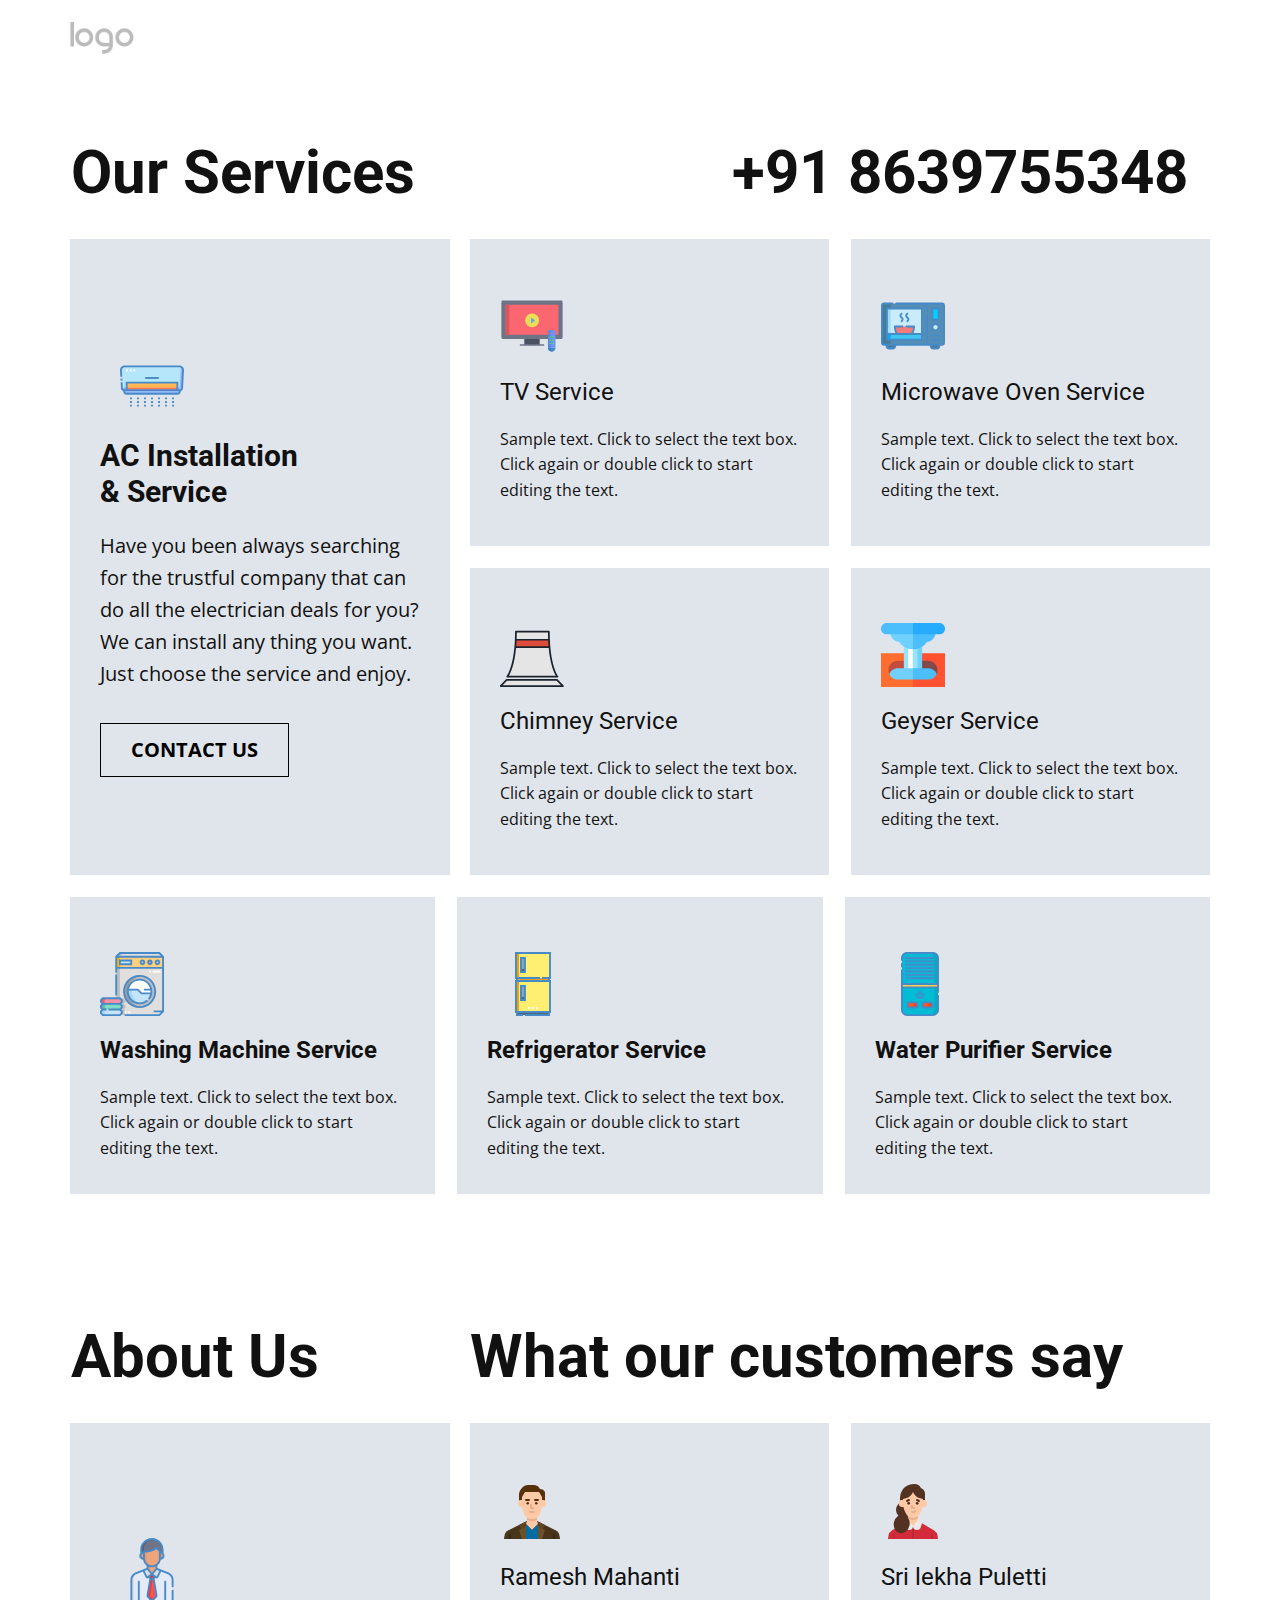
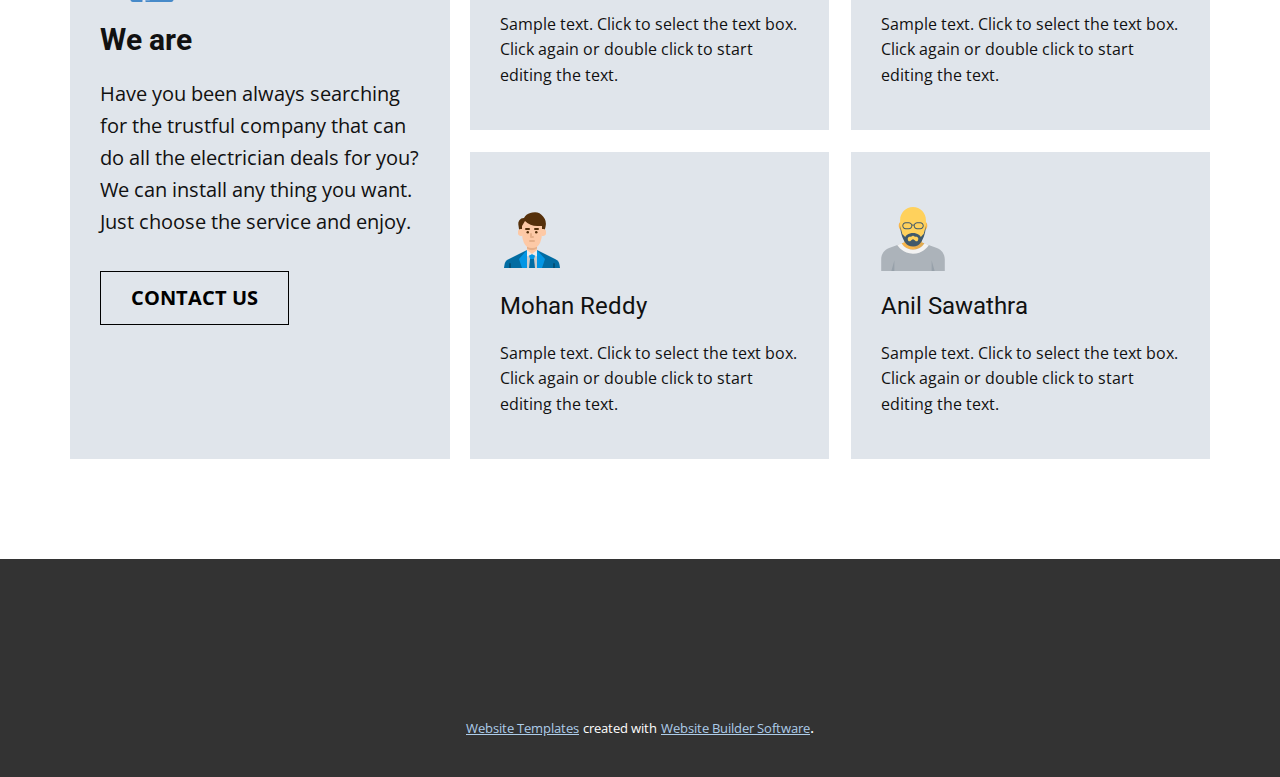
==== Page-1.html @ e944c773 "Initial" ====
<!DOCTYPE html>
<html style="font-size: 16px;">
  <head>
    <meta name="viewport" content="width=device-width, initial-scale=1.0">
    <meta charset="utf-8">
    <meta name="keywords" content="Our Services, +91 8639755348, About Us, What our customers say">
    <meta name="description" content="">
    <meta name="page_type" content="np-template-header-footer-from-plugin">
    <title>Page 1</title>
    <link rel="stylesheet" href="nicepage.css" media="screen">
<link rel="stylesheet" href="Page-1.css" media="screen">
    <script class="u-script" type="text/javascript" src="jquery.js" defer=""></script>
    <script class="u-script" type="text/javascript" src="nicepage.js" defer=""></script>
    <meta name="generator" content="Nicepage 3.3.3, nicepage.com">
    <link id="u-theme-google-font" rel="stylesheet" href="https://fonts.googleapis.com/css?family=Roboto:100,100i,300,300i,400,400i,500,500i,700,700i,900,900i|Open+Sans:300,300i,400,400i,600,600i,700,700i,800,800i">
    
    
    
    <script type="application/ld+json">{
		"@context": "http://schema.org",
		"@type": "Organization",
		"name": "",
		"url": "index.html",
		"logo": "images/default-logo.png"
}</script>
    <meta property="og:title" content="Page 1">
    <meta property="og:type" content="website">
    <meta name="theme-color" content="#478ac9">
    <link rel="canonical" href="index.html">
    <meta property="og:url" content="index.html">
  </head>
  <body class="u-body"><header class="u-clearfix u-header u-header" id="sec-9bbb"><div class="u-clearfix u-sheet u-sheet-1">
        <a href="https://nicepage.com" class="u-image u-logo u-image-1">
          <img src="images/default-logo.png" class="u-logo-image u-logo-image-1">
        </a>
      </div></header>
    <section class="u-align-center u-clearfix u-section-1" id="carousel_09b3">
      <div class="u-clearfix u-sheet u-valign-middle-md u-valign-middle-sm u-valign-middle-xs u-sheet-1">
        <h2 class="u-align-left u-text u-text-1">Our Services</h2>
        <h2 class="u-align-right u-text u-text-2">+91 8639755348</h2>
        <div class="u-container-style u-expanded-width-md u-group u-palette-5-light-2 u-shape-rectangle u-group-1">
          <div class="u-container-layout u-valign-middle-md u-valign-middle-sm u-valign-middle-xs u-container-layout-1"><span class="u-icon u-icon-circle u-text-palette-1-base u-icon-1"><svg class="u-svg-link" preserveAspectRatio="xMidYMin slice" viewBox="0 0 512.483 512.483" style=""><use xmlns:xlink="http://www.w3.org/1999/xlink" xlink:href="#svg-d937"></use></svg><svg xmlns="http://www.w3.org/2000/svg" xmlns:xlink="http://www.w3.org/1999/xlink" version="1.1" xml:space="preserve" class="u-svg-content" viewBox="0 0 512.483 512.483" id="svg-d937"><g id="XMLID_124_"><g id="COLORS_18_"><path id="XMLID_88_" d="m15.146 274.714c.419 7.967 7.001 14.211 14.979 14.211h452.232c7.978 0 14.56-6.245 14.979-14.211l7.603-144.399c.904-17.165-12.77-31.577-29.958-31.577h-437.48c-17.188 0-30.862 14.413-29.958 31.577z" fill="#b6e6fa"></path><path d="m487.159 101.313-9.545 167.612h-462.773l.305 5.789c.419 7.967 7.001 14.211 14.979 14.211h452.232c7.978 0 14.56-6.245 14.979-14.211l7.604-144.399c.675-12.827-6.791-24.114-17.781-29.002z" fill="#94b7f7"></path><path id="XMLID_122_" d="m53.149 228.732h406.185v60.193h-406.185z" fill="#ffb655"></path><path id="XMLID_127_" d="m53.149 269.375h406.185v19.55h-406.185z" fill="#ff7956"></path><path id="XMLID_71_" d="m462.377 318.336h-412.271c-6.585 0-12.4-4.295-14.337-10.588l-5.792-18.822h452.528l-5.792 18.822c-1.937 6.293-7.751 10.588-14.336 10.588z" fill="#94b7f7"></path>
</g><g id="LINES_19_"><path d="m3.938 196.949h14.999v14.666h-14.999z" transform="matrix(.999 -.053 .053 .999 -10.731 .885)"></path><path d="m248.741 406.579h15v14.666h-15z"></path><path d="m248.741 377.247h15v14.666h-15z"></path><path d="m248.741 347.915h15v14.666h-15z"></path><path d="m192.569 377.247h15v14.666h-15z"></path><path d="m192.569 406.579h15v14.666h-15z"></path><path d="m192.569 347.915h15v14.666h-15z"></path><path d="m136.398 377.247h15v14.666h-15z"></path><path d="m136.398 347.915h15v14.666h-15z"></path><path d="m136.398 406.579h15v14.666h-15z"></path><path d="m80.226 406.579h15v14.666h-15z"></path><path d="m80.226 347.915h15v14.666h-15z"></path><path d="m80.226 377.247h15v14.666h-15z"></path><path d="m304.913 377.247h15v14.666h-15z"></path><path d="m304.913 347.915h15v14.666h-15z"></path><path d="m304.913 406.579h15v14.666h-15z"></path><path d="m361.085 377.247h15v14.666h-15z"></path><path d="m361.085 347.915h15v14.666h-15z"></path><path d="m361.085 406.579h15v14.666h-15z"></path><path d="m417.257 347.915h15v14.666h-15z"></path><path d="m417.257 406.579h15v14.666h-15z"></path><path d="m417.257 377.247h15v14.666h-15z"></path><path d="m201.276 184.377h109.93v15h-109.93z"></path><path d="m502.187 102.928c-7.152-7.539-16.813-11.69-27.205-11.69h-437.481c-10.392 0-20.053 4.152-27.205 11.69-7.151 7.539-10.789 17.405-10.242 27.781l2.737 51.998 14.979-.789-2.737-51.998c-.328-6.226 1.854-12.146 6.146-16.669s10.089-7.014 16.323-7.014h437.48c6.234 0 12.032 2.491 16.323 7.014s6.474 10.443 6.146 16.669l-7.603 144.398c-.21 3.984-3.5 7.106-7.49 7.106h-15.523v-60.193h-421.186v60.193h-15.524c-3.99 0-7.28-3.122-7.49-7.105l-2.552-48.464-14.979.789 2.552 48.463c.522 9.901 7.39 18.007 16.532 20.505l4.413 14.34c2.923 9.5 11.564 15.882 21.504 15.882h412.271c9.939 0 18.581-6.382 21.504-15.882l4.413-14.34c9.143-2.498 16.01-10.604 16.532-20.505l7.603-144.398c.548-10.376-3.09-20.242-10.241-27.781zm-441.538 133.304h391.186v45.193h-391.186zm408.896 69.31c-.975 3.166-3.855 5.293-7.168 5.293h-412.271c-3.312 0-6.193-2.127-7.168-5.293l-2.805-9.117h5.516 421.186 5.516z"></path><g fill="#fff"><path d="m106.986 123.86h14.666v15h-14.666z"></path><path d="m77.654 123.86h14.666v15h-14.666z"></path><path d="m48.322 123.86h14.666v15h-14.666z"></path>
</g>
</g>
</g></svg></span>
            <h3 class="u-text u-text-3">AC Installation<br>&amp; Service
            </h3>
            <p class="u-text u-text-4">Have you been always searching for the trustful company that can do all the electrician deals for you? We can install any thing you want. Just choose the service and enjoy.</p>
            <a href="https://nicepage.com/html5-template" class="u-border-1 u-border-black u-btn u-button-style u-hover-black u-none u-text-black u-text-hover-white u-btn-1">contact us</a>
          </div>
        </div>
        <div class="u-expanded-width-md u-expanded-width-sm u-expanded-width-xs u-list u-repeater u-list-1">
          <div class="u-align-left u-container-style u-list-item u-palette-5-light-2 u-repeater-item u-list-item-1">
            <div class="u-container-layout u-similar-container u-valign-top u-container-layout-2"><span class="u-icon u-icon-circle u-text-palette-1-base u-icon-2"><svg class="u-svg-link" preserveAspectRatio="xMidYMin slice" viewBox="0 0 512 512" style=""><use xmlns:xlink="http://www.w3.org/1999/xlink" xlink:href="#svg-d41c"></use></svg><svg xmlns="http://www.w3.org/2000/svg" xmlns:xlink="http://www.w3.org/1999/xlink" version="1.1" xml:space="preserve" class="u-svg-content" viewBox="0 0 512 512" id="svg-d41c"><rect fill="#6d7486" height="307.48" rx="11.23" width="490" x="11" y="52.25"></rect><path d="m317.78 362.6v44.93h-123.56v-44.93-2.87h123.56z" fill="#4a5160"></path><path d="m44.7 85.95v240.08h422.6v-240.08z" fill="#fb6771"></path><circle cx="256.833" cy="210.833" fill="#eadf53" r="55.5"></circle><path d="m280.6 211.61-32.09 24.07v-48.14z" fill="#5fa8ed"></path><path d="m384.51 429.75h-.8a30 30 0 0 0 60 0z" fill="#4689d3"></path><path d="m433.71 289.75h-40a10 10 0 0 0 -10 10v130h60v-130a10 10 0 0 0 -10-10z" fill="#6994fe"></path><path d="m44.7 85.95h30v240.08h-30z" fill="#d85561"></path><path d="m407.71 429.75h-24a30 30 0 0 0 42 27.5 30 30 0 0 1 -18-27.5z" fill="#3e7fba"></path><path d="m407.71 429.75v-130a10 10 0 0 1 10-10h-24a10 10 0 0 0 -10 10v130z" fill="#5987e2"></path><path d="m348.321 413.53h-184.642a6 6 0 1 1 0-12h184.642a6 6 0 0 1 0 12z" fill="#6d7486"></path><g fill="#50dd5a"><path d="m401.71 375.747a7 7 0 1 1 7-7 7.009 7.009 0 0 1 -7 7z"></path><path d="m401.71 351.747a7 7 0 1 1 7-7 7.009 7.009 0 0 1 -7 7z"></path><path d="m401.71 401.747a7 7 0 1 1 7-7 7.009 7.009 0 0 1 -7 7z"></path><path d="m425.71 375.747a7 7 0 1 1 7-7 7.009 7.009 0 0 1 -7 7z"></path><path d="m425.71 351.747a7 7 0 1 1 7-7 7.009 7.009 0 0 1 -7 7z"></path><path d="m425.71 401.747a7 7 0 1 1 7-7 7.009 7.009 0 0 1 -7 7z"></path>
</g><path d="m401.71 321.747a7 7 0 1 1 7-7 7.009 7.009 0 0 1 -7 7z" fill="#fb6771"></path></svg></span>
              <h4 class="u-text u-text-5">TV Service</h4>
              <p class="u-text u-text-6">Sample text. Click to select the text box. Click again or double click to start editing the text.</p>
            </div>
          </div>
          <div class="u-align-left u-container-style u-list-item u-palette-5-light-2 u-repeater-item u-video-cover">
            <div class="u-container-layout u-similar-container u-valign-top u-container-layout-3"><span class="u-icon u-icon-circle u-text-palette-1-base u-icon-3"><svg class="u-svg-link" preserveAspectRatio="xMidYMin slice" viewBox="0 0 512 512" style=""><use xmlns:xlink="http://www.w3.org/1999/xlink" xlink:href="#svg-88bd"></use></svg><svg xmlns="http://www.w3.org/2000/svg" xmlns:xlink="http://www.w3.org/1999/xlink" version="1.1" xml:space="preserve" class="u-svg-content" viewBox="0 0 512 512" id="svg-88bd"><g><g fill="#447d99"><path d="m94.25 436h-30c-11.046 0-20-8.954-20-20v-10h70v10c0 11.046-8.954 20-20 20z"></path><path d="m447.75 436h-30c-11.046 0-20-8.954-20-20v-10h70v10c0 11.046-8.954 20-20 20z"></path>
</g><path d="m489.5 406h-467c-8.284 0-15-6.716-15-15v-300c0-8.284 6.716-15 15-15h467c8.284 0 15 6.716 15 15v300c0 8.285-6.716 15-15 15z" fill="#548eb5"></path><path d="m92.5 406h-70c-8.28 0-15-6.72-15-15v-300c0-8.28 6.72-15 15-15h70c-8.28 0-15 6.72-15 15v300c0 8.28 6.72 15 15 15z" fill="#447d99"></path><path d="m62.5 101h250v280h-250z" fill="#c9ebfa" transform="matrix(0 1 -1 0 428.5 53.5)"></path><path d="m47.5 116h30v250h-30z" fill="#a0ddf3"></path><path d="m47.5 319.84h280v46.16h-280z" fill="#3dc6ef"></path><path d="m47.5 319.84h30v46.16h-30z" fill="#08a9f1"></path><path d="m411 116h50v90h-50z" fill="#01d0fb"></path><circle cx="436" cy="266" fill="#c9ebfa" r="25"></circle><path d="m229.461 319.84h-83.922c-14.665 0-27.181-10.602-29.592-25.068l-5.822-34.932h154.75l-5.822 34.932c-2.411 14.465-14.927 25.068-29.592 25.068z" fill="#f37c7b"></path><g><path d="m489.5 68.5h-367.16c-4.143 0-7.5 3.357-7.5 7.5s3.357 7.5 7.5 7.5h237.66v50.6c0 4.143 3.357 7.5 7.5 7.5s7.5-3.357 7.5-7.5v-50.6h114.5c4.136 0 7.5 3.364 7.5 7.5v300c0 4.136-3.364 7.5-7.5 7.5h-114.5v-231.71c0-4.143-3.357-7.5-7.5-7.5s-7.5 3.357-7.5 7.5v231.71h-337.5c-4.136 0-7.5-3.364-7.5-7.5v-300c0-4.136 3.364-7.5 7.5-7.5h67.16c4.143 0 7.5-3.357 7.5-7.5s-3.357-7.5-7.5-7.5h-67.16c-12.406 0-22.5 10.094-22.5 22.5v300c0 12.406 10.094 22.5 22.5 22.5h14.25v2.5c0 15.163 12.337 27.5 27.5 27.5h30c15.163 0 27.5-12.337 27.5-27.5v-2.5h268.5v2.5c0 15.163 12.337 27.5 27.5 27.5h30c15.163 0 27.5-12.337 27.5-27.5v-2.5h14.25c12.406 0 22.5-10.094 22.5-22.5v-300c0-12.406-10.094-22.5-22.5-22.5zm-382.75 347.5c0 6.893-5.607 12.5-12.5 12.5h-30c-6.893 0-12.5-5.607-12.5-12.5v-2.5h55zm353.5 0c0 6.893-5.607 12.5-12.5 12.5h-30c-6.893 0-12.5-5.607-12.5-12.5v-2.5h55z"></path><path d="m40 116v250c0 4.143 3.357 7.5 7.5 7.5h280c4.143 0 7.5-3.357 7.5-7.5v-250c0-4.143-3.357-7.5-7.5-7.5h-280c-4.143 0-7.5 3.357-7.5 7.5zm15 242.5v-31.16h265v31.16zm265-235v188.84h-60.509c3.492-4.673 5.937-10.22 6.956-16.336l5.83-34.93c.233-5.197-2.232-8.109-7.397-8.734h-61.04c-4.143 0-7.5 3.357-7.5 7.5s3.357 7.5 7.5 7.5h52.185l-4.373 26.197c-1.814 10.896-11.147 18.803-22.191 18.803h-83.92c-11.044 0-20.377-7.907-22.192-18.805l-4.372-26.195h52.185c4.143 0 7.5-3.357 7.5-7.5s-3.357-7.5-7.5-7.5h-61.04c-5.165.626-7.631 3.537-7.397 8.734l5.829 34.928c1.019 6.117 3.464 11.665 6.957 16.338h-60.511v-188.84z"></path><path d="m461 213.5c4.143 0 7.5-3.357 7.5-7.5v-90c0-4.143-3.357-7.5-7.5-7.5h-50c-4.143 0-7.5 3.357-7.5 7.5v90c0 4.143 3.357 7.5 7.5 7.5zm-42.5-90h35v75h-35z"></path><path d="m436 298.5c17.921 0 32.5-14.579 32.5-32.5s-14.579-32.5-32.5-32.5-32.5 14.579-32.5 32.5 14.579 32.5 32.5 32.5zm0-50c9.649 0 17.5 7.851 17.5 17.5s-7.851 17.5-17.5 17.5-17.5-7.851-17.5-17.5 7.851-17.5 17.5-17.5z"></path><path d="m411 337.34h50c4.143 0 7.5-3.357 7.5-7.5s-3.357-7.5-7.5-7.5h-50c-4.143 0-7.5 3.357-7.5 7.5s3.357 7.5 7.5 7.5z"></path><path d="m411 373.5h50c4.143 0 7.5-3.357 7.5-7.5s-3.357-7.5-7.5-7.5h-50c-4.143 0-7.5 3.357-7.5 7.5s3.357 7.5 7.5 7.5z"></path><path d="m205.602 193.609c9.636 8.346 9.06 10.877.297 18.605-3.106 2.739-3.404 7.479-.664 10.586 3.438 3.147 6.966 3.369 10.586.664 15.459-13.633 14.811-28.019-.398-41.194-9.778-8.467-8.782-10.992.298-18.719 3.154-2.685 3.536-7.418.852-10.572-2.683-3.154-7.417-3.536-10.572-.852-15.899 13.528-15.958 28.007-.399 41.482z"></path><path d="m159.501 193.609c9.636 8.346 9.059 10.878.297 18.605-3.106 2.74-3.404 7.479-.664 10.586 3.438 3.147 6.966 3.369 10.586.664 15.457-13.633 14.813-28.019-.398-41.193-9.777-8.469-8.784-10.992.298-18.72 3.154-2.685 3.536-7.418.852-10.572-2.683-3.154-7.417-3.536-10.572-.852-15.897 13.527-15.959 28.008-.399 41.482z"></path>
</g>
</g></svg></span>
              <h4 class="u-text u-text-7">Microwave Oven Service</h4>
              <p class="u-text u-text-8">Sample text. Click to select the text box. Click again or double click to start editing the text.</p>
            </div>
          </div>
          <div class="u-align-left u-container-style u-list-item u-palette-5-light-2 u-repeater-item u-video-cover">
            <div class="u-container-layout u-similar-container u-valign-top u-container-layout-4"><span class="u-icon u-icon-circle u-text-palette-1-base u-icon-4"><svg class="u-svg-link" preserveAspectRatio="xMidYMin slice" viewBox="1 -35 580.58196 580" style=""><use xmlns:xlink="http://www.w3.org/1999/xlink" xlink:href="#svg-74e0"></use></svg><svg xmlns="http://www.w3.org/2000/svg" xmlns:xlink="http://www.w3.org/1999/xlink" version="1.1" xml:space="preserve" class="u-svg-content" viewBox="1 -35 580.58196 580" id="svg-74e0"><g id="surface1"><path d="M 523.433594 416.25 C 523.433594 416.25 444.925781 324.660156 444.925781 8.011719 L 146.59375 8.011719 C 146.59375 324.660156 68.085938 416.25 68.085938 416.25 Z M 523.433594 416.25 " style=" stroke:none;fill-rule:nonzero;fill:rgb(89.803922%,89.803922%,89.803922%);fill-opacity:1;"></path><path d="M 140.734375 148.433594 L 450.785156 148.433594 C 448.9375 127.710938 447.488281 105.515625 446.441406 81.859375 L 145.078125 81.859375 C 144.066406 105.554688 142.617188 127.746094 140.734375 148.433594 Z M 140.734375 148.433594 " style=" stroke:none;fill-rule:nonzero;fill:rgb(87.058824%,29.803922%,23.529412%);fill-opacity:1;"></path><path d="M 518.199219 445.039062 L 62.851562 445.039062 L 7.898438 502.609375 L 573.152344 502.609375 Z M 518.199219 445.039062 " style=" stroke:none;fill-rule:nonzero;fill:rgb(89.803922%,89.803922%,89.803922%);fill-opacity:1;"></path><path d="M 7.898438 510.460938 L 573.15625 510.460938 C 577.488281 510.457031 581.007812 506.945312 581 502.605469 C 581 500.582031 580.214844 498.628906 578.808594 497.167969 L 523.851562 439.59375 C 522.371094 438.054688 520.335938 437.1875 518.199219 437.1875 L 62.851562 437.1875 C 60.703125 437.175781 58.640625 438.046875 57.148438 439.59375 L 2.191406 497.167969 C -0.8125 500.292969 -0.71875 505.265625 2.40625 508.269531 C 3.882812 509.6875 5.851562 510.472656 7.898438 510.460938 Z M 66.203125 452.890625 L 514.847656 452.890625 L 554.835938 494.761719 L 26.214844 494.761719 Z M 66.203125 452.890625 " style=" stroke:none;fill-rule:nonzero;fill:rgb(10.588235%,13.72549%,17.647059%);fill-opacity:1;"></path><path d="M 68.085938 424.101562 L 523.433594 424.101562 C 527.765625 424.09375 531.273438 420.5625 531.261719 416.230469 C 531.257812 414.378906 530.597656 412.585938 529.398438 411.175781 C 528.613281 410.285156 452.777344 316.964844 452.777344 8.167969 C 452.777344 3.832031 449.257812 0.316406 444.925781 0.316406 L 146.59375 0.316406 C 142.261719 0.316406 138.742188 3.835938 138.742188 8.167969 C 138.742188 316.964844 62.851562 410.441406 62.121094 411.175781 C 59.289062 414.457031 59.648438 419.414062 62.9375 422.25 C 64.371094 423.484375 66.199219 424.160156 68.085938 424.15625 C 68.085938 424.15625 68.085938 424.101562 68.085938 424.101562 Z M 154.445312 15.863281 L 437.074219 15.863281 C 437.074219 36.222656 437.597656 55.535156 438.277344 74.007812 L 153.242188 74.007812 C 153.921875 55.535156 154.445312 36.222656 154.445312 15.863281 Z M 152.5625 89.710938 L 438.957031 89.710938 C 439.796875 107.503906 440.894531 124.515625 442.203125 140.582031 L 149.210938 140.582031 C 150.675781 124.464844 151.722656 107.503906 152.5625 89.710938 Z M 147.957031 156.285156 L 443.5625 156.285156 C 457.851562 308.070312 492.132812 381.34375 508.515625 408.402344 L 82.949219 408.402344 C 99.386719 381.289062 133.511719 308.277344 147.957031 156.285156 Z M 147.957031 156.285156 " style=" stroke:none;fill-rule:nonzero;fill:rgb(10.588235%,13.72549%,17.647059%);fill-opacity:1;"></path>
</g></svg></span>
              <h4 class="u-text u-text-9">Chimney Service<br>
              </h4>
              <p class="u-text u-text-10">Sample text. Click to select the text box. Click again or double click to start editing the text.</p>
            </div>
          </div>
          <div class="u-align-left u-container-style u-list-item u-palette-5-light-2 u-repeater-item u-video-cover">
            <div class="u-container-layout u-similar-container u-valign-top u-container-layout-5"><span class="u-icon u-icon-circle u-text-palette-1-base u-icon-5"><svg class="u-svg-link" preserveAspectRatio="xMidYMin slice" viewBox="0 0 512 512" style=""><use xmlns:xlink="http://www.w3.org/1999/xlink" xlink:href="#svg-f475"></use></svg><svg xmlns="http://www.w3.org/2000/svg" xmlns:xlink="http://www.w3.org/1999/xlink" version="1.1" xml:space="preserve" class="u-svg-content" viewBox="0 0 512 512" x="0px" y="0px" id="svg-f475" style="enable-background:new 0 0 512 512;"><g><polygon style="fill:#FF5233;" points="512,242 256,242 151,377 256,512 512,512  "></polygon><rect y="242" style="fill:#FF6E2E;" width="256" height="270"></rect><path style="fill:#C24D3F;" d="M135,302c-41.355,0-75,33.645-75,75c0,10.664,2.252,20.806,6.281,30H256V302H135z"></path><path style="fill:#84494A;" d="M377,302H256l-40,105h229.719c4.029-9.194,6.281-19.336,6.281-30C452,335.645,418.355,302,377,302z"></path><polygon style="fill:#71D1FE;" points="182.751,127.236 256,392 329.249,392 329.249,127.236  "></polygon><rect x="182.751" y="127.236" style="fill:#97E4FD;" width="73.249" height="264.764"></rect><rect x="239.249" y="182" style="fill:#97E4FD;" width="52.5" height="210"></rect><rect x="218.5" y="182" style="fill:#FFFFFF;" width="35.749" height="210"></rect><path style="fill:#4CBEFE;" d="M377,362H256l-30,45l30,45h121c30.692,0,57.122-18.539,68.719-45   C434.122,380.539,407.692,362,377,362z"></path><path style="fill:#71D1FE;" d="M135,362c-30.692,0-57.122,18.539-68.719,45c11.597,26.461,38.027,45,68.719,45h121v-90H135z"></path><path style="fill:#4CBEFE;" d="M226,75l30,135c74.439,0,135-60.561,135-135H226z"></path><path style="fill:#71D1FE;" d="M121,75c0,74.439,60.561,135,135,135V75H121z"></path><path style="fill:#4CBEFE;" d="M226,60l30,90h106c41.355,0,75-33.645,75-75V60H226z"></path><path style="fill:#71D1FE;" d="M75,60v15c0,41.355,33.645,75,75,75h106V60H75z"></path><path style="fill:#26ABFF;" d="M467,0H256l-60,45l60,45h211c24.81,0,45-20.19,45-45S491.81,0,467,0z"></path><path style="fill:#4CBEFE;" d="M45,0C20.19,0,0,20.19,0,45s20.19,45,45,45h211V0H45z"></path>
</g></svg></span>
              <h4 class="u-text u-text-11">Geyser Service</h4>
              <p class="u-text u-text-12">Sample text. Click to select the text box. Click again or double click to start editing the text.</p>
            </div>
          </div>
        </div>
        <div class="u-expanded-width u-list u-repeater u-list-2">
          <div class="u-align-left u-container-style u-list-item u-palette-5-light-2 u-repeater-item u-list-item-5">
            <div class="u-container-layout u-similar-container u-valign-top u-container-layout-6"><span class="u-icon u-icon-circle u-text-palette-1-base u-icon-6"><svg class="u-svg-link" preserveAspectRatio="xMidYMin slice" viewBox="0 0 512 512" style=""><use xmlns:xlink="http://www.w3.org/1999/xlink" xlink:href="#svg-210e"></use></svg><svg xmlns="http://www.w3.org/2000/svg" xmlns:xlink="http://www.w3.org/1999/xlink" version="1.1" xml:space="preserve" class="u-svg-content" viewBox="0 0 512 512" id="svg-210e"><g><g><path clip-rule="evenodd" d="m474.5 7.5h-315l-30 30h375zm30 119.999h-375v242.001h30l15 15v15l-15 15 15 15v15l-15 15 15 15v15l-15 15h315l30-30zm-187.5 63.5c69.035 0 125 55.964 125 125s-55.964 125-125 125-125-55.964-125-125c0-69.035 55.964-125 125-125z" fill="#e0dfde" fill-rule="evenodd"></path><circle cx="318" cy="316" fill="#fff" r="96"></circle><g clip-rule="evenodd" fill-rule="evenodd"><ellipse cx="459.5" cy="82.5" fill="#c4e5f9" rx="15" ry="15" transform="matrix(.707 -.707 .707 .707 76.249 349.079)"></ellipse><ellipse cx="399.501" cy="82.5" fill="#f492a7" rx="15" ry="15" transform="matrix(.987 -.16 .16 .987 -8.056 65.058)"></ellipse><ellipse cx="339.502" cy="82.5" fill="#e7cda2" rx="15" ry="15" transform="matrix(.987 -.16 .16 .987 -8.831 55.448)"></ellipse><path d="m159.499 67.5h89.999v30h-89.999z" fill="#c4e5f9"></path><path d="m324.502 82.499c0-8.284 6.716-15 15-15s15 6.716 15 15-6.716 15-15 15c-8.284.001-15-6.715-15-15zm179.998-44.999h-375v89.999h375zm-119.999 44.999c0-8.284 6.716-15 15-15s15 6.716 15 15-6.716 15-15 15c-8.284.001-15-6.715-15-15zm59.999 0c0-8.284 6.716-15 15-15s15 6.716 15 15-6.716 15-15 15c-8.284.001-15-6.715-15-15zm-195.002-14.999v30h-89.999v-30z" fill="#ffcf7b"></path><path d="m442 315.999c0-69.036-55.964-125-125-125s-125 55.964-125 125 55.964 125 125 125 125-55.964 125-125zm-125-95.049c52.662 0 95.05 42.723 95.05 95.05 0 5.104-.402 10.114-1.177 15h-78.873l-30-30h-78.873c7.192-45.368 46.482-80.05 93.873-80.05z" fill="#bfbec1"></path><path d="m410.867 330.999c-7.193 45.366-46.477 80.05-93.867 80.05-52.495 0-95.05-42.555-95.05-95.05 0-5.104.407-10.113 1.182-15h78.868l30 30z" fill="#c4e5f9"></path><path d="m159.5 369.5h-137l-15 15v15l15 15h137l14.999-15v-15z" fill="#f492a7"></path><path d="m159.5 414.5h-137l-15 15v15l15 15h137l14.999-15v-15z" fill="#7fdcc7"></path><path d="m159.5 459.5h-137l-15 15v15l15 15h137l14.999-15v-15z" fill="#c4e5f9"></path><path d="m189.499 7.5h-30l-30 30h30zm-30 119.999h-30v242.001h30zm.001 242.001 15 15v15l-15 15 15 15v15l-15 15 15 15v15l-15 15h30l15-15v-15l-15-15 15-15v-15l-15-15 15-15v-15l-15-15z" fill="#bfbec1"></path><path d="m331.999 191.898c-74.28-8.883-140 48.901-140 124.101s65.72 132.983 140 124.101c-61.962-7.411-110-60.142-110-124.101s48.038-116.689 110-124.101z" fill="#9c9c9f"></path><path d="m332.009 409.868c-4.889.776-9.902 1.181-15.009 1.181-52.495 0-95.05-42.555-95.05-95.05 0-5.104.407-10.113 1.182-15h30c-.775 4.887-1.182 9.896-1.182 15 0 47.393 34.688 86.68 80.059 93.869z" fill="#a4d7f5"></path><path d="m129.5 37.5h30v89.999h-30z" fill="#ffaf02"></path><path d="m52.5 369.5h-30l-15 15v15l15 15h30l-15-15v-15z" fill="#f05d7a"></path><path d="m52.5 414.5h-30l-15 15v15l15 15h30l-15-15v-15z" fill="#6ab7a4"></path><path d="m52.5 459.5h-30l-15 15v15l15 15h30l-15-15v-15z" fill="#a4d7f5"></path>
</g><g><path d="m241.999 489.499h-15v-15h15zm-30 0h-15v-15h15zm270.001-324.5h-59.999v-15h59.999zm-74.999 0h-15v-15h15z" fill="#fff"></path>
</g>
</g><g><path d="m477.606 0h-321.213l-34.393 34.394v130.605h15v-30h360v332.001h-67.5v15h56.894l-15 15h-274.395v15h280.607l34.394-34.394v-443.212zm-315 15h308.788l15 15h-338.788zm-25.606 104.999v-74.999h360v74.999z"></path><path d="m122 179.999h15v167.001h-15z"></path><path d="m317 448.499c73.061 0 132.499-59.439 132.499-132.5s-59.438-132.499-132.499-132.499-132.5 59.439-132.5 132.5 59.439 132.499 132.5 132.499zm0-249.999c64.789 0 117.499 52.71 117.499 117.5s-52.71 117.5-117.499 117.5c-64.79 0-117.5-52.71-117.5-117.5s52.71-117.5 117.5-117.5z"></path><path d="m317 418.549c24.397 0 48.038-8.716 66.568-24.543l-9.742-11.405c-15.816 13.509-35.998 20.948-56.826 20.948-48.275 0-87.55-39.274-87.55-87.55 0-2.527.114-5.027.325-7.5h69.119l29.999 30h72.705c-3.341 12.562-9.449 24.319-17.997 34.327l11.406 9.742c15.826-18.529 24.542-42.17 24.542-66.569 0-56.546-46.003-102.549-102.549-102.549s-102.55 46.003-102.55 102.549 46.004 102.55 102.55 102.55zm0-190.099c40.498 0 74.657 27.643 84.613 65.05h-50.741v15h53.352c.211 2.473.325 4.973.325 7.5 0 2.512-.114 5.014-.328 7.5h-69.116l-29.999-30h-72.72c9.956-37.407 44.115-65.05 84.614-65.05z"></path><path d="m459.5 60c-12.406 0-22.5 10.093-22.5 22.5s10.094 22.5 22.5 22.5 22.5-10.094 22.5-22.5-10.094-22.5-22.5-22.5zm0 30c-4.136 0-7.5-3.364-7.5-7.5s3.364-7.5 7.5-7.5 7.5 3.364 7.5 7.5-3.364 7.5-7.5 7.5z"></path><path d="m399.501 60c-12.406 0-22.5 10.093-22.5 22.5s10.094 22.5 22.5 22.5 22.5-10.093 22.5-22.5-10.094-22.5-22.5-22.5zm0 30c-4.136 0-7.5-3.364-7.5-7.5s3.364-7.5 7.5-7.5 7.5 3.364 7.5 7.5-3.364 7.5-7.5 7.5z"></path><path d="m339.502 60c-12.406 0-22.5 10.093-22.5 22.5s10.094 22.5 22.5 22.5 22.5-10.093 22.5-22.5-10.094-22.5-22.5-22.5zm0 30c-4.136 0-7.5-3.364-7.5-7.5s3.364-7.5 7.5-7.5 7.5 3.364 7.5 7.5-3.364 7.5-7.5 7.5z"></path><path d="m152 105h104.999v-45h-104.999zm15-30h74.999v15h-74.999z"></path><path d="m19.394 362-19.394 19.393v21.213l11.893 11.894-11.893 11.893v21.213l11.893 11.894-11.893 11.893v21.213l19.394 19.394h143.212l19.394-19.394v-21.213l-11.894-11.893 11.894-11.894v-21.213l-11.894-11.893 11.894-11.894v-21.213l-19.394-19.393zm147.606 124.394-10.607 10.606h-130.787l-10.606-10.606v-8.788l10.606-10.606h26.894v-15h-26.894l-10.606-10.606v-8.788l10.606-10.606h130.787l10.607 10.606v8.788l-10.607 10.606h-88.893v15h88.894l10.606 10.606zm0-90-10.607 10.606h-130.787l-10.606-10.606v-8.788l10.606-10.606h130.787l10.607 10.606z"></path>
</g>
</g></svg></span>
              <h4 class="u-text u-text-13">Washing Machine Service</h4>
              <p class="u-text u-text-14">Sample text. Click to select the text box. Click again or double click to start editing the text.</p>
            </div>
          </div>
          <div class="u-align-left u-container-style u-list-item u-palette-5-light-2 u-repeater-item u-video-cover">
            <div class="u-container-layout u-similar-container u-valign-top u-container-layout-7"><span class="u-icon u-icon-circle u-text-palette-1-base u-icon-7"><svg class="u-svg-link" preserveAspectRatio="xMidYMin slice" viewBox="-112 0 512 512" style=""><use xmlns:xlink="http://www.w3.org/1999/xlink" xlink:href="#svg-38bf"></use></svg><svg xmlns="http://www.w3.org/2000/svg" xmlns:xlink="http://www.w3.org/1999/xlink" version="1.1" xml:space="preserve" class="u-svg-content" viewBox="-112 0 512 512" id="svg-38bf"><path d="m272.53125 479.9375v24.046875h-256.5v-24.046875" fill="#506573"></path><path d="m16.03125 207.40625h256.5v24.046875h-256.5zm0 0" fill="#eaa017"></path><path d="m8.015625 7.015625h272.53125v200.390625h-272.53125zm0 0" fill="#feee72"></path><path d="m8.015625 7.015625h24.046875v200.390625h-24.046875zm0 0" fill="#eaa017"></path><path d="m8.015625 231.453125h272.53125v248.484375h-272.53125zm0 0" fill="#feee72"></path><g fill="#fff"><path d="m168.328125 440.359375h16.03125v15.03125h-16.03125zm0 0"></path><path d="m136.265625 440.359375h16.03125v15.03125h-16.03125zm0 0"></path><path d="m104.203125 440.359375h16.03125v15.03125h-16.03125zm0 0"></path>
</g><path d="m8.015625 231.453125h24.046875v248.484375h-24.046875zm0 0" fill="#eaa017"></path><path d="m48.09375 47.09375h32.0625v112.21875h-32.0625zm0 0" fill="#8ca4b8"></path><path d="m48.09375 135.265625h32.0625v24.046875h-32.0625zm0 0" fill="#506573"></path><path d="m48.09375 271.53125h32.0625v112.21875h-32.0625zm0 0" fill="#8ca4b8"></path><path d="m48.09375 359.703125h32.0625v24.046875h-32.0625zm0 0" fill="#506573"></path><path d="m287.5625 215.421875v-215.421875h-287.5625v215.421875h8.015625v9.015625h-8.015625v263.515625h8.015625v24.046875h56.109375v-15.03125h-41.078125v-9.015625h241.46875v9.015625h-184.359375v15.03125h199.390625v-24.046875h8.015625v-263.515625h-8.015625v-9.015625zm-15.03125 257.5h-257.5v-233.453125h257.5zm0-272.53125h-56.109375v15.03125h48.09375v9.015625h-241.46875v-9.015625h177.34375v-15.03125h-185.359375v-185.359375h257.5zm0 0"></path><path d="m87.171875 40.078125h-47.09375v127.25h47.09375zm-15.03125 112.21875h-17.03125v-97.1875h17.03125zm0 0"></path><path d="m87.171875 264.515625h-47.09375v127.25h47.09375zm-15.03125 112.21875h-17.03125v-97.1875h17.03125zm0 0"></path></svg></span>
              <h4 class="u-text u-text-15">Refrigerator Service</h4>
              <p class="u-text u-text-16">Sample text. Click to select the text box. Click again or double click to start editing the text.</p>
            </div>
          </div>
          <div class="u-align-left u-container-style u-list-item u-palette-5-light-2 u-repeater-item u-video-cover">
            <div class="u-container-layout u-similar-container u-valign-top u-container-layout-8"><span class="u-icon u-icon-circle u-text-palette-1-base u-icon-8"><svg class="u-svg-link" preserveAspectRatio="xMidYMin slice" viewBox="-104 0 512 512" style=""><use xmlns:xlink="http://www.w3.org/1999/xlink" xlink:href="#svg-c19b"></use></svg><svg xmlns="http://www.w3.org/2000/svg" xmlns:xlink="http://www.w3.org/1999/xlink" version="1.1" xml:space="preserve" class="u-svg-content" viewBox="-104 0 512 512" id="svg-c19b"><path d="m254.851562 504.5h-205.703124c-23 0-41.648438-18.648438-41.648438-41.648438v-413.703124c0-23 18.648438-41.648438 41.648438-41.648438h205.703124c23 0 41.648438 18.648438 41.648438 41.648438v413.703124c0 23-18.648438 41.648438-41.648438 41.648438zm0 0" fill="#00bcd4"></path><path d="m254.851562 7.5h-30c23 0 41.648438 18.648438 41.648438 41.648438v413.703124c0 23-18.648438 41.648438-41.648438 41.648438h30c23 0 41.648438-18.648438 41.648438-41.648438v-413.703124c0-23-18.648438-41.648438-41.648438-41.648438zm0 0" fill="#00acc1"></path><path d="m123 444h-62c-4.417969 0-8-3.582031-8-8v-25c0-4.417969 3.582031-8 8-8h62c4.417969 0 8 3.582031 8 8v25c0 4.417969-3.582031 8-8 8zm0 0" fill="#ff5622"></path><path d="m123 403h-30c4.417969 0 8 3.582031 8 8v25c0 4.417969-3.582031 8-8 8h30c4.417969 0 8-3.582031 8-8v-25c0-4.417969-3.582031-8-8-8zm0 0" fill="#e8491d"></path><path d="m243 444h-62c-4.417969 0-8-3.582031-8-8v-25c0-4.417969 3.582031-8 8-8h62c4.417969 0 8 3.582031 8 8v25c0 4.417969-3.582031 8-8 8zm0 0" fill="#ff5622"></path><path d="m243 403h-30c4.417969 0 8 3.582031 8 8v25c0 4.417969-3.582031 8-8 8h30c4.417969 0 8-3.582031 8-8v-25c0-4.417969-3.582031-8-8-8zm0 0" fill="#e8491d"></path><path d="m7.5 255.5h289v27h-289zm0 0" fill="#ffd54f"></path><path d="m266.5 255.5h30v27h-30zm0 0" fill="#ffca28"></path><path d="m7.5 123.332031c4.140625 0 7.5-3.355469 7.5-7.5v-20.164062c0-4.144531-3.359375-7.5-7.5-7.5s-7.5 3.355469-7.5 7.5v20.164062c0 4.144531 3.359375 7.5 7.5 7.5zm0 0"></path><path d="m254.851562 0h-205.703124c-27.101563 0-49.148438 22.050781-49.148438 49.148438v14.519531c0 4.140625 3.359375 7.5 7.5 7.5s7.5-3.359375 7.5-7.5v-14.519531c0-18.828126 15.320312-34.148438 34.148438-34.148438h205.703124c18.828126 0 34.148438 15.320312 34.148438 34.148438v198.851562h-274v-100.167969c0-4.140625-3.359375-7.5-7.5-7.5s-7.5 3.359375-7.5 7.5v315.019531c0 27.101563 22.046875 49.148438 49.148438 49.148438h205.703124c27.101563 0 49.148438-22.050781 49.148438-49.148438v-111.183593c0-4.144531-3.359375-7.5-7.5-7.5s-7.5 3.355469-7.5 7.5v111.183593c0 18.828126-15.320312 34.148438-34.148438 34.148438h-205.703124c-18.828126 0-34.148438-15.320312-34.148438-34.148438v-172.851562h274v29.332031c0 4.144531 3.359375 7.5 7.5 7.5s7.5-3.355469 7.5-7.5v-270.183593c0-27.097657-22.046875-49.148438-49.148438-49.148438zm-239.851562 275v-12h274v12zm0 0"></path><path d="m61 395.5c-8.546875 0-15.5 6.953125-15.5 15.5v25c0 8.546875 6.953125 15.5 15.5 15.5h62c8.546875 0 15.5-6.953125 15.5-15.5v-25c0-8.546875-6.953125-15.5-15.5-15.5zm62.5 15.5v25c0 .273438-.222656.5-.5.5h-62c-.277344 0-.5-.226562-.5-.5v-25c0-.273438.222656-.5.5-.5h62c.277344 0 .5.226562.5.5zm0 0"></path><path d="m181 451.5h62c8.546875 0 15.5-6.953125 15.5-15.5v-25c0-8.546875-6.953125-15.5-15.5-15.5h-62c-8.546875 0-15.5 6.953125-15.5 15.5v25c0 8.546875 6.953125 15.5 15.5 15.5zm-.5-40.5c0-.273438.222656-.5.5-.5h62c.277344 0 .5.226562.5.5v25c0 .273438-.222656.5-.5.5h-62c-.277344 0-.5-.226562-.5-.5zm0 0"></path><path d="m182.5 344.5c0-5.238281-1.351562-10.40625-3.910156-14.945312-2.035156-3.609376-6.613282-4.886719-10.21875-2.851563-3.609375 2.035156-4.882813 6.609375-2.851563 10.21875 1.296875 2.292969 1.980469 4.914063 1.980469 7.578125 0 8.546875-6.953125 15.5-15.5 15.5s-15.5-6.953125-15.5-15.5c0-2.664062.683594-5.285156 1.976562-7.578125 2.035157-3.609375.757813-8.183594-2.847656-10.21875-3.609375-2.03125-8.183594-.757813-10.21875 2.851563-2.558594 4.539062-3.914062 9.707031-3.914062 14.945312 0 16.816406 13.683594 30.5 30.5 30.5 16.820312 0 30.503906-13.683594 30.503906-30.5zm0 0"></path><path d="m159.5 340.5v-25c0-4.144531-3.359375-7.5-7.5-7.5s-7.5 3.355469-7.5 7.5v25c0 4.144531 3.359375 7.5 7.5 7.5s7.5-3.355469 7.5-7.5zm0 0"></path><path d="m262.363281 40h-223.863281c-4.140625 0-7.5 3.355469-7.5 7.5s3.359375 7.5 7.5 7.5h223.863281c4.140625 0 7.5-3.355469 7.5-7.5s-3.359375-7.5-7.5-7.5zm0 0"></path><path d="m262.886719 67h-223.863281c-4.140626 0-7.5 3.355469-7.5 7.5s3.359374 7.5 7.5 7.5h223.863281c4.140625 0 7.5-3.355469 7.5-7.5s-3.359375-7.5-7.5-7.5zm0 0"></path><path d="m263.40625 94h-223.859375c-4.144531 0-7.5 3.355469-7.5 7.5s3.355469 7.5 7.5 7.5h223.859375c4.144531 0 7.5-3.355469 7.5-7.5s-3.355469-7.5-7.5-7.5zm0 0"></path><path d="m263.929688 121h-223.859376c-4.144531 0-7.5 3.355469-7.5 7.5s3.355469 7.5 7.5 7.5h223.859376c4.140624 0 7.5-3.355469 7.5-7.5s-3.355469-7.5-7.5-7.5zm0 0"></path><path d="m264.453125 148h-223.859375c-4.144531 0-7.5 3.355469-7.5 7.5s3.355469 7.5 7.5 7.5h223.859375c4.144531 0 7.5-3.355469 7.5-7.5s-3.355469-7.5-7.5-7.5zm0 0"></path><path d="m264.976562 175h-223.863281c-4.140625 0-7.5 3.355469-7.5 7.5s3.359375 7.5 7.5 7.5h223.863281c4.140626 0 7.5-3.355469 7.5-7.5s-3.359374-7.5-7.5-7.5zm0 0"></path><path d="m41.636719 202c-4.140625 0-7.5 3.355469-7.5 7.5s3.359375 7.5 7.5 7.5h223.863281c4.140625 0 7.5-3.355469 7.5-7.5s-3.359375-7.5-7.5-7.5zm0 0"></path></svg></span>
              <h4 class="u-text u-text-17">Water Purifier Service</h4>
              <p class="u-text u-text-18">Sample text. Click to select the text box. Click again or double click to start editing the text.</p>
            </div>
          </div>
        </div>
      </div>
    </section>
    <section class="u-align-center u-clearfix u-section-2" id="carousel_18c8">
      <div class="u-clearfix u-sheet u-valign-middle-md u-valign-middle-sm u-valign-middle-xs u-sheet-1">
        <h2 class="u-align-left u-text u-text-1">About Us</h2>
        <h2 class="u-align-left u-text u-text-2">What our customers say</h2>
        <div class="u-container-style u-expanded-width-md u-group u-palette-5-light-2 u-shape-rectangle u-group-1">
          <div class="u-container-layout u-valign-middle-md u-valign-middle-sm u-valign-middle-xs u-container-layout-1"><span class="u-icon u-icon-circle u-text-palette-1-base u-icon-1"><svg class="u-svg-link" preserveAspectRatio="xMidYMin slice" viewBox="0 0 512 512" style=""><use xmlns:xlink="http://www.w3.org/1999/xlink" xlink:href="#svg-32ba"></use></svg><svg xmlns="http://www.w3.org/2000/svg" xmlns:xlink="http://www.w3.org/1999/xlink" version="1.1" xml:space="preserve" class="u-svg-content" viewBox="0 0 512 512" x="0px" y="0px" id="svg-32ba" style="enable-background:new 0 0 512 512;"><path style="fill:#707487;" d="M254.945,8c-47.195,0-85.451,38.257-85.451,85.452v34.551c5.711-5.294,13.836-8.17,21.767-7.111  v-4.258c0-3.385,2.89-6.058,6.241-5.805c33.038,2.373,66.661-8.125,92.084-24.733c2.373-1.551,5.516-1.165,7.444,0.908  c21.734,23.362,21.603,22.458,21.603,25.509v8.362c8.694-1.303,16.405,1.383,21.763,6.364V93.453  C340.397,46.258,302.141,8,254.945,8z"></path><path style="fill:#5B5D6E;" d="M189.495,93.453c0-43.81,32.972-79.896,75.451-84.85C261.663,8.219,258.33,8,254.945,8  c-47.195,0-85.451,38.257-85.451,85.452v34.552c5.287-4.901,12.645-7.724,20.001-7.276V93.453z"></path><path style="fill:#F0A479;" d="M318.519,117.78v46.993c0,0.509-0.027,1.012-0.039,1.52c16.629,2.518,29.654-9.498,29.654-24.254  C348.135,127.252,335.099,115.295,318.519,117.78z"></path><path style="fill:#E59770;" d="M338.674,122.732c-5.253-4.065-12.306-6.129-20.155-4.952v46.993c0,0.509-0.027,1.012-0.039,1.52  c7.873,1.192,14.936-0.877,20.193-4.949v-38.611H338.674z"></path><path style="fill:#F0A479;" d="M191.451,164.83v-47.094c-14.515-1.938-29.691,9.201-29.691,24.301  c0,14.775,13.029,26.843,29.728,24.315C191.476,165.845,191.451,165.339,191.451,164.83z"></path><path style="fill:#E59770;" d="M191.451,161.556c-5.986-4.537-9.69-11.642-9.69-19.518c0-7.676,3.926-14.324,9.69-18.756v-5.545  c-14.515-1.938-29.691,9.202-29.691,24.301c0,14.775,13.029,26.843,29.728,24.315c-0.012-0.508-0.037-1.015-0.037-1.523V161.556z"></path><path style="fill:#F0A479;" d="M255.856,224.461c-13.805,0-25.938-3.79-35.86-10.131v35.008l35.706,44.074l35.706-44.074v-35.954  C281.294,220.362,269.047,224.461,255.856,224.461z"></path><path style="fill:#E59770;" d="M240.386,222.77c-7.528-1.692-14.369-4.592-20.39-8.439v35.008l20.39,25.169L240.386,222.77  L240.386,222.77z"></path><path style="fill:#E4EAF8;" d="M385.868,282.921l-94.46-36.582l-35.706,44.074l-35.706-44.074l-94.361,36.582  c0,0-34.937,14.363-34.937,54.19c0,36.038,0,127.133,0,156.245c0,6.429,5.212,11.642,11.642,11.642c4.899,0,301.849,0,306.824,0  c6.429,0,11.642-5.212,11.642-11.642c0-29.114,0-120.208,0-156.245C420.805,297.284,385.868,282.921,385.868,282.921z"></path><path style="fill:#D8DCE5;" d="M110.629,493.358c0-29.114,0-131.209,0-167.246c0-23.102,11.751-37.623,21.624-45.756l-6.618,2.566  c0,0-34.937,14.363-34.937,54.19c0,36.038,0,127.133,0,156.245c0,6.429,5.213,11.642,11.642,11.642c0.734,0,8.037,0,19.931,0  C115.843,505,110.629,499.786,110.629,493.358z"></path><path style="fill:#F0A479;" d="M297.03,84.005c-1.929-2.073-5.071-2.458-7.444-0.908c-25.423,16.607-59.045,27.106-92.084,24.732  c-3.351-0.254-6.241,2.42-6.241,5.804v51.05c0,32.81,25.709,62.777,64.595,62.777c34.616,0,62.778-28.162,62.778-62.777v-55.171  C318.634,106.462,318.765,107.367,297.03,84.005z"></path><path style="fill:#E59770;" d="M211.262,164.684v-56.6c-4.582,0.148-9.177,0.075-13.76-0.254c-3.351-0.254-6.241,2.42-6.241,5.805  v51.05c0,32.81,25.709,62.777,64.595,62.777c3.088,0,6.122-0.234,9.092-0.667C234.627,222.375,211.262,196.211,211.262,164.684z"></path><g><path style="fill:#D8DCE5;" d="M298.816,313.06l26.701-53.512l-34.107-13.209l-35.706,44.074l34.812,24.723   C293.332,317.139,297.272,316.153,298.816,313.06z"></path><path style="fill:#D8DCE5;" d="M212.639,313.06l-26.701-53.512l34.107-13.209l35.706,44.074l-34.812,24.723   C218.122,317.139,214.182,316.153,212.639,313.06z"></path>
</g><path style="fill:#FF5050;" d="M292.017,461.76l-22.916-135.649h-13.352h-0.043h-13.352L219.438,461.76  c-0.241,1.748,0.272,3.522,1.364,4.726l0,0l0,0l31.639,34.87c1.762,1.942,4.811,1.942,6.574,0l31.639-34.87l0,0l0,0  C291.745,465.282,292.257,463.508,292.017,461.76z"></path><g><polygon style="fill:#ED3A3A;" points="255.748,290.444 255.748,290.414 255.727,290.429 255.705,290.414 255.705,290.444    230.385,308.427 242.354,326.44 255.705,326.44 255.748,326.44 269.1,326.44 281.069,308.427  "></polygon><path style="fill:#ED3A3A;" d="M240.802,466.486c-1.093-1.205-1.605-2.979-1.364-4.726l22.916-135.649h-6.606h-0.043h-13.352   L219.437,461.76c-0.241,1.748,0.271,3.522,1.364,4.726l31.638,34.87c1.762,1.942,4.812,1.942,6.574,0l6.713-7.399L240.802,466.486z   "></path>
</g><path style="fill:#DB2A2A;" d="M265.728,297.531l-9.98-7.087v-0.031l-0.022,0.015l-0.021-0.015v0.031l-25.321,17.982l11.969,18.013  h13.352h0.043h6.606l-10.368-15.604c-0.892-1.342-0.557-3.15,0.757-4.084L265.728,297.531z"></path><path d="M421.052,394.842c4.142,0,7.5-3.358,7.5-7.5v-50.73c0-44.344-37.969-60.463-39.585-61.128  c-0.047-0.02-0.095-0.039-0.143-0.057l-89.668-34.726v-21.03c14.242-11.076,24.117-27.495,26.596-46.227  c7.101-0.5,13.69-3.152,19.071-7.779c7.027-6.043,11.059-14.838,11.059-24.126c0-7.708-2.781-15.068-7.737-20.803V92.953  C348.144,41.699,306.446,0,255.192,0S162.24,41.699,162.24,92.953v28.511c-5.009,5.677-7.733,12.665-7.733,20.074  c0,9.291,4.03,18.085,11.059,24.129c5.377,4.625,11.962,7.274,19.061,7.775c2.499,19.083,12.662,36.114,28.117,47.339v19.92  l-89.571,34.725c-0.047,0.018-0.094,0.037-0.141,0.056c-1.617,0.665-39.585,16.784-39.585,61.128v156.245  c0,10.555,8.587,19.142,19.142,19.142h71.457c4.142,0,7.5-3.358,7.5-7.5s-3.358-7.5-7.5-7.5h-16.137V349.301  c0-4.142-3.358-7.5-7.5-7.5c-4.142,0-7.5,3.358-7.5,7.5v147.698h-40.319c-2.283,0-4.141-1.858-4.141-4.141V336.611  c0-33.769,28.493-46.486,30.243-47.234l53.834-20.87l23.652,47.402l0,0c2.263,4.533,6.858,7.27,11.756,7.27  c4.801,0,7.349-2.249,10.738-4.656l6.041,9.094l-22.421,132.468c-0.013,0.075-0.024,0.15-0.035,0.226  c-0.542,3.924,0.671,7.957,3.244,10.789l23.543,25.9h-29.995c-4.142,0-7.5,3.358-7.5,7.5s3.358,7.5,7.5,7.5h200.365  c10.555,0,19.142-8.587,19.142-19.142v-70.514c0-4.142-3.358-7.5-7.5-7.5c-4.142,0-7.5,3.358-7.5,7.5v70.514  c0,2.283-1.858,4.141-4.141,4.141h-40.317V349.301c0-4.142-3.358-7.5-7.5-7.5c-4.142,0-7.5,3.358-7.5,7.5v147.698h-81.185  l23.543-25.9c2.572-2.83,3.785-6.861,3.244-10.787c-0.01-0.076-0.022-0.152-0.035-0.228L277.24,327.617l6.041-9.094  c3.34,2.372,5.913,4.656,10.738,4.656c4.908,0,9.497-2.747,11.755-7.269v-0.001l23.65-47.4l53.876,20.865  c1.949,0.836,30.252,13.582,30.252,47.238v50.73C413.552,391.484,416.91,394.842,421.052,394.842z M335.042,154.291  c-2.453,2.11-5.416,3.459-8.661,3.987v-33.477c8.62,1.4,14.5,8.551,14.5,16.737C340.88,146.452,338.752,151.1,335.042,154.291z   M177.241,92.953c0-42.983,34.968-77.952,77.951-77.952s77.951,34.969,77.951,77.952v18.043c-2.18-0.663-4.441-1.101-6.762-1.307  c0-7.237,0.063-5.841-23.612-31.294c-4.354-4.678-11.556-5.658-17.037-2.077c-26.13,17.069-58.005,25.644-87.415,23.532  c-6.448-0.483-12.325,3.766-13.906,10.046c-2.389,0.274-5.127,0.921-7.168,1.615V92.953z M169.507,141.538  c0-8.017,6.647-14.544,14.5-16.359v33.1C175.289,156.864,169.507,149.656,169.507,141.538z M199.008,164.184v-46.792v-2.465  c32.375,1.896,66.318-7.722,93.739-25.283c10.858,11.658,16.738,17.773,18.634,20.099c0,5.884,0,47.705,0,54.44  c0,30.447-24.826,55.276-55.277,55.276C221.91,219.46,199.008,192.934,199.008,164.184z M256.103,234.461  c9.833,0,19.476-2.096,28.052-5.846v14.567l-28.181,34.785l-28.231-34.846v-14.036C236.855,232.758,246.593,234.461,256.103,234.461  z M196.573,263.069l21.293-8.247l27.241,33.625c-13.852,9.838-25.228,17.919-26.485,18.812L196.573,263.069z M255.974,493.325  l-28.746-31.623l21.709-128.263h14.071l21.709,128.263L255.974,493.325z M265.325,318.439h-18.703l-5.718-8.607l15.07-10.703  l15.07,10.703L265.325,318.439z M293.325,307.259c-0.548-0.389-12.233-8.691-26.517-18.834c6.198-7.651-1.053,1.299,27.235-33.617  l21.331,8.262L293.325,307.259z"></path></svg></span>
            <h3 class="u-text u-text-3">We are</h3>
            <p class="u-text u-text-4">Have you been always searching for the trustful company that can do all the electrician deals for you? We can install any thing you want. Just choose the service and enjoy.</p>
            <a href="https://nicepage.com/html5-template" class="u-border-1 u-border-black u-btn u-button-style u-hover-black u-none u-text-black u-text-hover-white u-btn-1">contact us</a>
          </div>
        </div>
        <div class="u-expanded-width-md u-expanded-width-sm u-expanded-width-xs u-list u-repeater u-list-1">
          <div class="u-align-left u-container-style u-list-item u-palette-5-light-2 u-repeater-item u-list-item-1">
            <div class="u-container-layout u-similar-container u-valign-top u-container-layout-2"><span class="u-icon u-icon-circle u-text-palette-1-base u-icon-2"><svg class="u-svg-link" preserveAspectRatio="xMidYMin slice" viewBox="0 0 512 512" style=""><use xmlns:xlink="http://www.w3.org/1999/xlink" xlink:href="#svg-7f1a"></use></svg><svg xmlns="http://www.w3.org/2000/svg" xmlns:xlink="http://www.w3.org/1999/xlink" version="1.1" xml:space="preserve" class="u-svg-content" viewBox="0 0 512 512" id="svg-7f1a"><g id="flat"><path d="m336 488h144l-3.554-24.879a60 60 0 0 0 -32.564-45.18l-147.882-73.941h-80l-147.882 73.941a60 60 0 0 0 -32.564 45.18l-3.554 24.879h144" fill="#48351b"></path><path d="m424 488v-32a8 8 0 0 1 16 0v32z" fill="#332613"></path><path d="m216 344-64 32 24 48 40-32z" fill="#5f4623"></path><path d="m208 488h-32l-24-72 56-24z" fill="#6e5129"></path><path d="m296 344 64 32-24 48-40-32z" fill="#5f4623"></path><path d="m304 488h32l24-72-56-24z" fill="#6e5129"></path><path d="m296 312v19.64c-.08.06-.17.11-.25.17a70.9 70.9 0 0 1 -79.75-.17v-19.64z" fill="#e6af89"></path><path d="m216 312v32l-8 24 48 48 48-48-8-24v-32z" fill="#fdc9a6"></path><path d="m296 312v19.64c-.08.06-.17.11-.25.17a70.9 70.9 0 0 1 -79.75-.17v-19.64z" fill="#e6af89"></path><path d="m304 368-48 48-48-48v120h96z" fill="#026ca2"></path><path d="m72 488v-32a8 8 0 0 1 16 0v32z" fill="#332613"></path><path d="m152 200v-72.022a57.888 57.888 0 0 1 16.955-40.933l14.09-14.09a57.888 57.888 0 0 1 40.933-16.955h44.245a57.889 57.889 0 0 1 51.777 32 44.846 44.846 0 0 1 37.313 19.969 16 16 0 0 1 2.687 8.875v83.156z" fill="#55300b"></path><path d="m256 328a70.9 70.9 0 0 1 -65.827-44.567 198.156 198.156 0 0 1 -14.173-73.596v-57.837l24-40.73h112l24 40.73v57.837a198.156 198.156 0 0 1 -14.173 73.6 70.9 70.9 0 0 1 -65.827 44.563z" fill="#fdc9a6"></path><g fill="#55300b"><path d="m304 184h-24a8 8 0 0 1 0-16h24a8 8 0 0 1 0 16z"></path><circle cx="290" cy="202" r="10"></circle><path d="m232 184h-24a8 8 0 0 1 0-16h24a8 8 0 0 1 0 16z"></path><circle cx="222" cy="202" r="10"></circle>
</g><path d="m272 280h-32a8 8 0 0 1 0-16h32a8 8 0 0 1 0 16z" fill="#e6af89"></path><path d="m264 248h-16a8 8 0 0 1 -8-8v-24a8 8 0 0 1 16 0v16h8a8 8 0 0 1 0 16z" fill="#e6af89"></path><path d="m176 176h-11.056a20.944 20.944 0 0 0 -20.944 20.944v14.112a20.944 20.944 0 0 0 2.211 9.366 20.944 20.944 0 0 0 18.733 11.578h19.056z" fill="#fdc9a6"></path><path d="m336 176h11.056a20.944 20.944 0 0 1 20.944 20.944v14.112a20.944 20.944 0 0 1 -2.211 9.366 20.944 20.944 0 0 1 -18.733 11.578h-19.056z" fill="#fdc9a6"></path>
</g></svg></span>
              <h4 class="u-text u-text-5">Ramesh Mahanti</h4>
              <p class="u-text u-text-6">Sample text. Click to select the text box. Click again or double click to start editing the text.</p>
            </div>
          </div>
          <div class="u-align-left u-container-style u-list-item u-palette-5-light-2 u-repeater-item u-video-cover">
            <div class="u-container-layout u-similar-container u-valign-top u-container-layout-3"><span class="u-icon u-icon-circle u-text-palette-1-base u-icon-3"><svg class="u-svg-link" preserveAspectRatio="xMidYMin slice" viewBox="0 0 512 512" style=""><use xmlns:xlink="http://www.w3.org/1999/xlink" xlink:href="#svg-4113"></use></svg><svg xmlns="http://www.w3.org/2000/svg" xmlns:xlink="http://www.w3.org/1999/xlink" version="1.1" xml:space="preserve" class="u-svg-content" viewBox="0 0 512 512" id="svg-4113"><g id="flat"><path d="m296 344 126.786 73.4a60 60 0 0 1 29.334 43.44l3.88 27.16h-400l3.88-27.158a60 60 0 0 1 29.334-43.442l126.786-73.4z" fill="#d32b39"></path><path d="m248 488v-96a8 8 0 0 1 16 0v96z" fill="#bf2734"></path><circle cx="192" cy="255.964" fill="#533222" r="72"></circle><path d="m215.496 296v48l-8 24 48.504 24 47.496-24-8-24v-48z" fill="#fdc9a6"></path><path d="m295.5 296v24.92a59.737 59.737 0 0 1 -39.69 15.06h-.06a59.742 59.742 0 0 1 -40.25-15.62v-24.36z" fill="#e6af89"></path><path d="m352 184v-57.874a46.93 46.93 0 0 0 -1.573-12.047l-.434-1.629a46.9 46.9 0 0 0 -30.493-32.45 56.721 56.721 0 0 0 -51.05-32h-6.338a110.287 110.287 0 0 0 -94.312 53.109 110.287 110.287 0 0 0 -15.974 58.337l.174 32.554 104-8z" fill="#533222"></path><path d="m255.814 319.984h-.059a59.753 59.753 0 0 1 -49.53-26.369 180.075 180.075 0 0 1 -30.725-100.588c0-13.93 0-25.027 0-25.027l22.69-5.628a84.066 84.066 0 0 0 57.81-50.372l.073.183a84.069 84.069 0 0 0 57.512 50.3l21.915 5.517v25.953a180.079 180.079 0 0 1 -29.761 99.162l-.012.018a59.754 59.754 0 0 1 -49.913 26.851z" fill="#fdc9a6"></path><g fill="#533222"><path d="m303.489 192a7.963 7.963 0 0 1 -3.663-.893l-15.5-8a8 8 0 1 1 7.34-14.216l15.5 8a8 8 0 0 1 -3.677 15.109z"></path><circle cx="289.496" cy="202" r="11"></circle><path d="m208.006 192a8 8 0 0 1 -3.584-15.157l16-8a8 8 0 1 1 7.156 14.31l-16 8a7.976 7.976 0 0 1 -3.572.847z"></path><circle cx="221.496" cy="202" r="11"></circle>
</g><path d="m253.611 280h-5.611a8 8 0 0 1 0-16h5.611a20.864 20.864 0 0 0 13.285-4.788 8 8 0 0 1 10.204 12.321 36.9 36.9 0 0 1 -23.489 8.467z" fill="#e6af89"></path><path d="m264 248h-16a8 8 0 0 1 -8-8v-16a8 8 0 0 1 16 0v8h8a8 8 0 0 1 0 16z" fill="#e6af89"></path><path d="m96 488v-32a8 8 0 0 1 16 0v32z" fill="#bf2734"></path><path d="m400 488v-32a8 8 0 0 1 16 0v32z" fill="#bf2734"></path><path d="m175.5 176h-11.06a20.944 20.944 0 0 0 -20.94 20.944v14.112a20.944 20.944 0 0 0 2.211 9.366 20.944 20.944 0 0 0 18.729 11.578h19.56z" fill="#fdc9a6"></path><path d="m335.5 176h11.055a20.944 20.944 0 0 1 20.945 20.944v14.112a20.944 20.944 0 0 1 -2.211 9.366 20.944 20.944 0 0 1 -18.738 11.578h-18.551z" fill="#fdc9a6"></path><path d="m256 384-40-48-32 24 9.385 32.848a31.922 31.922 0 0 0 30.693 23.152 31.922 31.922 0 0 0 31.922-31.922z" fill="#eaeae8"></path><path d="m256 384 40-48 32 24-9.385 32.848a31.922 31.922 0 0 1 -30.693 23.152 31.922 31.922 0 0 1 -31.922-31.922z" fill="#eaeae8"></path><ellipse cx="165.794" cy="367.189" fill="#533222" rx="74.087" ry="63.603" transform="matrix(.209 -.978 .978 .209 -227.907 452.718)"></ellipse>
</g></svg></span>
              <h4 class="u-text u-text-7">Sri lekha Puletti</h4>
              <p class="u-text u-text-8">Sample text. Click to select the text box. Click again or double click to start editing the text.</p>
            </div>
          </div>
          <div class="u-align-left u-container-style u-list-item u-palette-5-light-2 u-repeater-item u-video-cover">
            <div class="u-container-layout u-similar-container u-valign-top u-container-layout-4"><span class="u-icon u-icon-circle u-text-palette-1-base u-icon-4"><svg class="u-svg-link" preserveAspectRatio="xMidYMin slice" viewBox="0 0 512 512" style=""><use xmlns:xlink="http://www.w3.org/1999/xlink" xlink:href="#svg-73b5"></use></svg><svg xmlns="http://www.w3.org/2000/svg" xmlns:xlink="http://www.w3.org/1999/xlink" version="1.1" xml:space="preserve" class="u-svg-content" viewBox="0 0 512 512" id="svg-73b5"><g id="flat"><path d="m296 344 147.882 73.941a60 60 0 0 1 32.564 45.18l3.554 24.879h-448l3.554-24.879a60 60 0 0 1 32.564-45.18l147.882-73.941z" fill="#026ca2"></path><path d="m216 344h80v144h-80z" fill="#cbcbcb"></path><path d="m216 312v32l-8 24v8h96v-8l-8-24v-32z" fill="#fdc9a6"></path><path d="m296 312v19.64c-.08.06-.17.11-.25.17a70.9 70.9 0 0 1 -79.75-.17v-19.64z" fill="#fdc9a6"></path><path d="m296 312v19.64c-.08.06-.17.11-.25.17a70.9 70.9 0 0 1 -79.75-.17v-19.64z" fill="#e6af89"></path><path d="m72 488v-32a8 8 0 0 1 16 0v32z" fill="#015078"></path><path d="m424 488v-32a8 8 0 0 1 16 0v32z" fill="#015078"></path><path d="m230.857 388.571 9.143 27.429h32l9.143-27.429-25.143-12.571z" fill="#0296e5"></path><path d="m240 416-8 72h48l-8-72z" fill="#026ca2"></path><path d="m360.925 171.923 3.421-13.6a91.909 91.909 0 0 0 -19.565-82.485 84.136 84.136 0 0 0 -86.433-31.538c-5.306 1.236-10.592 2.465-15.636 3.637a76.04 76.04 0 0 0 -50.812 40.063h-2.124a43.754 43.754 0 0 0 -35 17.5 43.754 43.754 0 0 0 -8.311 32.44l5.435 38.06 2.913 24h197.187l6.585-20.007q1.315-3.993 2.34-8.07z" fill="#55300b"></path><path d="m256 328a70.9 70.9 0 0 1 -65.827-44.567 198.156 198.156 0 0 1 -14.173-73.596v-57.837l24-40.73a136.076 136.076 0 0 0 97.087 40.73h38.913v57.837a198.156 198.156 0 0 1 -14.173 73.6 70.9 70.9 0 0 1 -65.827 44.563z" fill="#fdc9a6"></path><g fill="#55300b"><path d="m304 184h-24a8 8 0 0 1 0-16h24a8 8 0 0 1 0 16z"></path><circle cx="290" cy="202" r="10"></circle><path d="m232 184h-24a8 8 0 0 1 0-16h24a8 8 0 0 1 0 16z"></path><circle cx="222" cy="202" r="10"></circle>
</g><path d="m272 280h-32a8 8 0 0 1 0-16h32a8 8 0 0 1 0 16z" fill="#e6af89"></path><path d="m264 248h-16a8 8 0 0 1 -8-8v-24a8 8 0 0 1 16 0v16h8a8 8 0 0 1 0 16z" fill="#e6af89"></path><path d="m176 176h-11.056a20.944 20.944 0 0 0 -20.944 20.944v14.112a20.944 20.944 0 0 0 2.211 9.366 20.944 20.944 0 0 0 18.733 11.578h14.056z" fill="#fdc9a6"></path><path d="m336 176h11.056a20.944 20.944 0 0 1 20.944 20.944v14.112a20.944 20.944 0 0 1 -2.211 9.366 20.944 20.944 0 0 1 -18.733 11.578h-14.056z" fill="#fdc9a6"></path><path d="m216 344 40 32-48 24v-32z" fill="#ebebeb"></path><path d="m296 344-40 32 48 24v-32z" fill="#ebebeb"></path><path d="m216 488h-40l-24-72 64-72z" fill="#0296e5"></path><path d="m296 488h40l24-72-64-72z" fill="#0296e5"></path>
</g></svg></span>
              <h4 class="u-text u-text-9">Mohan Reddy<br>
              </h4>
              <p class="u-text u-text-10">Sample text. Click to select the text box. Click again or double click to start editing the text.</p>
            </div>
          </div>
          <div class="u-align-left u-container-style u-list-item u-palette-5-light-2 u-repeater-item u-video-cover">
            <div class="u-container-layout u-similar-container u-valign-top u-container-layout-5"><span class="u-icon u-icon-circle u-text-palette-1-base u-icon-5"><svg class="u-svg-link" preserveAspectRatio="xMidYMin slice" viewBox="0 0 511.424 511.424" style=""><use xmlns:xlink="http://www.w3.org/1999/xlink" xlink:href="#svg-98b5"></use></svg><svg xmlns="http://www.w3.org/2000/svg" xmlns:xlink="http://www.w3.org/1999/xlink" version="1.1" xml:space="preserve" class="u-svg-content" viewBox="0 0 511.424 511.424" x="0px" y="0px" id="svg-98b5" style="enable-background:new 0 0 511.424 511.424;"><g><path style="fill:#ACB3BA;" d="M255.936,321.504c-0.128,0.128-0.224,0.128-0.224,0.128v-0.245   C255.808,321.376,255.936,321.504,255.936,321.504"></path><path style="fill:#ACB3BA;" d="M255.936,321.387v0.224c0,0-0.128,0-0.224-0.107C255.712,321.504,255.808,321.387,255.936,321.387"></path>
</g><g><path style="fill:#F8B64C;" d="M186.379,283.317c0.853,1.163,0.736,1.163-0.117,0H186.379z"></path><path style="fill:#F8B64C;" d="M186.251,149.195c1.579,17.856-7.104,33.227-19.36,34.293   c-12.256,1.077-23.467-12.544-25.024-30.421c-1.568-17.867,7.104-33.227,19.36-34.293   C173.493,117.696,184.683,131.317,186.251,149.195"></path><path style="fill:#F8B64C;" d="M369.781,153.067c-1.568,17.877-12.757,31.499-25.035,30.421   c-12.245-1.067-20.939-16.427-19.349-34.293c1.557-17.877,12.757-31.488,25.024-30.421   C362.677,119.84,371.349,135.211,369.781,153.067"></path>
</g><path style="fill:#ACB3BA;" d="M446.475,326.965l-121.12-43.648l0,0l-0.011,0.021c0,0-0.779,0.96-0.779,0.853  c-17.067,23.125-42.859,34.539-68.768,34.549h-0.021c-0.021,0-0.021,0-0.021,0c-25.824-0.011-51.627-11.424-68.789-34.549  l-0.661-0.832l-0.043-0.021L64.939,326.965c-37.867,13.547-63.253,49.589-63.253,89.92v94.539h508.053v-94.539  C509.739,376.555,484.352,340.501,446.475,326.965"></path><path style="fill:#FFD15C;" d="M255.819,0c-56.928,0-103.083,46.144-103.083,103.083v30.933c0,7.904,0.491,15.787,1.472,23.616  v0.032c4.885,40.043,22.133,77.557,49.355,107.339l9.771,10.72c8.981,9.845,21.675,15.445,34.997,15.445h14.933  c13.312,0,26.005-5.589,34.997-15.424l9.813-10.741c27.211-29.771,44.459-67.339,49.397-107.36  c0.981-7.861,1.429-15.712,1.429-23.616v-30.933C358.901,46.155,312.747,0,255.819,0"></path><path style="fill:#F8B64C;" d="M345.579,290.613c-0.331,1.077-0.747,2.133-1.291,3.093c-0.309,0.747-0.736,1.387-1.163,2.016  c-1.173,1.931-29.76,45.227-87.467,45.227c-57.28,0-86.187-43.307-87.36-45.109c-1.067-1.707-1.92-3.413-2.347-5.227l20.267-7.264  V243.04h0.107c5.227,7.691,10.891,15.04,17.28,21.984l9.707,10.667c8.96,9.92,21.643,15.456,34.976,15.456h14.933  c13.333,0,26.016-5.547,34.987-15.349l9.813-10.773c6.411-6.933,12.053-14.293,17.28-21.984v40.309L345.579,290.613z"></path><path style="fill:#F2F2F2;" d="M381.621,303.627c-1.067,2.133-2.123,3.84-3.083,5.227c-6.933,10.357-46.293,64.107-122.891,64.107  c-79.147,0-118.923-58.016-123.2-64.64c-0.96-1.589-1.92-3.2-2.667-4.693l36.171-13.013c0.416,1.813,1.269,3.52,2.336,5.227  c1.173,1.813,30.08,45.109,87.36,45.109c57.707,0,86.304-43.307,87.467-45.227c0.427-0.64,0.853-1.269,1.163-2.016  c0.544-0.96,0.96-2.016,1.291-3.093L381.621,303.627z"></path><g style="opacity:0.1;"><g><path style="fill:#40596B;" d="M325.312,243.061c-5.205,7.669-10.923,15.029-17.237,21.941l-9.803,10.741    c-9.003,9.835-21.685,15.424-35.008,15.424h-14.923c-12.352,0-24.043-5.003-32.853-13.557h-0.021l66.432,60.096    c40.139-10.037,60.256-40.373,61.237-41.973c0.427-0.64,0.853-1.28,1.163-2.027c0.544-0.96,0.96-2.016,1.291-3.083l-20.267-7.264    v-40.299H325.312z"></path>
</g>
</g><g><polygon style="fill:#97A1AA;" points="106.827,511.424 82.72,511.424 106.827,424.565  "></polygon><polygon style="fill:#97A1AA;" points="404.597,511.424 428.704,511.424 404.597,424.565  "></polygon>
</g><g><path style="fill:#40596B;" d="M358.496,150.539l-16.907,63.627l-23.307,25.365c-2.624-7.157-8.629-13.227-15.936-18.293   c-27.733-19.221-65.419-19.232-93.12,0.021c-7.275,5.067-13.248,11.125-15.872,18.272l-22.976-24.64l-17.227-64.352l3.712,38.741   c6.176,36.704,28.704,101.557,62.293,117.621c11.061,5.301,23.403,8.864,36.64,8.864c13.312,0,25.653-3.563,36.715-8.864   c33.568-16.064,56.107-80.917,62.293-117.621L358.496,150.539z M294.773,267.051c0,0-8.395,14.976-23.36,0   c0,0-7.797-8.981-15.584-9.568c-7.776,0.597-15.584,9.568-15.584,9.568c-14.976,14.976-23.36,0-23.36,0   c-3.456-7.093-3.936-12.693-2.912-17.056c1.899-8.128,9.749-13.269,18.037-12.544c15.168,1.355,23.819-8.736,23.819-8.736   s8.661,10.091,23.819,8.736c8.288-0.725,16.149,4.416,18.027,12.544C298.709,254.357,298.229,259.957,294.773,267.051"></path><path style="fill:#40596B;" d="M313.664,122.603h-24.725c-12.192,0-22.443,7.851-26.251,18.741   c-2.475-0.437-5.003-0.747-7.563-0.747c-2.101,0-4.171,0.299-6.208,0.619c-3.851-10.827-14.069-18.603-26.208-18.603h-24.725   c-15.413,0-27.925,12.501-27.925,27.915c0,15.435,12.512,27.957,27.936,27.957h24.715c15.413,0,27.915-12.523,27.915-27.936v-0.021   c0-0.651-0.149-1.269-0.192-1.92c3.584-0.501,7.211-0.491,10.752,0.128c-0.032,0.608-0.181,1.173-0.181,1.792   c0,15.435,12.512,27.957,27.947,27.957h24.704c15.413,0,27.925-12.523,27.925-27.936v-0.021   C341.589,135.104,329.077,122.603,313.664,122.603 M222.688,170.485h-24.693c-10.987,0-19.936-8.96-19.936-19.936   c0-10.987,8.949-19.936,19.925-19.936h24.704c10.997,0,19.936,8.949,19.936,19.936   C242.624,161.525,233.685,170.485,222.688,170.485 M313.664,170.485H288.96c-10.997,0-19.947-8.96-19.947-19.936   c0-10.987,8.939-19.936,19.925-19.936h24.725c10.976,0,19.915,8.949,19.915,19.936C333.579,161.525,324.64,170.485,313.664,170.485   "></path>
</g></svg></span>
              <h4 class="u-text u-text-11">Anil Sawathra</h4>
              <p class="u-text u-text-12">Sample text. Click to select the text box. Click again or double click to start editing the text.</p>
            </div>
          </div>
        </div>
      </div>
    </section>
    
    
    <footer class="u-align-left u-clearfix u-footer u-grey-80 u-footer" id="sec-a7e4"><div class="u-clearfix u-sheet u-sheet-1"></div></footer>
    <section class="u-backlink u-clearfix u-grey-80">
      <a class="u-link" href="https://nicepage.com/website-templates" target="_blank">
        <span>Website Templates</span>
      </a>
      <p class="u-text">
        <span>created with</span>
      </p>
      <a class="u-link" href="https://nicepage.com/" target="_blank">
        <span>Website Builder Software</span>
      </a>. 
    </section>
  </body>
</html>
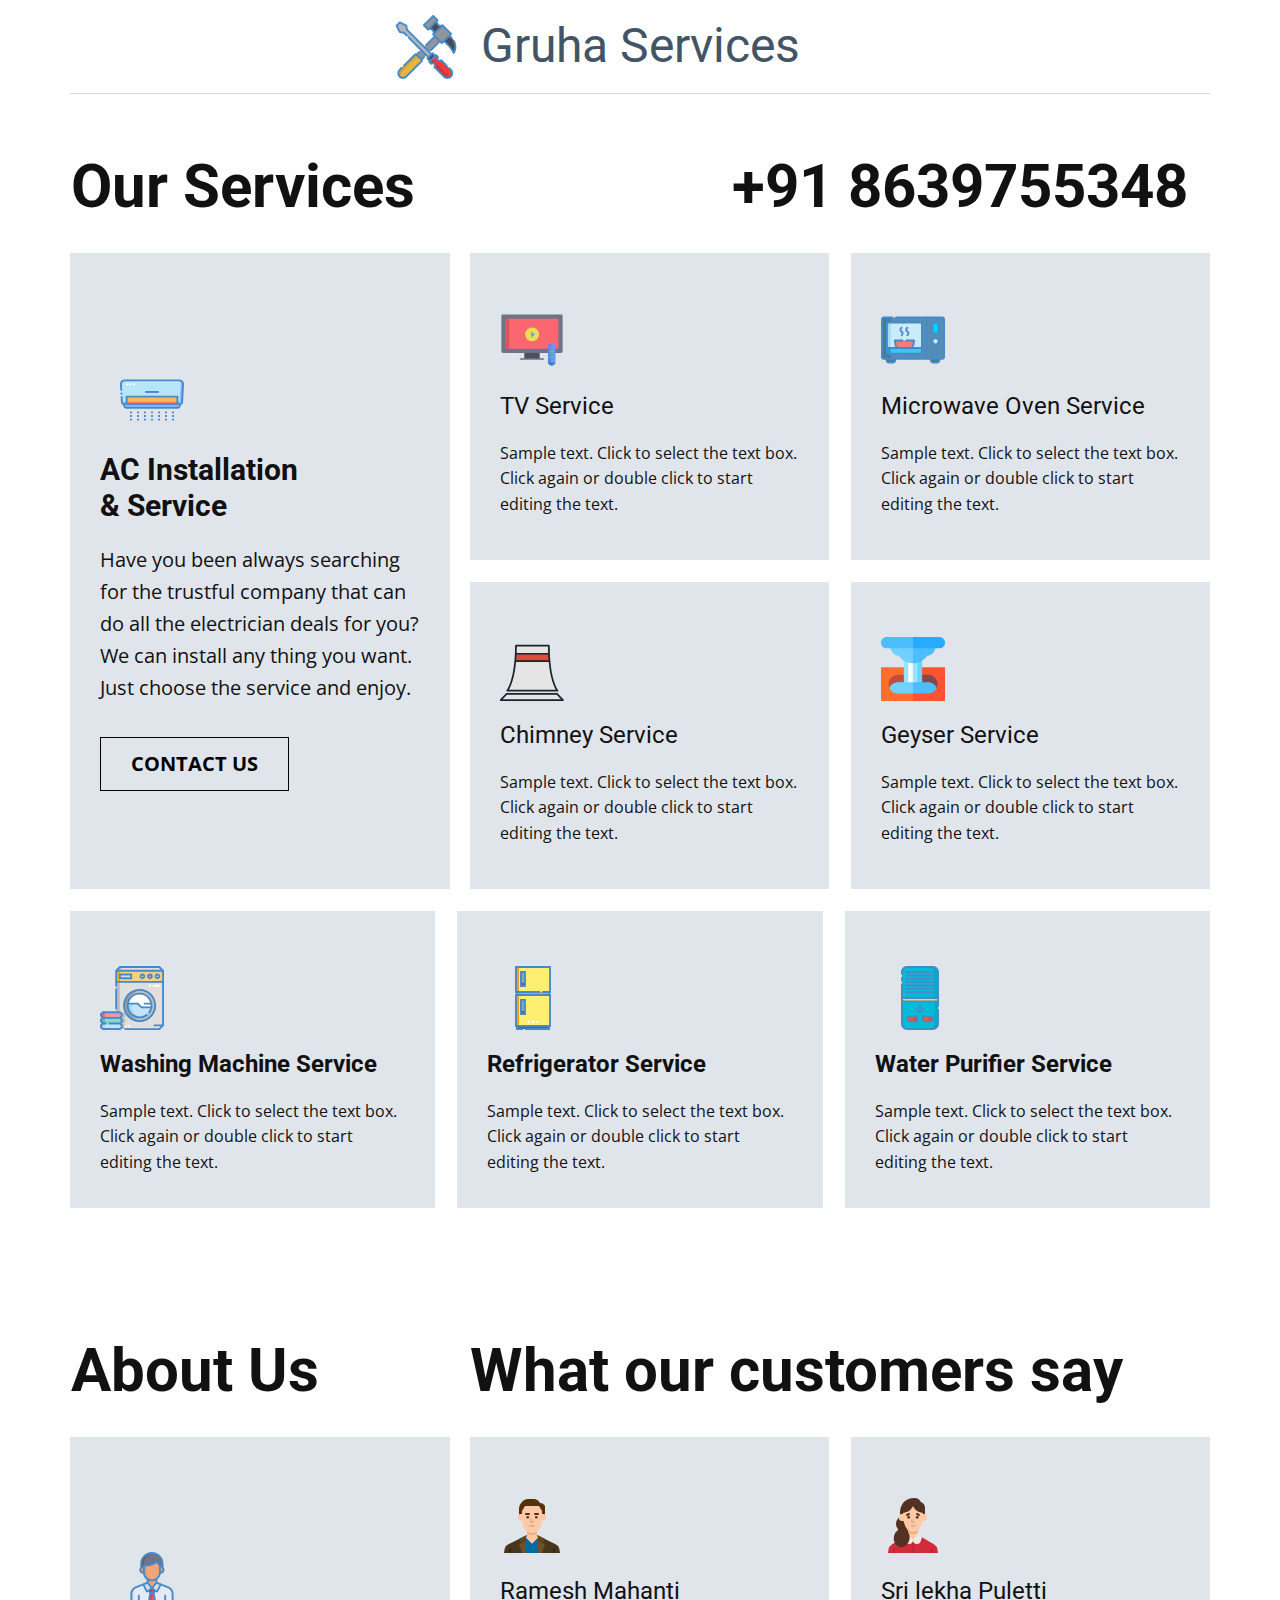
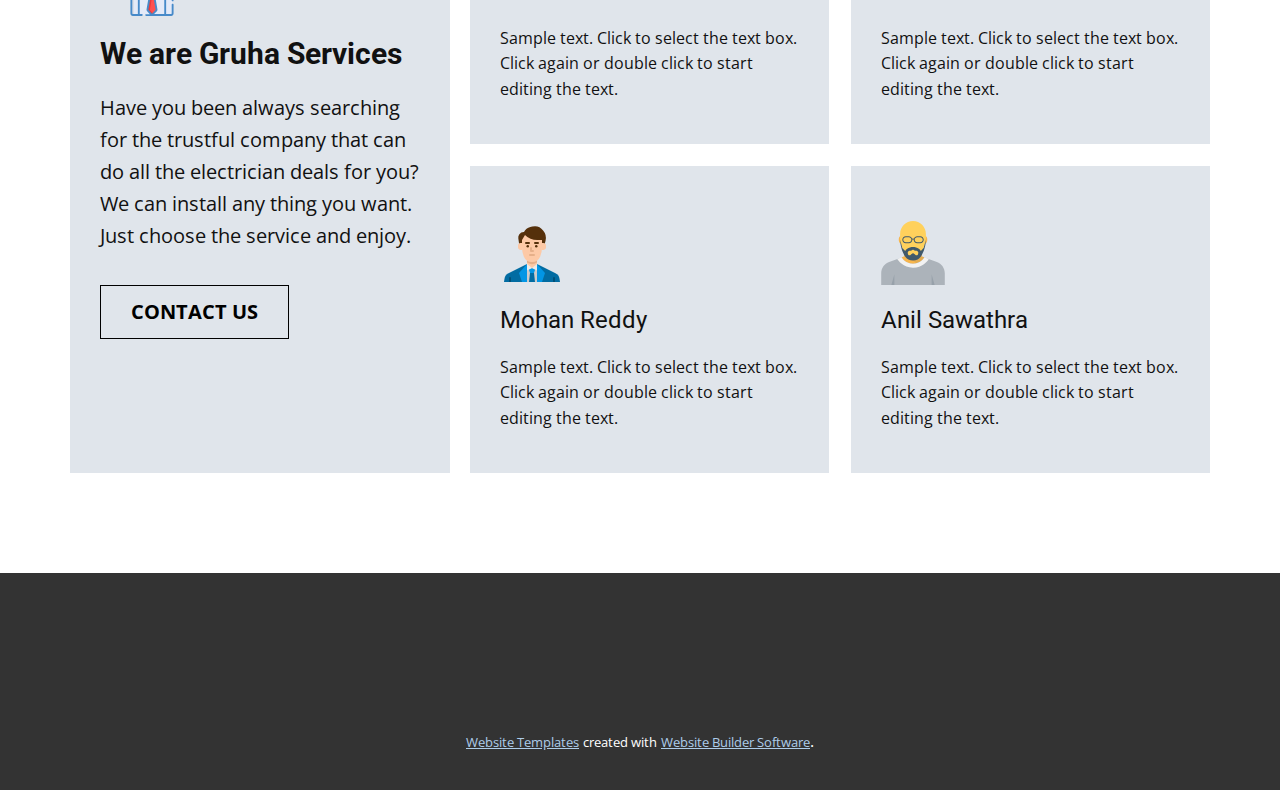
==== commit ba40b193: "changes" ====
--- a/Page-1.html
+++ b/Page-1.html
@@ -3,7 +3,7 @@
   <head>
     <meta name="viewport" content="width=device-width, initial-scale=1.0">
     <meta charset="utf-8">
-    <meta name="keywords" content="Our Services, +91 8639755348, About Us, What our customers say">
+    <meta name="keywords" content="Gruha Services, Our Services, +91 8639755348, About Us, What our customers say">
     <meta name="description" content="">
     <meta name="page_type" content="np-template-header-footer-from-plugin">
     <title>Page 1</title>
@@ -20,8 +20,7 @@
 		"@context": "http://schema.org",
 		"@type": "Organization",
 		"name": "",
-		"url": "index.html",
-		"logo": "images/default-logo.png"
+		"url": "index.html"
 }</script>
     <meta property="og:title" content="Page 1">
     <meta property="og:type" content="website">
@@ -29,10 +28,13 @@
     <link rel="canonical" href="index.html">
     <meta property="og:url" content="index.html">
   </head>
-  <body class="u-body"><header class="u-clearfix u-header u-header" id="sec-9bbb"><div class="u-clearfix u-sheet u-sheet-1">
-        <a href="https://nicepage.com" class="u-image u-logo u-image-1">
-          <img src="images/default-logo.png" class="u-logo-image u-logo-image-1">
-        </a>
+  <body class="u-body"><header class="u-clearfix u-header" id="sec-9bbb"><div class="u-clearfix u-sheet u-sheet-1">
+        <h1 class="u-align-center u-headline u-text u-text-palette-1-dark-2 u-text-1">
+          <a href="/">Gruha Services</a>
+        </h1><span class="u-icon u-icon-circle u-text-palette-1-base u-icon-1"><svg class="u-svg-link" preserveAspectRatio="xMidYMin slice" viewBox="0 0 511.996 511.996" style=""><use xmlns:xlink="http://www.w3.org/1999/xlink" xlink:href="#svg-ac4c"></use></svg><svg xmlns="http://www.w3.org/2000/svg" xmlns:xlink="http://www.w3.org/1999/xlink" version="1.1" xml:space="preserve" class="u-svg-content" viewBox="0 0 511.996 511.996" x="0px" y="0px" id="svg-ac4c" style="enable-background:new 0 0 511.996 511.996;"><path style="fill:#E8B33F;" d="M222.018,368.564L98.179,492.403c-14.848,14.848-39.13,14.634-53.704-0.64  c-14.137-14.838-13.365-38.429,1.127-52.922L168.944,315.5c2.498-2.498,6.53-2.498,9.018,0l1.96,1.95l13.02,13.02v0.01  l27.116,27.116l1.96,1.95C224.506,362.034,224.506,366.076,222.018,368.564z"></path><rect x="169.455" y="235.43" transform="matrix(-0.7071 0.7071 -0.7071 -0.7071 653.7679 256.8315)" style="fill:#92949B;" width="208.475" height="56.77"></rect><g><path style="fill:#484B54;" d="M461.596,184.381c30.887,30.887,39.719,79.791,16.208,119.819   c-16.287-36.696-53.974-78.089-80.329-93.327l14.334-14.334l30.994-30.951l0.014,0.014   C453.223,176.008,460.785,183.57,461.596,184.381z"></path><path style="fill:#484B54;" d="M383.809,86.991l-65.478,65.478l-2.284-1.522c4.474-8.984,1.738-21.63-7.418-30.786   c-9.099-9.099-21.651-11.856-30.621-7.483l-0.445-0.977l65.478-65.478l1.063,0.488c-4.216,8.955-1.429,21.364,7.59,30.384   c9.171,9.171,21.859,11.907,30.843,7.389L383.809,86.991z"></path>
+</g><g><path style="fill:#92949B;" d="M344.104,46.711l-1.063-0.488l-65.478,65.478l0.445,0.977c-1.723,0.833-3.318,1.939-4.725,3.304   l-34.074-34.076l74.289-74.289l34.075,34.075C346.115,43.178,344.96,44.866,344.104,46.711z"></path><path style="fill:#92949B;" d="M457.151,151.27l-14.348,14.32l-30.994,30.951l-14.334,14.334l-14.65,14.65l-15.346-15.346   l0.007-0.007l-40.143-40.143l-0.007,0.007l-14.521-14.521c1.328-1.372,2.406-2.909,3.232-4.567l2.284,1.522l65.478-65.478   l-1.272-2.506c1.667-0.833,3.203-1.925,4.567-3.26C387.106,81.223,431.055,125.172,457.151,151.27z"></path>
+</g><path style="fill:#D39F37;" d="M192.942,330.47v0.01c0,0-131.029,107.905-148.467,161.283  c-14.137-14.838-13.365-38.429,1.127-52.922L168.944,315.5c2.498-2.498,6.53-2.498,9.018,0l1.96,1.95L192.942,330.47z"></path><polygon style="fill:#484B54;" points="309.414,305.974 330.458,327.017 288.324,369.151 267.28,348.107 276.144,339.244   300.552,314.837 "></polygon><path style="fill:#EA3D3D;" d="M465.685,465.714c0,9.892-3.778,19.794-11.324,27.339c-15.102,15.102-39.587,15.102-54.689,0  L323.2,416.591c7.109-7.109,7.109-18.626,0-25.735c-7.109-7.109-18.626-7.109-25.724,0l-15.427-15.427l6.276-6.276l18.24-18.23  l23.896-23.907l6.276-6.276l15.427,15.427c-7.109,7.099-7.109,18.626,0,25.725c7.109,7.109,18.626,7.109,25.735,0l76.463,76.473  C461.907,445.91,465.685,455.812,465.685,465.714z"></path><polygon style="fill:#B5B6BA;" points="46.787,59.434 98.738,85.338 103.283,117.569 300.552,314.837 276.144,339.244   78.876,141.976 46.646,137.43 20.741,85.48 "></polygon><path style="fill:#D33333;" d="M454.361,493.053c-15.102,15.102-39.587,15.102-54.689,0L323.2,416.591  c7.109-7.109,7.109-18.626,0-25.735c-7.109-7.109-18.626-7.109-25.724,0l-15.427-15.427l6.276-6.276l18.24-18.23  C307.773,352.467,395.671,464.505,454.361,493.053z"></path><path d="M235.467,331.417l-15.404,15.404l-29.369-29.369l15.409-15.409c2.975-2.975,2.975-7.797,0-10.771  c-2.975-2.975-7.798-2.975-10.771,0l-16.03,16.03c-1.812-0.835-3.791-1.29-5.846-1.29c-3.737,0-7.252,1.456-9.896,4.1  l-89.334,89.334c-2.975,2.975-2.975,7.797,0,10.771c2.975,2.975,7.798,2.975,10.771,0l88.458-88.458l42.297,42.297L92.789,487.021  c-5.732,5.732-13.37,8.821-21.505,8.74c-8.131-0.095-15.695-3.384-21.298-9.257c-11.108-11.651-10.66-30.616,1-42.276l14.621-14.621  c2.975-2.975,2.975-7.797,0-10.771c-2.975-2.975-7.798-2.974-10.771,0l-14.621,14.621c-17.46,17.461-18.023,45.974-1.252,63.562  c8.46,8.868,19.874,13.831,32.142,13.975c0.185,0.002,0.367,0.003,0.55,0.003c12.066,0,23.379-4.677,31.905-13.205l123.839-123.839  c4.248-4.248,5.173-10.565,2.806-15.732l16.032-16.032c2.975-2.975,2.975-7.798,0-10.771  C243.264,328.443,238.441,328.443,235.467,331.417z"></path><path d="M484.709,202.29c-2.076-3.66-6.725-4.944-10.383-2.869c-3.659,2.075-4.944,6.723-2.869,10.382  c13.771,24.288,15.84,52.236,6.224,77.194c-17.578-31.491-45.834-61.628-68.148-77.389l33.275-33.243l13.402,13.402  c1.488,1.488,3.437,2.232,5.387,2.232c1.949,0,3.898-0.743,5.385-2.23c2.976-2.974,2.976-7.797,0.002-10.772l-13.398-13.398  l8.946-8.938c1.431-1.428,2.235-3.366,2.236-5.388c0.001-2.021-0.801-3.96-2.231-5.39l-70.045-70.045  c-2.952-2.952-7.732-2.978-10.714-0.057c-0.786,0.77-1.676,1.406-2.66,1.897c-6.193,3.116-15.462,0.603-22.036-5.971  c-6.536-6.535-9.038-15.48-6.064-21.797c0.497-1.071,1.167-2.043,1.995-2.886c2.925-2.983,2.901-7.765-0.053-10.718L318.884,2.231  c-2.975-2.975-7.798-2.975-10.771,0L233.823,76.52c-2.975,2.975-2.975,7.797,0,10.771l34.075,34.075  c2.941,2.942,7.7,2.979,10.688,0.083c0.806-0.782,1.727-1.426,2.761-1.926c6.181-3.015,15.392-0.482,21.897,6.022  c6.555,6.555,9.071,15.808,5.985,22.005c-0.487,0.979-1.121,1.875-1.883,2.661c-2.895,2.988-2.858,7.745,0.084,10.687l9.132,9.132  l-65.375,65.384c-2.975,2.975-2.974,7.798,0.001,10.772c1.487,1.487,3.436,2.23,5.386,2.23c1.95,0,3.899-0.743,5.387-2.231  l65.374-65.383l29.373,29.373l-65.384,65.384c-2.975,2.975-2.975,7.797,0,10.771c1.487,1.488,3.437,2.231,5.386,2.231  c1.949,0,3.899-0.743,5.386-2.231l65.384-65.384l9.961,9.961c1.428,1.428,3.366,2.231,5.386,2.231s3.958-0.802,5.386-2.231  l10.371-10.361c24.057,16.096,57.176,52.756,72.26,86.742c1.159,2.61,3.679,4.353,6.53,4.515c0.145,0.008,0.289,0.012,0.433,0.012  c2.689,0,5.194-1.422,6.566-3.759C503.586,275.346,503.712,235.807,484.709,202.29z M249.981,81.906l63.517-63.517l23.303,23.303  l-63.517,63.518L249.981,81.906z M295.89,104.146l39.805-39.806c1.711,6.492,5.3,12.827,10.614,18.14  c5.816,5.816,12.977,9.575,20.205,11.033l-41.472,41.472c-1.457-7.235-5.215-14.4-11.026-20.212  C308.69,109.449,302.364,105.859,295.89,104.146z M382.825,214.751l-58.003-58.003l63.518-63.517l58.033,58.033L382.825,214.751z"></path><path d="M447.522,420.751c-2.975-2.975-7.798-2.975-10.771,0c-2.975,2.975-2.975,7.797,0,10.771l12.227,12.227  c5.862,5.862,9.09,13.66,9.09,21.961c0,8.299-3.228,16.098-9.09,21.96c-5.866,5.866-13.666,9.096-21.961,9.096  c-8.295,0-16.095-3.231-21.961-9.096l-71.886-71.885c1.947-3.672,2.979-7.788,2.979-12.062c0-6.894-2.685-13.376-7.561-18.251  c-4.875-4.876-11.357-7.561-18.251-7.561c-4.274,0-8.39,1.032-12.062,2.978l-5.458-5.458l43.921-43.921l5.465,5.465  c-5.14,9.746-3.614,22.116,4.575,30.306c4.876,4.876,11.357,7.561,18.252,7.561c4.274,0,8.39-1.032,12.062-2.978l40.358,40.358  c2.975,2.975,7.798,2.975,10.771,0c2.975-2.975,2.975-7.797,0-10.771l-44.94-44.94c-1.428-1.429-3.366-2.231-5.386-2.231  s-3.958,0.802-5.386,2.231c-1.999,1.999-4.654,3.099-7.48,3.099s-5.481-1.101-7.48-3.099c-4.124-4.124-4.124-10.835,0-14.959  c2.975-2.975,2.974-7.798,0-10.771l-15.426-15.426c-1.428-1.429-3.366-2.231-5.386-2.231s-3.958,0.802-5.386,2.231l-0.894,0.894  l-15.657-15.657c-1.428-1.429-3.366-2.231-5.386-2.231s-3.958,0.802-5.386,2.231l-3.477,3.477L110.47,113.984l-4.19-29.709  c-0.35-2.483-1.899-4.634-4.144-5.753L50.186,52.618c-2.931-1.46-6.468-0.887-8.785,1.431L15.355,80.094  c-2.317,2.317-2.892,5.854-1.431,8.785l25.905,51.951c1.119,2.243,3.27,3.793,5.753,4.144l29.709,4.19l21.559,21.559  c2.975,2.975,7.798,2.975,10.771,0c2.975-2.975,2.975-7.798,0-10.771l-23.358-23.358c-1.169-1.169-2.686-1.926-4.322-2.156  l-28.265-3.987l-21.67-43.461l18.292-18.292l43.458,21.67l3.987,28.265c0.231,1.637,0.987,3.153,2.156,4.322l191.882,191.882  l-13.636,13.636L122.852,175.18c-2.975-2.975-7.798-2.975-10.771,0c-2.975,2.975-2.975,7.797,0,10.771l153.292,153.292l-3.477,3.477  c-1.429,1.428-2.231,3.366-2.231,5.386s0.802,3.958,2.231,5.386l15.658,15.657l-0.893,0.894c-2.975,2.975-2.975,7.797,0,10.771  l15.426,15.426c2.975,2.975,7.798,2.975,10.771,0c1.999-1.999,4.654-3.1,7.48-3.1c2.825,0,5.481,1.101,7.48,3.1  c1.999,1.999,3.099,4.654,3.099,7.48s-1.1,5.481-3.099,7.48c-1.429,1.428-2.231,3.366-2.231,5.386c0,2.02,0.802,3.958,2.231,5.386  l76.469,76.468c8.743,8.743,20.367,13.558,32.732,13.558c12.365,0,23.989-4.815,32.732-13.558  c8.739-8.739,13.552-20.363,13.552-32.732c0-12.369-4.813-23.993-13.552-32.732L447.522,420.751z M278.052,348.107l27.885-27.885  l0,0l0,0l3.477-3.477l10.272,10.272l-31.362,31.362L278.052,348.107z"></path></svg></span>
+        <div class="u-align-left u-border-1 u-border-grey-15 u-expanded-width u-line u-line-horizontal u-line-1"></div>
       </div></header>
     <section class="u-align-center u-clearfix u-section-1" id="carousel_09b3">
       <div class="u-clearfix u-sheet u-valign-middle-md u-valign-middle-sm u-valign-middle-xs u-sheet-1">
@@ -119,7 +121,7 @@
           <div class="u-container-layout u-valign-middle-md u-valign-middle-sm u-valign-middle-xs u-container-layout-1"><span class="u-icon u-icon-circle u-text-palette-1-base u-icon-1"><svg class="u-svg-link" preserveAspectRatio="xMidYMin slice" viewBox="0 0 512 512" style=""><use xmlns:xlink="http://www.w3.org/1999/xlink" xlink:href="#svg-32ba"></use></svg><svg xmlns="http://www.w3.org/2000/svg" xmlns:xlink="http://www.w3.org/1999/xlink" version="1.1" xml:space="preserve" class="u-svg-content" viewBox="0 0 512 512" x="0px" y="0px" id="svg-32ba" style="enable-background:new 0 0 512 512;"><path style="fill:#707487;" d="M254.945,8c-47.195,0-85.451,38.257-85.451,85.452v34.551c5.711-5.294,13.836-8.17,21.767-7.111  v-4.258c0-3.385,2.89-6.058,6.241-5.805c33.038,2.373,66.661-8.125,92.084-24.733c2.373-1.551,5.516-1.165,7.444,0.908  c21.734,23.362,21.603,22.458,21.603,25.509v8.362c8.694-1.303,16.405,1.383,21.763,6.364V93.453  C340.397,46.258,302.141,8,254.945,8z"></path><path style="fill:#5B5D6E;" d="M189.495,93.453c0-43.81,32.972-79.896,75.451-84.85C261.663,8.219,258.33,8,254.945,8  c-47.195,0-85.451,38.257-85.451,85.452v34.552c5.287-4.901,12.645-7.724,20.001-7.276V93.453z"></path><path style="fill:#F0A479;" d="M318.519,117.78v46.993c0,0.509-0.027,1.012-0.039,1.52c16.629,2.518,29.654-9.498,29.654-24.254  C348.135,127.252,335.099,115.295,318.519,117.78z"></path><path style="fill:#E59770;" d="M338.674,122.732c-5.253-4.065-12.306-6.129-20.155-4.952v46.993c0,0.509-0.027,1.012-0.039,1.52  c7.873,1.192,14.936-0.877,20.193-4.949v-38.611H338.674z"></path><path style="fill:#F0A479;" d="M191.451,164.83v-47.094c-14.515-1.938-29.691,9.201-29.691,24.301  c0,14.775,13.029,26.843,29.728,24.315C191.476,165.845,191.451,165.339,191.451,164.83z"></path><path style="fill:#E59770;" d="M191.451,161.556c-5.986-4.537-9.69-11.642-9.69-19.518c0-7.676,3.926-14.324,9.69-18.756v-5.545  c-14.515-1.938-29.691,9.202-29.691,24.301c0,14.775,13.029,26.843,29.728,24.315c-0.012-0.508-0.037-1.015-0.037-1.523V161.556z"></path><path style="fill:#F0A479;" d="M255.856,224.461c-13.805,0-25.938-3.79-35.86-10.131v35.008l35.706,44.074l35.706-44.074v-35.954  C281.294,220.362,269.047,224.461,255.856,224.461z"></path><path style="fill:#E59770;" d="M240.386,222.77c-7.528-1.692-14.369-4.592-20.39-8.439v35.008l20.39,25.169L240.386,222.77  L240.386,222.77z"></path><path style="fill:#E4EAF8;" d="M385.868,282.921l-94.46-36.582l-35.706,44.074l-35.706-44.074l-94.361,36.582  c0,0-34.937,14.363-34.937,54.19c0,36.038,0,127.133,0,156.245c0,6.429,5.212,11.642,11.642,11.642c4.899,0,301.849,0,306.824,0  c6.429,0,11.642-5.212,11.642-11.642c0-29.114,0-120.208,0-156.245C420.805,297.284,385.868,282.921,385.868,282.921z"></path><path style="fill:#D8DCE5;" d="M110.629,493.358c0-29.114,0-131.209,0-167.246c0-23.102,11.751-37.623,21.624-45.756l-6.618,2.566  c0,0-34.937,14.363-34.937,54.19c0,36.038,0,127.133,0,156.245c0,6.429,5.213,11.642,11.642,11.642c0.734,0,8.037,0,19.931,0  C115.843,505,110.629,499.786,110.629,493.358z"></path><path style="fill:#F0A479;" d="M297.03,84.005c-1.929-2.073-5.071-2.458-7.444-0.908c-25.423,16.607-59.045,27.106-92.084,24.732  c-3.351-0.254-6.241,2.42-6.241,5.804v51.05c0,32.81,25.709,62.777,64.595,62.777c34.616,0,62.778-28.162,62.778-62.777v-55.171  C318.634,106.462,318.765,107.367,297.03,84.005z"></path><path style="fill:#E59770;" d="M211.262,164.684v-56.6c-4.582,0.148-9.177,0.075-13.76-0.254c-3.351-0.254-6.241,2.42-6.241,5.805  v51.05c0,32.81,25.709,62.777,64.595,62.777c3.088,0,6.122-0.234,9.092-0.667C234.627,222.375,211.262,196.211,211.262,164.684z"></path><g><path style="fill:#D8DCE5;" d="M298.816,313.06l26.701-53.512l-34.107-13.209l-35.706,44.074l34.812,24.723   C293.332,317.139,297.272,316.153,298.816,313.06z"></path><path style="fill:#D8DCE5;" d="M212.639,313.06l-26.701-53.512l34.107-13.209l35.706,44.074l-34.812,24.723   C218.122,317.139,214.182,316.153,212.639,313.06z"></path>
 </g><path style="fill:#FF5050;" d="M292.017,461.76l-22.916-135.649h-13.352h-0.043h-13.352L219.438,461.76  c-0.241,1.748,0.272,3.522,1.364,4.726l0,0l0,0l31.639,34.87c1.762,1.942,4.811,1.942,6.574,0l31.639-34.87l0,0l0,0  C291.745,465.282,292.257,463.508,292.017,461.76z"></path><g><polygon style="fill:#ED3A3A;" points="255.748,290.444 255.748,290.414 255.727,290.429 255.705,290.414 255.705,290.444    230.385,308.427 242.354,326.44 255.705,326.44 255.748,326.44 269.1,326.44 281.069,308.427  "></polygon><path style="fill:#ED3A3A;" d="M240.802,466.486c-1.093-1.205-1.605-2.979-1.364-4.726l22.916-135.649h-6.606h-0.043h-13.352   L219.437,461.76c-0.241,1.748,0.271,3.522,1.364,4.726l31.638,34.87c1.762,1.942,4.812,1.942,6.574,0l6.713-7.399L240.802,466.486z   "></path>
 </g><path style="fill:#DB2A2A;" d="M265.728,297.531l-9.98-7.087v-0.031l-0.022,0.015l-0.021-0.015v0.031l-25.321,17.982l11.969,18.013  h13.352h0.043h6.606l-10.368-15.604c-0.892-1.342-0.557-3.15,0.757-4.084L265.728,297.531z"></path><path d="M421.052,394.842c4.142,0,7.5-3.358,7.5-7.5v-50.73c0-44.344-37.969-60.463-39.585-61.128  c-0.047-0.02-0.095-0.039-0.143-0.057l-89.668-34.726v-21.03c14.242-11.076,24.117-27.495,26.596-46.227  c7.101-0.5,13.69-3.152,19.071-7.779c7.027-6.043,11.059-14.838,11.059-24.126c0-7.708-2.781-15.068-7.737-20.803V92.953  C348.144,41.699,306.446,0,255.192,0S162.24,41.699,162.24,92.953v28.511c-5.009,5.677-7.733,12.665-7.733,20.074  c0,9.291,4.03,18.085,11.059,24.129c5.377,4.625,11.962,7.274,19.061,7.775c2.499,19.083,12.662,36.114,28.117,47.339v19.92  l-89.571,34.725c-0.047,0.018-0.094,0.037-0.141,0.056c-1.617,0.665-39.585,16.784-39.585,61.128v156.245  c0,10.555,8.587,19.142,19.142,19.142h71.457c4.142,0,7.5-3.358,7.5-7.5s-3.358-7.5-7.5-7.5h-16.137V349.301  c0-4.142-3.358-7.5-7.5-7.5c-4.142,0-7.5,3.358-7.5,7.5v147.698h-40.319c-2.283,0-4.141-1.858-4.141-4.141V336.611  c0-33.769,28.493-46.486,30.243-47.234l53.834-20.87l23.652,47.402l0,0c2.263,4.533,6.858,7.27,11.756,7.27  c4.801,0,7.349-2.249,10.738-4.656l6.041,9.094l-22.421,132.468c-0.013,0.075-0.024,0.15-0.035,0.226  c-0.542,3.924,0.671,7.957,3.244,10.789l23.543,25.9h-29.995c-4.142,0-7.5,3.358-7.5,7.5s3.358,7.5,7.5,7.5h200.365  c10.555,0,19.142-8.587,19.142-19.142v-70.514c0-4.142-3.358-7.5-7.5-7.5c-4.142,0-7.5,3.358-7.5,7.5v70.514  c0,2.283-1.858,4.141-4.141,4.141h-40.317V349.301c0-4.142-3.358-7.5-7.5-7.5c-4.142,0-7.5,3.358-7.5,7.5v147.698h-81.185  l23.543-25.9c2.572-2.83,3.785-6.861,3.244-10.787c-0.01-0.076-0.022-0.152-0.035-0.228L277.24,327.617l6.041-9.094  c3.34,2.372,5.913,4.656,10.738,4.656c4.908,0,9.497-2.747,11.755-7.269v-0.001l23.65-47.4l53.876,20.865  c1.949,0.836,30.252,13.582,30.252,47.238v50.73C413.552,391.484,416.91,394.842,421.052,394.842z M335.042,154.291  c-2.453,2.11-5.416,3.459-8.661,3.987v-33.477c8.62,1.4,14.5,8.551,14.5,16.737C340.88,146.452,338.752,151.1,335.042,154.291z   M177.241,92.953c0-42.983,34.968-77.952,77.951-77.952s77.951,34.969,77.951,77.952v18.043c-2.18-0.663-4.441-1.101-6.762-1.307  c0-7.237,0.063-5.841-23.612-31.294c-4.354-4.678-11.556-5.658-17.037-2.077c-26.13,17.069-58.005,25.644-87.415,23.532  c-6.448-0.483-12.325,3.766-13.906,10.046c-2.389,0.274-5.127,0.921-7.168,1.615V92.953z M169.507,141.538  c0-8.017,6.647-14.544,14.5-16.359v33.1C175.289,156.864,169.507,149.656,169.507,141.538z M199.008,164.184v-46.792v-2.465  c32.375,1.896,66.318-7.722,93.739-25.283c10.858,11.658,16.738,17.773,18.634,20.099c0,5.884,0,47.705,0,54.44  c0,30.447-24.826,55.276-55.277,55.276C221.91,219.46,199.008,192.934,199.008,164.184z M256.103,234.461  c9.833,0,19.476-2.096,28.052-5.846v14.567l-28.181,34.785l-28.231-34.846v-14.036C236.855,232.758,246.593,234.461,256.103,234.461  z M196.573,263.069l21.293-8.247l27.241,33.625c-13.852,9.838-25.228,17.919-26.485,18.812L196.573,263.069z M255.974,493.325  l-28.746-31.623l21.709-128.263h14.071l21.709,128.263L255.974,493.325z M265.325,318.439h-18.703l-5.718-8.607l15.07-10.703  l15.07,10.703L265.325,318.439z M293.325,307.259c-0.548-0.389-12.233-8.691-26.517-18.834c6.198-7.651-1.053,1.299,27.235-33.617  l21.331,8.262L293.325,307.259z"></path></svg></span>
-            <h3 class="u-text u-text-3">We are</h3>
+            <h3 class="u-text u-text-3">We are Gruha Services</h3>
             <p class="u-text u-text-4">Have you been always searching for the trustful company that can do all the electrician deals for you? We can install any thing you want. Just choose the service and enjoy.</p>
             <a href="https://nicepage.com/html5-template" class="u-border-1 u-border-black u-btn u-button-style u-hover-black u-none u-text-black u-text-hover-white u-btn-1">contact us</a>
           </div>
--- a/nicepage.css
+++ b/nicepage.css
@@ -31193,35 +31193,53 @@
 
 
 /*end-variables sitestylecss*/
-.u-header {
-  background-image: none;
-}
-
 .u-header .u-sheet-1 {
-  min-height: 80px;
-}
-
-.u-header .u-image-1 {
-  margin: 22px auto 26px 0;
-}
-
-.u-header .u-logo-image-1 {
-  max-width: 64px;
-  max-height: 64px;
+  min-height: 93px;
+}
+
+.u-header .u-text-1 {
+  width: 457px;
+  margin: 20px auto 0;
+}
+
+.u-header .u-icon-1 {
+  height: 64px;
+  width: 64px;
+  margin: -58px auto 0 324px;
+}
+
+.u-header .u-line-1 {
+  transform-origin: left center 0px;
+  margin: 14px auto 0 0;
 }
 @media (max-width: 1199px) {
-  .u-header .u-image-1 {
-    width: 64px;
-    height: 32px;
-  }
-}
-
-@media (max-width: 767px) {
-  .u-header .u-image-1 {
-    width: auto;
-  }
-}
-
+  .u-header .u-icon-1 {
+    margin-top: -58px;
+    margin-left: 324px;
+  }
+
+  .u-header .u-line-1 {
+    margin-right: initial;
+    margin-left: initial;
+  }
+}
+
+
+@media (max-width: 575px) {
+  .u-header .u-text-1 {
+    width: 340px;
+  }
+
+  .u-header .u-icon-1 {
+    margin-left: 276px;
+  }
+
+  .u-header .u-line-1 {
+    margin-bottom: 13px;
+    margin-right: initial;
+    margin-left: initial;
+  }
+}
 .u-footer {
   background-image: none;
 }
--- a/Page-1.css
+++ b/Page-1.css
@@ -524,7 +524,7 @@
 
 .u-section-2 .u-text-3 {
   font-weight: 700;
-  margin: 20px 104px 0 0;
+  margin: 20px 15px 0 0;
 }
 
 .u-section-2 .u-text-4 {
@@ -810,7 +810,7 @@
   }
 
   .u-section-2 .u-text-3 {
-    margin-right: 64px;
+    margin-right: 0;
   }
 
   .u-section-2 .u-list-1 {
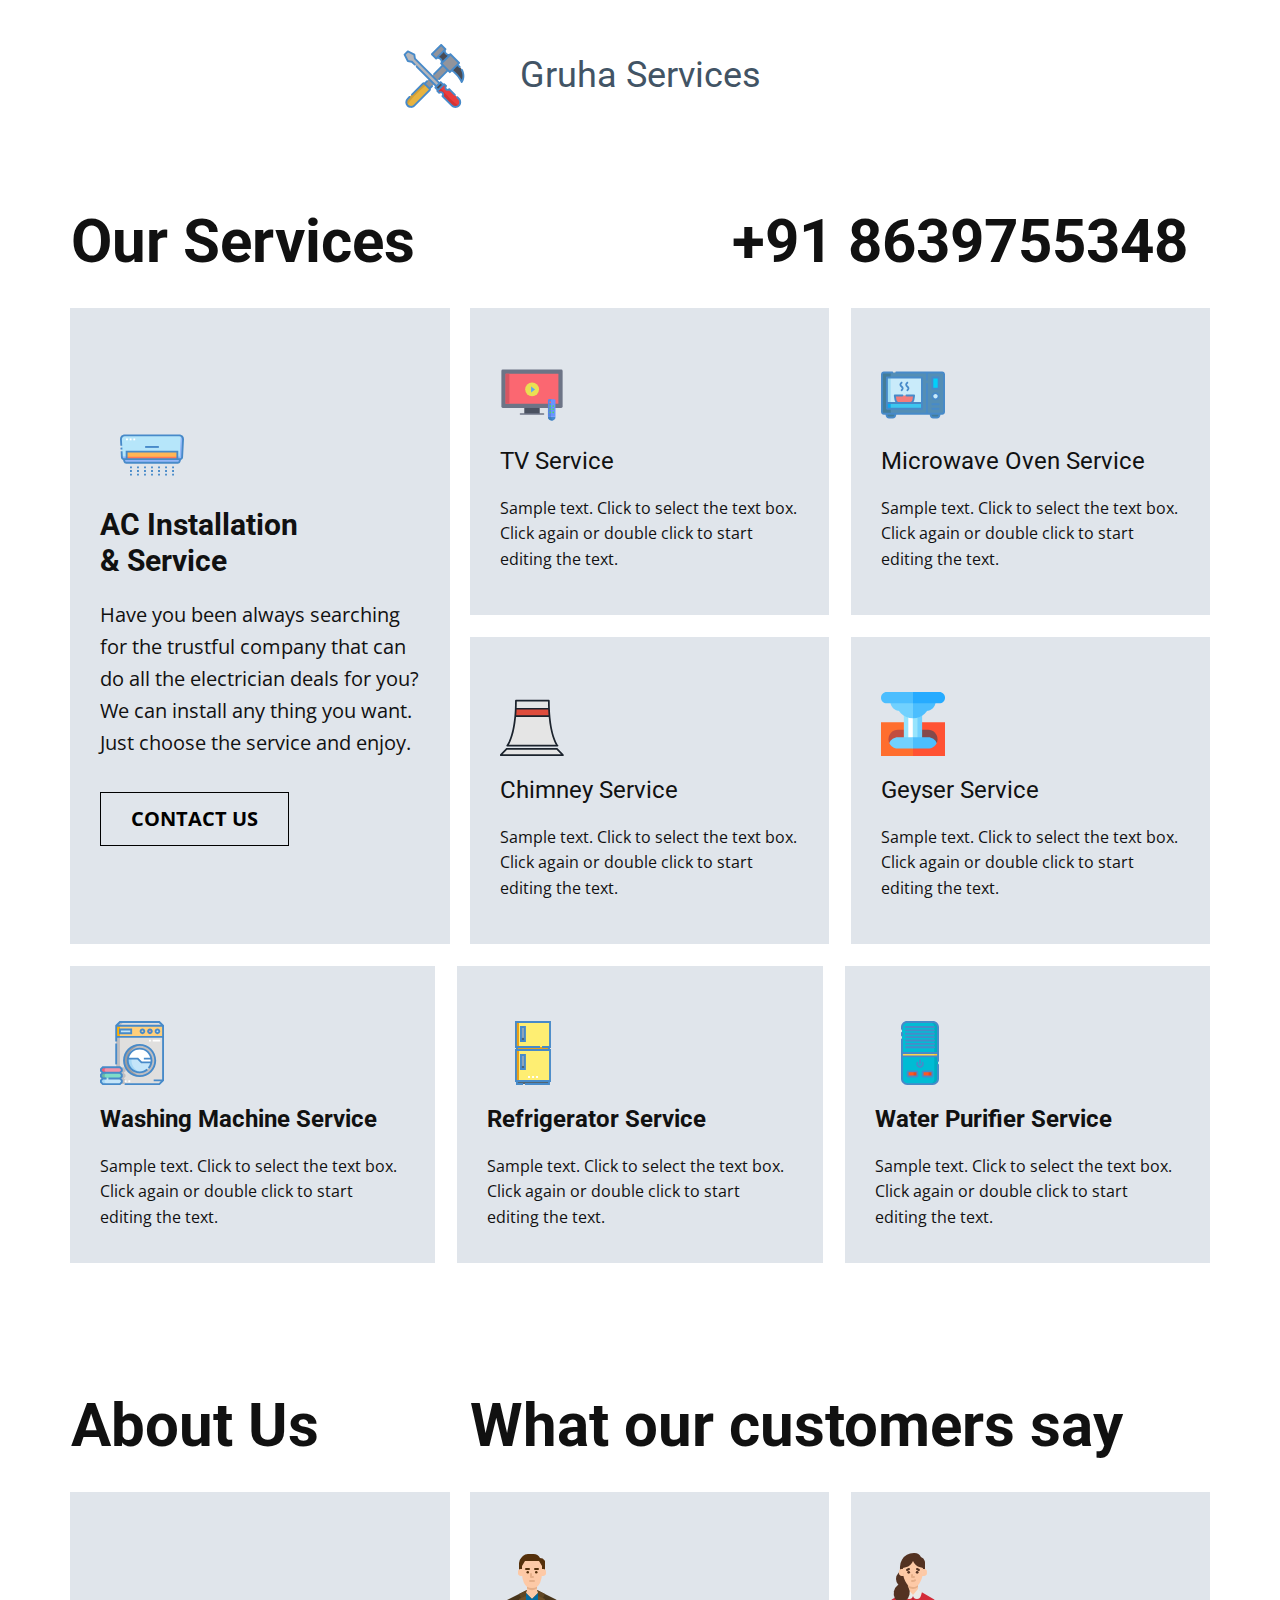
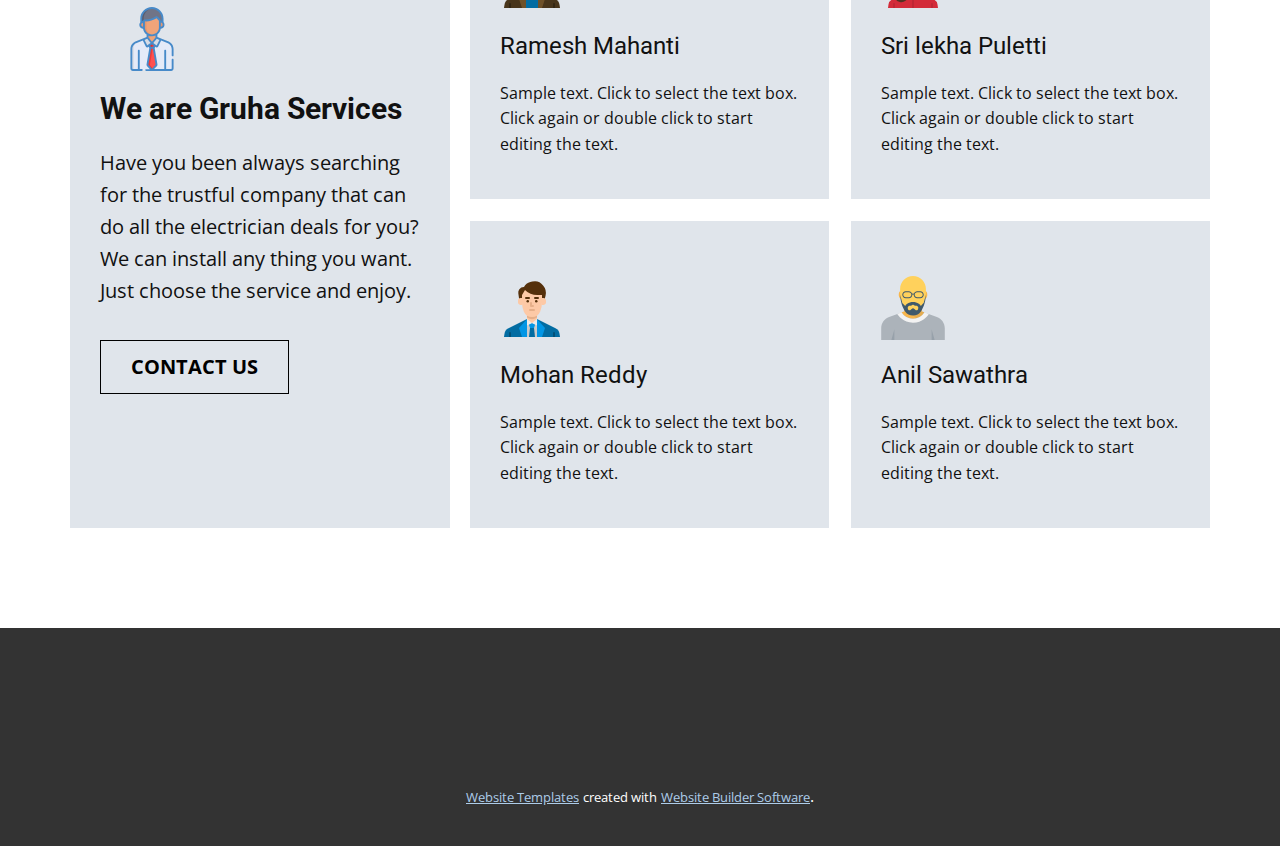
==== commit b0bf4c76: "changes" ====
--- a/Page-1.html
+++ b/Page-1.html
@@ -29,12 +29,11 @@
     <meta property="og:url" content="index.html">
   </head>
   <body class="u-body"><header class="u-clearfix u-header" id="sec-9bbb"><div class="u-clearfix u-sheet u-sheet-1">
-        <h1 class="u-align-center u-headline u-text u-text-palette-1-dark-2 u-text-1">
+        <h2 class="u-align-center u-headline u-text u-text-palette-1-dark-2 u-text-1">
           <a href="/">Gruha Services</a>
-        </h1><span class="u-icon u-icon-circle u-text-palette-1-base u-icon-1"><svg class="u-svg-link" preserveAspectRatio="xMidYMin slice" viewBox="0 0 511.996 511.996" style=""><use xmlns:xlink="http://www.w3.org/1999/xlink" xlink:href="#svg-ac4c"></use></svg><svg xmlns="http://www.w3.org/2000/svg" xmlns:xlink="http://www.w3.org/1999/xlink" version="1.1" xml:space="preserve" class="u-svg-content" viewBox="0 0 511.996 511.996" x="0px" y="0px" id="svg-ac4c" style="enable-background:new 0 0 511.996 511.996;"><path style="fill:#E8B33F;" d="M222.018,368.564L98.179,492.403c-14.848,14.848-39.13,14.634-53.704-0.64  c-14.137-14.838-13.365-38.429,1.127-52.922L168.944,315.5c2.498-2.498,6.53-2.498,9.018,0l1.96,1.95l13.02,13.02v0.01  l27.116,27.116l1.96,1.95C224.506,362.034,224.506,366.076,222.018,368.564z"></path><rect x="169.455" y="235.43" transform="matrix(-0.7071 0.7071 -0.7071 -0.7071 653.7679 256.8315)" style="fill:#92949B;" width="208.475" height="56.77"></rect><g><path style="fill:#484B54;" d="M461.596,184.381c30.887,30.887,39.719,79.791,16.208,119.819   c-16.287-36.696-53.974-78.089-80.329-93.327l14.334-14.334l30.994-30.951l0.014,0.014   C453.223,176.008,460.785,183.57,461.596,184.381z"></path><path style="fill:#484B54;" d="M383.809,86.991l-65.478,65.478l-2.284-1.522c4.474-8.984,1.738-21.63-7.418-30.786   c-9.099-9.099-21.651-11.856-30.621-7.483l-0.445-0.977l65.478-65.478l1.063,0.488c-4.216,8.955-1.429,21.364,7.59,30.384   c9.171,9.171,21.859,11.907,30.843,7.389L383.809,86.991z"></path>
+        </h2><span class="u-icon u-icon-circle u-text-palette-1-base u-icon-1"><svg class="u-svg-link" preserveAspectRatio="xMidYMin slice" viewBox="0 0 511.996 511.996" style=""><use xmlns:xlink="http://www.w3.org/1999/xlink" xlink:href="#svg-ac4c"></use></svg><svg xmlns="http://www.w3.org/2000/svg" xmlns:xlink="http://www.w3.org/1999/xlink" version="1.1" xml:space="preserve" class="u-svg-content" viewBox="0 0 511.996 511.996" x="0px" y="0px" id="svg-ac4c" style="enable-background:new 0 0 511.996 511.996;"><path style="fill:#E8B33F;" d="M222.018,368.564L98.179,492.403c-14.848,14.848-39.13,14.634-53.704-0.64  c-14.137-14.838-13.365-38.429,1.127-52.922L168.944,315.5c2.498-2.498,6.53-2.498,9.018,0l1.96,1.95l13.02,13.02v0.01  l27.116,27.116l1.96,1.95C224.506,362.034,224.506,366.076,222.018,368.564z"></path><rect x="169.455" y="235.43" transform="matrix(-0.7071 0.7071 -0.7071 -0.7071 653.7679 256.8315)" style="fill:#92949B;" width="208.475" height="56.77"></rect><g><path style="fill:#484B54;" d="M461.596,184.381c30.887,30.887,39.719,79.791,16.208,119.819   c-16.287-36.696-53.974-78.089-80.329-93.327l14.334-14.334l30.994-30.951l0.014,0.014   C453.223,176.008,460.785,183.57,461.596,184.381z"></path><path style="fill:#484B54;" d="M383.809,86.991l-65.478,65.478l-2.284-1.522c4.474-8.984,1.738-21.63-7.418-30.786   c-9.099-9.099-21.651-11.856-30.621-7.483l-0.445-0.977l65.478-65.478l1.063,0.488c-4.216,8.955-1.429,21.364,7.59,30.384   c9.171,9.171,21.859,11.907,30.843,7.389L383.809,86.991z"></path>
 </g><g><path style="fill:#92949B;" d="M344.104,46.711l-1.063-0.488l-65.478,65.478l0.445,0.977c-1.723,0.833-3.318,1.939-4.725,3.304   l-34.074-34.076l74.289-74.289l34.075,34.075C346.115,43.178,344.96,44.866,344.104,46.711z"></path><path style="fill:#92949B;" d="M457.151,151.27l-14.348,14.32l-30.994,30.951l-14.334,14.334l-14.65,14.65l-15.346-15.346   l0.007-0.007l-40.143-40.143l-0.007,0.007l-14.521-14.521c1.328-1.372,2.406-2.909,3.232-4.567l2.284,1.522l65.478-65.478   l-1.272-2.506c1.667-0.833,3.203-1.925,4.567-3.26C387.106,81.223,431.055,125.172,457.151,151.27z"></path>
 </g><path style="fill:#D39F37;" d="M192.942,330.47v0.01c0,0-131.029,107.905-148.467,161.283  c-14.137-14.838-13.365-38.429,1.127-52.922L168.944,315.5c2.498-2.498,6.53-2.498,9.018,0l1.96,1.95L192.942,330.47z"></path><polygon style="fill:#484B54;" points="309.414,305.974 330.458,327.017 288.324,369.151 267.28,348.107 276.144,339.244   300.552,314.837 "></polygon><path style="fill:#EA3D3D;" d="M465.685,465.714c0,9.892-3.778,19.794-11.324,27.339c-15.102,15.102-39.587,15.102-54.689,0  L323.2,416.591c7.109-7.109,7.109-18.626,0-25.735c-7.109-7.109-18.626-7.109-25.724,0l-15.427-15.427l6.276-6.276l18.24-18.23  l23.896-23.907l6.276-6.276l15.427,15.427c-7.109,7.099-7.109,18.626,0,25.725c7.109,7.109,18.626,7.109,25.735,0l76.463,76.473  C461.907,445.91,465.685,455.812,465.685,465.714z"></path><polygon style="fill:#B5B6BA;" points="46.787,59.434 98.738,85.338 103.283,117.569 300.552,314.837 276.144,339.244   78.876,141.976 46.646,137.43 20.741,85.48 "></polygon><path style="fill:#D33333;" d="M454.361,493.053c-15.102,15.102-39.587,15.102-54.689,0L323.2,416.591  c7.109-7.109,7.109-18.626,0-25.735c-7.109-7.109-18.626-7.109-25.724,0l-15.427-15.427l6.276-6.276l18.24-18.23  C307.773,352.467,395.671,464.505,454.361,493.053z"></path><path d="M235.467,331.417l-15.404,15.404l-29.369-29.369l15.409-15.409c2.975-2.975,2.975-7.797,0-10.771  c-2.975-2.975-7.798-2.975-10.771,0l-16.03,16.03c-1.812-0.835-3.791-1.29-5.846-1.29c-3.737,0-7.252,1.456-9.896,4.1  l-89.334,89.334c-2.975,2.975-2.975,7.797,0,10.771c2.975,2.975,7.798,2.975,10.771,0l88.458-88.458l42.297,42.297L92.789,487.021  c-5.732,5.732-13.37,8.821-21.505,8.74c-8.131-0.095-15.695-3.384-21.298-9.257c-11.108-11.651-10.66-30.616,1-42.276l14.621-14.621  c2.975-2.975,2.975-7.797,0-10.771c-2.975-2.975-7.798-2.974-10.771,0l-14.621,14.621c-17.46,17.461-18.023,45.974-1.252,63.562  c8.46,8.868,19.874,13.831,32.142,13.975c0.185,0.002,0.367,0.003,0.55,0.003c12.066,0,23.379-4.677,31.905-13.205l123.839-123.839  c4.248-4.248,5.173-10.565,2.806-15.732l16.032-16.032c2.975-2.975,2.975-7.798,0-10.771  C243.264,328.443,238.441,328.443,235.467,331.417z"></path><path d="M484.709,202.29c-2.076-3.66-6.725-4.944-10.383-2.869c-3.659,2.075-4.944,6.723-2.869,10.382  c13.771,24.288,15.84,52.236,6.224,77.194c-17.578-31.491-45.834-61.628-68.148-77.389l33.275-33.243l13.402,13.402  c1.488,1.488,3.437,2.232,5.387,2.232c1.949,0,3.898-0.743,5.385-2.23c2.976-2.974,2.976-7.797,0.002-10.772l-13.398-13.398  l8.946-8.938c1.431-1.428,2.235-3.366,2.236-5.388c0.001-2.021-0.801-3.96-2.231-5.39l-70.045-70.045  c-2.952-2.952-7.732-2.978-10.714-0.057c-0.786,0.77-1.676,1.406-2.66,1.897c-6.193,3.116-15.462,0.603-22.036-5.971  c-6.536-6.535-9.038-15.48-6.064-21.797c0.497-1.071,1.167-2.043,1.995-2.886c2.925-2.983,2.901-7.765-0.053-10.718L318.884,2.231  c-2.975-2.975-7.798-2.975-10.771,0L233.823,76.52c-2.975,2.975-2.975,7.797,0,10.771l34.075,34.075  c2.941,2.942,7.7,2.979,10.688,0.083c0.806-0.782,1.727-1.426,2.761-1.926c6.181-3.015,15.392-0.482,21.897,6.022  c6.555,6.555,9.071,15.808,5.985,22.005c-0.487,0.979-1.121,1.875-1.883,2.661c-2.895,2.988-2.858,7.745,0.084,10.687l9.132,9.132  l-65.375,65.384c-2.975,2.975-2.974,7.798,0.001,10.772c1.487,1.487,3.436,2.23,5.386,2.23c1.95,0,3.899-0.743,5.387-2.231  l65.374-65.383l29.373,29.373l-65.384,65.384c-2.975,2.975-2.975,7.797,0,10.771c1.487,1.488,3.437,2.231,5.386,2.231  c1.949,0,3.899-0.743,5.386-2.231l65.384-65.384l9.961,9.961c1.428,1.428,3.366,2.231,5.386,2.231s3.958-0.802,5.386-2.231  l10.371-10.361c24.057,16.096,57.176,52.756,72.26,86.742c1.159,2.61,3.679,4.353,6.53,4.515c0.145,0.008,0.289,0.012,0.433,0.012  c2.689,0,5.194-1.422,6.566-3.759C503.586,275.346,503.712,235.807,484.709,202.29z M249.981,81.906l63.517-63.517l23.303,23.303  l-63.517,63.518L249.981,81.906z M295.89,104.146l39.805-39.806c1.711,6.492,5.3,12.827,10.614,18.14  c5.816,5.816,12.977,9.575,20.205,11.033l-41.472,41.472c-1.457-7.235-5.215-14.4-11.026-20.212  C308.69,109.449,302.364,105.859,295.89,104.146z M382.825,214.751l-58.003-58.003l63.518-63.517l58.033,58.033L382.825,214.751z"></path><path d="M447.522,420.751c-2.975-2.975-7.798-2.975-10.771,0c-2.975,2.975-2.975,7.797,0,10.771l12.227,12.227  c5.862,5.862,9.09,13.66,9.09,21.961c0,8.299-3.228,16.098-9.09,21.96c-5.866,5.866-13.666,9.096-21.961,9.096  c-8.295,0-16.095-3.231-21.961-9.096l-71.886-71.885c1.947-3.672,2.979-7.788,2.979-12.062c0-6.894-2.685-13.376-7.561-18.251  c-4.875-4.876-11.357-7.561-18.251-7.561c-4.274,0-8.39,1.032-12.062,2.978l-5.458-5.458l43.921-43.921l5.465,5.465  c-5.14,9.746-3.614,22.116,4.575,30.306c4.876,4.876,11.357,7.561,18.252,7.561c4.274,0,8.39-1.032,12.062-2.978l40.358,40.358  c2.975,2.975,7.798,2.975,10.771,0c2.975-2.975,2.975-7.797,0-10.771l-44.94-44.94c-1.428-1.429-3.366-2.231-5.386-2.231  s-3.958,0.802-5.386,2.231c-1.999,1.999-4.654,3.099-7.48,3.099s-5.481-1.101-7.48-3.099c-4.124-4.124-4.124-10.835,0-14.959  c2.975-2.975,2.974-7.798,0-10.771l-15.426-15.426c-1.428-1.429-3.366-2.231-5.386-2.231s-3.958,0.802-5.386,2.231l-0.894,0.894  l-15.657-15.657c-1.428-1.429-3.366-2.231-5.386-2.231s-3.958,0.802-5.386,2.231l-3.477,3.477L110.47,113.984l-4.19-29.709  c-0.35-2.483-1.899-4.634-4.144-5.753L50.186,52.618c-2.931-1.46-6.468-0.887-8.785,1.431L15.355,80.094  c-2.317,2.317-2.892,5.854-1.431,8.785l25.905,51.951c1.119,2.243,3.27,3.793,5.753,4.144l29.709,4.19l21.559,21.559  c2.975,2.975,7.798,2.975,10.771,0c2.975-2.975,2.975-7.798,0-10.771l-23.358-23.358c-1.169-1.169-2.686-1.926-4.322-2.156  l-28.265-3.987l-21.67-43.461l18.292-18.292l43.458,21.67l3.987,28.265c0.231,1.637,0.987,3.153,2.156,4.322l191.882,191.882  l-13.636,13.636L122.852,175.18c-2.975-2.975-7.798-2.975-10.771,0c-2.975,2.975-2.975,7.797,0,10.771l153.292,153.292l-3.477,3.477  c-1.429,1.428-2.231,3.366-2.231,5.386s0.802,3.958,2.231,5.386l15.658,15.657l-0.893,0.894c-2.975,2.975-2.975,7.797,0,10.771  l15.426,15.426c2.975,2.975,7.798,2.975,10.771,0c1.999-1.999,4.654-3.1,7.48-3.1c2.825,0,5.481,1.101,7.48,3.1  c1.999,1.999,3.099,4.654,3.099,7.48s-1.1,5.481-3.099,7.48c-1.429,1.428-2.231,3.366-2.231,5.386c0,2.02,0.802,3.958,2.231,5.386  l76.469,76.468c8.743,8.743,20.367,13.558,32.732,13.558c12.365,0,23.989-4.815,32.732-13.558  c8.739-8.739,13.552-20.363,13.552-32.732c0-12.369-4.813-23.993-13.552-32.732L447.522,420.751z M278.052,348.107l27.885-27.885  l0,0l0,0l3.477-3.477l10.272,10.272l-31.362,31.362L278.052,348.107z"></path></svg></span>
-        <div class="u-align-left u-border-1 u-border-grey-15 u-expanded-width u-line u-line-horizontal u-line-1"></div>
       </div></header>
     <section class="u-align-center u-clearfix u-section-1" id="carousel_09b3">
       <div class="u-clearfix u-sheet u-valign-middle-md u-valign-middle-sm u-valign-middle-xs u-sheet-1">
--- a/nicepage.css
+++ b/nicepage.css
@@ -31194,33 +31194,23 @@
 
 /*end-variables sitestylecss*/
 .u-header .u-sheet-1 {
-  min-height: 93px;
+  min-height: 149px;
 }
 
 .u-header .u-text-1 {
   width: 457px;
-  margin: 20px auto 0;
+  margin: 56px auto 0;
 }
 
 .u-header .u-icon-1 {
   height: 64px;
   width: 64px;
-  margin: -58px auto 0 324px;
-}
-
-.u-header .u-line-1 {
-  transform-origin: left center 0px;
-  margin: 14px auto 0 0;
+  margin: -52px auto 41px 332px;
 }
 @media (max-width: 1199px) {
   .u-header .u-icon-1 {
-    margin-top: -58px;
-    margin-left: 324px;
-  }
-
-  .u-header .u-line-1 {
-    margin-right: initial;
-    margin-left: initial;
+    margin-top: -52px;
+    margin-left: 332px;
   }
 }
 
@@ -31233,12 +31223,6 @@
   .u-header .u-icon-1 {
     margin-left: 276px;
   }
-
-  .u-header .u-line-1 {
-    margin-bottom: 13px;
-    margin-right: initial;
-    margin-left: initial;
-  }
 }
 .u-footer {
   background-image: none;
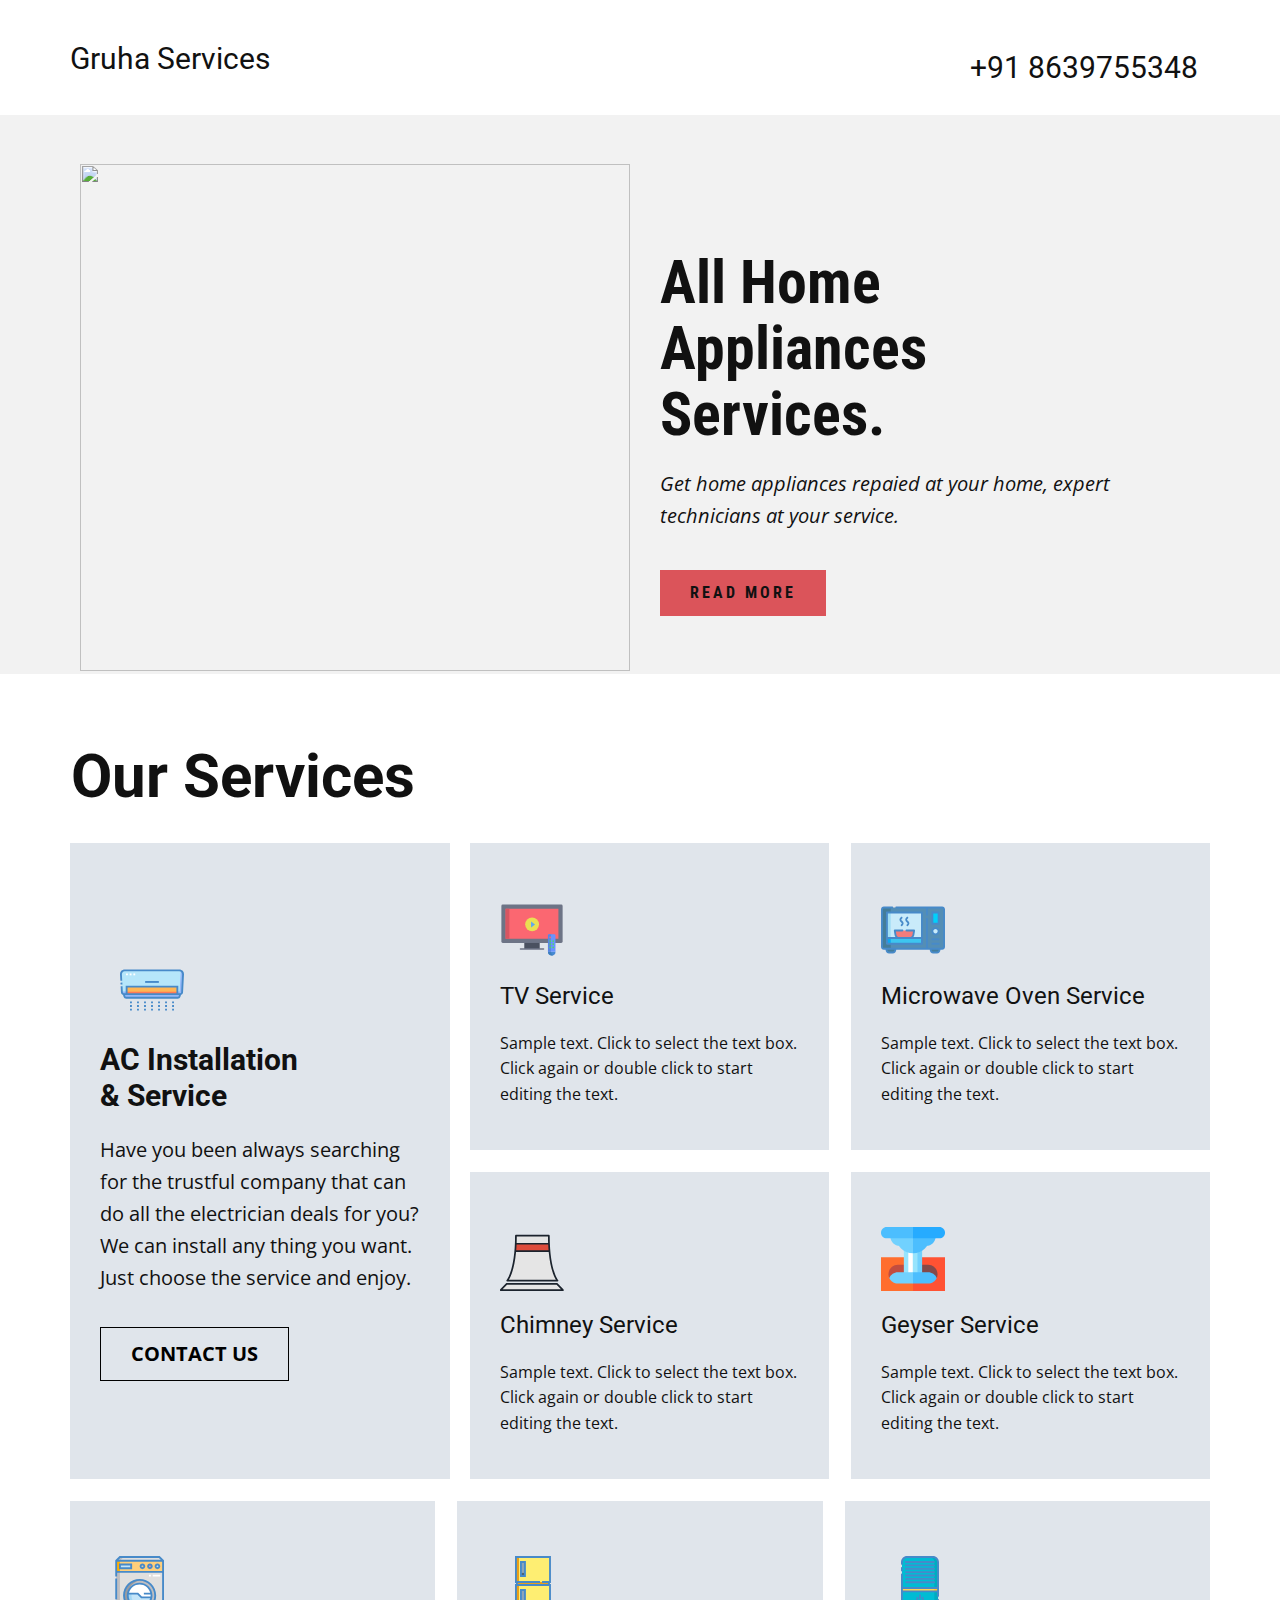
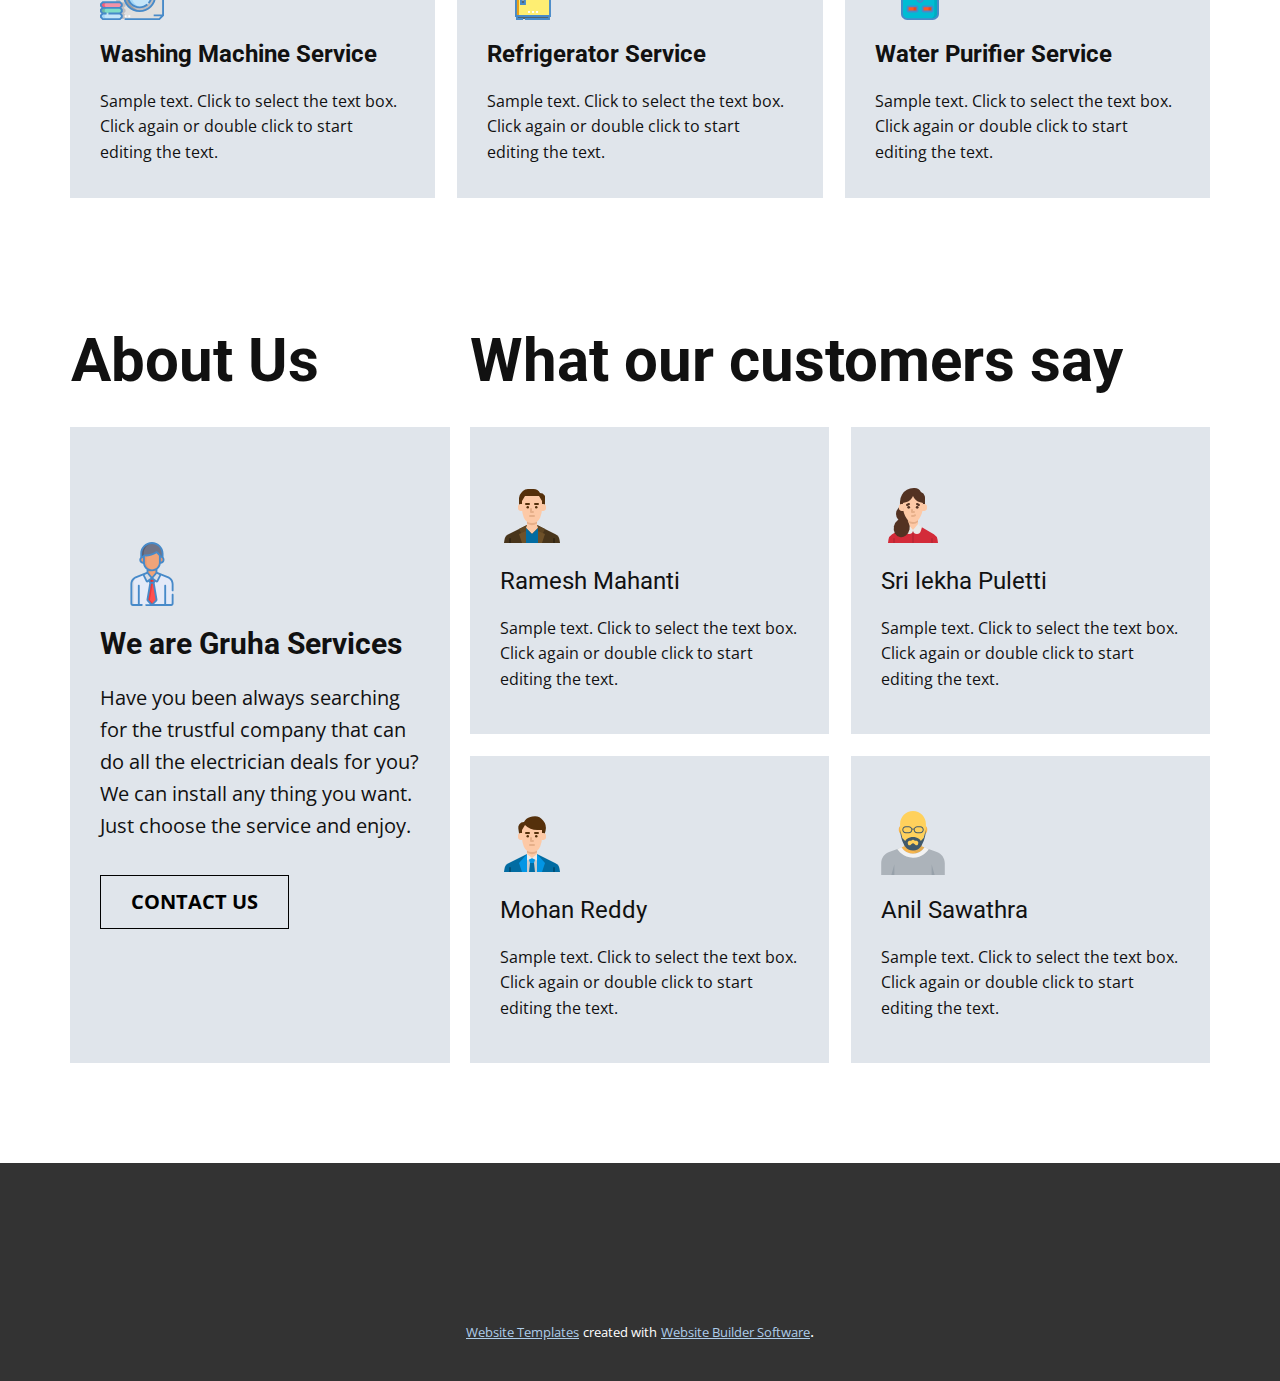
==== commit 59aca837: "changes" ====
--- a/Page-1.html
+++ b/Page-1.html
@@ -13,6 +13,8 @@
     <script class="u-script" type="text/javascript" src="nicepage.js" defer=""></script>
     <meta name="generator" content="Nicepage 3.3.3, nicepage.com">
     <link id="u-theme-google-font" rel="stylesheet" href="https://fonts.googleapis.com/css?family=Roboto:100,100i,300,300i,400,400i,500,500i,700,700i,900,900i|Open+Sans:300,300i,400,400i,600,600i,700,700i,800,800i">
+    <link id="u-page-google-font" rel="stylesheet" href="https://fonts.googleapis.com/css?family=Roboto+Condensed:300,300i,400,400i,700,700i">
+    
     
     
     
@@ -29,25 +31,47 @@
     <meta property="og:url" content="index.html">
   </head>
   <body class="u-body"><header class="u-clearfix u-header" id="sec-9bbb"><div class="u-clearfix u-sheet u-sheet-1">
-        <h2 class="u-align-center u-headline u-text u-text-palette-1-dark-2 u-text-1">
+        <h3 class="u-align-left-sm u-align-left-xs u-headline u-text u-text-1">
           <a href="/">Gruha Services</a>
-        </h2><span class="u-icon u-icon-circle u-text-palette-1-base u-icon-1"><svg class="u-svg-link" preserveAspectRatio="xMidYMin slice" viewBox="0 0 511.996 511.996" style=""><use xmlns:xlink="http://www.w3.org/1999/xlink" xlink:href="#svg-ac4c"></use></svg><svg xmlns="http://www.w3.org/2000/svg" xmlns:xlink="http://www.w3.org/1999/xlink" version="1.1" xml:space="preserve" class="u-svg-content" viewBox="0 0 511.996 511.996" x="0px" y="0px" id="svg-ac4c" style="enable-background:new 0 0 511.996 511.996;"><path style="fill:#E8B33F;" d="M222.018,368.564L98.179,492.403c-14.848,14.848-39.13,14.634-53.704-0.64  c-14.137-14.838-13.365-38.429,1.127-52.922L168.944,315.5c2.498-2.498,6.53-2.498,9.018,0l1.96,1.95l13.02,13.02v0.01  l27.116,27.116l1.96,1.95C224.506,362.034,224.506,366.076,222.018,368.564z"></path><rect x="169.455" y="235.43" transform="matrix(-0.7071 0.7071 -0.7071 -0.7071 653.7679 256.8315)" style="fill:#92949B;" width="208.475" height="56.77"></rect><g><path style="fill:#484B54;" d="M461.596,184.381c30.887,30.887,39.719,79.791,16.208,119.819   c-16.287-36.696-53.974-78.089-80.329-93.327l14.334-14.334l30.994-30.951l0.014,0.014   C453.223,176.008,460.785,183.57,461.596,184.381z"></path><path style="fill:#484B54;" d="M383.809,86.991l-65.478,65.478l-2.284-1.522c4.474-8.984,1.738-21.63-7.418-30.786   c-9.099-9.099-21.651-11.856-30.621-7.483l-0.445-0.977l65.478-65.478l1.063,0.488c-4.216,8.955-1.429,21.364,7.59,30.384   c9.171,9.171,21.859,11.907,30.843,7.389L383.809,86.991z"></path>
-</g><g><path style="fill:#92949B;" d="M344.104,46.711l-1.063-0.488l-65.478,65.478l0.445,0.977c-1.723,0.833-3.318,1.939-4.725,3.304   l-34.074-34.076l74.289-74.289l34.075,34.075C346.115,43.178,344.96,44.866,344.104,46.711z"></path><path style="fill:#92949B;" d="M457.151,151.27l-14.348,14.32l-30.994,30.951l-14.334,14.334l-14.65,14.65l-15.346-15.346   l0.007-0.007l-40.143-40.143l-0.007,0.007l-14.521-14.521c1.328-1.372,2.406-2.909,3.232-4.567l2.284,1.522l65.478-65.478   l-1.272-2.506c1.667-0.833,3.203-1.925,4.567-3.26C387.106,81.223,431.055,125.172,457.151,151.27z"></path>
-</g><path style="fill:#D39F37;" d="M192.942,330.47v0.01c0,0-131.029,107.905-148.467,161.283  c-14.137-14.838-13.365-38.429,1.127-52.922L168.944,315.5c2.498-2.498,6.53-2.498,9.018,0l1.96,1.95L192.942,330.47z"></path><polygon style="fill:#484B54;" points="309.414,305.974 330.458,327.017 288.324,369.151 267.28,348.107 276.144,339.244   300.552,314.837 "></polygon><path style="fill:#EA3D3D;" d="M465.685,465.714c0,9.892-3.778,19.794-11.324,27.339c-15.102,15.102-39.587,15.102-54.689,0  L323.2,416.591c7.109-7.109,7.109-18.626,0-25.735c-7.109-7.109-18.626-7.109-25.724,0l-15.427-15.427l6.276-6.276l18.24-18.23  l23.896-23.907l6.276-6.276l15.427,15.427c-7.109,7.099-7.109,18.626,0,25.725c7.109,7.109,18.626,7.109,25.735,0l76.463,76.473  C461.907,445.91,465.685,455.812,465.685,465.714z"></path><polygon style="fill:#B5B6BA;" points="46.787,59.434 98.738,85.338 103.283,117.569 300.552,314.837 276.144,339.244   78.876,141.976 46.646,137.43 20.741,85.48 "></polygon><path style="fill:#D33333;" d="M454.361,493.053c-15.102,15.102-39.587,15.102-54.689,0L323.2,416.591  c7.109-7.109,7.109-18.626,0-25.735c-7.109-7.109-18.626-7.109-25.724,0l-15.427-15.427l6.276-6.276l18.24-18.23  C307.773,352.467,395.671,464.505,454.361,493.053z"></path><path d="M235.467,331.417l-15.404,15.404l-29.369-29.369l15.409-15.409c2.975-2.975,2.975-7.797,0-10.771  c-2.975-2.975-7.798-2.975-10.771,0l-16.03,16.03c-1.812-0.835-3.791-1.29-5.846-1.29c-3.737,0-7.252,1.456-9.896,4.1  l-89.334,89.334c-2.975,2.975-2.975,7.797,0,10.771c2.975,2.975,7.798,2.975,10.771,0l88.458-88.458l42.297,42.297L92.789,487.021  c-5.732,5.732-13.37,8.821-21.505,8.74c-8.131-0.095-15.695-3.384-21.298-9.257c-11.108-11.651-10.66-30.616,1-42.276l14.621-14.621  c2.975-2.975,2.975-7.797,0-10.771c-2.975-2.975-7.798-2.974-10.771,0l-14.621,14.621c-17.46,17.461-18.023,45.974-1.252,63.562  c8.46,8.868,19.874,13.831,32.142,13.975c0.185,0.002,0.367,0.003,0.55,0.003c12.066,0,23.379-4.677,31.905-13.205l123.839-123.839  c4.248-4.248,5.173-10.565,2.806-15.732l16.032-16.032c2.975-2.975,2.975-7.798,0-10.771  C243.264,328.443,238.441,328.443,235.467,331.417z"></path><path d="M484.709,202.29c-2.076-3.66-6.725-4.944-10.383-2.869c-3.659,2.075-4.944,6.723-2.869,10.382  c13.771,24.288,15.84,52.236,6.224,77.194c-17.578-31.491-45.834-61.628-68.148-77.389l33.275-33.243l13.402,13.402  c1.488,1.488,3.437,2.232,5.387,2.232c1.949,0,3.898-0.743,5.385-2.23c2.976-2.974,2.976-7.797,0.002-10.772l-13.398-13.398  l8.946-8.938c1.431-1.428,2.235-3.366,2.236-5.388c0.001-2.021-0.801-3.96-2.231-5.39l-70.045-70.045  c-2.952-2.952-7.732-2.978-10.714-0.057c-0.786,0.77-1.676,1.406-2.66,1.897c-6.193,3.116-15.462,0.603-22.036-5.971  c-6.536-6.535-9.038-15.48-6.064-21.797c0.497-1.071,1.167-2.043,1.995-2.886c2.925-2.983,2.901-7.765-0.053-10.718L318.884,2.231  c-2.975-2.975-7.798-2.975-10.771,0L233.823,76.52c-2.975,2.975-2.975,7.797,0,10.771l34.075,34.075  c2.941,2.942,7.7,2.979,10.688,0.083c0.806-0.782,1.727-1.426,2.761-1.926c6.181-3.015,15.392-0.482,21.897,6.022  c6.555,6.555,9.071,15.808,5.985,22.005c-0.487,0.979-1.121,1.875-1.883,2.661c-2.895,2.988-2.858,7.745,0.084,10.687l9.132,9.132  l-65.375,65.384c-2.975,2.975-2.974,7.798,0.001,10.772c1.487,1.487,3.436,2.23,5.386,2.23c1.95,0,3.899-0.743,5.387-2.231  l65.374-65.383l29.373,29.373l-65.384,65.384c-2.975,2.975-2.975,7.797,0,10.771c1.487,1.488,3.437,2.231,5.386,2.231  c1.949,0,3.899-0.743,5.386-2.231l65.384-65.384l9.961,9.961c1.428,1.428,3.366,2.231,5.386,2.231s3.958-0.802,5.386-2.231  l10.371-10.361c24.057,16.096,57.176,52.756,72.26,86.742c1.159,2.61,3.679,4.353,6.53,4.515c0.145,0.008,0.289,0.012,0.433,0.012  c2.689,0,5.194-1.422,6.566-3.759C503.586,275.346,503.712,235.807,484.709,202.29z M249.981,81.906l63.517-63.517l23.303,23.303  l-63.517,63.518L249.981,81.906z M295.89,104.146l39.805-39.806c1.711,6.492,5.3,12.827,10.614,18.14  c5.816,5.816,12.977,9.575,20.205,11.033l-41.472,41.472c-1.457-7.235-5.215-14.4-11.026-20.212  C308.69,109.449,302.364,105.859,295.89,104.146z M382.825,214.751l-58.003-58.003l63.518-63.517l58.033,58.033L382.825,214.751z"></path><path d="M447.522,420.751c-2.975-2.975-7.798-2.975-10.771,0c-2.975,2.975-2.975,7.797,0,10.771l12.227,12.227  c5.862,5.862,9.09,13.66,9.09,21.961c0,8.299-3.228,16.098-9.09,21.96c-5.866,5.866-13.666,9.096-21.961,9.096  c-8.295,0-16.095-3.231-21.961-9.096l-71.886-71.885c1.947-3.672,2.979-7.788,2.979-12.062c0-6.894-2.685-13.376-7.561-18.251  c-4.875-4.876-11.357-7.561-18.251-7.561c-4.274,0-8.39,1.032-12.062,2.978l-5.458-5.458l43.921-43.921l5.465,5.465  c-5.14,9.746-3.614,22.116,4.575,30.306c4.876,4.876,11.357,7.561,18.252,7.561c4.274,0,8.39-1.032,12.062-2.978l40.358,40.358  c2.975,2.975,7.798,2.975,10.771,0c2.975-2.975,2.975-7.797,0-10.771l-44.94-44.94c-1.428-1.429-3.366-2.231-5.386-2.231  s-3.958,0.802-5.386,2.231c-1.999,1.999-4.654,3.099-7.48,3.099s-5.481-1.101-7.48-3.099c-4.124-4.124-4.124-10.835,0-14.959  c2.975-2.975,2.974-7.798,0-10.771l-15.426-15.426c-1.428-1.429-3.366-2.231-5.386-2.231s-3.958,0.802-5.386,2.231l-0.894,0.894  l-15.657-15.657c-1.428-1.429-3.366-2.231-5.386-2.231s-3.958,0.802-5.386,2.231l-3.477,3.477L110.47,113.984l-4.19-29.709  c-0.35-2.483-1.899-4.634-4.144-5.753L50.186,52.618c-2.931-1.46-6.468-0.887-8.785,1.431L15.355,80.094  c-2.317,2.317-2.892,5.854-1.431,8.785l25.905,51.951c1.119,2.243,3.27,3.793,5.753,4.144l29.709,4.19l21.559,21.559  c2.975,2.975,7.798,2.975,10.771,0c2.975-2.975,2.975-7.798,0-10.771l-23.358-23.358c-1.169-1.169-2.686-1.926-4.322-2.156  l-28.265-3.987l-21.67-43.461l18.292-18.292l43.458,21.67l3.987,28.265c0.231,1.637,0.987,3.153,2.156,4.322l191.882,191.882  l-13.636,13.636L122.852,175.18c-2.975-2.975-7.798-2.975-10.771,0c-2.975,2.975-2.975,7.797,0,10.771l153.292,153.292l-3.477,3.477  c-1.429,1.428-2.231,3.366-2.231,5.386s0.802,3.958,2.231,5.386l15.658,15.657l-0.893,0.894c-2.975,2.975-2.975,7.797,0,10.771  l15.426,15.426c2.975,2.975,7.798,2.975,10.771,0c1.999-1.999,4.654-3.1,7.48-3.1c2.825,0,5.481,1.101,7.48,3.1  c1.999,1.999,3.099,4.654,3.099,7.48s-1.1,5.481-3.099,7.48c-1.429,1.428-2.231,3.366-2.231,5.386c0,2.02,0.802,3.958,2.231,5.386  l76.469,76.468c8.743,8.743,20.367,13.558,32.732,13.558c12.365,0,23.989-4.815,32.732-13.558  c8.739-8.739,13.552-20.363,13.552-32.732c0-12.369-4.813-23.993-13.552-32.732L447.522,420.751z M278.052,348.107l27.885-27.885  l0,0l0,0l3.477-3.477l10.272,10.272l-31.362,31.362L278.052,348.107z"></path></svg></span>
+        </h3>
+        <h3 class="u-align-right u-headline u-text u-text-2">
+          <a href="/">+91 8639755348</a>
+        </h3>
       </div></header>
-    <section class="u-align-center u-clearfix u-section-1" id="carousel_09b3">
-      <div class="u-clearfix u-sheet u-valign-middle-md u-valign-middle-sm u-valign-middle-xs u-sheet-1">
+    <section class="u-align-center u-clearfix u-grey-5 u-section-1" id="carousel_5a17">
+      <div class="u-clearfix u-sheet u-sheet-1">
+        <div class="u-clearfix u-expanded-width u-layout-wrap u-layout-wrap-1">
+          <div class="u-layout">
+            <div class="u-layout-row">
+              <div class="u-align-center-lg u-align-center-sm u-align-center-xl u-align-center-xs u-container-style u-expand-resize u-layout-cell u-left-cell u-size-30 u-layout-cell-1">
+                <div class="u-container-layout u-valign-bottom">
+                  <img class="u-absolute-hcenter-lg u-image u-image-1" src="images/07bdcaf28bfd9b8c0cd4bb0e998b41de.png">
+                </div>
+              </div>
+              <div class="u-container-style u-layout-cell u-right-cell u-size-30 u-layout-cell-2">
+                <div class="u-container-layout u-container-layout-2">
+                  <h1 class="u-custom-font u-font-roboto-condensed u-text u-text-1">All Home Appliances Services.</h1>
+                  <p class="u-text u-text-2">Get home appliances repaied at your home, expert technicians at your service.</p>
+                  <a href="https://nicepage.com" class="u-btn u-button-style u-custom-font u-font-roboto-condensed u-palette-2-base u-text-body-color u-btn-1">read more</a>
+                </div>
+              </div>
+            </div>
+          </div>
+        </div>
+      </div>
+    </section>
+    <section class="u-align-center u-clearfix u-section-2" id="carousel_09b3">
+      <div class="u-clearfix u-sheet u-sheet-1">
         <h2 class="u-align-left u-text u-text-1">Our Services</h2>
-        <h2 class="u-align-right u-text u-text-2">+91 8639755348</h2>
         <div class="u-container-style u-expanded-width-md u-group u-palette-5-light-2 u-shape-rectangle u-group-1">
           <div class="u-container-layout u-valign-middle-md u-valign-middle-sm u-valign-middle-xs u-container-layout-1"><span class="u-icon u-icon-circle u-text-palette-1-base u-icon-1"><svg class="u-svg-link" preserveAspectRatio="xMidYMin slice" viewBox="0 0 512.483 512.483" style=""><use xmlns:xlink="http://www.w3.org/1999/xlink" xlink:href="#svg-d937"></use></svg><svg xmlns="http://www.w3.org/2000/svg" xmlns:xlink="http://www.w3.org/1999/xlink" version="1.1" xml:space="preserve" class="u-svg-content" viewBox="0 0 512.483 512.483" id="svg-d937"><g id="XMLID_124_"><g id="COLORS_18_"><path id="XMLID_88_" d="m15.146 274.714c.419 7.967 7.001 14.211 14.979 14.211h452.232c7.978 0 14.56-6.245 14.979-14.211l7.603-144.399c.904-17.165-12.77-31.577-29.958-31.577h-437.48c-17.188 0-30.862 14.413-29.958 31.577z" fill="#b6e6fa"></path><path d="m487.159 101.313-9.545 167.612h-462.773l.305 5.789c.419 7.967 7.001 14.211 14.979 14.211h452.232c7.978 0 14.56-6.245 14.979-14.211l7.604-144.399c.675-12.827-6.791-24.114-17.781-29.002z" fill="#94b7f7"></path><path id="XMLID_122_" d="m53.149 228.732h406.185v60.193h-406.185z" fill="#ffb655"></path><path id="XMLID_127_" d="m53.149 269.375h406.185v19.55h-406.185z" fill="#ff7956"></path><path id="XMLID_71_" d="m462.377 318.336h-412.271c-6.585 0-12.4-4.295-14.337-10.588l-5.792-18.822h452.528l-5.792 18.822c-1.937 6.293-7.751 10.588-14.336 10.588z" fill="#94b7f7"></path>
 </g><g id="LINES_19_"><path d="m3.938 196.949h14.999v14.666h-14.999z" transform="matrix(.999 -.053 .053 .999 -10.731 .885)"></path><path d="m248.741 406.579h15v14.666h-15z"></path><path d="m248.741 377.247h15v14.666h-15z"></path><path d="m248.741 347.915h15v14.666h-15z"></path><path d="m192.569 377.247h15v14.666h-15z"></path><path d="m192.569 406.579h15v14.666h-15z"></path><path d="m192.569 347.915h15v14.666h-15z"></path><path d="m136.398 377.247h15v14.666h-15z"></path><path d="m136.398 347.915h15v14.666h-15z"></path><path d="m136.398 406.579h15v14.666h-15z"></path><path d="m80.226 406.579h15v14.666h-15z"></path><path d="m80.226 347.915h15v14.666h-15z"></path><path d="m80.226 377.247h15v14.666h-15z"></path><path d="m304.913 377.247h15v14.666h-15z"></path><path d="m304.913 347.915h15v14.666h-15z"></path><path d="m304.913 406.579h15v14.666h-15z"></path><path d="m361.085 377.247h15v14.666h-15z"></path><path d="m361.085 347.915h15v14.666h-15z"></path><path d="m361.085 406.579h15v14.666h-15z"></path><path d="m417.257 347.915h15v14.666h-15z"></path><path d="m417.257 406.579h15v14.666h-15z"></path><path d="m417.257 377.247h15v14.666h-15z"></path><path d="m201.276 184.377h109.93v15h-109.93z"></path><path d="m502.187 102.928c-7.152-7.539-16.813-11.69-27.205-11.69h-437.481c-10.392 0-20.053 4.152-27.205 11.69-7.151 7.539-10.789 17.405-10.242 27.781l2.737 51.998 14.979-.789-2.737-51.998c-.328-6.226 1.854-12.146 6.146-16.669s10.089-7.014 16.323-7.014h437.48c6.234 0 12.032 2.491 16.323 7.014s6.474 10.443 6.146 16.669l-7.603 144.398c-.21 3.984-3.5 7.106-7.49 7.106h-15.523v-60.193h-421.186v60.193h-15.524c-3.99 0-7.28-3.122-7.49-7.105l-2.552-48.464-14.979.789 2.552 48.463c.522 9.901 7.39 18.007 16.532 20.505l4.413 14.34c2.923 9.5 11.564 15.882 21.504 15.882h412.271c9.939 0 18.581-6.382 21.504-15.882l4.413-14.34c9.143-2.498 16.01-10.604 16.532-20.505l7.603-144.398c.548-10.376-3.09-20.242-10.241-27.781zm-441.538 133.304h391.186v45.193h-391.186zm408.896 69.31c-.975 3.166-3.855 5.293-7.168 5.293h-412.271c-3.312 0-6.193-2.127-7.168-5.293l-2.805-9.117h5.516 421.186 5.516z"></path><g fill="#fff"><path d="m106.986 123.86h14.666v15h-14.666z"></path><path d="m77.654 123.86h14.666v15h-14.666z"></path><path d="m48.322 123.86h14.666v15h-14.666z"></path>
 </g>
 </g>
 </g></svg></span>
-            <h3 class="u-text u-text-3">AC Installation<br>&amp; Service
+            <h3 class="u-text u-text-2">AC Installation<br>&amp; Service
             </h3>
-            <p class="u-text u-text-4">Have you been always searching for the trustful company that can do all the electrician deals for you? We can install any thing you want. Just choose the service and enjoy.</p>
+            <p class="u-text u-text-3">Have you been always searching for the trustful company that can do all the electrician deals for you? We can install any thing you want. Just choose the service and enjoy.</p>
             <a href="https://nicepage.com/html5-template" class="u-border-1 u-border-black u-btn u-button-style u-hover-black u-none u-text-black u-text-hover-white u-btn-1">contact us</a>
           </div>
         </div>
@@ -55,8 +79,8 @@
           <div class="u-align-left u-container-style u-list-item u-palette-5-light-2 u-repeater-item u-list-item-1">
             <div class="u-container-layout u-similar-container u-valign-top u-container-layout-2"><span class="u-icon u-icon-circle u-text-palette-1-base u-icon-2"><svg class="u-svg-link" preserveAspectRatio="xMidYMin slice" viewBox="0 0 512 512" style=""><use xmlns:xlink="http://www.w3.org/1999/xlink" xlink:href="#svg-d41c"></use></svg><svg xmlns="http://www.w3.org/2000/svg" xmlns:xlink="http://www.w3.org/1999/xlink" version="1.1" xml:space="preserve" class="u-svg-content" viewBox="0 0 512 512" id="svg-d41c"><rect fill="#6d7486" height="307.48" rx="11.23" width="490" x="11" y="52.25"></rect><path d="m317.78 362.6v44.93h-123.56v-44.93-2.87h123.56z" fill="#4a5160"></path><path d="m44.7 85.95v240.08h422.6v-240.08z" fill="#fb6771"></path><circle cx="256.833" cy="210.833" fill="#eadf53" r="55.5"></circle><path d="m280.6 211.61-32.09 24.07v-48.14z" fill="#5fa8ed"></path><path d="m384.51 429.75h-.8a30 30 0 0 0 60 0z" fill="#4689d3"></path><path d="m433.71 289.75h-40a10 10 0 0 0 -10 10v130h60v-130a10 10 0 0 0 -10-10z" fill="#6994fe"></path><path d="m44.7 85.95h30v240.08h-30z" fill="#d85561"></path><path d="m407.71 429.75h-24a30 30 0 0 0 42 27.5 30 30 0 0 1 -18-27.5z" fill="#3e7fba"></path><path d="m407.71 429.75v-130a10 10 0 0 1 10-10h-24a10 10 0 0 0 -10 10v130z" fill="#5987e2"></path><path d="m348.321 413.53h-184.642a6 6 0 1 1 0-12h184.642a6 6 0 0 1 0 12z" fill="#6d7486"></path><g fill="#50dd5a"><path d="m401.71 375.747a7 7 0 1 1 7-7 7.009 7.009 0 0 1 -7 7z"></path><path d="m401.71 351.747a7 7 0 1 1 7-7 7.009 7.009 0 0 1 -7 7z"></path><path d="m401.71 401.747a7 7 0 1 1 7-7 7.009 7.009 0 0 1 -7 7z"></path><path d="m425.71 375.747a7 7 0 1 1 7-7 7.009 7.009 0 0 1 -7 7z"></path><path d="m425.71 351.747a7 7 0 1 1 7-7 7.009 7.009 0 0 1 -7 7z"></path><path d="m425.71 401.747a7 7 0 1 1 7-7 7.009 7.009 0 0 1 -7 7z"></path>
 </g><path d="m401.71 321.747a7 7 0 1 1 7-7 7.009 7.009 0 0 1 -7 7z" fill="#fb6771"></path></svg></span>
-              <h4 class="u-text u-text-5">TV Service</h4>
-              <p class="u-text u-text-6">Sample text. Click to select the text box. Click again or double click to start editing the text.</p>
+              <h4 class="u-text u-text-4">TV Service</h4>
+              <p class="u-text u-text-5">Sample text. Click to select the text box. Click again or double click to start editing the text.</p>
             </div>
           </div>
           <div class="u-align-left u-container-style u-list-item u-palette-5-light-2 u-repeater-item u-video-cover">
@@ -64,23 +88,23 @@
 </g><path d="m489.5 406h-467c-8.284 0-15-6.716-15-15v-300c0-8.284 6.716-15 15-15h467c8.284 0 15 6.716 15 15v300c0 8.285-6.716 15-15 15z" fill="#548eb5"></path><path d="m92.5 406h-70c-8.28 0-15-6.72-15-15v-300c0-8.28 6.72-15 15-15h70c-8.28 0-15 6.72-15 15v300c0 8.28 6.72 15 15 15z" fill="#447d99"></path><path d="m62.5 101h250v280h-250z" fill="#c9ebfa" transform="matrix(0 1 -1 0 428.5 53.5)"></path><path d="m47.5 116h30v250h-30z" fill="#a0ddf3"></path><path d="m47.5 319.84h280v46.16h-280z" fill="#3dc6ef"></path><path d="m47.5 319.84h30v46.16h-30z" fill="#08a9f1"></path><path d="m411 116h50v90h-50z" fill="#01d0fb"></path><circle cx="436" cy="266" fill="#c9ebfa" r="25"></circle><path d="m229.461 319.84h-83.922c-14.665 0-27.181-10.602-29.592-25.068l-5.822-34.932h154.75l-5.822 34.932c-2.411 14.465-14.927 25.068-29.592 25.068z" fill="#f37c7b"></path><g><path d="m489.5 68.5h-367.16c-4.143 0-7.5 3.357-7.5 7.5s3.357 7.5 7.5 7.5h237.66v50.6c0 4.143 3.357 7.5 7.5 7.5s7.5-3.357 7.5-7.5v-50.6h114.5c4.136 0 7.5 3.364 7.5 7.5v300c0 4.136-3.364 7.5-7.5 7.5h-114.5v-231.71c0-4.143-3.357-7.5-7.5-7.5s-7.5 3.357-7.5 7.5v231.71h-337.5c-4.136 0-7.5-3.364-7.5-7.5v-300c0-4.136 3.364-7.5 7.5-7.5h67.16c4.143 0 7.5-3.357 7.5-7.5s-3.357-7.5-7.5-7.5h-67.16c-12.406 0-22.5 10.094-22.5 22.5v300c0 12.406 10.094 22.5 22.5 22.5h14.25v2.5c0 15.163 12.337 27.5 27.5 27.5h30c15.163 0 27.5-12.337 27.5-27.5v-2.5h268.5v2.5c0 15.163 12.337 27.5 27.5 27.5h30c15.163 0 27.5-12.337 27.5-27.5v-2.5h14.25c12.406 0 22.5-10.094 22.5-22.5v-300c0-12.406-10.094-22.5-22.5-22.5zm-382.75 347.5c0 6.893-5.607 12.5-12.5 12.5h-30c-6.893 0-12.5-5.607-12.5-12.5v-2.5h55zm353.5 0c0 6.893-5.607 12.5-12.5 12.5h-30c-6.893 0-12.5-5.607-12.5-12.5v-2.5h55z"></path><path d="m40 116v250c0 4.143 3.357 7.5 7.5 7.5h280c4.143 0 7.5-3.357 7.5-7.5v-250c0-4.143-3.357-7.5-7.5-7.5h-280c-4.143 0-7.5 3.357-7.5 7.5zm15 242.5v-31.16h265v31.16zm265-235v188.84h-60.509c3.492-4.673 5.937-10.22 6.956-16.336l5.83-34.93c.233-5.197-2.232-8.109-7.397-8.734h-61.04c-4.143 0-7.5 3.357-7.5 7.5s3.357 7.5 7.5 7.5h52.185l-4.373 26.197c-1.814 10.896-11.147 18.803-22.191 18.803h-83.92c-11.044 0-20.377-7.907-22.192-18.805l-4.372-26.195h52.185c4.143 0 7.5-3.357 7.5-7.5s-3.357-7.5-7.5-7.5h-61.04c-5.165.626-7.631 3.537-7.397 8.734l5.829 34.928c1.019 6.117 3.464 11.665 6.957 16.338h-60.511v-188.84z"></path><path d="m461 213.5c4.143 0 7.5-3.357 7.5-7.5v-90c0-4.143-3.357-7.5-7.5-7.5h-50c-4.143 0-7.5 3.357-7.5 7.5v90c0 4.143 3.357 7.5 7.5 7.5zm-42.5-90h35v75h-35z"></path><path d="m436 298.5c17.921 0 32.5-14.579 32.5-32.5s-14.579-32.5-32.5-32.5-32.5 14.579-32.5 32.5 14.579 32.5 32.5 32.5zm0-50c9.649 0 17.5 7.851 17.5 17.5s-7.851 17.5-17.5 17.5-17.5-7.851-17.5-17.5 7.851-17.5 17.5-17.5z"></path><path d="m411 337.34h50c4.143 0 7.5-3.357 7.5-7.5s-3.357-7.5-7.5-7.5h-50c-4.143 0-7.5 3.357-7.5 7.5s3.357 7.5 7.5 7.5z"></path><path d="m411 373.5h50c4.143 0 7.5-3.357 7.5-7.5s-3.357-7.5-7.5-7.5h-50c-4.143 0-7.5 3.357-7.5 7.5s3.357 7.5 7.5 7.5z"></path><path d="m205.602 193.609c9.636 8.346 9.06 10.877.297 18.605-3.106 2.739-3.404 7.479-.664 10.586 3.438 3.147 6.966 3.369 10.586.664 15.459-13.633 14.811-28.019-.398-41.194-9.778-8.467-8.782-10.992.298-18.719 3.154-2.685 3.536-7.418.852-10.572-2.683-3.154-7.417-3.536-10.572-.852-15.899 13.528-15.958 28.007-.399 41.482z"></path><path d="m159.501 193.609c9.636 8.346 9.059 10.878.297 18.605-3.106 2.74-3.404 7.479-.664 10.586 3.438 3.147 6.966 3.369 10.586.664 15.457-13.633 14.813-28.019-.398-41.193-9.777-8.469-8.784-10.992.298-18.72 3.154-2.685 3.536-7.418.852-10.572-2.683-3.154-7.417-3.536-10.572-.852-15.897 13.527-15.959 28.008-.399 41.482z"></path>
 </g>
 </g></svg></span>
-              <h4 class="u-text u-text-7">Microwave Oven Service</h4>
-              <p class="u-text u-text-8">Sample text. Click to select the text box. Click again or double click to start editing the text.</p>
+              <h4 class="u-text u-text-6">Microwave Oven Service</h4>
+              <p class="u-text u-text-7">Sample text. Click to select the text box. Click again or double click to start editing the text.</p>
             </div>
           </div>
           <div class="u-align-left u-container-style u-list-item u-palette-5-light-2 u-repeater-item u-video-cover">
             <div class="u-container-layout u-similar-container u-valign-top u-container-layout-4"><span class="u-icon u-icon-circle u-text-palette-1-base u-icon-4"><svg class="u-svg-link" preserveAspectRatio="xMidYMin slice" viewBox="1 -35 580.58196 580" style=""><use xmlns:xlink="http://www.w3.org/1999/xlink" xlink:href="#svg-74e0"></use></svg><svg xmlns="http://www.w3.org/2000/svg" xmlns:xlink="http://www.w3.org/1999/xlink" version="1.1" xml:space="preserve" class="u-svg-content" viewBox="1 -35 580.58196 580" id="svg-74e0"><g id="surface1"><path d="M 523.433594 416.25 C 523.433594 416.25 444.925781 324.660156 444.925781 8.011719 L 146.59375 8.011719 C 146.59375 324.660156 68.085938 416.25 68.085938 416.25 Z M 523.433594 416.25 " style=" stroke:none;fill-rule:nonzero;fill:rgb(89.803922%,89.803922%,89.803922%);fill-opacity:1;"></path><path d="M 140.734375 148.433594 L 450.785156 148.433594 C 448.9375 127.710938 447.488281 105.515625 446.441406 81.859375 L 145.078125 81.859375 C 144.066406 105.554688 142.617188 127.746094 140.734375 148.433594 Z M 140.734375 148.433594 " style=" stroke:none;fill-rule:nonzero;fill:rgb(87.058824%,29.803922%,23.529412%);fill-opacity:1;"></path><path d="M 518.199219 445.039062 L 62.851562 445.039062 L 7.898438 502.609375 L 573.152344 502.609375 Z M 518.199219 445.039062 " style=" stroke:none;fill-rule:nonzero;fill:rgb(89.803922%,89.803922%,89.803922%);fill-opacity:1;"></path><path d="M 7.898438 510.460938 L 573.15625 510.460938 C 577.488281 510.457031 581.007812 506.945312 581 502.605469 C 581 500.582031 580.214844 498.628906 578.808594 497.167969 L 523.851562 439.59375 C 522.371094 438.054688 520.335938 437.1875 518.199219 437.1875 L 62.851562 437.1875 C 60.703125 437.175781 58.640625 438.046875 57.148438 439.59375 L 2.191406 497.167969 C -0.8125 500.292969 -0.71875 505.265625 2.40625 508.269531 C 3.882812 509.6875 5.851562 510.472656 7.898438 510.460938 Z M 66.203125 452.890625 L 514.847656 452.890625 L 554.835938 494.761719 L 26.214844 494.761719 Z M 66.203125 452.890625 " style=" stroke:none;fill-rule:nonzero;fill:rgb(10.588235%,13.72549%,17.647059%);fill-opacity:1;"></path><path d="M 68.085938 424.101562 L 523.433594 424.101562 C 527.765625 424.09375 531.273438 420.5625 531.261719 416.230469 C 531.257812 414.378906 530.597656 412.585938 529.398438 411.175781 C 528.613281 410.285156 452.777344 316.964844 452.777344 8.167969 C 452.777344 3.832031 449.257812 0.316406 444.925781 0.316406 L 146.59375 0.316406 C 142.261719 0.316406 138.742188 3.835938 138.742188 8.167969 C 138.742188 316.964844 62.851562 410.441406 62.121094 411.175781 C 59.289062 414.457031 59.648438 419.414062 62.9375 422.25 C 64.371094 423.484375 66.199219 424.160156 68.085938 424.15625 C 68.085938 424.15625 68.085938 424.101562 68.085938 424.101562 Z M 154.445312 15.863281 L 437.074219 15.863281 C 437.074219 36.222656 437.597656 55.535156 438.277344 74.007812 L 153.242188 74.007812 C 153.921875 55.535156 154.445312 36.222656 154.445312 15.863281 Z M 152.5625 89.710938 L 438.957031 89.710938 C 439.796875 107.503906 440.894531 124.515625 442.203125 140.582031 L 149.210938 140.582031 C 150.675781 124.464844 151.722656 107.503906 152.5625 89.710938 Z M 147.957031 156.285156 L 443.5625 156.285156 C 457.851562 308.070312 492.132812 381.34375 508.515625 408.402344 L 82.949219 408.402344 C 99.386719 381.289062 133.511719 308.277344 147.957031 156.285156 Z M 147.957031 156.285156 " style=" stroke:none;fill-rule:nonzero;fill:rgb(10.588235%,13.72549%,17.647059%);fill-opacity:1;"></path>
 </g></svg></span>
-              <h4 class="u-text u-text-9">Chimney Service<br>
+              <h4 class="u-text u-text-8">Chimney Service<br>
               </h4>
-              <p class="u-text u-text-10">Sample text. Click to select the text box. Click again or double click to start editing the text.</p>
+              <p class="u-text u-text-9">Sample text. Click to select the text box. Click again or double click to start editing the text.</p>
             </div>
           </div>
           <div class="u-align-left u-container-style u-list-item u-palette-5-light-2 u-repeater-item u-video-cover">
             <div class="u-container-layout u-similar-container u-valign-top u-container-layout-5"><span class="u-icon u-icon-circle u-text-palette-1-base u-icon-5"><svg class="u-svg-link" preserveAspectRatio="xMidYMin slice" viewBox="0 0 512 512" style=""><use xmlns:xlink="http://www.w3.org/1999/xlink" xlink:href="#svg-f475"></use></svg><svg xmlns="http://www.w3.org/2000/svg" xmlns:xlink="http://www.w3.org/1999/xlink" version="1.1" xml:space="preserve" class="u-svg-content" viewBox="0 0 512 512" x="0px" y="0px" id="svg-f475" style="enable-background:new 0 0 512 512;"><g><polygon style="fill:#FF5233;" points="512,242 256,242 151,377 256,512 512,512  "></polygon><rect y="242" style="fill:#FF6E2E;" width="256" height="270"></rect><path style="fill:#C24D3F;" d="M135,302c-41.355,0-75,33.645-75,75c0,10.664,2.252,20.806,6.281,30H256V302H135z"></path><path style="fill:#84494A;" d="M377,302H256l-40,105h229.719c4.029-9.194,6.281-19.336,6.281-30C452,335.645,418.355,302,377,302z"></path><polygon style="fill:#71D1FE;" points="182.751,127.236 256,392 329.249,392 329.249,127.236  "></polygon><rect x="182.751" y="127.236" style="fill:#97E4FD;" width="73.249" height="264.764"></rect><rect x="239.249" y="182" style="fill:#97E4FD;" width="52.5" height="210"></rect><rect x="218.5" y="182" style="fill:#FFFFFF;" width="35.749" height="210"></rect><path style="fill:#4CBEFE;" d="M377,362H256l-30,45l30,45h121c30.692,0,57.122-18.539,68.719-45   C434.122,380.539,407.692,362,377,362z"></path><path style="fill:#71D1FE;" d="M135,362c-30.692,0-57.122,18.539-68.719,45c11.597,26.461,38.027,45,68.719,45h121v-90H135z"></path><path style="fill:#4CBEFE;" d="M226,75l30,135c74.439,0,135-60.561,135-135H226z"></path><path style="fill:#71D1FE;" d="M121,75c0,74.439,60.561,135,135,135V75H121z"></path><path style="fill:#4CBEFE;" d="M226,60l30,90h106c41.355,0,75-33.645,75-75V60H226z"></path><path style="fill:#71D1FE;" d="M75,60v15c0,41.355,33.645,75,75,75h106V60H75z"></path><path style="fill:#26ABFF;" d="M467,0H256l-60,45l60,45h211c24.81,0,45-20.19,45-45S491.81,0,467,0z"></path><path style="fill:#4CBEFE;" d="M45,0C20.19,0,0,20.19,0,45s20.19,45,45,45h211V0H45z"></path>
 </g></svg></span>
-              <h4 class="u-text u-text-11">Geyser Service</h4>
-              <p class="u-text u-text-12">Sample text. Click to select the text box. Click again or double click to start editing the text.</p>
+              <h4 class="u-text u-text-10">Geyser Service</h4>
+              <p class="u-text u-text-11">Sample text. Click to select the text box. Click again or double click to start editing the text.</p>
             </div>
           </div>
         </div>
@@ -92,31 +116,31 @@
 </g><g><path d="m477.606 0h-321.213l-34.393 34.394v130.605h15v-30h360v332.001h-67.5v15h56.894l-15 15h-274.395v15h280.607l34.394-34.394v-443.212zm-315 15h308.788l15 15h-338.788zm-25.606 104.999v-74.999h360v74.999z"></path><path d="m122 179.999h15v167.001h-15z"></path><path d="m317 448.499c73.061 0 132.499-59.439 132.499-132.5s-59.438-132.499-132.499-132.499-132.5 59.439-132.5 132.5 59.439 132.499 132.5 132.499zm0-249.999c64.789 0 117.499 52.71 117.499 117.5s-52.71 117.5-117.499 117.5c-64.79 0-117.5-52.71-117.5-117.5s52.71-117.5 117.5-117.5z"></path><path d="m317 418.549c24.397 0 48.038-8.716 66.568-24.543l-9.742-11.405c-15.816 13.509-35.998 20.948-56.826 20.948-48.275 0-87.55-39.274-87.55-87.55 0-2.527.114-5.027.325-7.5h69.119l29.999 30h72.705c-3.341 12.562-9.449 24.319-17.997 34.327l11.406 9.742c15.826-18.529 24.542-42.17 24.542-66.569 0-56.546-46.003-102.549-102.549-102.549s-102.55 46.003-102.55 102.549 46.004 102.55 102.55 102.55zm0-190.099c40.498 0 74.657 27.643 84.613 65.05h-50.741v15h53.352c.211 2.473.325 4.973.325 7.5 0 2.512-.114 5.014-.328 7.5h-69.116l-29.999-30h-72.72c9.956-37.407 44.115-65.05 84.614-65.05z"></path><path d="m459.5 60c-12.406 0-22.5 10.093-22.5 22.5s10.094 22.5 22.5 22.5 22.5-10.094 22.5-22.5-10.094-22.5-22.5-22.5zm0 30c-4.136 0-7.5-3.364-7.5-7.5s3.364-7.5 7.5-7.5 7.5 3.364 7.5 7.5-3.364 7.5-7.5 7.5z"></path><path d="m399.501 60c-12.406 0-22.5 10.093-22.5 22.5s10.094 22.5 22.5 22.5 22.5-10.093 22.5-22.5-10.094-22.5-22.5-22.5zm0 30c-4.136 0-7.5-3.364-7.5-7.5s3.364-7.5 7.5-7.5 7.5 3.364 7.5 7.5-3.364 7.5-7.5 7.5z"></path><path d="m339.502 60c-12.406 0-22.5 10.093-22.5 22.5s10.094 22.5 22.5 22.5 22.5-10.093 22.5-22.5-10.094-22.5-22.5-22.5zm0 30c-4.136 0-7.5-3.364-7.5-7.5s3.364-7.5 7.5-7.5 7.5 3.364 7.5 7.5-3.364 7.5-7.5 7.5z"></path><path d="m152 105h104.999v-45h-104.999zm15-30h74.999v15h-74.999z"></path><path d="m19.394 362-19.394 19.393v21.213l11.893 11.894-11.893 11.893v21.213l11.893 11.894-11.893 11.893v21.213l19.394 19.394h143.212l19.394-19.394v-21.213l-11.894-11.893 11.894-11.894v-21.213l-11.894-11.893 11.894-11.894v-21.213l-19.394-19.393zm147.606 124.394-10.607 10.606h-130.787l-10.606-10.606v-8.788l10.606-10.606h26.894v-15h-26.894l-10.606-10.606v-8.788l10.606-10.606h130.787l10.607 10.606v8.788l-10.607 10.606h-88.893v15h88.894l10.606 10.606zm0-90-10.607 10.606h-130.787l-10.606-10.606v-8.788l10.606-10.606h130.787l10.607 10.606z"></path>
 </g>
 </g></svg></span>
-              <h4 class="u-text u-text-13">Washing Machine Service</h4>
-              <p class="u-text u-text-14">Sample text. Click to select the text box. Click again or double click to start editing the text.</p>
+              <h4 class="u-text u-text-12">Washing Machine Service</h4>
+              <p class="u-text u-text-13">Sample text. Click to select the text box. Click again or double click to start editing the text.</p>
             </div>
           </div>
           <div class="u-align-left u-container-style u-list-item u-palette-5-light-2 u-repeater-item u-video-cover">
             <div class="u-container-layout u-similar-container u-valign-top u-container-layout-7"><span class="u-icon u-icon-circle u-text-palette-1-base u-icon-7"><svg class="u-svg-link" preserveAspectRatio="xMidYMin slice" viewBox="-112 0 512 512" style=""><use xmlns:xlink="http://www.w3.org/1999/xlink" xlink:href="#svg-38bf"></use></svg><svg xmlns="http://www.w3.org/2000/svg" xmlns:xlink="http://www.w3.org/1999/xlink" version="1.1" xml:space="preserve" class="u-svg-content" viewBox="-112 0 512 512" id="svg-38bf"><path d="m272.53125 479.9375v24.046875h-256.5v-24.046875" fill="#506573"></path><path d="m16.03125 207.40625h256.5v24.046875h-256.5zm0 0" fill="#eaa017"></path><path d="m8.015625 7.015625h272.53125v200.390625h-272.53125zm0 0" fill="#feee72"></path><path d="m8.015625 7.015625h24.046875v200.390625h-24.046875zm0 0" fill="#eaa017"></path><path d="m8.015625 231.453125h272.53125v248.484375h-272.53125zm0 0" fill="#feee72"></path><g fill="#fff"><path d="m168.328125 440.359375h16.03125v15.03125h-16.03125zm0 0"></path><path d="m136.265625 440.359375h16.03125v15.03125h-16.03125zm0 0"></path><path d="m104.203125 440.359375h16.03125v15.03125h-16.03125zm0 0"></path>
 </g><path d="m8.015625 231.453125h24.046875v248.484375h-24.046875zm0 0" fill="#eaa017"></path><path d="m48.09375 47.09375h32.0625v112.21875h-32.0625zm0 0" fill="#8ca4b8"></path><path d="m48.09375 135.265625h32.0625v24.046875h-32.0625zm0 0" fill="#506573"></path><path d="m48.09375 271.53125h32.0625v112.21875h-32.0625zm0 0" fill="#8ca4b8"></path><path d="m48.09375 359.703125h32.0625v24.046875h-32.0625zm0 0" fill="#506573"></path><path d="m287.5625 215.421875v-215.421875h-287.5625v215.421875h8.015625v9.015625h-8.015625v263.515625h8.015625v24.046875h56.109375v-15.03125h-41.078125v-9.015625h241.46875v9.015625h-184.359375v15.03125h199.390625v-24.046875h8.015625v-263.515625h-8.015625v-9.015625zm-15.03125 257.5h-257.5v-233.453125h257.5zm0-272.53125h-56.109375v15.03125h48.09375v9.015625h-241.46875v-9.015625h177.34375v-15.03125h-185.359375v-185.359375h257.5zm0 0"></path><path d="m87.171875 40.078125h-47.09375v127.25h47.09375zm-15.03125 112.21875h-17.03125v-97.1875h17.03125zm0 0"></path><path d="m87.171875 264.515625h-47.09375v127.25h47.09375zm-15.03125 112.21875h-17.03125v-97.1875h17.03125zm0 0"></path></svg></span>
-              <h4 class="u-text u-text-15">Refrigerator Service</h4>
-              <p class="u-text u-text-16">Sample text. Click to select the text box. Click again or double click to start editing the text.</p>
+              <h4 class="u-text u-text-14">Refrigerator Service</h4>
+              <p class="u-text u-text-15">Sample text. Click to select the text box. Click again or double click to start editing the text.</p>
             </div>
           </div>
           <div class="u-align-left u-container-style u-list-item u-palette-5-light-2 u-repeater-item u-video-cover">
             <div class="u-container-layout u-similar-container u-valign-top u-container-layout-8"><span class="u-icon u-icon-circle u-text-palette-1-base u-icon-8"><svg class="u-svg-link" preserveAspectRatio="xMidYMin slice" viewBox="-104 0 512 512" style=""><use xmlns:xlink="http://www.w3.org/1999/xlink" xlink:href="#svg-c19b"></use></svg><svg xmlns="http://www.w3.org/2000/svg" xmlns:xlink="http://www.w3.org/1999/xlink" version="1.1" xml:space="preserve" class="u-svg-content" viewBox="-104 0 512 512" id="svg-c19b"><path d="m254.851562 504.5h-205.703124c-23 0-41.648438-18.648438-41.648438-41.648438v-413.703124c0-23 18.648438-41.648438 41.648438-41.648438h205.703124c23 0 41.648438 18.648438 41.648438 41.648438v413.703124c0 23-18.648438 41.648438-41.648438 41.648438zm0 0" fill="#00bcd4"></path><path d="m254.851562 7.5h-30c23 0 41.648438 18.648438 41.648438 41.648438v413.703124c0 23-18.648438 41.648438-41.648438 41.648438h30c23 0 41.648438-18.648438 41.648438-41.648438v-413.703124c0-23-18.648438-41.648438-41.648438-41.648438zm0 0" fill="#00acc1"></path><path d="m123 444h-62c-4.417969 0-8-3.582031-8-8v-25c0-4.417969 3.582031-8 8-8h62c4.417969 0 8 3.582031 8 8v25c0 4.417969-3.582031 8-8 8zm0 0" fill="#ff5622"></path><path d="m123 403h-30c4.417969 0 8 3.582031 8 8v25c0 4.417969-3.582031 8-8 8h30c4.417969 0 8-3.582031 8-8v-25c0-4.417969-3.582031-8-8-8zm0 0" fill="#e8491d"></path><path d="m243 444h-62c-4.417969 0-8-3.582031-8-8v-25c0-4.417969 3.582031-8 8-8h62c4.417969 0 8 3.582031 8 8v25c0 4.417969-3.582031 8-8 8zm0 0" fill="#ff5622"></path><path d="m243 403h-30c4.417969 0 8 3.582031 8 8v25c0 4.417969-3.582031 8-8 8h30c4.417969 0 8-3.582031 8-8v-25c0-4.417969-3.582031-8-8-8zm0 0" fill="#e8491d"></path><path d="m7.5 255.5h289v27h-289zm0 0" fill="#ffd54f"></path><path d="m266.5 255.5h30v27h-30zm0 0" fill="#ffca28"></path><path d="m7.5 123.332031c4.140625 0 7.5-3.355469 7.5-7.5v-20.164062c0-4.144531-3.359375-7.5-7.5-7.5s-7.5 3.355469-7.5 7.5v20.164062c0 4.144531 3.359375 7.5 7.5 7.5zm0 0"></path><path d="m254.851562 0h-205.703124c-27.101563 0-49.148438 22.050781-49.148438 49.148438v14.519531c0 4.140625 3.359375 7.5 7.5 7.5s7.5-3.359375 7.5-7.5v-14.519531c0-18.828126 15.320312-34.148438 34.148438-34.148438h205.703124c18.828126 0 34.148438 15.320312 34.148438 34.148438v198.851562h-274v-100.167969c0-4.140625-3.359375-7.5-7.5-7.5s-7.5 3.359375-7.5 7.5v315.019531c0 27.101563 22.046875 49.148438 49.148438 49.148438h205.703124c27.101563 0 49.148438-22.050781 49.148438-49.148438v-111.183593c0-4.144531-3.359375-7.5-7.5-7.5s-7.5 3.355469-7.5 7.5v111.183593c0 18.828126-15.320312 34.148438-34.148438 34.148438h-205.703124c-18.828126 0-34.148438-15.320312-34.148438-34.148438v-172.851562h274v29.332031c0 4.144531 3.359375 7.5 7.5 7.5s7.5-3.355469 7.5-7.5v-270.183593c0-27.097657-22.046875-49.148438-49.148438-49.148438zm-239.851562 275v-12h274v12zm0 0"></path><path d="m61 395.5c-8.546875 0-15.5 6.953125-15.5 15.5v25c0 8.546875 6.953125 15.5 15.5 15.5h62c8.546875 0 15.5-6.953125 15.5-15.5v-25c0-8.546875-6.953125-15.5-15.5-15.5zm62.5 15.5v25c0 .273438-.222656.5-.5.5h-62c-.277344 0-.5-.226562-.5-.5v-25c0-.273438.222656-.5.5-.5h62c.277344 0 .5.226562.5.5zm0 0"></path><path d="m181 451.5h62c8.546875 0 15.5-6.953125 15.5-15.5v-25c0-8.546875-6.953125-15.5-15.5-15.5h-62c-8.546875 0-15.5 6.953125-15.5 15.5v25c0 8.546875 6.953125 15.5 15.5 15.5zm-.5-40.5c0-.273438.222656-.5.5-.5h62c.277344 0 .5.226562.5.5v25c0 .273438-.222656.5-.5.5h-62c-.277344 0-.5-.226562-.5-.5zm0 0"></path><path d="m182.5 344.5c0-5.238281-1.351562-10.40625-3.910156-14.945312-2.035156-3.609376-6.613282-4.886719-10.21875-2.851563-3.609375 2.035156-4.882813 6.609375-2.851563 10.21875 1.296875 2.292969 1.980469 4.914063 1.980469 7.578125 0 8.546875-6.953125 15.5-15.5 15.5s-15.5-6.953125-15.5-15.5c0-2.664062.683594-5.285156 1.976562-7.578125 2.035157-3.609375.757813-8.183594-2.847656-10.21875-3.609375-2.03125-8.183594-.757813-10.21875 2.851563-2.558594 4.539062-3.914062 9.707031-3.914062 14.945312 0 16.816406 13.683594 30.5 30.5 30.5 16.820312 0 30.503906-13.683594 30.503906-30.5zm0 0"></path><path d="m159.5 340.5v-25c0-4.144531-3.359375-7.5-7.5-7.5s-7.5 3.355469-7.5 7.5v25c0 4.144531 3.359375 7.5 7.5 7.5s7.5-3.355469 7.5-7.5zm0 0"></path><path d="m262.363281 40h-223.863281c-4.140625 0-7.5 3.355469-7.5 7.5s3.359375 7.5 7.5 7.5h223.863281c4.140625 0 7.5-3.355469 7.5-7.5s-3.359375-7.5-7.5-7.5zm0 0"></path><path d="m262.886719 67h-223.863281c-4.140626 0-7.5 3.355469-7.5 7.5s3.359374 7.5 7.5 7.5h223.863281c4.140625 0 7.5-3.355469 7.5-7.5s-3.359375-7.5-7.5-7.5zm0 0"></path><path d="m263.40625 94h-223.859375c-4.144531 0-7.5 3.355469-7.5 7.5s3.355469 7.5 7.5 7.5h223.859375c4.144531 0 7.5-3.355469 7.5-7.5s-3.355469-7.5-7.5-7.5zm0 0"></path><path d="m263.929688 121h-223.859376c-4.144531 0-7.5 3.355469-7.5 7.5s3.355469 7.5 7.5 7.5h223.859376c4.140624 0 7.5-3.355469 7.5-7.5s-3.355469-7.5-7.5-7.5zm0 0"></path><path d="m264.453125 148h-223.859375c-4.144531 0-7.5 3.355469-7.5 7.5s3.355469 7.5 7.5 7.5h223.859375c4.144531 0 7.5-3.355469 7.5-7.5s-3.355469-7.5-7.5-7.5zm0 0"></path><path d="m264.976562 175h-223.863281c-4.140625 0-7.5 3.355469-7.5 7.5s3.359375 7.5 7.5 7.5h223.863281c4.140626 0 7.5-3.355469 7.5-7.5s-3.359374-7.5-7.5-7.5zm0 0"></path><path d="m41.636719 202c-4.140625 0-7.5 3.355469-7.5 7.5s3.359375 7.5 7.5 7.5h223.863281c4.140625 0 7.5-3.355469 7.5-7.5s-3.359375-7.5-7.5-7.5zm0 0"></path></svg></span>
-              <h4 class="u-text u-text-17">Water Purifier Service</h4>
-              <p class="u-text u-text-18">Sample text. Click to select the text box. Click again or double click to start editing the text.</p>
+              <h4 class="u-text u-text-16">Water Purifier Service</h4>
+              <p class="u-text u-text-17">Sample text. Click to select the text box. Click again or double click to start editing the text.</p>
             </div>
           </div>
         </div>
       </div>
     </section>
-    <section class="u-align-center u-clearfix u-section-2" id="carousel_18c8">
-      <div class="u-clearfix u-sheet u-valign-middle-md u-valign-middle-sm u-valign-middle-xs u-sheet-1">
+    <section class="u-align-center u-clearfix u-section-3" id="carousel_18c8">
+      <div class="u-clearfix u-sheet u-valign-middle-md u-valign-middle-sm u-sheet-1">
         <h2 class="u-align-left u-text u-text-1">About Us</h2>
         <h2 class="u-align-left u-text u-text-2">What our customers say</h2>
-        <div class="u-container-style u-expanded-width-md u-group u-palette-5-light-2 u-shape-rectangle u-group-1">
+        <div class="u-container-style u-expanded-width-md u-expanded-width-xs u-group u-palette-5-light-2 u-shape-rectangle u-group-1">
           <div class="u-container-layout u-valign-middle-md u-valign-middle-sm u-valign-middle-xs u-container-layout-1"><span class="u-icon u-icon-circle u-text-palette-1-base u-icon-1"><svg class="u-svg-link" preserveAspectRatio="xMidYMin slice" viewBox="0 0 512 512" style=""><use xmlns:xlink="http://www.w3.org/1999/xlink" xlink:href="#svg-32ba"></use></svg><svg xmlns="http://www.w3.org/2000/svg" xmlns:xlink="http://www.w3.org/1999/xlink" version="1.1" xml:space="preserve" class="u-svg-content" viewBox="0 0 512 512" x="0px" y="0px" id="svg-32ba" style="enable-background:new 0 0 512 512;"><path style="fill:#707487;" d="M254.945,8c-47.195,0-85.451,38.257-85.451,85.452v34.551c5.711-5.294,13.836-8.17,21.767-7.111  v-4.258c0-3.385,2.89-6.058,6.241-5.805c33.038,2.373,66.661-8.125,92.084-24.733c2.373-1.551,5.516-1.165,7.444,0.908  c21.734,23.362,21.603,22.458,21.603,25.509v8.362c8.694-1.303,16.405,1.383,21.763,6.364V93.453  C340.397,46.258,302.141,8,254.945,8z"></path><path style="fill:#5B5D6E;" d="M189.495,93.453c0-43.81,32.972-79.896,75.451-84.85C261.663,8.219,258.33,8,254.945,8  c-47.195,0-85.451,38.257-85.451,85.452v34.552c5.287-4.901,12.645-7.724,20.001-7.276V93.453z"></path><path style="fill:#F0A479;" d="M318.519,117.78v46.993c0,0.509-0.027,1.012-0.039,1.52c16.629,2.518,29.654-9.498,29.654-24.254  C348.135,127.252,335.099,115.295,318.519,117.78z"></path><path style="fill:#E59770;" d="M338.674,122.732c-5.253-4.065-12.306-6.129-20.155-4.952v46.993c0,0.509-0.027,1.012-0.039,1.52  c7.873,1.192,14.936-0.877,20.193-4.949v-38.611H338.674z"></path><path style="fill:#F0A479;" d="M191.451,164.83v-47.094c-14.515-1.938-29.691,9.201-29.691,24.301  c0,14.775,13.029,26.843,29.728,24.315C191.476,165.845,191.451,165.339,191.451,164.83z"></path><path style="fill:#E59770;" d="M191.451,161.556c-5.986-4.537-9.69-11.642-9.69-19.518c0-7.676,3.926-14.324,9.69-18.756v-5.545  c-14.515-1.938-29.691,9.202-29.691,24.301c0,14.775,13.029,26.843,29.728,24.315c-0.012-0.508-0.037-1.015-0.037-1.523V161.556z"></path><path style="fill:#F0A479;" d="M255.856,224.461c-13.805,0-25.938-3.79-35.86-10.131v35.008l35.706,44.074l35.706-44.074v-35.954  C281.294,220.362,269.047,224.461,255.856,224.461z"></path><path style="fill:#E59770;" d="M240.386,222.77c-7.528-1.692-14.369-4.592-20.39-8.439v35.008l20.39,25.169L240.386,222.77  L240.386,222.77z"></path><path style="fill:#E4EAF8;" d="M385.868,282.921l-94.46-36.582l-35.706,44.074l-35.706-44.074l-94.361,36.582  c0,0-34.937,14.363-34.937,54.19c0,36.038,0,127.133,0,156.245c0,6.429,5.212,11.642,11.642,11.642c4.899,0,301.849,0,306.824,0  c6.429,0,11.642-5.212,11.642-11.642c0-29.114,0-120.208,0-156.245C420.805,297.284,385.868,282.921,385.868,282.921z"></path><path style="fill:#D8DCE5;" d="M110.629,493.358c0-29.114,0-131.209,0-167.246c0-23.102,11.751-37.623,21.624-45.756l-6.618,2.566  c0,0-34.937,14.363-34.937,54.19c0,36.038,0,127.133,0,156.245c0,6.429,5.213,11.642,11.642,11.642c0.734,0,8.037,0,19.931,0  C115.843,505,110.629,499.786,110.629,493.358z"></path><path style="fill:#F0A479;" d="M297.03,84.005c-1.929-2.073-5.071-2.458-7.444-0.908c-25.423,16.607-59.045,27.106-92.084,24.732  c-3.351-0.254-6.241,2.42-6.241,5.804v51.05c0,32.81,25.709,62.777,64.595,62.777c34.616,0,62.778-28.162,62.778-62.777v-55.171  C318.634,106.462,318.765,107.367,297.03,84.005z"></path><path style="fill:#E59770;" d="M211.262,164.684v-56.6c-4.582,0.148-9.177,0.075-13.76-0.254c-3.351-0.254-6.241,2.42-6.241,5.805  v51.05c0,32.81,25.709,62.777,64.595,62.777c3.088,0,6.122-0.234,9.092-0.667C234.627,222.375,211.262,196.211,211.262,164.684z"></path><g><path style="fill:#D8DCE5;" d="M298.816,313.06l26.701-53.512l-34.107-13.209l-35.706,44.074l34.812,24.723   C293.332,317.139,297.272,316.153,298.816,313.06z"></path><path style="fill:#D8DCE5;" d="M212.639,313.06l-26.701-53.512l34.107-13.209l35.706,44.074l-34.812,24.723   C218.122,317.139,214.182,316.153,212.639,313.06z"></path>
 </g><path style="fill:#FF5050;" d="M292.017,461.76l-22.916-135.649h-13.352h-0.043h-13.352L219.438,461.76  c-0.241,1.748,0.272,3.522,1.364,4.726l0,0l0,0l31.639,34.87c1.762,1.942,4.811,1.942,6.574,0l31.639-34.87l0,0l0,0  C291.745,465.282,292.257,463.508,292.017,461.76z"></path><g><polygon style="fill:#ED3A3A;" points="255.748,290.444 255.748,290.414 255.727,290.429 255.705,290.414 255.705,290.444    230.385,308.427 242.354,326.44 255.705,326.44 255.748,326.44 269.1,326.44 281.069,308.427  "></polygon><path style="fill:#ED3A3A;" d="M240.802,466.486c-1.093-1.205-1.605-2.979-1.364-4.726l22.916-135.649h-6.606h-0.043h-13.352   L219.437,461.76c-0.241,1.748,0.271,3.522,1.364,4.726l31.638,34.87c1.762,1.942,4.812,1.942,6.574,0l6.713-7.399L240.802,466.486z   "></path>
 </g><path style="fill:#DB2A2A;" d="M265.728,297.531l-9.98-7.087v-0.031l-0.022,0.015l-0.021-0.015v0.031l-25.321,17.982l11.969,18.013  h13.352h0.043h6.606l-10.368-15.604c-0.892-1.342-0.557-3.15,0.757-4.084L265.728,297.531z"></path><path d="M421.052,394.842c4.142,0,7.5-3.358,7.5-7.5v-50.73c0-44.344-37.969-60.463-39.585-61.128  c-0.047-0.02-0.095-0.039-0.143-0.057l-89.668-34.726v-21.03c14.242-11.076,24.117-27.495,26.596-46.227  c7.101-0.5,13.69-3.152,19.071-7.779c7.027-6.043,11.059-14.838,11.059-24.126c0-7.708-2.781-15.068-7.737-20.803V92.953  C348.144,41.699,306.446,0,255.192,0S162.24,41.699,162.24,92.953v28.511c-5.009,5.677-7.733,12.665-7.733,20.074  c0,9.291,4.03,18.085,11.059,24.129c5.377,4.625,11.962,7.274,19.061,7.775c2.499,19.083,12.662,36.114,28.117,47.339v19.92  l-89.571,34.725c-0.047,0.018-0.094,0.037-0.141,0.056c-1.617,0.665-39.585,16.784-39.585,61.128v156.245  c0,10.555,8.587,19.142,19.142,19.142h71.457c4.142,0,7.5-3.358,7.5-7.5s-3.358-7.5-7.5-7.5h-16.137V349.301  c0-4.142-3.358-7.5-7.5-7.5c-4.142,0-7.5,3.358-7.5,7.5v147.698h-40.319c-2.283,0-4.141-1.858-4.141-4.141V336.611  c0-33.769,28.493-46.486,30.243-47.234l53.834-20.87l23.652,47.402l0,0c2.263,4.533,6.858,7.27,11.756,7.27  c4.801,0,7.349-2.249,10.738-4.656l6.041,9.094l-22.421,132.468c-0.013,0.075-0.024,0.15-0.035,0.226  c-0.542,3.924,0.671,7.957,3.244,10.789l23.543,25.9h-29.995c-4.142,0-7.5,3.358-7.5,7.5s3.358,7.5,7.5,7.5h200.365  c10.555,0,19.142-8.587,19.142-19.142v-70.514c0-4.142-3.358-7.5-7.5-7.5c-4.142,0-7.5,3.358-7.5,7.5v70.514  c0,2.283-1.858,4.141-4.141,4.141h-40.317V349.301c0-4.142-3.358-7.5-7.5-7.5c-4.142,0-7.5,3.358-7.5,7.5v147.698h-81.185  l23.543-25.9c2.572-2.83,3.785-6.861,3.244-10.787c-0.01-0.076-0.022-0.152-0.035-0.228L277.24,327.617l6.041-9.094  c3.34,2.372,5.913,4.656,10.738,4.656c4.908,0,9.497-2.747,11.755-7.269v-0.001l23.65-47.4l53.876,20.865  c1.949,0.836,30.252,13.582,30.252,47.238v50.73C413.552,391.484,416.91,394.842,421.052,394.842z M335.042,154.291  c-2.453,2.11-5.416,3.459-8.661,3.987v-33.477c8.62,1.4,14.5,8.551,14.5,16.737C340.88,146.452,338.752,151.1,335.042,154.291z   M177.241,92.953c0-42.983,34.968-77.952,77.951-77.952s77.951,34.969,77.951,77.952v18.043c-2.18-0.663-4.441-1.101-6.762-1.307  c0-7.237,0.063-5.841-23.612-31.294c-4.354-4.678-11.556-5.658-17.037-2.077c-26.13,17.069-58.005,25.644-87.415,23.532  c-6.448-0.483-12.325,3.766-13.906,10.046c-2.389,0.274-5.127,0.921-7.168,1.615V92.953z M169.507,141.538  c0-8.017,6.647-14.544,14.5-16.359v33.1C175.289,156.864,169.507,149.656,169.507,141.538z M199.008,164.184v-46.792v-2.465  c32.375,1.896,66.318-7.722,93.739-25.283c10.858,11.658,16.738,17.773,18.634,20.099c0,5.884,0,47.705,0,54.44  c0,30.447-24.826,55.276-55.277,55.276C221.91,219.46,199.008,192.934,199.008,164.184z M256.103,234.461  c9.833,0,19.476-2.096,28.052-5.846v14.567l-28.181,34.785l-28.231-34.846v-14.036C236.855,232.758,246.593,234.461,256.103,234.461  z M196.573,263.069l21.293-8.247l27.241,33.625c-13.852,9.838-25.228,17.919-26.485,18.812L196.573,263.069z M255.974,493.325  l-28.746-31.623l21.709-128.263h14.071l21.709,128.263L255.974,493.325z M265.325,318.439h-18.703l-5.718-8.607l15.07-10.703  l15.07,10.703L265.325,318.439z M293.325,307.259c-0.548-0.389-12.233-8.691-26.517-18.834c6.198-7.651-1.053,1.299,27.235-33.617  l21.331,8.262L293.325,307.259z"></path></svg></span>
--- a/nicepage.css
+++ b/nicepage.css
@@ -31194,34 +31194,65 @@
 
 /*end-variables sitestylecss*/
 .u-header .u-sheet-1 {
-  min-height: 149px;
+  min-height: 115px;
 }
 
 .u-header .u-text-1 {
-  width: 457px;
-  margin: 56px auto 0;
-}
-
-.u-header .u-icon-1 {
-  height: 64px;
-  width: 64px;
-  margin: -52px auto 41px 332px;
+  margin: 41px 838px 0 0;
+}
+
+.u-header .u-text-2 {
+  margin: -27px 12px 29px 826px;
 }
 @media (max-width: 1199px) {
-  .u-header .u-icon-1 {
-    margin-top: -52px;
-    margin-left: 332px;
-  }
-}
-
-
+  .u-header .u-sheet-1 {
+    min-height: 115px;
+  }
+
+  .u-header .u-text-1 {
+    margin-right: 637px;
+    margin-bottom: 19px;
+  }
+
+  .u-header .u-text-2 {
+    margin-top: -27px;
+    margin-right: 0;
+    margin-left: 638px;
+  }
+}
+@media (max-width: 991px) {
+  .u-header .u-text-1 {
+    margin-right: 422px;
+  }
+
+  .u-header .u-text-2 {
+    margin-left: 418px;
+  }
+}
+@media (max-width: 767px) {
+  .u-header .u-text-1 {
+    margin-right: 295px;
+  }
+
+  .u-header .u-text-2 {
+    margin-left: 238px;
+  }
+}
 @media (max-width: 575px) {
+  .u-header .u-sheet-1 {
+    min-height: 124px;
+  }
+
   .u-header .u-text-1 {
-    width: 340px;
-  }
-
-  .u-header .u-icon-1 {
-    margin-left: 276px;
+    margin-right: 212px;
+    margin-bottom: 0;
+  }
+
+  .u-header .u-text-2 {
+    width: auto;
+    margin-top: -42px;
+    margin-bottom: 41px;
+    margin-left: 143px;
   }
 }
 .u-footer {
--- a/Page-1.css
+++ b/Page-1.css
@@ -1,507 +1,169 @@
+.u-section-1 {
+  background-image: none;
+}
+
 .u-section-1 .u-sheet-1 {
-  min-height: 1184px;
+  min-height: 559px;
+}
+
+.u-section-1 .u-layout-wrap-1 {
+  margin: 24px auto 3px 0;
+}
+
+.u-section-1 .u-layout-cell-1 {
+  min-height: 532px;
+}
+
+.u-section-1 .u-image-1 {
+  width: 550px;
+  height: 507px;
+  margin: 0 auto;
+}
+
+.u-section-1 .u-layout-cell-2 {
+  min-height: 532px;
+}
+
+.u-section-1 .u-container-layout-2 {
+  padding: 30px 20px;
 }
 
 .u-section-1 .u-text-1 {
-  font-weight: 700;
   font-size: 3.75rem;
-  margin: 60px 485px 0 1px;
+  font-weight: 700;
+  margin: 81px 60px 0 0;
 }
 
 .u-section-1 .u-text-2 {
-  font-weight: 700;
-  font-size: 3.75rem;
-  margin: -66px 22px 0 606px;
-}
-
-.u-section-1 .u-group-1 {
-  width: 380px;
-  min-height: 636px;
+  font-style: italic;
+  font-size: 1.25rem;
+  margin: 20px 20px 0 0;
+}
+
+.u-section-1 .u-btn-1 {
   background-image: none;
-  margin: 33px auto 0 0;
-}
-
-.u-section-1 .u-container-layout-1 {
-  padding: 30px;
-}
-
-.u-section-1 .u-icon-1 {
-  height: 64px;
-  width: 64px;
-  background-image: none;
-  margin: 85px 20px 0;
-}
-
-.u-section-1 .u-text-3 {
-  font-weight: 700;
-  margin: 20px 104px 0 0;
-}
-
-.u-section-1 .u-text-4 {
-  font-size: 1.25rem;
-  margin: 20px 0 0;
-}
-
-.u-section-1 .u-btn-1 {
-  font-size: 1.25rem;
-  border-style: solid;
-  font-weight: 700;
   text-transform: uppercase;
-  margin: 33px auto 0 0;
-}
-
-.u-section-1 .u-list-1 {
-  min-height: 636px;
-  grid-template-columns: calc(((100% - 1140px) / 2) + 559px) calc(((100% - 1140px) / 2) + 559px);
-  height: auto;
-  width: 740px;
-  grid-gap: 22px 22px;
-  margin: -636px 0 0 auto;
-}
-
-.u-section-1 .u-list-item-1 {
-  background-image: none;
-}
-
-.u-section-1 .u-container-layout-2 {
-  padding: 55px 30px 30px;
-}
-
-.u-section-1 .u-icon-2 {
-  height: 64px;
-  width: 64px;
-  margin: 0;
-}
-
-.u-section-1 .u-text-5 {
-  margin: 20px 22px 0 0;
-}
-
-.u-section-1 .u-text-6 {
-  margin: 20px 0 0;
-}
-
-.u-section-1 .u-container-layout-3 {
-  padding: 55px 30px 30px;
-}
-
-.u-section-1 .u-icon-3 {
-  height: 64px;
-  width: 64px;
-  margin: 0;
-}
-
-.u-section-1 .u-text-7 {
-  margin: 20px 22px 0 0;
-}
-
-.u-section-1 .u-text-8 {
-  margin: 20px 0 0;
-}
-
-.u-section-1 .u-container-layout-4 {
-  padding: 55px 30px 30px;
-}
-
-.u-section-1 .u-icon-4 {
-  height: 64px;
-  width: 64px;
-  margin: 0;
-}
-
-.u-section-1 .u-text-9 {
-  margin: 20px 22px 0 0;
-}
-
-.u-section-1 .u-text-10 {
-  margin: 20px 0 0;
-}
-
-.u-section-1 .u-container-layout-5 {
-  padding: 55px 30px 30px;
-}
-
-.u-section-1 .u-icon-5 {
-  height: 64px;
-  width: 64px;
-  margin: 0;
-}
-
-.u-section-1 .u-text-11 {
-  margin: 20px 22px 0 0;
-}
-
-.u-section-1 .u-text-12 {
-  margin: 20px 0 0;
-}
-
-.u-section-1 .u-list-2 {
-  min-height: 297px;
-  grid-template-columns: calc(33.3333% - 14.6667px) calc(33.3333% - 14.6667px) calc(33.3333% - 14.6667px);
-  height: auto;
-  grid-gap: 22px 22px;
-  margin-top: 22px;
-  margin-bottom: 60px;
-  margin-right: 0;
-}
-
-.u-section-1 .u-list-item-5 {
-  background-image: none;
-}
-
-.u-section-1 .u-container-layout-6 {
-  padding: 55px 30px 30px;
-}
-
-.u-section-1 .u-icon-6 {
-  height: 64px;
-  width: 64px;
-  margin: 0;
-}
-
-.u-section-1 .u-text-13 {
-  font-weight: 700;
-  margin: 20px 20px 0 0;
-}
-
-.u-section-1 .u-text-14 {
-  margin: 20px 0 0;
-}
-
-.u-section-1 .u-container-layout-7 {
-  padding: 55px 30px 30px;
-}
-
-.u-section-1 .u-icon-7 {
-  height: 64px;
-  width: 64px;
-  margin: 0;
-}
-
-.u-section-1 .u-text-15 {
-  font-weight: 700;
-  margin: 20px 20px 0 0;
-}
-
-.u-section-1 .u-text-16 {
-  margin: 20px 0 0;
-}
-
-.u-section-1 .u-container-layout-8 {
-  padding: 55px 30px 30px;
-}
-
-.u-section-1 .u-icon-8 {
-  height: 64px;
-  width: 64px;
-  margin: 0;
-}
-
-.u-section-1 .u-text-17 {
-  font-weight: 700;
-  margin: 20px 20px 0 0;
-}
-
-.u-section-1 .u-text-18 {
-  margin: 20px 0 0;
+  letter-spacing: 3px;
+  border-style: none;
+  font-weight: 700;
+  margin: 38px auto 0 0;
 }
 
 @media (max-width: 1199px) {
   .u-section-1 .u-sheet-1 {
-    min-height: 909px;
+    min-height: 466px;
+  }
+
+  .u-section-1 .u-layout-wrap-1 {
+    margin-right: initial;
+    margin-left: initial;
+  }
+
+  .u-section-1 .u-layout-cell-1 {
+    min-height: 439px;
+  }
+
+  .u-section-1 .u-image-1 {
+    width: 470px;
+    height: 433px;
+  }
+
+  .u-section-1 .u-layout-cell-2 {
+    min-height: 439px;
+  }
+
+  .u-section-1 .u-text-1 {
+    margin-right: 0;
   }
 
   .u-section-1 .u-text-2 {
-    margin-top: 184px;
-    margin-right: 0;
-    margin-left: 428px;
-  }
-
-  .u-section-1 .u-group-1 {
-    width: 313px;
-    margin-top: -217px;
-  }
-
-  .u-section-1 .u-list-1 {
-    min-height: 413px;
-    grid-template-columns: calc(((100% - 940px) / 2) + 459px) calc(((100% - 940px) / 2) + 459px);
-    width: 610px;
-  }
-
-  .u-section-1 .u-text-5 {
-    font-weight: normal;
-  }
-
-  .u-section-1 .u-text-7 {
-    font-weight: normal;
-  }
-
-  .u-section-1 .u-text-9 {
-    font-weight: normal;
-  }
-
-  .u-section-1 .u-text-11 {
-    font-weight: normal;
-  }
-
-  .u-section-1 .u-list-2 {
-    min-height: 245px;
-    grid-template-columns: repeat(3, calc(33.333333333333336% - 14.6667px));
-    margin-right: initial;
-  }
-
-  .u-section-1 .u-text-13 {
-    margin-right: 0;
-  }
-
-  .u-section-1 .u-text-15 {
-    margin-right: 0;
-  }
-
-  .u-section-1 .u-text-17 {
     margin-right: 0;
   }
 }
 
 @media (max-width: 991px) {
   .u-section-1 .u-sheet-1 {
-    min-height: 1133px;
+    min-height: 1154px;
+  }
+
+  .u-section-1 .u-layout-cell-1 {
+    min-height: 336px;
+  }
+
+  .u-section-1 .u-image-1 {
+    width: 422px;
+    height: 399px;
+    margin-left: 0;
+  }
+
+  .u-section-1 .u-layout-cell-2 {
+    min-height: 100px;
   }
 
   .u-section-1 .u-text-1 {
-    margin-right: 1px;
-  }
-
-  .u-section-1 .u-text-2 {
-    margin-top: 392px;
-    margin-left: 208px;
-  }
-
-  .u-section-1 .u-group-1 {
-    min-height: 427px;
-    margin-top: -417px;
-    margin-right: initial;
-    margin-left: initial;
-    width: auto;
-  }
-
-  .u-section-1 .u-icon-1 {
-    margin-top: 0;
-  }
-
-  .u-section-1 .u-list-1 {
-    grid-template-columns: calc(((100% - 720px) / 2) + 349px) calc(((100% - 720px) / 2) + 349px);
-    margin-top: 22px;
-    margin-right: initial;
-    margin-left: initial;
-    width: auto;
+    font-size: 3rem;
+  }
+}
+
+@media (max-width: 767px) {
+  .u-section-1 .u-sheet-1 {
+    min-height: 1254px;
+  }
+
+  .u-section-1 .u-layout-cell-1 {
+    min-height: 504px;
+    order: 1;
+  }
+
+  .u-section-1 .u-image-1 {
+    width: 464px;
+    height: 439px;
+    margin-top: -40px;
+    margin-left: auto;
+  }
+
+  .u-section-1 .u-layout-cell-2 {
+    order: 0;
   }
 
   .u-section-1 .u-container-layout-2 {
-    padding-top: 30px;
-  }
-
-  .u-section-1 .u-text-5 {
-    margin-right: 2px;
-  }
-
-  .u-section-1 .u-container-layout-3 {
-    padding-top: 30px;
-  }
-
-  .u-section-1 .u-text-7 {
-    margin-right: 2px;
-  }
-
-  .u-section-1 .u-container-layout-4 {
-    padding-top: 30px;
-  }
-
-  .u-section-1 .u-text-9 {
-    margin-right: 2px;
-  }
-
-  .u-section-1 .u-container-layout-5 {
-    padding-top: 30px;
-  }
-
-  .u-section-1 .u-text-11 {
-    margin-right: 2px;
-  }
-
-  .u-section-1 .u-list-2 {
-    min-height: 563px;
-    grid-template-columns: repeat(2, calc(50% - 11.000025px));
-    margin-right: initial;
-  }
-
-  .u-section-1 .u-container-layout-6 {
-    padding-top: 30px;
-  }
-
-  .u-section-1 .u-container-layout-7 {
-    padding-top: 30px;
-  }
-
-  .u-section-1 .u-container-layout-8 {
-    padding-top: 30px;
-  }
-}
-
-@media (max-width: 767px) {
-  .u-section-1 .u-text-1 {
-    margin-top: 503px;
-  }
-
-  .u-section-1 .u-text-2 {
-    margin-top: -254px;
-    margin-left: 28px;
-  }
-
-  .u-section-1 .u-group-1 {
-    width: 380px;
-    margin-top: 221px;
-    margin-right: auto;
-    margin-left: 0;
-  }
-
-  .u-section-1 .u-container-layout-1 {
-    padding-left: 25px;
-    padding-right: 25px;
-  }
-
-  .u-section-1 .u-list-1 {
-    grid-template-columns: calc(((100% - 540px) / 2) + 259px) calc(((100% - 540px) / 2) + 259px);
-    margin-top: -636px;
-    width: auto;
-    margin-right: initial;
-    margin-left: initial;
-  }
-
-  .u-section-1 .u-container-layout-2 {
-    padding-left: 25px;
-    padding-right: 25px;
-  }
-
-  .u-section-1 .u-text-5 {
-    margin-right: 0;
-  }
-
-  .u-section-1 .u-container-layout-3 {
-    padding-left: 25px;
-    padding-right: 25px;
-  }
-
-  .u-section-1 .u-text-7 {
-    margin-right: 0;
-  }
-
-  .u-section-1 .u-container-layout-4 {
-    padding-left: 25px;
-    padding-right: 25px;
-  }
-
-  .u-section-1 .u-text-9 {
-    margin-right: 0;
-  }
-
-  .u-section-1 .u-container-layout-5 {
-    padding-left: 25px;
-    padding-right: 25px;
-  }
-
-  .u-section-1 .u-text-11 {
-    margin-right: 0;
-  }
-
-  .u-section-1 .u-list-2 {
-    grid-template-columns: 100%;
-    margin-right: initial;
-  }
-
-  .u-section-1 .u-container-layout-6 {
     padding-left: 10px;
     padding-right: 10px;
   }
-
-  .u-section-1 .u-container-layout-7 {
-    padding-left: 10px;
-    padding-right: 10px;
-  }
-
-  .u-section-1 .u-container-layout-8 {
-    padding-left: 10px;
-    padding-right: 10px;
-  }
 }
 
 @media (max-width: 575px) {
+  .u-section-1 .u-sheet-1 {
+    min-height: 759px;
+  }
+
+  .u-section-1 .u-layout-wrap-1 {
+    margin-bottom: 0;
+    margin-right: initial;
+    margin-left: initial;
+  }
+
+  .u-section-1 .u-layout-cell-1 {
+    min-height: 317px;
+  }
+
+  .u-section-1 .u-image-1 {
+    width: 301px;
+    height: 301px;
+    margin-top: -20px;
+  }
+
   .u-section-1 .u-text-1 {
-    font-size: 3rem;
-    margin-top: 145px;
-  }
-
-  .u-section-1 .u-text-2 {
-    font-size: 1.5rem;
-    margin-top: 299px;
-    margin-left: 0;
-  }
-
-  .u-section-1 .u-group-1 {
-    min-height: 503px;
-    width: 340px;
-    margin-top: -292px;
-  }
-
-  .u-section-1 .u-container-layout-1 {
-    padding-left: 20px;
-    padding-right: 20px;
-  }
-
-  .u-section-1 .u-text-3 {
-    margin-right: 64px;
-  }
-
-  .u-section-1 .u-list-1 {
-    grid-template-columns: 100%;
-    width: auto;
-    margin-right: initial;
-    margin-left: initial;
-  }
-
-  .u-section-1 .u-container-layout-2 {
-    padding-left: 20px;
-    padding-right: 20px;
-  }
-
-  .u-section-1 .u-container-layout-3 {
-    padding-left: 20px;
-    padding-right: 20px;
-  }
-
-  .u-section-1 .u-container-layout-4 {
-    padding-left: 20px;
-    padding-right: 20px;
-  }
-
-  .u-section-1 .u-container-layout-5 {
-    padding-left: 20px;
-    padding-right: 20px;
+    font-size: 2.25rem;
   }
 }.u-section-2 .u-sheet-1 {
-  min-height: 895px;
+  min-height: 1194px;
 }
 
 .u-section-2 .u-text-1 {
   font-weight: 700;
   font-size: 3.75rem;
-  margin: 60px 871px 0 1px;
-}
-
-.u-section-2 .u-text-2 {
-  font-weight: 700;
-  font-size: 3.75rem;
-  margin: -66px 20px 0 400px;
+  margin: 70px 485px 0 1px;
 }
 
 .u-section-2 .u-group-1 {
@@ -522,12 +184,12 @@
   margin: 85px 20px 0;
 }
 
+.u-section-2 .u-text-2 {
+  font-weight: 700;
+  margin: 20px 104px 0 0;
+}
+
 .u-section-2 .u-text-3 {
-  font-weight: 700;
-  margin: 20px 15px 0 0;
-}
-
-.u-section-2 .u-text-4 {
   font-size: 1.25rem;
   margin: 20px 0 0;
 }
@@ -543,131 +205,580 @@
 .u-section-2 .u-list-1 {
   min-height: 636px;
   grid-template-columns: calc(((100% - 1140px) / 2) + 559px) calc(((100% - 1140px) / 2) + 559px);
-  height: auto;
+  width: 740px;
+  grid-gap: 22px 22px;
+  margin: -636px 0 0 auto;
+}
+
+.u-section-2 .u-list-item-1 {
+  background-image: none;
+}
+
+.u-section-2 .u-container-layout-2 {
+  padding: 55px 30px 30px;
+}
+
+.u-section-2 .u-icon-2 {
+  height: 64px;
+  width: 64px;
+  margin: 0;
+}
+
+.u-section-2 .u-text-4 {
+  font-weight: normal;
+  margin: 20px 22px 0 0;
+}
+
+.u-section-2 .u-text-5 {
+  margin: 20px 0 0;
+}
+
+.u-section-2 .u-container-layout-3 {
+  padding: 55px 30px 30px;
+}
+
+.u-section-2 .u-icon-3 {
+  height: 64px;
+  width: 64px;
+  margin: 0;
+}
+
+.u-section-2 .u-text-6 {
+  font-weight: normal;
+  margin: 20px 22px 0 0;
+}
+
+.u-section-2 .u-text-7 {
+  margin: 20px 0 0;
+}
+
+.u-section-2 .u-container-layout-4 {
+  padding: 55px 30px 30px;
+}
+
+.u-section-2 .u-icon-4 {
+  height: 64px;
+  width: 64px;
+  margin: 0;
+}
+
+.u-section-2 .u-text-8 {
+  font-weight: normal;
+  margin: 20px 22px 0 0;
+}
+
+.u-section-2 .u-text-9 {
+  margin: 20px 0 0;
+}
+
+.u-section-2 .u-container-layout-5 {
+  padding: 55px 30px 30px;
+}
+
+.u-section-2 .u-icon-5 {
+  height: 64px;
+  width: 64px;
+  margin: 0;
+}
+
+.u-section-2 .u-text-10 {
+  font-weight: normal;
+  margin: 20px 22px 0 0;
+}
+
+.u-section-2 .u-text-11 {
+  margin: 20px 0 0;
+}
+
+.u-section-2 .u-list-2 {
+  min-height: 297px;
+  grid-template-columns: calc(33.3333% - 14.6667px) calc(33.3333% - 14.6667px) calc(33.3333% - 14.6667px);
+  grid-gap: 22px 22px;
+  margin-top: 22px;
+  margin-bottom: 60px;
+  margin-right: 0;
+}
+
+.u-section-2 .u-list-item-5 {
+  background-image: none;
+}
+
+.u-section-2 .u-container-layout-6 {
+  padding: 55px 30px 30px;
+}
+
+.u-section-2 .u-icon-6 {
+  height: 64px;
+  width: 64px;
+  margin: 0;
+}
+
+.u-section-2 .u-text-12 {
+  font-weight: 700;
+  margin: 20px 20px 0 0;
+}
+
+.u-section-2 .u-text-13 {
+  margin: 20px 0 0;
+}
+
+.u-section-2 .u-container-layout-7 {
+  padding: 55px 30px 30px;
+}
+
+.u-section-2 .u-icon-7 {
+  height: 64px;
+  width: 64px;
+  margin: 0;
+}
+
+.u-section-2 .u-text-14 {
+  font-weight: 700;
+  margin: 20px 20px 0 0;
+}
+
+.u-section-2 .u-text-15 {
+  margin: 20px 0 0;
+}
+
+.u-section-2 .u-container-layout-8 {
+  padding: 55px 30px 30px;
+}
+
+.u-section-2 .u-icon-8 {
+  height: 64px;
+  width: 64px;
+  margin: 0;
+}
+
+.u-section-2 .u-text-16 {
+  font-weight: 700;
+  margin: 20px 20px 0 0;
+}
+
+.u-section-2 .u-text-17 {
+  margin: 20px 0 0;
+}
+
+@media (max-width: 1199px) {
+  .u-section-2 .u-sheet-1 {
+    min-height: 919px;
+  }
+
+  .u-section-2 .u-group-1 {
+    width: 313px;
+  }
+
+  .u-section-2 .u-list-1 {
+    min-height: 413px;
+    grid-template-columns: calc(((100% - 940px) / 2) + 459px) calc(((100% - 940px) / 2) + 459px);
+    height: auto;
+    width: 610px;
+  }
+
+  .u-section-2 .u-list-2 {
+    min-height: 245px;
+    grid-template-columns: repeat(3, calc(33.333333333333336% - 14.6667px));
+    height: auto;
+    margin-right: initial;
+  }
+
+  .u-section-2 .u-text-12 {
+    margin-right: 0;
+  }
+
+  .u-section-2 .u-text-14 {
+    margin-right: 0;
+  }
+
+  .u-section-2 .u-text-16 {
+    margin-right: 0;
+  }
+}
+
+@media (max-width: 991px) {
+  .u-section-2 .u-sheet-1 {
+    min-height: 1095px;
+  }
+
+  .u-section-2 .u-text-1 {
+    margin-right: 1px;
+  }
+
+  .u-section-2 .u-group-1 {
+    min-height: 427px;
+    margin-right: initial;
+    margin-left: initial;
+    width: auto;
+  }
+
+  .u-section-2 .u-icon-1 {
+    margin-top: 0;
+  }
+
+  .u-section-2 .u-list-1 {
+    grid-template-columns: calc(((100% - 720px) / 2) + 349px) calc(((100% - 720px) / 2) + 349px);
+    margin-top: 20px;
+    margin-right: initial;
+    margin-left: initial;
+    width: auto;
+  }
+
+  .u-section-2 .u-container-layout-2 {
+    padding-top: 30px;
+  }
+
+  .u-section-2 .u-text-4 {
+    margin-right: 2px;
+  }
+
+  .u-section-2 .u-container-layout-3 {
+    padding-top: 30px;
+  }
+
+  .u-section-2 .u-text-6 {
+    margin-right: 2px;
+  }
+
+  .u-section-2 .u-container-layout-4 {
+    padding-top: 30px;
+  }
+
+  .u-section-2 .u-text-8 {
+    margin-right: 2px;
+  }
+
+  .u-section-2 .u-container-layout-5 {
+    padding-top: 30px;
+  }
+
+  .u-section-2 .u-text-10 {
+    margin-right: 2px;
+  }
+
+  .u-section-2 .u-list-2 {
+    min-height: 563px;
+    grid-template-columns: repeat(2, calc(50% - 11.000025px));
+    margin-right: initial;
+  }
+
+  .u-section-2 .u-container-layout-6 {
+    padding-top: 30px;
+  }
+
+  .u-section-2 .u-container-layout-7 {
+    padding-top: 30px;
+  }
+
+  .u-section-2 .u-container-layout-8 {
+    padding-top: 30px;
+  }
+}
+
+@media (max-width: 767px) {
+  .u-section-2 .u-group-1 {
+    width: 380px;
+    margin-right: auto;
+    margin-left: 0;
+  }
+
+  .u-section-2 .u-container-layout-1 {
+    padding-left: 25px;
+    padding-right: 25px;
+  }
+
+  .u-section-2 .u-list-1 {
+    grid-template-columns: calc(((100% - 540px) / 2) + 259px) calc(((100% - 540px) / 2) + 259px);
+    width: auto;
+    margin-right: initial;
+    margin-left: initial;
+  }
+
+  .u-section-2 .u-container-layout-2 {
+    padding-left: 25px;
+    padding-right: 25px;
+  }
+
+  .u-section-2 .u-text-4 {
+    margin-right: 0;
+  }
+
+  .u-section-2 .u-container-layout-3 {
+    padding-left: 25px;
+    padding-right: 25px;
+  }
+
+  .u-section-2 .u-text-6 {
+    margin-right: 0;
+  }
+
+  .u-section-2 .u-container-layout-4 {
+    padding-left: 25px;
+    padding-right: 25px;
+  }
+
+  .u-section-2 .u-text-8 {
+    margin-right: 0;
+  }
+
+  .u-section-2 .u-container-layout-5 {
+    padding-left: 25px;
+    padding-right: 25px;
+  }
+
+  .u-section-2 .u-text-10 {
+    margin-right: 0;
+  }
+
+  .u-section-2 .u-list-2 {
+    grid-template-columns: 100%;
+    margin-right: initial;
+  }
+
+  .u-section-2 .u-container-layout-6 {
+    padding-left: 10px;
+    padding-right: 10px;
+  }
+
+  .u-section-2 .u-container-layout-7 {
+    padding-left: 10px;
+    padding-right: 10px;
+  }
+
+  .u-section-2 .u-container-layout-8 {
+    padding-left: 10px;
+    padding-right: 10px;
+  }
+}
+
+@media (max-width: 575px) {
+  .u-section-2 .u-text-1 {
+    font-size: 3rem;
+  }
+
+  .u-section-2 .u-group-1 {
+    min-height: 503px;
+    width: 340px;
+    margin-top: 20px;
+    margin-right: 1px;
+    margin-left: 1px;
+  }
+
+  .u-section-2 .u-container-layout-1 {
+    padding-left: 20px;
+    padding-right: 20px;
+  }
+
+  .u-section-2 .u-text-2 {
+    margin-right: 64px;
+  }
+
+  .u-section-2 .u-list-1 {
+    grid-template-columns: 100%;
+    width: auto;
+    margin-right: initial;
+    margin-left: initial;
+  }
+
+  .u-section-2 .u-container-layout-2 {
+    padding-left: 20px;
+    padding-right: 20px;
+  }
+
+  .u-section-2 .u-container-layout-3 {
+    padding-left: 20px;
+    padding-right: 20px;
+  }
+
+  .u-section-2 .u-container-layout-4 {
+    padding-left: 20px;
+    padding-right: 20px;
+  }
+
+  .u-section-2 .u-container-layout-5 {
+    padding-left: 20px;
+    padding-right: 20px;
+  }
+}.u-section-3 .u-sheet-1 {
+  min-height: 895px;
+}
+
+.u-section-3 .u-text-1 {
+  font-weight: 700;
+  font-size: 3.75rem;
+  margin: 60px 871px 0 1px;
+}
+
+.u-section-3 .u-text-2 {
+  font-weight: 700;
+  font-size: 3.75rem;
+  margin: -66px 20px 0 400px;
+}
+
+.u-section-3 .u-group-1 {
+  width: 380px;
+  min-height: 636px;
+  background-image: none;
+  margin: 33px auto 0 0;
+}
+
+.u-section-3 .u-container-layout-1 {
+  padding: 30px;
+}
+
+.u-section-3 .u-icon-1 {
+  height: 64px;
+  width: 64px;
+  background-image: none;
+  margin: 85px 20px 0;
+}
+
+.u-section-3 .u-text-3 {
+  font-weight: 700;
+  margin: 20px 15px 0 0;
+}
+
+.u-section-3 .u-text-4 {
+  font-size: 1.25rem;
+  margin: 20px 0 0;
+}
+
+.u-section-3 .u-btn-1 {
+  font-size: 1.25rem;
+  border-style: solid;
+  font-weight: 700;
+  text-transform: uppercase;
+  margin: 33px auto 0 0;
+}
+
+.u-section-3 .u-list-1 {
+  min-height: 636px;
+  grid-template-columns: calc(((100% - 1140px) / 2) + 559px) calc(((100% - 1140px) / 2) + 559px);
   width: 740px;
   grid-gap: 22px 22px;
   margin: -636px 0 60px auto;
 }
 
-.u-section-2 .u-list-item-1 {
+.u-section-3 .u-list-item-1 {
   background-image: none;
 }
 
-.u-section-2 .u-container-layout-2 {
-  padding: 55px 30px 30px;
-}
-
-.u-section-2 .u-icon-2 {
+.u-section-3 .u-container-layout-2 {
+  padding: 55px 30px 30px;
+}
+
+.u-section-3 .u-icon-2 {
   height: 64px;
   width: 64px;
   margin: 0 auto 0 0;
 }
 
-.u-section-2 .u-text-5 {
+.u-section-3 .u-text-5 {
   font-weight: normal;
   margin: 21px 22px 0 0;
 }
 
-.u-section-2 .u-text-6 {
-  margin: 20px 0 0;
-}
-
-.u-section-2 .u-container-layout-3 {
-  padding: 55px 30px 30px;
-}
-
-.u-section-2 .u-icon-3 {
+.u-section-3 .u-text-6 {
+  margin: 20px 0 0;
+}
+
+.u-section-3 .u-container-layout-3 {
+  padding: 55px 30px 30px;
+}
+
+.u-section-3 .u-icon-3 {
   height: 64px;
   width: 64px;
   margin: 0 auto 0 0;
 }
 
-.u-section-2 .u-text-7 {
+.u-section-3 .u-text-7 {
   font-weight: normal;
   margin: 21px 22px 0 0;
 }
 
-.u-section-2 .u-text-8 {
-  margin: 20px 0 0;
-}
-
-.u-section-2 .u-container-layout-4 {
-  padding: 55px 30px 30px;
-}
-
-.u-section-2 .u-icon-4 {
+.u-section-3 .u-text-8 {
+  margin: 20px 0 0;
+}
+
+.u-section-3 .u-container-layout-4 {
+  padding: 55px 30px 30px;
+}
+
+.u-section-3 .u-icon-4 {
   height: 64px;
   width: 64px;
   margin: 0 auto 0 0;
 }
 
-.u-section-2 .u-text-9 {
+.u-section-3 .u-text-9 {
   font-weight: normal;
   margin: 21px 22px 0 0;
 }
 
-.u-section-2 .u-text-10 {
-  margin: 20px 0 0;
-}
-
-.u-section-2 .u-container-layout-5 {
-  padding: 55px 30px 30px;
-}
-
-.u-section-2 .u-icon-5 {
+.u-section-3 .u-text-10 {
+  margin: 20px 0 0;
+}
+
+.u-section-3 .u-container-layout-5 {
+  padding: 55px 30px 30px;
+}
+
+.u-section-3 .u-icon-5 {
   height: 64px;
   width: 64px;
   margin: 0 auto 0 0;
 }
 
-.u-section-2 .u-text-11 {
+.u-section-3 .u-text-11 {
   font-weight: normal;
   margin: 21px 22px 0 0;
 }
 
-.u-section-2 .u-text-12 {
+.u-section-3 .u-text-12 {
   margin: 20px 0 0;
 }
 
 @media (max-width: 1199px) {
-  .u-section-2 .u-sheet-1 {
+  .u-section-3 .u-sheet-1 {
     min-height: 672px;
   }
 
-  .u-section-2 .u-text-1 {
+  .u-section-3 .u-text-1 {
     margin-right: 485px;
   }
 
-  .u-section-2 .u-text-2 {
+  .u-section-3 .u-text-2 {
     margin-top: 34px;
     margin-right: 0;
     margin-left: 220px;
   }
 
-  .u-section-2 .u-group-1 {
+  .u-section-3 .u-group-1 {
     width: 313px;
     margin-top: -67px;
   }
 
-  .u-section-2 .u-list-1 {
+  .u-section-3 .u-list-1 {
     min-height: 413px;
     grid-template-columns: calc(((100% - 940px) / 2) + 459px) calc(((100% - 940px) / 2) + 459px);
+    height: auto;
     width: 610px;
   }
 }
 
 @media (max-width: 991px) {
-  .u-section-2 .u-text-1 {
+  .u-section-3 .u-text-1 {
     margin-top: 268px;
     margin-right: 1px;
   }
 
-  .u-section-2 .u-text-2 {
+  .u-section-3 .u-text-2 {
     margin-top: 392px;
     margin-left: 0;
   }
 
-  .u-section-2 .u-group-1 {
+  .u-section-3 .u-group-1 {
     min-height: 427px;
     margin-top: -417px;
     margin-right: initial;
@@ -675,11 +786,11 @@
     width: auto;
   }
 
-  .u-section-2 .u-icon-1 {
+  .u-section-3 .u-icon-1 {
     margin-top: 0;
   }
 
-  .u-section-2 .u-list-1 {
+  .u-section-3 .u-list-1 {
     grid-template-columns: calc(((100% - 720px) / 2) + 349px) calc(((100% - 720px) / 2) + 349px);
     margin-top: 22px;
     margin-bottom: 0;
@@ -688,61 +799,61 @@
     width: auto;
   }
 
-  .u-section-2 .u-container-layout-2 {
-    padding-top: 30px;
-  }
-
-  .u-section-2 .u-text-5 {
+  .u-section-3 .u-container-layout-2 {
+    padding-top: 30px;
+  }
+
+  .u-section-3 .u-text-5 {
     margin-right: 2px;
   }
 
-  .u-section-2 .u-container-layout-3 {
-    padding-top: 30px;
-  }
-
-  .u-section-2 .u-text-7 {
+  .u-section-3 .u-container-layout-3 {
+    padding-top: 30px;
+  }
+
+  .u-section-3 .u-text-7 {
     margin-right: 2px;
   }
 
-  .u-section-2 .u-container-layout-4 {
-    padding-top: 30px;
-  }
-
-  .u-section-2 .u-text-9 {
+  .u-section-3 .u-container-layout-4 {
+    padding-top: 30px;
+  }
+
+  .u-section-3 .u-text-9 {
     margin-right: 2px;
   }
 
-  .u-section-2 .u-container-layout-5 {
-    padding-top: 30px;
-  }
-
-  .u-section-2 .u-text-11 {
+  .u-section-3 .u-container-layout-5 {
+    padding-top: 30px;
+  }
+
+  .u-section-3 .u-text-11 {
     margin-right: 2px;
   }
 }
 
 @media (max-width: 767px) {
-  .u-section-2 .u-text-1 {
+  .u-section-3 .u-text-1 {
     margin-top: 836px;
   }
 
-  .u-section-2 .u-text-2 {
+  .u-section-3 .u-text-2 {
     margin-top: -218px;
   }
 
-  .u-section-2 .u-group-1 {
+  .u-section-3 .u-group-1 {
     width: 380px;
     margin-top: 185px;
     margin-right: auto;
     margin-left: 0;
   }
 
-  .u-section-2 .u-container-layout-1 {
+  .u-section-3 .u-container-layout-1 {
     padding-left: 25px;
     padding-right: 25px;
   }
 
-  .u-section-2 .u-list-1 {
+  .u-section-3 .u-list-1 {
     grid-template-columns: calc(((100% - 540px) / 2) + 259px) calc(((100% - 540px) / 2) + 259px);
     margin-top: -636px;
     width: auto;
@@ -750,92 +861,101 @@
     margin-left: initial;
   }
 
-  .u-section-2 .u-container-layout-2 {
+  .u-section-3 .u-container-layout-2 {
     padding-left: 25px;
     padding-right: 25px;
   }
 
-  .u-section-2 .u-text-5 {
-    margin-right: 0;
-  }
-
-  .u-section-2 .u-container-layout-3 {
+  .u-section-3 .u-text-5 {
+    margin-right: 0;
+  }
+
+  .u-section-3 .u-container-layout-3 {
     padding-left: 25px;
     padding-right: 25px;
   }
 
-  .u-section-2 .u-text-7 {
-    margin-right: 0;
-  }
-
-  .u-section-2 .u-container-layout-4 {
+  .u-section-3 .u-text-7 {
+    margin-right: 0;
+  }
+
+  .u-section-3 .u-container-layout-4 {
     padding-left: 25px;
     padding-right: 25px;
   }
 
-  .u-section-2 .u-text-9 {
-    margin-right: 0;
-  }
-
-  .u-section-2 .u-container-layout-5 {
+  .u-section-3 .u-text-9 {
+    margin-right: 0;
+  }
+
+  .u-section-3 .u-container-layout-5 {
     padding-left: 25px;
     padding-right: 25px;
   }
 
-  .u-section-2 .u-text-11 {
+  .u-section-3 .u-text-11 {
     margin-right: 0;
   }
 }
 
 @media (max-width: 575px) {
-  .u-section-2 .u-text-1 {
+  .u-section-3 .u-sheet-1 {
+    min-height: 1919px;
+  }
+
+  .u-section-3 .u-text-1 {
     font-size: 3rem;
-    margin-top: 394px;
-  }
-
-  .u-section-2 .u-text-2 {
+    margin-top: 22px;
+  }
+
+  .u-section-3 .u-text-2 {
     font-size: 1.5rem;
-    margin-top: 327px;
-  }
-
-  .u-section-2 .u-group-1 {
+    margin-top: 580px;
+  }
+
+  .u-section-3 .u-group-1 {
     min-height: 503px;
-    width: 340px;
-    margin-top: -320px;
-  }
-
-  .u-section-2 .u-container-layout-1 {
+    margin-top: -586px;
+    margin-right: initial;
+    margin-left: initial;
+    width: auto;
+  }
+
+  .u-section-3 .u-container-layout-1 {
     padding-left: 20px;
     padding-right: 20px;
   }
 
-  .u-section-2 .u-text-3 {
-    margin-right: 0;
-  }
-
-  .u-section-2 .u-list-1 {
+  .u-section-3 .u-text-3 {
+    margin-right: 0;
+  }
+
+  .u-section-3 .u-list-1 {
+    min-height: 1138px;
     grid-template-columns: 100%;
+    margin-top: 116px;
+    margin-bottom: 60px;
     width: auto;
     margin-right: initial;
     margin-left: initial;
   }
 
-  .u-section-2 .u-container-layout-2 {
+  .u-section-3 .u-container-layout-2 {
     padding-left: 20px;
     padding-right: 20px;
   }
 
-  .u-section-2 .u-container-layout-3 {
+  .u-section-3 .u-container-layout-3 {
     padding-left: 20px;
     padding-right: 20px;
   }
 
-  .u-section-2 .u-container-layout-4 {
+  .u-section-3 .u-container-layout-4 {
     padding-left: 20px;
     padding-right: 20px;
   }
 
-  .u-section-2 .u-container-layout-5 {
+  .u-section-3 .u-container-layout-5 {
     padding-left: 20px;
     padding-right: 20px;
   }
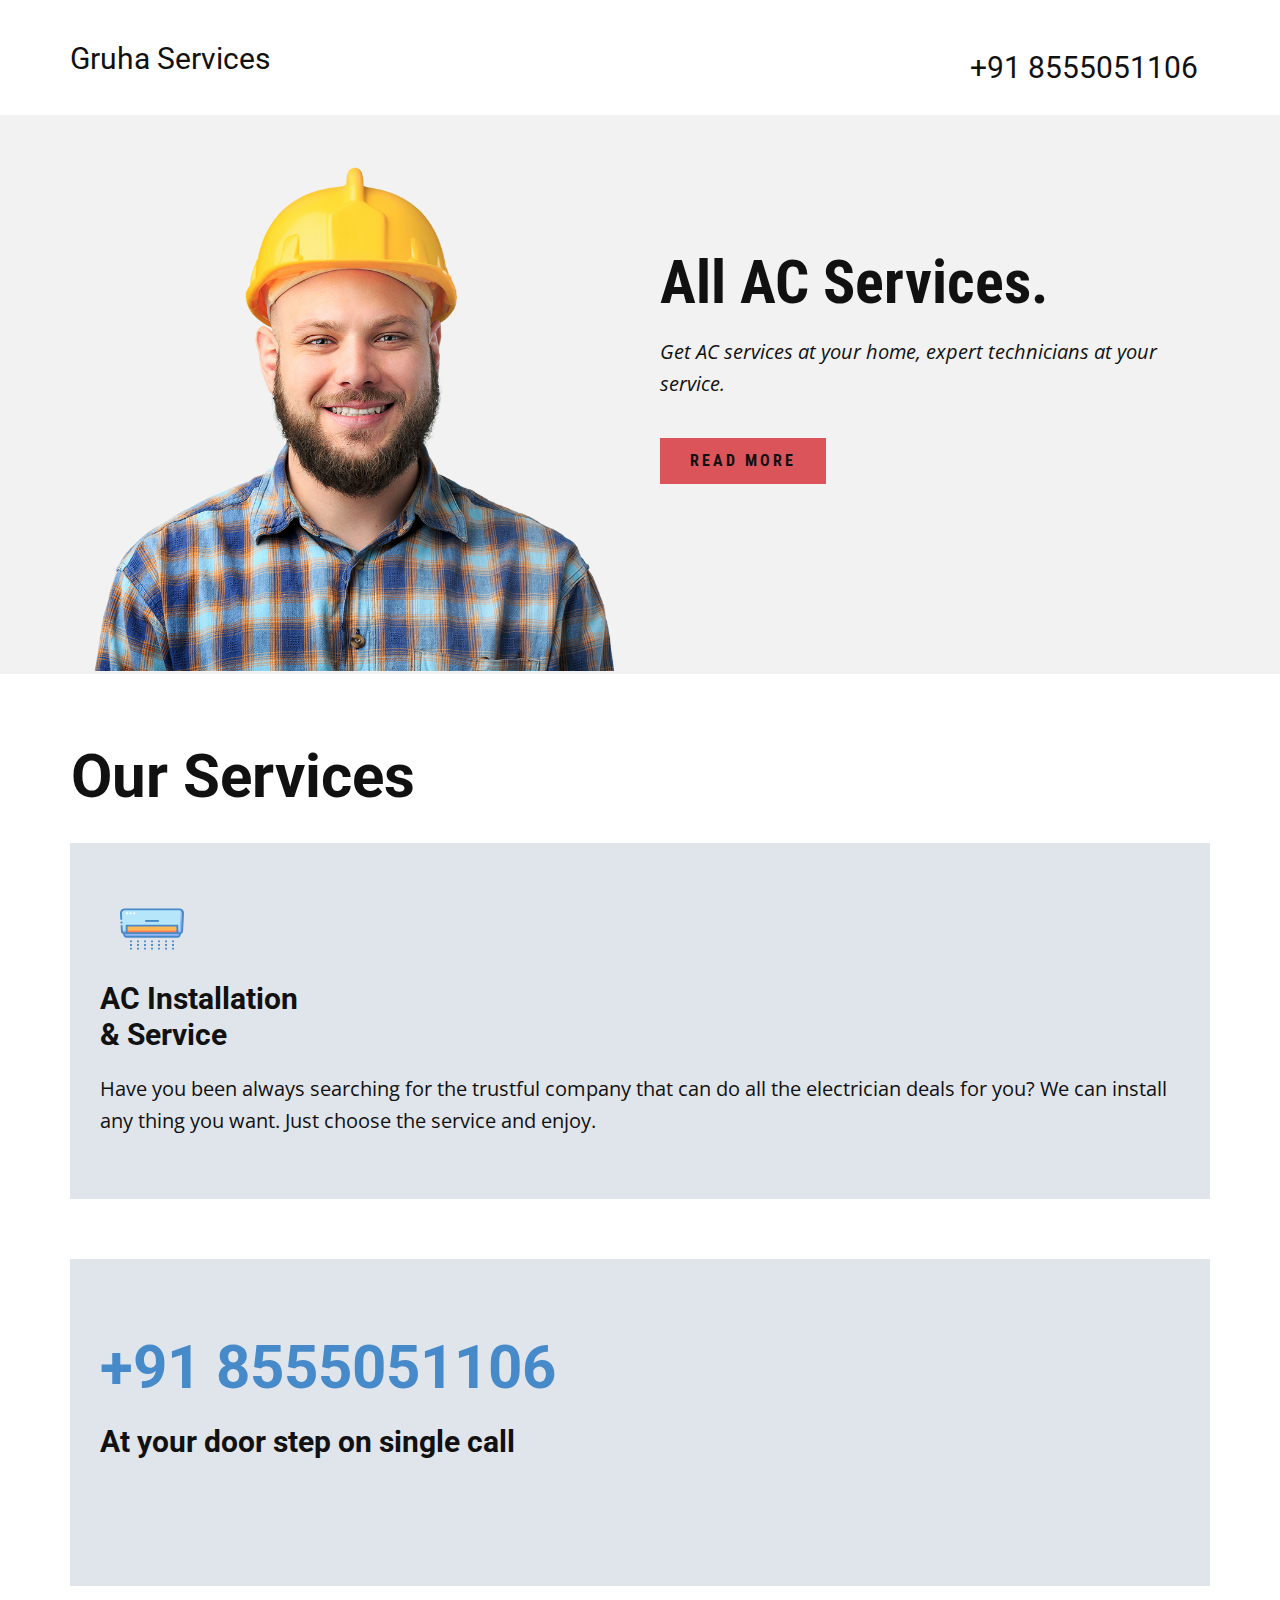
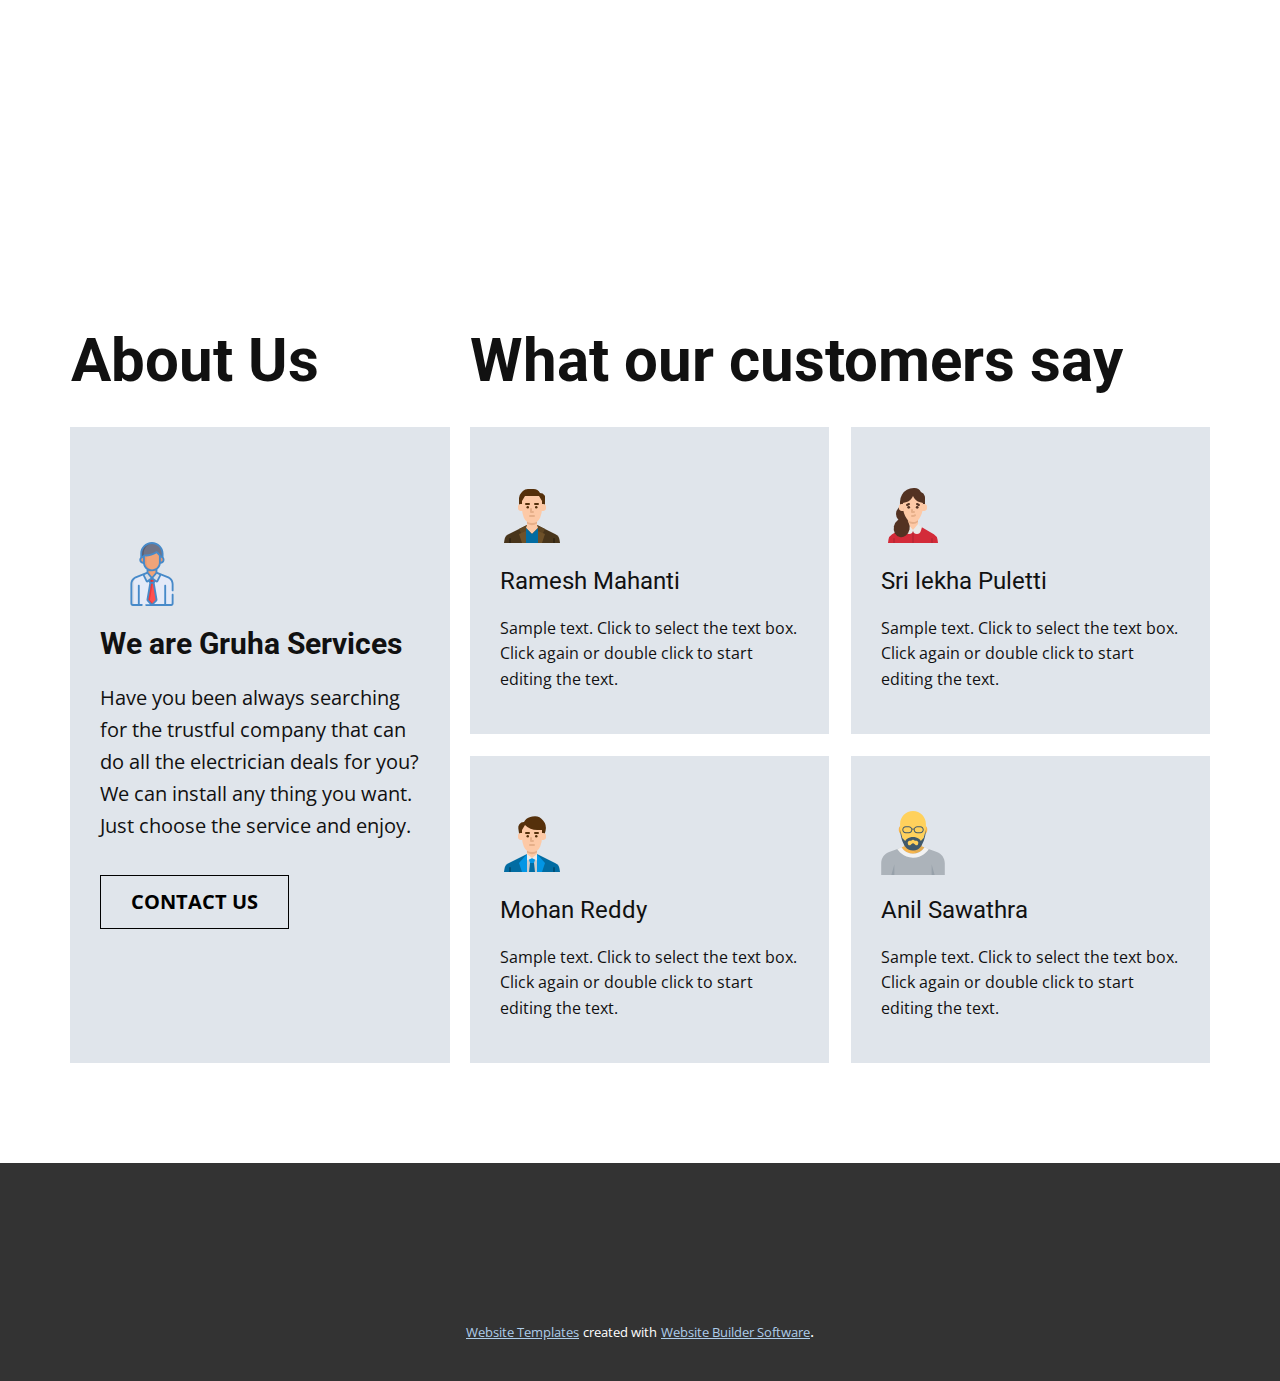
==== commit 9046902b: "new test 5" ====
--- a/Page-1.html
+++ b/Page-1.html
@@ -11,7 +11,7 @@
 <link rel="stylesheet" href="Page-1.css" media="screen">
     <script class="u-script" type="text/javascript" src="jquery.js" defer=""></script>
     <script class="u-script" type="text/javascript" src="nicepage.js" defer=""></script>
-    <meta name="generator" content="Nicepage 3.3.3, nicepage.com">
+    <meta name="generator" content="Nicepage 3.11.0, nicepage.com">
     <link id="u-theme-google-font" rel="stylesheet" href="https://fonts.googleapis.com/css?family=Roboto:100,100i,300,300i,400,400i,500,500i,700,700i,900,900i|Open+Sans:300,300i,400,400i,600,600i,700,700i,800,800i">
     <link id="u-page-google-font" rel="stylesheet" href="https://fonts.googleapis.com/css?family=Roboto+Condensed:300,300i,400,400i,700,700i">
     
@@ -35,7 +35,7 @@
           <a href="/">Gruha Services</a>
         </h3>
         <h3 class="u-align-right u-headline u-text u-text-2">
-          <a href="/">+91 8639755348</a>
+          <a href="/">+91 8555051106</a>
         </h3>
       </div></header>
     <section class="u-align-center u-clearfix u-grey-5 u-section-1" id="carousel_5a17">
@@ -43,15 +43,15 @@
         <div class="u-clearfix u-expanded-width u-layout-wrap u-layout-wrap-1">
           <div class="u-layout">
             <div class="u-layout-row">
-              <div class="u-align-center-lg u-align-center-sm u-align-center-xl u-align-center-xs u-container-style u-expand-resize u-layout-cell u-left-cell u-size-30 u-layout-cell-1">
+              <div class="u-align-center-lg u-align-center-sm u-align-center-xl u-align-center-xs u-container-style u-layout-cell u-left-cell u-size-30 u-layout-cell-1">
                 <div class="u-container-layout u-valign-bottom">
                   <img class="u-absolute-hcenter-lg u-image u-image-1" src="images/07bdcaf28bfd9b8c0cd4bb0e998b41de.png">
                 </div>
               </div>
               <div class="u-container-style u-layout-cell u-right-cell u-size-30 u-layout-cell-2">
                 <div class="u-container-layout u-container-layout-2">
-                  <h1 class="u-custom-font u-font-roboto-condensed u-text u-text-1">All Home Appliances Services.</h1>
-                  <p class="u-text u-text-2">Get home appliances repaied at your home, expert technicians at your service.</p>
+                  <h1 class="u-custom-font u-font-roboto-condensed u-text u-text-1">All AC Services.</h1>
+                  <p class="u-text u-text-2">Get AC services at your home, expert technicians at your service.</p>
                   <a href="https://nicepage.com" class="u-btn u-button-style u-custom-font u-font-roboto-condensed u-palette-2-base u-text-body-color u-btn-1">read more</a>
                 </div>
               </div>
@@ -63,7 +63,7 @@
     <section class="u-align-center u-clearfix u-section-2" id="carousel_09b3">
       <div class="u-clearfix u-sheet u-sheet-1">
         <h2 class="u-align-left u-text u-text-1">Our Services</h2>
-        <div class="u-container-style u-expanded-width-md u-group u-palette-5-light-2 u-shape-rectangle u-group-1">
+        <div class="u-container-style u-expanded-width u-group u-palette-5-light-2 u-shape-rectangle u-group-1">
           <div class="u-container-layout u-valign-middle-md u-valign-middle-sm u-valign-middle-xs u-container-layout-1"><span class="u-icon u-icon-circle u-text-palette-1-base u-icon-1"><svg class="u-svg-link" preserveAspectRatio="xMidYMin slice" viewBox="0 0 512.483 512.483" style=""><use xmlns:xlink="http://www.w3.org/1999/xlink" xlink:href="#svg-d937"></use></svg><svg xmlns="http://www.w3.org/2000/svg" xmlns:xlink="http://www.w3.org/1999/xlink" version="1.1" xml:space="preserve" class="u-svg-content" viewBox="0 0 512.483 512.483" id="svg-d937"><g id="XMLID_124_"><g id="COLORS_18_"><path id="XMLID_88_" d="m15.146 274.714c.419 7.967 7.001 14.211 14.979 14.211h452.232c7.978 0 14.56-6.245 14.979-14.211l7.603-144.399c.904-17.165-12.77-31.577-29.958-31.577h-437.48c-17.188 0-30.862 14.413-29.958 31.577z" fill="#b6e6fa"></path><path d="m487.159 101.313-9.545 167.612h-462.773l.305 5.789c.419 7.967 7.001 14.211 14.979 14.211h452.232c7.978 0 14.56-6.245 14.979-14.211l7.604-144.399c.675-12.827-6.791-24.114-17.781-29.002z" fill="#94b7f7"></path><path id="XMLID_122_" d="m53.149 228.732h406.185v60.193h-406.185z" fill="#ffb655"></path><path id="XMLID_127_" d="m53.149 269.375h406.185v19.55h-406.185z" fill="#ff7956"></path><path id="XMLID_71_" d="m462.377 318.336h-412.271c-6.585 0-12.4-4.295-14.337-10.588l-5.792-18.822h452.528l-5.792 18.822c-1.937 6.293-7.751 10.588-14.336 10.588z" fill="#94b7f7"></path>
 </g><g id="LINES_19_"><path d="m3.938 196.949h14.999v14.666h-14.999z" transform="matrix(.999 -.053 .053 .999 -10.731 .885)"></path><path d="m248.741 406.579h15v14.666h-15z"></path><path d="m248.741 377.247h15v14.666h-15z"></path><path d="m248.741 347.915h15v14.666h-15z"></path><path d="m192.569 377.247h15v14.666h-15z"></path><path d="m192.569 406.579h15v14.666h-15z"></path><path d="m192.569 347.915h15v14.666h-15z"></path><path d="m136.398 377.247h15v14.666h-15z"></path><path d="m136.398 347.915h15v14.666h-15z"></path><path d="m136.398 406.579h15v14.666h-15z"></path><path d="m80.226 406.579h15v14.666h-15z"></path><path d="m80.226 347.915h15v14.666h-15z"></path><path d="m80.226 377.247h15v14.666h-15z"></path><path d="m304.913 377.247h15v14.666h-15z"></path><path d="m304.913 347.915h15v14.666h-15z"></path><path d="m304.913 406.579h15v14.666h-15z"></path><path d="m361.085 377.247h15v14.666h-15z"></path><path d="m361.085 347.915h15v14.666h-15z"></path><path d="m361.085 406.579h15v14.666h-15z"></path><path d="m417.257 347.915h15v14.666h-15z"></path><path d="m417.257 406.579h15v14.666h-15z"></path><path d="m417.257 377.247h15v14.666h-15z"></path><path d="m201.276 184.377h109.93v15h-109.93z"></path><path d="m502.187 102.928c-7.152-7.539-16.813-11.69-27.205-11.69h-437.481c-10.392 0-20.053 4.152-27.205 11.69-7.151 7.539-10.789 17.405-10.242 27.781l2.737 51.998 14.979-.789-2.737-51.998c-.328-6.226 1.854-12.146 6.146-16.669s10.089-7.014 16.323-7.014h437.48c6.234 0 12.032 2.491 16.323 7.014s6.474 10.443 6.146 16.669l-7.603 144.398c-.21 3.984-3.5 7.106-7.49 7.106h-15.523v-60.193h-421.186v60.193h-15.524c-3.99 0-7.28-3.122-7.49-7.105l-2.552-48.464-14.979.789 2.552 48.463c.522 9.901 7.39 18.007 16.532 20.505l4.413 14.34c2.923 9.5 11.564 15.882 21.504 15.882h412.271c9.939 0 18.581-6.382 21.504-15.882l4.413-14.34c9.143-2.498 16.01-10.604 16.532-20.505l7.603-144.398c.548-10.376-3.09-20.242-10.241-27.781zm-441.538 133.304h391.186v45.193h-391.186zm408.896 69.31c-.975 3.166-3.855 5.293-7.168 5.293h-412.271c-3.312 0-6.193-2.127-7.168-5.293l-2.805-9.117h5.516 421.186 5.516z"></path><g fill="#fff"><path d="m106.986 123.86h14.666v15h-14.666z"></path><path d="m77.654 123.86h14.666v15h-14.666z"></path><path d="m48.322 123.86h14.666v15h-14.666z"></path>
 </g>
@@ -72,66 +72,18 @@
             <h3 class="u-text u-text-2">AC Installation<br>&amp; Service
             </h3>
             <p class="u-text u-text-3">Have you been always searching for the trustful company that can do all the electrician deals for you? We can install any thing you want. Just choose the service and enjoy.</p>
-            <a href="https://nicepage.com/html5-template" class="u-border-1 u-border-black u-btn u-button-style u-hover-black u-none u-text-black u-text-hover-white u-btn-1">contact us</a>
           </div>
         </div>
-        <div class="u-expanded-width-md u-expanded-width-sm u-expanded-width-xs u-list u-repeater u-list-1">
-          <div class="u-align-left u-container-style u-list-item u-palette-5-light-2 u-repeater-item u-list-item-1">
-            <div class="u-container-layout u-similar-container u-valign-top u-container-layout-2"><span class="u-icon u-icon-circle u-text-palette-1-base u-icon-2"><svg class="u-svg-link" preserveAspectRatio="xMidYMin slice" viewBox="0 0 512 512" style=""><use xmlns:xlink="http://www.w3.org/1999/xlink" xlink:href="#svg-d41c"></use></svg><svg xmlns="http://www.w3.org/2000/svg" xmlns:xlink="http://www.w3.org/1999/xlink" version="1.1" xml:space="preserve" class="u-svg-content" viewBox="0 0 512 512" id="svg-d41c"><rect fill="#6d7486" height="307.48" rx="11.23" width="490" x="11" y="52.25"></rect><path d="m317.78 362.6v44.93h-123.56v-44.93-2.87h123.56z" fill="#4a5160"></path><path d="m44.7 85.95v240.08h422.6v-240.08z" fill="#fb6771"></path><circle cx="256.833" cy="210.833" fill="#eadf53" r="55.5"></circle><path d="m280.6 211.61-32.09 24.07v-48.14z" fill="#5fa8ed"></path><path d="m384.51 429.75h-.8a30 30 0 0 0 60 0z" fill="#4689d3"></path><path d="m433.71 289.75h-40a10 10 0 0 0 -10 10v130h60v-130a10 10 0 0 0 -10-10z" fill="#6994fe"></path><path d="m44.7 85.95h30v240.08h-30z" fill="#d85561"></path><path d="m407.71 429.75h-24a30 30 0 0 0 42 27.5 30 30 0 0 1 -18-27.5z" fill="#3e7fba"></path><path d="m407.71 429.75v-130a10 10 0 0 1 10-10h-24a10 10 0 0 0 -10 10v130z" fill="#5987e2"></path><path d="m348.321 413.53h-184.642a6 6 0 1 1 0-12h184.642a6 6 0 0 1 0 12z" fill="#6d7486"></path><g fill="#50dd5a"><path d="m401.71 375.747a7 7 0 1 1 7-7 7.009 7.009 0 0 1 -7 7z"></path><path d="m401.71 351.747a7 7 0 1 1 7-7 7.009 7.009 0 0 1 -7 7z"></path><path d="m401.71 401.747a7 7 0 1 1 7-7 7.009 7.009 0 0 1 -7 7z"></path><path d="m425.71 375.747a7 7 0 1 1 7-7 7.009 7.009 0 0 1 -7 7z"></path><path d="m425.71 351.747a7 7 0 1 1 7-7 7.009 7.009 0 0 1 -7 7z"></path><path d="m425.71 401.747a7 7 0 1 1 7-7 7.009 7.009 0 0 1 -7 7z"></path>
-</g><path d="m401.71 321.747a7 7 0 1 1 7-7 7.009 7.009 0 0 1 -7 7z" fill="#fb6771"></path></svg></span>
-              <h4 class="u-text u-text-4">TV Service</h4>
-              <p class="u-text u-text-5">Sample text. Click to select the text box. Click again or double click to start editing the text.</p>
-            </div>
-          </div>
-          <div class="u-align-left u-container-style u-list-item u-palette-5-light-2 u-repeater-item u-video-cover">
-            <div class="u-container-layout u-similar-container u-valign-top u-container-layout-3"><span class="u-icon u-icon-circle u-text-palette-1-base u-icon-3"><svg class="u-svg-link" preserveAspectRatio="xMidYMin slice" viewBox="0 0 512 512" style=""><use xmlns:xlink="http://www.w3.org/1999/xlink" xlink:href="#svg-88bd"></use></svg><svg xmlns="http://www.w3.org/2000/svg" xmlns:xlink="http://www.w3.org/1999/xlink" version="1.1" xml:space="preserve" class="u-svg-content" viewBox="0 0 512 512" id="svg-88bd"><g><g fill="#447d99"><path d="m94.25 436h-30c-11.046 0-20-8.954-20-20v-10h70v10c0 11.046-8.954 20-20 20z"></path><path d="m447.75 436h-30c-11.046 0-20-8.954-20-20v-10h70v10c0 11.046-8.954 20-20 20z"></path>
-</g><path d="m489.5 406h-467c-8.284 0-15-6.716-15-15v-300c0-8.284 6.716-15 15-15h467c8.284 0 15 6.716 15 15v300c0 8.285-6.716 15-15 15z" fill="#548eb5"></path><path d="m92.5 406h-70c-8.28 0-15-6.72-15-15v-300c0-8.28 6.72-15 15-15h70c-8.28 0-15 6.72-15 15v300c0 8.28 6.72 15 15 15z" fill="#447d99"></path><path d="m62.5 101h250v280h-250z" fill="#c9ebfa" transform="matrix(0 1 -1 0 428.5 53.5)"></path><path d="m47.5 116h30v250h-30z" fill="#a0ddf3"></path><path d="m47.5 319.84h280v46.16h-280z" fill="#3dc6ef"></path><path d="m47.5 319.84h30v46.16h-30z" fill="#08a9f1"></path><path d="m411 116h50v90h-50z" fill="#01d0fb"></path><circle cx="436" cy="266" fill="#c9ebfa" r="25"></circle><path d="m229.461 319.84h-83.922c-14.665 0-27.181-10.602-29.592-25.068l-5.822-34.932h154.75l-5.822 34.932c-2.411 14.465-14.927 25.068-29.592 25.068z" fill="#f37c7b"></path><g><path d="m489.5 68.5h-367.16c-4.143 0-7.5 3.357-7.5 7.5s3.357 7.5 7.5 7.5h237.66v50.6c0 4.143 3.357 7.5 7.5 7.5s7.5-3.357 7.5-7.5v-50.6h114.5c4.136 0 7.5 3.364 7.5 7.5v300c0 4.136-3.364 7.5-7.5 7.5h-114.5v-231.71c0-4.143-3.357-7.5-7.5-7.5s-7.5 3.357-7.5 7.5v231.71h-337.5c-4.136 0-7.5-3.364-7.5-7.5v-300c0-4.136 3.364-7.5 7.5-7.5h67.16c4.143 0 7.5-3.357 7.5-7.5s-3.357-7.5-7.5-7.5h-67.16c-12.406 0-22.5 10.094-22.5 22.5v300c0 12.406 10.094 22.5 22.5 22.5h14.25v2.5c0 15.163 12.337 27.5 27.5 27.5h30c15.163 0 27.5-12.337 27.5-27.5v-2.5h268.5v2.5c0 15.163 12.337 27.5 27.5 27.5h30c15.163 0 27.5-12.337 27.5-27.5v-2.5h14.25c12.406 0 22.5-10.094 22.5-22.5v-300c0-12.406-10.094-22.5-22.5-22.5zm-382.75 347.5c0 6.893-5.607 12.5-12.5 12.5h-30c-6.893 0-12.5-5.607-12.5-12.5v-2.5h55zm353.5 0c0 6.893-5.607 12.5-12.5 12.5h-30c-6.893 0-12.5-5.607-12.5-12.5v-2.5h55z"></path><path d="m40 116v250c0 4.143 3.357 7.5 7.5 7.5h280c4.143 0 7.5-3.357 7.5-7.5v-250c0-4.143-3.357-7.5-7.5-7.5h-280c-4.143 0-7.5 3.357-7.5 7.5zm15 242.5v-31.16h265v31.16zm265-235v188.84h-60.509c3.492-4.673 5.937-10.22 6.956-16.336l5.83-34.93c.233-5.197-2.232-8.109-7.397-8.734h-61.04c-4.143 0-7.5 3.357-7.5 7.5s3.357 7.5 7.5 7.5h52.185l-4.373 26.197c-1.814 10.896-11.147 18.803-22.191 18.803h-83.92c-11.044 0-20.377-7.907-22.192-18.805l-4.372-26.195h52.185c4.143 0 7.5-3.357 7.5-7.5s-3.357-7.5-7.5-7.5h-61.04c-5.165.626-7.631 3.537-7.397 8.734l5.829 34.928c1.019 6.117 3.464 11.665 6.957 16.338h-60.511v-188.84z"></path><path d="m461 213.5c4.143 0 7.5-3.357 7.5-7.5v-90c0-4.143-3.357-7.5-7.5-7.5h-50c-4.143 0-7.5 3.357-7.5 7.5v90c0 4.143 3.357 7.5 7.5 7.5zm-42.5-90h35v75h-35z"></path><path d="m436 298.5c17.921 0 32.5-14.579 32.5-32.5s-14.579-32.5-32.5-32.5-32.5 14.579-32.5 32.5 14.579 32.5 32.5 32.5zm0-50c9.649 0 17.5 7.851 17.5 17.5s-7.851 17.5-17.5 17.5-17.5-7.851-17.5-17.5 7.851-17.5 17.5-17.5z"></path><path d="m411 337.34h50c4.143 0 7.5-3.357 7.5-7.5s-3.357-7.5-7.5-7.5h-50c-4.143 0-7.5 3.357-7.5 7.5s3.357 7.5 7.5 7.5z"></path><path d="m411 373.5h50c4.143 0 7.5-3.357 7.5-7.5s-3.357-7.5-7.5-7.5h-50c-4.143 0-7.5 3.357-7.5 7.5s3.357 7.5 7.5 7.5z"></path><path d="m205.602 193.609c9.636 8.346 9.06 10.877.297 18.605-3.106 2.739-3.404 7.479-.664 10.586 3.438 3.147 6.966 3.369 10.586.664 15.459-13.633 14.811-28.019-.398-41.194-9.778-8.467-8.782-10.992.298-18.719 3.154-2.685 3.536-7.418.852-10.572-2.683-3.154-7.417-3.536-10.572-.852-15.899 13.528-15.958 28.007-.399 41.482z"></path><path d="m159.501 193.609c9.636 8.346 9.059 10.878.297 18.605-3.106 2.74-3.404 7.479-.664 10.586 3.438 3.147 6.966 3.369 10.586.664 15.457-13.633 14.813-28.019-.398-41.193-9.777-8.469-8.784-10.992.298-18.72 3.154-2.685 3.536-7.418.852-10.572-2.683-3.154-7.417-3.536-10.572-.852-15.897 13.527-15.959 28.008-.399 41.482z"></path>
-</g>
-</g></svg></span>
-              <h4 class="u-text u-text-6">Microwave Oven Service</h4>
-              <p class="u-text u-text-7">Sample text. Click to select the text box. Click again or double click to start editing the text.</p>
-            </div>
-          </div>
-          <div class="u-align-left u-container-style u-list-item u-palette-5-light-2 u-repeater-item u-video-cover">
-            <div class="u-container-layout u-similar-container u-valign-top u-container-layout-4"><span class="u-icon u-icon-circle u-text-palette-1-base u-icon-4"><svg class="u-svg-link" preserveAspectRatio="xMidYMin slice" viewBox="1 -35 580.58196 580" style=""><use xmlns:xlink="http://www.w3.org/1999/xlink" xlink:href="#svg-74e0"></use></svg><svg xmlns="http://www.w3.org/2000/svg" xmlns:xlink="http://www.w3.org/1999/xlink" version="1.1" xml:space="preserve" class="u-svg-content" viewBox="1 -35 580.58196 580" id="svg-74e0"><g id="surface1"><path d="M 523.433594 416.25 C 523.433594 416.25 444.925781 324.660156 444.925781 8.011719 L 146.59375 8.011719 C 146.59375 324.660156 68.085938 416.25 68.085938 416.25 Z M 523.433594 416.25 " style=" stroke:none;fill-rule:nonzero;fill:rgb(89.803922%,89.803922%,89.803922%);fill-opacity:1;"></path><path d="M 140.734375 148.433594 L 450.785156 148.433594 C 448.9375 127.710938 447.488281 105.515625 446.441406 81.859375 L 145.078125 81.859375 C 144.066406 105.554688 142.617188 127.746094 140.734375 148.433594 Z M 140.734375 148.433594 " style=" stroke:none;fill-rule:nonzero;fill:rgb(87.058824%,29.803922%,23.529412%);fill-opacity:1;"></path><path d="M 518.199219 445.039062 L 62.851562 445.039062 L 7.898438 502.609375 L 573.152344 502.609375 Z M 518.199219 445.039062 " style=" stroke:none;fill-rule:nonzero;fill:rgb(89.803922%,89.803922%,89.803922%);fill-opacity:1;"></path><path d="M 7.898438 510.460938 L 573.15625 510.460938 C 577.488281 510.457031 581.007812 506.945312 581 502.605469 C 581 500.582031 580.214844 498.628906 578.808594 497.167969 L 523.851562 439.59375 C 522.371094 438.054688 520.335938 437.1875 518.199219 437.1875 L 62.851562 437.1875 C 60.703125 437.175781 58.640625 438.046875 57.148438 439.59375 L 2.191406 497.167969 C -0.8125 500.292969 -0.71875 505.265625 2.40625 508.269531 C 3.882812 509.6875 5.851562 510.472656 7.898438 510.460938 Z M 66.203125 452.890625 L 514.847656 452.890625 L 554.835938 494.761719 L 26.214844 494.761719 Z M 66.203125 452.890625 " style=" stroke:none;fill-rule:nonzero;fill:rgb(10.588235%,13.72549%,17.647059%);fill-opacity:1;"></path><path d="M 68.085938 424.101562 L 523.433594 424.101562 C 527.765625 424.09375 531.273438 420.5625 531.261719 416.230469 C 531.257812 414.378906 530.597656 412.585938 529.398438 411.175781 C 528.613281 410.285156 452.777344 316.964844 452.777344 8.167969 C 452.777344 3.832031 449.257812 0.316406 444.925781 0.316406 L 146.59375 0.316406 C 142.261719 0.316406 138.742188 3.835938 138.742188 8.167969 C 138.742188 316.964844 62.851562 410.441406 62.121094 411.175781 C 59.289062 414.457031 59.648438 419.414062 62.9375 422.25 C 64.371094 423.484375 66.199219 424.160156 68.085938 424.15625 C 68.085938 424.15625 68.085938 424.101562 68.085938 424.101562 Z M 154.445312 15.863281 L 437.074219 15.863281 C 437.074219 36.222656 437.597656 55.535156 438.277344 74.007812 L 153.242188 74.007812 C 153.921875 55.535156 154.445312 36.222656 154.445312 15.863281 Z M 152.5625 89.710938 L 438.957031 89.710938 C 439.796875 107.503906 440.894531 124.515625 442.203125 140.582031 L 149.210938 140.582031 C 150.675781 124.464844 151.722656 107.503906 152.5625 89.710938 Z M 147.957031 156.285156 L 443.5625 156.285156 C 457.851562 308.070312 492.132812 381.34375 508.515625 408.402344 L 82.949219 408.402344 C 99.386719 381.289062 133.511719 308.277344 147.957031 156.285156 Z M 147.957031 156.285156 " style=" stroke:none;fill-rule:nonzero;fill:rgb(10.588235%,13.72549%,17.647059%);fill-opacity:1;"></path>
-</g></svg></span>
-              <h4 class="u-text u-text-8">Chimney Service<br>
-              </h4>
-              <p class="u-text u-text-9">Sample text. Click to select the text box. Click again or double click to start editing the text.</p>
-            </div>
-          </div>
-          <div class="u-align-left u-container-style u-list-item u-palette-5-light-2 u-repeater-item u-video-cover">
-            <div class="u-container-layout u-similar-container u-valign-top u-container-layout-5"><span class="u-icon u-icon-circle u-text-palette-1-base u-icon-5"><svg class="u-svg-link" preserveAspectRatio="xMidYMin slice" viewBox="0 0 512 512" style=""><use xmlns:xlink="http://www.w3.org/1999/xlink" xlink:href="#svg-f475"></use></svg><svg xmlns="http://www.w3.org/2000/svg" xmlns:xlink="http://www.w3.org/1999/xlink" version="1.1" xml:space="preserve" class="u-svg-content" viewBox="0 0 512 512" x="0px" y="0px" id="svg-f475" style="enable-background:new 0 0 512 512;"><g><polygon style="fill:#FF5233;" points="512,242 256,242 151,377 256,512 512,512  "></polygon><rect y="242" style="fill:#FF6E2E;" width="256" height="270"></rect><path style="fill:#C24D3F;" d="M135,302c-41.355,0-75,33.645-75,75c0,10.664,2.252,20.806,6.281,30H256V302H135z"></path><path style="fill:#84494A;" d="M377,302H256l-40,105h229.719c4.029-9.194,6.281-19.336,6.281-30C452,335.645,418.355,302,377,302z"></path><polygon style="fill:#71D1FE;" points="182.751,127.236 256,392 329.249,392 329.249,127.236  "></polygon><rect x="182.751" y="127.236" style="fill:#97E4FD;" width="73.249" height="264.764"></rect><rect x="239.249" y="182" style="fill:#97E4FD;" width="52.5" height="210"></rect><rect x="218.5" y="182" style="fill:#FFFFFF;" width="35.749" height="210"></rect><path style="fill:#4CBEFE;" d="M377,362H256l-30,45l30,45h121c30.692,0,57.122-18.539,68.719-45   C434.122,380.539,407.692,362,377,362z"></path><path style="fill:#71D1FE;" d="M135,362c-30.692,0-57.122,18.539-68.719,45c11.597,26.461,38.027,45,68.719,45h121v-90H135z"></path><path style="fill:#4CBEFE;" d="M226,75l30,135c74.439,0,135-60.561,135-135H226z"></path><path style="fill:#71D1FE;" d="M121,75c0,74.439,60.561,135,135,135V75H121z"></path><path style="fill:#4CBEFE;" d="M226,60l30,90h106c41.355,0,75-33.645,75-75V60H226z"></path><path style="fill:#71D1FE;" d="M75,60v15c0,41.355,33.645,75,75,75h106V60H75z"></path><path style="fill:#26ABFF;" d="M467,0H256l-60,45l60,45h211c24.81,0,45-20.19,45-45S491.81,0,467,0z"></path><path style="fill:#4CBEFE;" d="M45,0C20.19,0,0,20.19,0,45s20.19,45,45,45h211V0H45z"></path>
-</g></svg></span>
-              <h4 class="u-text u-text-10">Geyser Service</h4>
-              <p class="u-text u-text-11">Sample text. Click to select the text box. Click again or double click to start editing the text.</p>
-            </div>
-          </div>
-        </div>
-        <div class="u-expanded-width u-list u-repeater u-list-2">
-          <div class="u-align-left u-container-style u-list-item u-palette-5-light-2 u-repeater-item u-list-item-5">
-            <div class="u-container-layout u-similar-container u-valign-top u-container-layout-6"><span class="u-icon u-icon-circle u-text-palette-1-base u-icon-6"><svg class="u-svg-link" preserveAspectRatio="xMidYMin slice" viewBox="0 0 512 512" style=""><use xmlns:xlink="http://www.w3.org/1999/xlink" xlink:href="#svg-210e"></use></svg><svg xmlns="http://www.w3.org/2000/svg" xmlns:xlink="http://www.w3.org/1999/xlink" version="1.1" xml:space="preserve" class="u-svg-content" viewBox="0 0 512 512" id="svg-210e"><g><g><path clip-rule="evenodd" d="m474.5 7.5h-315l-30 30h375zm30 119.999h-375v242.001h30l15 15v15l-15 15 15 15v15l-15 15 15 15v15l-15 15h315l30-30zm-187.5 63.5c69.035 0 125 55.964 125 125s-55.964 125-125 125-125-55.964-125-125c0-69.035 55.964-125 125-125z" fill="#e0dfde" fill-rule="evenodd"></path><circle cx="318" cy="316" fill="#fff" r="96"></circle><g clip-rule="evenodd" fill-rule="evenodd"><ellipse cx="459.5" cy="82.5" fill="#c4e5f9" rx="15" ry="15" transform="matrix(.707 -.707 .707 .707 76.249 349.079)"></ellipse><ellipse cx="399.501" cy="82.5" fill="#f492a7" rx="15" ry="15" transform="matrix(.987 -.16 .16 .987 -8.056 65.058)"></ellipse><ellipse cx="339.502" cy="82.5" fill="#e7cda2" rx="15" ry="15" transform="matrix(.987 -.16 .16 .987 -8.831 55.448)"></ellipse><path d="m159.499 67.5h89.999v30h-89.999z" fill="#c4e5f9"></path><path d="m324.502 82.499c0-8.284 6.716-15 15-15s15 6.716 15 15-6.716 15-15 15c-8.284.001-15-6.715-15-15zm179.998-44.999h-375v89.999h375zm-119.999 44.999c0-8.284 6.716-15 15-15s15 6.716 15 15-6.716 15-15 15c-8.284.001-15-6.715-15-15zm59.999 0c0-8.284 6.716-15 15-15s15 6.716 15 15-6.716 15-15 15c-8.284.001-15-6.715-15-15zm-195.002-14.999v30h-89.999v-30z" fill="#ffcf7b"></path><path d="m442 315.999c0-69.036-55.964-125-125-125s-125 55.964-125 125 55.964 125 125 125 125-55.964 125-125zm-125-95.049c52.662 0 95.05 42.723 95.05 95.05 0 5.104-.402 10.114-1.177 15h-78.873l-30-30h-78.873c7.192-45.368 46.482-80.05 93.873-80.05z" fill="#bfbec1"></path><path d="m410.867 330.999c-7.193 45.366-46.477 80.05-93.867 80.05-52.495 0-95.05-42.555-95.05-95.05 0-5.104.407-10.113 1.182-15h78.868l30 30z" fill="#c4e5f9"></path><path d="m159.5 369.5h-137l-15 15v15l15 15h137l14.999-15v-15z" fill="#f492a7"></path><path d="m159.5 414.5h-137l-15 15v15l15 15h137l14.999-15v-15z" fill="#7fdcc7"></path><path d="m159.5 459.5h-137l-15 15v15l15 15h137l14.999-15v-15z" fill="#c4e5f9"></path><path d="m189.499 7.5h-30l-30 30h30zm-30 119.999h-30v242.001h30zm.001 242.001 15 15v15l-15 15 15 15v15l-15 15 15 15v15l-15 15h30l15-15v-15l-15-15 15-15v-15l-15-15 15-15v-15l-15-15z" fill="#bfbec1"></path><path d="m331.999 191.898c-74.28-8.883-140 48.901-140 124.101s65.72 132.983 140 124.101c-61.962-7.411-110-60.142-110-124.101s48.038-116.689 110-124.101z" fill="#9c9c9f"></path><path d="m332.009 409.868c-4.889.776-9.902 1.181-15.009 1.181-52.495 0-95.05-42.555-95.05-95.05 0-5.104.407-10.113 1.182-15h30c-.775 4.887-1.182 9.896-1.182 15 0 47.393 34.688 86.68 80.059 93.869z" fill="#a4d7f5"></path><path d="m129.5 37.5h30v89.999h-30z" fill="#ffaf02"></path><path d="m52.5 369.5h-30l-15 15v15l15 15h30l-15-15v-15z" fill="#f05d7a"></path><path d="m52.5 414.5h-30l-15 15v15l15 15h30l-15-15v-15z" fill="#6ab7a4"></path><path d="m52.5 459.5h-30l-15 15v15l15 15h30l-15-15v-15z" fill="#a4d7f5"></path>
-</g><g><path d="m241.999 489.499h-15v-15h15zm-30 0h-15v-15h15zm270.001-324.5h-59.999v-15h59.999zm-74.999 0h-15v-15h15z" fill="#fff"></path>
-</g>
-</g><g><path d="m477.606 0h-321.213l-34.393 34.394v130.605h15v-30h360v332.001h-67.5v15h56.894l-15 15h-274.395v15h280.607l34.394-34.394v-443.212zm-315 15h308.788l15 15h-338.788zm-25.606 104.999v-74.999h360v74.999z"></path><path d="m122 179.999h15v167.001h-15z"></path><path d="m317 448.499c73.061 0 132.499-59.439 132.499-132.5s-59.438-132.499-132.499-132.499-132.5 59.439-132.5 132.5 59.439 132.499 132.5 132.499zm0-249.999c64.789 0 117.499 52.71 117.499 117.5s-52.71 117.5-117.499 117.5c-64.79 0-117.5-52.71-117.5-117.5s52.71-117.5 117.5-117.5z"></path><path d="m317 418.549c24.397 0 48.038-8.716 66.568-24.543l-9.742-11.405c-15.816 13.509-35.998 20.948-56.826 20.948-48.275 0-87.55-39.274-87.55-87.55 0-2.527.114-5.027.325-7.5h69.119l29.999 30h72.705c-3.341 12.562-9.449 24.319-17.997 34.327l11.406 9.742c15.826-18.529 24.542-42.17 24.542-66.569 0-56.546-46.003-102.549-102.549-102.549s-102.55 46.003-102.55 102.549 46.004 102.55 102.55 102.55zm0-190.099c40.498 0 74.657 27.643 84.613 65.05h-50.741v15h53.352c.211 2.473.325 4.973.325 7.5 0 2.512-.114 5.014-.328 7.5h-69.116l-29.999-30h-72.72c9.956-37.407 44.115-65.05 84.614-65.05z"></path><path d="m459.5 60c-12.406 0-22.5 10.093-22.5 22.5s10.094 22.5 22.5 22.5 22.5-10.094 22.5-22.5-10.094-22.5-22.5-22.5zm0 30c-4.136 0-7.5-3.364-7.5-7.5s3.364-7.5 7.5-7.5 7.5 3.364 7.5 7.5-3.364 7.5-7.5 7.5z"></path><path d="m399.501 60c-12.406 0-22.5 10.093-22.5 22.5s10.094 22.5 22.5 22.5 22.5-10.093 22.5-22.5-10.094-22.5-22.5-22.5zm0 30c-4.136 0-7.5-3.364-7.5-7.5s3.364-7.5 7.5-7.5 7.5 3.364 7.5 7.5-3.364 7.5-7.5 7.5z"></path><path d="m339.502 60c-12.406 0-22.5 10.093-22.5 22.5s10.094 22.5 22.5 22.5 22.5-10.093 22.5-22.5-10.094-22.5-22.5-22.5zm0 30c-4.136 0-7.5-3.364-7.5-7.5s3.364-7.5 7.5-7.5 7.5 3.364 7.5 7.5-3.364 7.5-7.5 7.5z"></path><path d="m152 105h104.999v-45h-104.999zm15-30h74.999v15h-74.999z"></path><path d="m19.394 362-19.394 19.393v21.213l11.893 11.894-11.893 11.893v21.213l11.893 11.894-11.893 11.893v21.213l19.394 19.394h143.212l19.394-19.394v-21.213l-11.894-11.893 11.894-11.894v-21.213l-11.894-11.893 11.894-11.894v-21.213l-19.394-19.393zm147.606 124.394-10.607 10.606h-130.787l-10.606-10.606v-8.788l10.606-10.606h26.894v-15h-26.894l-10.606-10.606v-8.788l10.606-10.606h130.787l10.607 10.606v8.788l-10.607 10.606h-88.893v15h88.894l10.606 10.606zm0-90-10.607 10.606h-130.787l-10.606-10.606v-8.788l10.606-10.606h130.787l10.607 10.606z"></path>
-</g>
-</g></svg></span>
-              <h4 class="u-text u-text-12">Washing Machine Service</h4>
-              <p class="u-text u-text-13">Sample text. Click to select the text box. Click again or double click to start editing the text.</p>
-            </div>
-          </div>
-          <div class="u-align-left u-container-style u-list-item u-palette-5-light-2 u-repeater-item u-video-cover">
-            <div class="u-container-layout u-similar-container u-valign-top u-container-layout-7"><span class="u-icon u-icon-circle u-text-palette-1-base u-icon-7"><svg class="u-svg-link" preserveAspectRatio="xMidYMin slice" viewBox="-112 0 512 512" style=""><use xmlns:xlink="http://www.w3.org/1999/xlink" xlink:href="#svg-38bf"></use></svg><svg xmlns="http://www.w3.org/2000/svg" xmlns:xlink="http://www.w3.org/1999/xlink" version="1.1" xml:space="preserve" class="u-svg-content" viewBox="-112 0 512 512" id="svg-38bf"><path d="m272.53125 479.9375v24.046875h-256.5v-24.046875" fill="#506573"></path><path d="m16.03125 207.40625h256.5v24.046875h-256.5zm0 0" fill="#eaa017"></path><path d="m8.015625 7.015625h272.53125v200.390625h-272.53125zm0 0" fill="#feee72"></path><path d="m8.015625 7.015625h24.046875v200.390625h-24.046875zm0 0" fill="#eaa017"></path><path d="m8.015625 231.453125h272.53125v248.484375h-272.53125zm0 0" fill="#feee72"></path><g fill="#fff"><path d="m168.328125 440.359375h16.03125v15.03125h-16.03125zm0 0"></path><path d="m136.265625 440.359375h16.03125v15.03125h-16.03125zm0 0"></path><path d="m104.203125 440.359375h16.03125v15.03125h-16.03125zm0 0"></path>
-</g><path d="m8.015625 231.453125h24.046875v248.484375h-24.046875zm0 0" fill="#eaa017"></path><path d="m48.09375 47.09375h32.0625v112.21875h-32.0625zm0 0" fill="#8ca4b8"></path><path d="m48.09375 135.265625h32.0625v24.046875h-32.0625zm0 0" fill="#506573"></path><path d="m48.09375 271.53125h32.0625v112.21875h-32.0625zm0 0" fill="#8ca4b8"></path><path d="m48.09375 359.703125h32.0625v24.046875h-32.0625zm0 0" fill="#506573"></path><path d="m287.5625 215.421875v-215.421875h-287.5625v215.421875h8.015625v9.015625h-8.015625v263.515625h8.015625v24.046875h56.109375v-15.03125h-41.078125v-9.015625h241.46875v9.015625h-184.359375v15.03125h199.390625v-24.046875h8.015625v-263.515625h-8.015625v-9.015625zm-15.03125 257.5h-257.5v-233.453125h257.5zm0-272.53125h-56.109375v15.03125h48.09375v9.015625h-241.46875v-9.015625h177.34375v-15.03125h-185.359375v-185.359375h257.5zm0 0"></path><path d="m87.171875 40.078125h-47.09375v127.25h47.09375zm-15.03125 112.21875h-17.03125v-97.1875h17.03125zm0 0"></path><path d="m87.171875 264.515625h-47.09375v127.25h47.09375zm-15.03125 112.21875h-17.03125v-97.1875h17.03125zm0 0"></path></svg></span>
-              <h4 class="u-text u-text-14">Refrigerator Service</h4>
-              <p class="u-text u-text-15">Sample text. Click to select the text box. Click again or double click to start editing the text.</p>
-            </div>
-          </div>
-          <div class="u-align-left u-container-style u-list-item u-palette-5-light-2 u-repeater-item u-video-cover">
-            <div class="u-container-layout u-similar-container u-valign-top u-container-layout-8"><span class="u-icon u-icon-circle u-text-palette-1-base u-icon-8"><svg class="u-svg-link" preserveAspectRatio="xMidYMin slice" viewBox="-104 0 512 512" style=""><use xmlns:xlink="http://www.w3.org/1999/xlink" xlink:href="#svg-c19b"></use></svg><svg xmlns="http://www.w3.org/2000/svg" xmlns:xlink="http://www.w3.org/1999/xlink" version="1.1" xml:space="preserve" class="u-svg-content" viewBox="-104 0 512 512" id="svg-c19b"><path d="m254.851562 504.5h-205.703124c-23 0-41.648438-18.648438-41.648438-41.648438v-413.703124c0-23 18.648438-41.648438 41.648438-41.648438h205.703124c23 0 41.648438 18.648438 41.648438 41.648438v413.703124c0 23-18.648438 41.648438-41.648438 41.648438zm0 0" fill="#00bcd4"></path><path d="m254.851562 7.5h-30c23 0 41.648438 18.648438 41.648438 41.648438v413.703124c0 23-18.648438 41.648438-41.648438 41.648438h30c23 0 41.648438-18.648438 41.648438-41.648438v-413.703124c0-23-18.648438-41.648438-41.648438-41.648438zm0 0" fill="#00acc1"></path><path d="m123 444h-62c-4.417969 0-8-3.582031-8-8v-25c0-4.417969 3.582031-8 8-8h62c4.417969 0 8 3.582031 8 8v25c0 4.417969-3.582031 8-8 8zm0 0" fill="#ff5622"></path><path d="m123 403h-30c4.417969 0 8 3.582031 8 8v25c0 4.417969-3.582031 8-8 8h30c4.417969 0 8-3.582031 8-8v-25c0-4.417969-3.582031-8-8-8zm0 0" fill="#e8491d"></path><path d="m243 444h-62c-4.417969 0-8-3.582031-8-8v-25c0-4.417969 3.582031-8 8-8h62c4.417969 0 8 3.582031 8 8v25c0 4.417969-3.582031 8-8 8zm0 0" fill="#ff5622"></path><path d="m243 403h-30c4.417969 0 8 3.582031 8 8v25c0 4.417969-3.582031 8-8 8h30c4.417969 0 8-3.582031 8-8v-25c0-4.417969-3.582031-8-8-8zm0 0" fill="#e8491d"></path><path d="m7.5 255.5h289v27h-289zm0 0" fill="#ffd54f"></path><path d="m266.5 255.5h30v27h-30zm0 0" fill="#ffca28"></path><path d="m7.5 123.332031c4.140625 0 7.5-3.355469 7.5-7.5v-20.164062c0-4.144531-3.359375-7.5-7.5-7.5s-7.5 3.355469-7.5 7.5v20.164062c0 4.144531 3.359375 7.5 7.5 7.5zm0 0"></path><path d="m254.851562 0h-205.703124c-27.101563 0-49.148438 22.050781-49.148438 49.148438v14.519531c0 4.140625 3.359375 7.5 7.5 7.5s7.5-3.359375 7.5-7.5v-14.519531c0-18.828126 15.320312-34.148438 34.148438-34.148438h205.703124c18.828126 0 34.148438 15.320312 34.148438 34.148438v198.851562h-274v-100.167969c0-4.140625-3.359375-7.5-7.5-7.5s-7.5 3.359375-7.5 7.5v315.019531c0 27.101563 22.046875 49.148438 49.148438 49.148438h205.703124c27.101563 0 49.148438-22.050781 49.148438-49.148438v-111.183593c0-4.144531-3.359375-7.5-7.5-7.5s-7.5 3.355469-7.5 7.5v111.183593c0 18.828126-15.320312 34.148438-34.148438 34.148438h-205.703124c-18.828126 0-34.148438-15.320312-34.148438-34.148438v-172.851562h274v29.332031c0 4.144531 3.359375 7.5 7.5 7.5s7.5-3.355469 7.5-7.5v-270.183593c0-27.097657-22.046875-49.148438-49.148438-49.148438zm-239.851562 275v-12h274v12zm0 0"></path><path d="m61 395.5c-8.546875 0-15.5 6.953125-15.5 15.5v25c0 8.546875 6.953125 15.5 15.5 15.5h62c8.546875 0 15.5-6.953125 15.5-15.5v-25c0-8.546875-6.953125-15.5-15.5-15.5zm62.5 15.5v25c0 .273438-.222656.5-.5.5h-62c-.277344 0-.5-.226562-.5-.5v-25c0-.273438.222656-.5.5-.5h62c.277344 0 .5.226562.5.5zm0 0"></path><path d="m181 451.5h62c8.546875 0 15.5-6.953125 15.5-15.5v-25c0-8.546875-6.953125-15.5-15.5-15.5h-62c-8.546875 0-15.5 6.953125-15.5 15.5v25c0 8.546875 6.953125 15.5 15.5 15.5zm-.5-40.5c0-.273438.222656-.5.5-.5h62c.277344 0 .5.226562.5.5v25c0 .273438-.222656.5-.5.5h-62c-.277344 0-.5-.226562-.5-.5zm0 0"></path><path d="m182.5 344.5c0-5.238281-1.351562-10.40625-3.910156-14.945312-2.035156-3.609376-6.613282-4.886719-10.21875-2.851563-3.609375 2.035156-4.882813 6.609375-2.851563 10.21875 1.296875 2.292969 1.980469 4.914063 1.980469 7.578125 0 8.546875-6.953125 15.5-15.5 15.5s-15.5-6.953125-15.5-15.5c0-2.664062.683594-5.285156 1.976562-7.578125 2.035157-3.609375.757813-8.183594-2.847656-10.21875-3.609375-2.03125-8.183594-.757813-10.21875 2.851563-2.558594 4.539062-3.914062 9.707031-3.914062 14.945312 0 16.816406 13.683594 30.5 30.5 30.5 16.820312 0 30.503906-13.683594 30.503906-30.5zm0 0"></path><path d="m159.5 340.5v-25c0-4.144531-3.359375-7.5-7.5-7.5s-7.5 3.355469-7.5 7.5v25c0 4.144531 3.359375 7.5 7.5 7.5s7.5-3.355469 7.5-7.5zm0 0"></path><path d="m262.363281 40h-223.863281c-4.140625 0-7.5 3.355469-7.5 7.5s3.359375 7.5 7.5 7.5h223.863281c4.140625 0 7.5-3.355469 7.5-7.5s-3.359375-7.5-7.5-7.5zm0 0"></path><path d="m262.886719 67h-223.863281c-4.140626 0-7.5 3.355469-7.5 7.5s3.359374 7.5 7.5 7.5h223.863281c4.140625 0 7.5-3.355469 7.5-7.5s-3.359375-7.5-7.5-7.5zm0 0"></path><path d="m263.40625 94h-223.859375c-4.144531 0-7.5 3.355469-7.5 7.5s3.355469 7.5 7.5 7.5h223.859375c4.144531 0 7.5-3.355469 7.5-7.5s-3.355469-7.5-7.5-7.5zm0 0"></path><path d="m263.929688 121h-223.859376c-4.144531 0-7.5 3.355469-7.5 7.5s3.355469 7.5 7.5 7.5h223.859376c4.140624 0 7.5-3.355469 7.5-7.5s-3.355469-7.5-7.5-7.5zm0 0"></path><path d="m264.453125 148h-223.859375c-4.144531 0-7.5 3.355469-7.5 7.5s3.355469 7.5 7.5 7.5h223.859375c4.144531 0 7.5-3.355469 7.5-7.5s-3.355469-7.5-7.5-7.5zm0 0"></path><path d="m264.976562 175h-223.863281c-4.140625 0-7.5 3.355469-7.5 7.5s3.359375 7.5 7.5 7.5h223.863281c4.140626 0 7.5-3.355469 7.5-7.5s-3.359374-7.5-7.5-7.5zm0 0"></path><path d="m41.636719 202c-4.140625 0-7.5 3.355469-7.5 7.5s3.359375 7.5 7.5 7.5h223.863281c4.140625 0 7.5-3.355469 7.5-7.5s-3.359375-7.5-7.5-7.5zm0 0"></path></svg></span>
-              <h4 class="u-text u-text-16">Water Purifier Service</h4>
-              <p class="u-text u-text-17">Sample text. Click to select the text box. Click again or double click to start editing the text.</p>
-            </div>
+        <div class="u-container-style u-expanded-width u-group u-palette-5-light-2 u-shape-rectangle u-group-2">
+          <div class="u-container-layout u-valign-middle-md u-valign-middle-sm u-valign-middle-xs u-container-layout-2">
+            <h3 class="u-text u-text-4">
+              <span class="u-text-palette-4-base">
+                <br>
+                <span class="u-text-palette-1-base">+91 8555051106</span>
+              </span>
+              <span class="u-text-palette-1-base"></span>
+            </h3>
+            <h3 class="u-text u-text-5">At your door step on single call</h3>
           </div>
         </div>
       </div>
--- a/nicepage.css
+++ b/nicepage.css
@@ -1,4 +1,4 @@
-/*!
+/*begin-commonstyles library*//*!
  * froala_editor v3.2.3 (https://www.froala.com/wysiwyg-editor)
  * License https://froala.com/wysiwyg-editor/terms/
  * Copyright 2014-2020 Froala Labs
@@ -93,27 +93,27 @@
     white-space: pre-wrap;
     word-wrap: break-word;
     overflow: visible; }
-  .fr-view[dir="rtl"] blockquote {
-    border-left: none;
-    border-right: solid 2px #5E35B1;
-    margin-right: 0;
-    padding-right: 5px;
-    padding-left: 0; }
-    .fr-view[dir="rtl"] blockquote blockquote {
-      border-color: #00BCD4; }
-      .fr-view[dir="rtl"] blockquote blockquote blockquote {
-        border-color: #43A047; }
-  .fr-view blockquote {
-    border-left: solid 2px #5E35B1;
-    margin-left: 0;
-    padding-left: 5px;
-    color: #5E35B1; }
-    .fr-view blockquote blockquote {
-      border-color: #00BCD4;
-      color: #00BCD4; }
-      .fr-view blockquote blockquote blockquote {
-        border-color: #43A047;
-        color: #43A047; }
+/*.fr-view[dir="rtl"] blockquote {
+  border-left: none;
+  border-right: solid 2px #5E35B1;
+  margin-right: 0;
+  padding-right: 5px;
+  padding-left: 0; }
+  .fr-view[dir="rtl"] blockquote blockquote {
+    border-color: #00BCD4; }
+    .fr-view[dir="rtl"] blockquote blockquote blockquote {
+      border-color: #43A047; }
+.fr-view blockquote {
+  border-left: solid 2px #5E35B1;
+  margin-left: 0;
+  padding-left: 5px;
+  color: #5E35B1; }
+  .fr-view blockquote blockquote {
+    border-color: #00BCD4;
+    color: #00BCD4; }
+    .fr-view blockquote blockquote blockquote {
+      border-color: #43A047;
+      color: #43A047; }*/
   .fr-view span.fr-emoticon {
     font-weight: normal;
     font-family: "Apple Color Emoji","Segoe UI Emoji","NotoColorEmoji","Segoe UI Symbol","Android Emoji","EmojiSymbols";
@@ -159,7 +159,7 @@
     position: relative;
     max-width: 100%; }
     .fr-view img.fr-dib {
-      margin: 5px auto;
+      margin: 10px auto;
       display: block;
       float: none;
       vertical-align: top; }
@@ -178,11 +178,11 @@
       max-width: calc(100% - (2 * 5px)); }
       .fr-view img.fr-dii.fr-fil {
         float: left;
-        margin: 5px 5px 5px 0;
+        margin: 10px 15px 10px 0;
         max-width: calc(100% - 5px); }
       .fr-view img.fr-dii.fr-fir {
         float: right;
-        margin: 5px 0 5px 5px;
+        margin: 10px 0 10px 15px;
         max-width: calc(100% - 5px); }
   .fr-view span.fr-img-caption {
     position: relative;
@@ -360,7 +360,7 @@
       float: right;
       margin: 5px 0 5px 5px;
       max-width: calc(100% - 5px); }
-/*begin-commonstyles animate*/@charset "UTF-8";
+/*end-commonstyles library*//*begin-commonstyles library*/@charset "UTF-8";
 
 /*!
  * animate.css -https://daneden.github.io/animate.css/
@@ -3985,7 +3985,7 @@
     animation-iteration-count: 1 !important;
   }
 }
-/*end-commonstyles animate*//*! normalize.css v4.1.1 | MIT License | github.com/necolas/normalize.css */
+/*end-commonstyles library*//*! normalize.css v4.1.1 | MIT License | github.com/necolas/normalize.css */
 html {
   font-family: sans-serif;
   -ms-text-size-adjust: 100%;
@@ -5245,7 +5245,7 @@
 }
 .u-form-horizontal .u-input {
   display: flex;
-  width: auto;
+  width: 0;
   vertical-align: middle;
   flex-grow: 1;
   flex-shrink: 1;
@@ -5694,12 +5694,13 @@
 .u-text.u-indent-100 ol {
   padding-left: 120px;
 }
-.u-spacing-100 > div + div,
+.u-spacing-100.u-price-wrapper > div + div,
 .u-spacing-100 .u-social-url + .u-social-url {
   margin-left: 100px;
 }
 .u-spacing-100.u-icon,
 .u-spacing-100.u-search-icon,
+.u-spacing-100.u-gallery-nav,
 .u-spacing-100.u-carousel-control {
   padding: 100px;
 }
@@ -5714,12 +5715,13 @@
 .u-text.u-indent-99 ol {
   padding-left: 119px;
 }
-.u-spacing-99 > div + div,
+.u-spacing-99.u-price-wrapper > div + div,
 .u-spacing-99 .u-social-url + .u-social-url {
   margin-left: 99px;
 }
 .u-spacing-99.u-icon,
 .u-spacing-99.u-search-icon,
+.u-spacing-99.u-gallery-nav,
 .u-spacing-99.u-carousel-control {
   padding: 99px;
 }
@@ -5734,12 +5736,13 @@
 .u-text.u-indent-98 ol {
   padding-left: 118px;
 }
-.u-spacing-98 > div + div,
+.u-spacing-98.u-price-wrapper > div + div,
 .u-spacing-98 .u-social-url + .u-social-url {
   margin-left: 98px;
 }
 .u-spacing-98.u-icon,
 .u-spacing-98.u-search-icon,
+.u-spacing-98.u-gallery-nav,
 .u-spacing-98.u-carousel-control {
   padding: 98px;
 }
@@ -5754,12 +5757,13 @@
 .u-text.u-indent-97 ol {
   padding-left: 117px;
 }
-.u-spacing-97 > div + div,
+.u-spacing-97.u-price-wrapper > div + div,
 .u-spacing-97 .u-social-url + .u-social-url {
   margin-left: 97px;
 }
 .u-spacing-97.u-icon,
 .u-spacing-97.u-search-icon,
+.u-spacing-97.u-gallery-nav,
 .u-spacing-97.u-carousel-control {
   padding: 97px;
 }
@@ -5774,12 +5778,13 @@
 .u-text.u-indent-96 ol {
   padding-left: 116px;
 }
-.u-spacing-96 > div + div,
+.u-spacing-96.u-price-wrapper > div + div,
 .u-spacing-96 .u-social-url + .u-social-url {
   margin-left: 96px;
 }
 .u-spacing-96.u-icon,
 .u-spacing-96.u-search-icon,
+.u-spacing-96.u-gallery-nav,
 .u-spacing-96.u-carousel-control {
   padding: 96px;
 }
@@ -5794,12 +5799,13 @@
 .u-text.u-indent-95 ol {
   padding-left: 115px;
 }
-.u-spacing-95 > div + div,
+.u-spacing-95.u-price-wrapper > div + div,
 .u-spacing-95 .u-social-url + .u-social-url {
   margin-left: 95px;
 }
 .u-spacing-95.u-icon,
 .u-spacing-95.u-search-icon,
+.u-spacing-95.u-gallery-nav,
 .u-spacing-95.u-carousel-control {
   padding: 95px;
 }
@@ -5814,12 +5820,13 @@
 .u-text.u-indent-94 ol {
   padding-left: 114px;
 }
-.u-spacing-94 > div + div,
+.u-spacing-94.u-price-wrapper > div + div,
 .u-spacing-94 .u-social-url + .u-social-url {
   margin-left: 94px;
 }
 .u-spacing-94.u-icon,
 .u-spacing-94.u-search-icon,
+.u-spacing-94.u-gallery-nav,
 .u-spacing-94.u-carousel-control {
   padding: 94px;
 }
@@ -5834,12 +5841,13 @@
 .u-text.u-indent-93 ol {
   padding-left: 113px;
 }
-.u-spacing-93 > div + div,
+.u-spacing-93.u-price-wrapper > div + div,
 .u-spacing-93 .u-social-url + .u-social-url {
   margin-left: 93px;
 }
 .u-spacing-93.u-icon,
 .u-spacing-93.u-search-icon,
+.u-spacing-93.u-gallery-nav,
 .u-spacing-93.u-carousel-control {
   padding: 93px;
 }
@@ -5854,12 +5862,13 @@
 .u-text.u-indent-92 ol {
   padding-left: 112px;
 }
-.u-spacing-92 > div + div,
+.u-spacing-92.u-price-wrapper > div + div,
 .u-spacing-92 .u-social-url + .u-social-url {
   margin-left: 92px;
 }
 .u-spacing-92.u-icon,
 .u-spacing-92.u-search-icon,
+.u-spacing-92.u-gallery-nav,
 .u-spacing-92.u-carousel-control {
   padding: 92px;
 }
@@ -5874,12 +5883,13 @@
 .u-text.u-indent-91 ol {
   padding-left: 111px;
 }
-.u-spacing-91 > div + div,
+.u-spacing-91.u-price-wrapper > div + div,
 .u-spacing-91 .u-social-url + .u-social-url {
   margin-left: 91px;
 }
 .u-spacing-91.u-icon,
 .u-spacing-91.u-search-icon,
+.u-spacing-91.u-gallery-nav,
 .u-spacing-91.u-carousel-control {
   padding: 91px;
 }
@@ -5894,12 +5904,13 @@
 .u-text.u-indent-90 ol {
   padding-left: 110px;
 }
-.u-spacing-90 > div + div,
+.u-spacing-90.u-price-wrapper > div + div,
 .u-spacing-90 .u-social-url + .u-social-url {
   margin-left: 90px;
 }
 .u-spacing-90.u-icon,
 .u-spacing-90.u-search-icon,
+.u-spacing-90.u-gallery-nav,
 .u-spacing-90.u-carousel-control {
   padding: 90px;
 }
@@ -5914,12 +5925,13 @@
 .u-text.u-indent-89 ol {
   padding-left: 109px;
 }
-.u-spacing-89 > div + div,
+.u-spacing-89.u-price-wrapper > div + div,
 .u-spacing-89 .u-social-url + .u-social-url {
   margin-left: 89px;
 }
 .u-spacing-89.u-icon,
 .u-spacing-89.u-search-icon,
+.u-spacing-89.u-gallery-nav,
 .u-spacing-89.u-carousel-control {
   padding: 89px;
 }
@@ -5934,12 +5946,13 @@
 .u-text.u-indent-88 ol {
   padding-left: 108px;
 }
-.u-spacing-88 > div + div,
+.u-spacing-88.u-price-wrapper > div + div,
 .u-spacing-88 .u-social-url + .u-social-url {
   margin-left: 88px;
 }
 .u-spacing-88.u-icon,
 .u-spacing-88.u-search-icon,
+.u-spacing-88.u-gallery-nav,
 .u-spacing-88.u-carousel-control {
   padding: 88px;
 }
@@ -5954,12 +5967,13 @@
 .u-text.u-indent-87 ol {
   padding-left: 107px;
 }
-.u-spacing-87 > div + div,
+.u-spacing-87.u-price-wrapper > div + div,
 .u-spacing-87 .u-social-url + .u-social-url {
   margin-left: 87px;
 }
 .u-spacing-87.u-icon,
 .u-spacing-87.u-search-icon,
+.u-spacing-87.u-gallery-nav,
 .u-spacing-87.u-carousel-control {
   padding: 87px;
 }
@@ -5974,12 +5988,13 @@
 .u-text.u-indent-86 ol {
   padding-left: 106px;
 }
-.u-spacing-86 > div + div,
+.u-spacing-86.u-price-wrapper > div + div,
 .u-spacing-86 .u-social-url + .u-social-url {
   margin-left: 86px;
 }
 .u-spacing-86.u-icon,
 .u-spacing-86.u-search-icon,
+.u-spacing-86.u-gallery-nav,
 .u-spacing-86.u-carousel-control {
   padding: 86px;
 }
@@ -5994,12 +6009,13 @@
 .u-text.u-indent-85 ol {
   padding-left: 105px;
 }
-.u-spacing-85 > div + div,
+.u-spacing-85.u-price-wrapper > div + div,
 .u-spacing-85 .u-social-url + .u-social-url {
   margin-left: 85px;
 }
 .u-spacing-85.u-icon,
 .u-spacing-85.u-search-icon,
+.u-spacing-85.u-gallery-nav,
 .u-spacing-85.u-carousel-control {
   padding: 85px;
 }
@@ -6014,12 +6030,13 @@
 .u-text.u-indent-84 ol {
   padding-left: 104px;
 }
-.u-spacing-84 > div + div,
+.u-spacing-84.u-price-wrapper > div + div,
 .u-spacing-84 .u-social-url + .u-social-url {
   margin-left: 84px;
 }
 .u-spacing-84.u-icon,
 .u-spacing-84.u-search-icon,
+.u-spacing-84.u-gallery-nav,
 .u-spacing-84.u-carousel-control {
   padding: 84px;
 }
@@ -6034,12 +6051,13 @@
 .u-text.u-indent-83 ol {
   padding-left: 103px;
 }
-.u-spacing-83 > div + div,
+.u-spacing-83.u-price-wrapper > div + div,
 .u-spacing-83 .u-social-url + .u-social-url {
   margin-left: 83px;
 }
 .u-spacing-83.u-icon,
 .u-spacing-83.u-search-icon,
+.u-spacing-83.u-gallery-nav,
 .u-spacing-83.u-carousel-control {
   padding: 83px;
 }
@@ -6054,12 +6072,13 @@
 .u-text.u-indent-82 ol {
   padding-left: 102px;
 }
-.u-spacing-82 > div + div,
+.u-spacing-82.u-price-wrapper > div + div,
 .u-spacing-82 .u-social-url + .u-social-url {
   margin-left: 82px;
 }
 .u-spacing-82.u-icon,
 .u-spacing-82.u-search-icon,
+.u-spacing-82.u-gallery-nav,
 .u-spacing-82.u-carousel-control {
   padding: 82px;
 }
@@ -6074,12 +6093,13 @@
 .u-text.u-indent-81 ol {
   padding-left: 101px;
 }
-.u-spacing-81 > div + div,
+.u-spacing-81.u-price-wrapper > div + div,
 .u-spacing-81 .u-social-url + .u-social-url {
   margin-left: 81px;
 }
 .u-spacing-81.u-icon,
 .u-spacing-81.u-search-icon,
+.u-spacing-81.u-gallery-nav,
 .u-spacing-81.u-carousel-control {
   padding: 81px;
 }
@@ -6094,12 +6114,13 @@
 .u-text.u-indent-80 ol {
   padding-left: 100px;
 }
-.u-spacing-80 > div + div,
+.u-spacing-80.u-price-wrapper > div + div,
 .u-spacing-80 .u-social-url + .u-social-url {
   margin-left: 80px;
 }
 .u-spacing-80.u-icon,
 .u-spacing-80.u-search-icon,
+.u-spacing-80.u-gallery-nav,
 .u-spacing-80.u-carousel-control {
   padding: 80px;
 }
@@ -6114,12 +6135,13 @@
 .u-text.u-indent-79 ol {
   padding-left: 99px;
 }
-.u-spacing-79 > div + div,
+.u-spacing-79.u-price-wrapper > div + div,
 .u-spacing-79 .u-social-url + .u-social-url {
   margin-left: 79px;
 }
 .u-spacing-79.u-icon,
 .u-spacing-79.u-search-icon,
+.u-spacing-79.u-gallery-nav,
 .u-spacing-79.u-carousel-control {
   padding: 79px;
 }
@@ -6134,12 +6156,13 @@
 .u-text.u-indent-78 ol {
   padding-left: 98px;
 }
-.u-spacing-78 > div + div,
+.u-spacing-78.u-price-wrapper > div + div,
 .u-spacing-78 .u-social-url + .u-social-url {
   margin-left: 78px;
 }
 .u-spacing-78.u-icon,
 .u-spacing-78.u-search-icon,
+.u-spacing-78.u-gallery-nav,
 .u-spacing-78.u-carousel-control {
   padding: 78px;
 }
@@ -6154,12 +6177,13 @@
 .u-text.u-indent-77 ol {
   padding-left: 97px;
 }
-.u-spacing-77 > div + div,
+.u-spacing-77.u-price-wrapper > div + div,
 .u-spacing-77 .u-social-url + .u-social-url {
   margin-left: 77px;
 }
 .u-spacing-77.u-icon,
 .u-spacing-77.u-search-icon,
+.u-spacing-77.u-gallery-nav,
 .u-spacing-77.u-carousel-control {
   padding: 77px;
 }
@@ -6174,12 +6198,13 @@
 .u-text.u-indent-76 ol {
   padding-left: 96px;
 }
-.u-spacing-76 > div + div,
+.u-spacing-76.u-price-wrapper > div + div,
 .u-spacing-76 .u-social-url + .u-social-url {
   margin-left: 76px;
 }
 .u-spacing-76.u-icon,
 .u-spacing-76.u-search-icon,
+.u-spacing-76.u-gallery-nav,
 .u-spacing-76.u-carousel-control {
   padding: 76px;
 }
@@ -6194,12 +6219,13 @@
 .u-text.u-indent-75 ol {
   padding-left: 95px;
 }
-.u-spacing-75 > div + div,
+.u-spacing-75.u-price-wrapper > div + div,
 .u-spacing-75 .u-social-url + .u-social-url {
   margin-left: 75px;
 }
 .u-spacing-75.u-icon,
 .u-spacing-75.u-search-icon,
+.u-spacing-75.u-gallery-nav,
 .u-spacing-75.u-carousel-control {
   padding: 75px;
 }
@@ -6214,12 +6240,13 @@
 .u-text.u-indent-74 ol {
   padding-left: 94px;
 }
-.u-spacing-74 > div + div,
+.u-spacing-74.u-price-wrapper > div + div,
 .u-spacing-74 .u-social-url + .u-social-url {
   margin-left: 74px;
 }
 .u-spacing-74.u-icon,
 .u-spacing-74.u-search-icon,
+.u-spacing-74.u-gallery-nav,
 .u-spacing-74.u-carousel-control {
   padding: 74px;
 }
@@ -6234,12 +6261,13 @@
 .u-text.u-indent-73 ol {
   padding-left: 93px;
 }
-.u-spacing-73 > div + div,
+.u-spacing-73.u-price-wrapper > div + div,
 .u-spacing-73 .u-social-url + .u-social-url {
   margin-left: 73px;
 }
 .u-spacing-73.u-icon,
 .u-spacing-73.u-search-icon,
+.u-spacing-73.u-gallery-nav,
 .u-spacing-73.u-carousel-control {
   padding: 73px;
 }
@@ -6254,12 +6282,13 @@
 .u-text.u-indent-72 ol {
   padding-left: 92px;
 }
-.u-spacing-72 > div + div,
+.u-spacing-72.u-price-wrapper > div + div,
 .u-spacing-72 .u-social-url + .u-social-url {
   margin-left: 72px;
 }
 .u-spacing-72.u-icon,
 .u-spacing-72.u-search-icon,
+.u-spacing-72.u-gallery-nav,
 .u-spacing-72.u-carousel-control {
   padding: 72px;
 }
@@ -6274,12 +6303,13 @@
 .u-text.u-indent-71 ol {
   padding-left: 91px;
 }
-.u-spacing-71 > div + div,
+.u-spacing-71.u-price-wrapper > div + div,
 .u-spacing-71 .u-social-url + .u-social-url {
   margin-left: 71px;
 }
 .u-spacing-71.u-icon,
 .u-spacing-71.u-search-icon,
+.u-spacing-71.u-gallery-nav,
 .u-spacing-71.u-carousel-control {
   padding: 71px;
 }
@@ -6294,12 +6324,13 @@
 .u-text.u-indent-70 ol {
   padding-left: 90px;
 }
-.u-spacing-70 > div + div,
+.u-spacing-70.u-price-wrapper > div + div,
 .u-spacing-70 .u-social-url + .u-social-url {
   margin-left: 70px;
 }
 .u-spacing-70.u-icon,
 .u-spacing-70.u-search-icon,
+.u-spacing-70.u-gallery-nav,
 .u-spacing-70.u-carousel-control {
   padding: 70px;
 }
@@ -6314,12 +6345,13 @@
 .u-text.u-indent-69 ol {
   padding-left: 89px;
 }
-.u-spacing-69 > div + div,
+.u-spacing-69.u-price-wrapper > div + div,
 .u-spacing-69 .u-social-url + .u-social-url {
   margin-left: 69px;
 }
 .u-spacing-69.u-icon,
 .u-spacing-69.u-search-icon,
+.u-spacing-69.u-gallery-nav,
 .u-spacing-69.u-carousel-control {
   padding: 69px;
 }
@@ -6334,12 +6366,13 @@
 .u-text.u-indent-68 ol {
   padding-left: 88px;
 }
-.u-spacing-68 > div + div,
+.u-spacing-68.u-price-wrapper > div + div,
 .u-spacing-68 .u-social-url + .u-social-url {
   margin-left: 68px;
 }
 .u-spacing-68.u-icon,
 .u-spacing-68.u-search-icon,
+.u-spacing-68.u-gallery-nav,
 .u-spacing-68.u-carousel-control {
   padding: 68px;
 }
@@ -6354,12 +6387,13 @@
 .u-text.u-indent-67 ol {
   padding-left: 87px;
 }
-.u-spacing-67 > div + div,
+.u-spacing-67.u-price-wrapper > div + div,
 .u-spacing-67 .u-social-url + .u-social-url {
   margin-left: 67px;
 }
 .u-spacing-67.u-icon,
 .u-spacing-67.u-search-icon,
+.u-spacing-67.u-gallery-nav,
 .u-spacing-67.u-carousel-control {
   padding: 67px;
 }
@@ -6374,12 +6408,13 @@
 .u-text.u-indent-66 ol {
   padding-left: 86px;
 }
-.u-spacing-66 > div + div,
+.u-spacing-66.u-price-wrapper > div + div,
 .u-spacing-66 .u-social-url + .u-social-url {
   margin-left: 66px;
 }
 .u-spacing-66.u-icon,
 .u-spacing-66.u-search-icon,
+.u-spacing-66.u-gallery-nav,
 .u-spacing-66.u-carousel-control {
   padding: 66px;
 }
@@ -6394,12 +6429,13 @@
 .u-text.u-indent-65 ol {
   padding-left: 85px;
 }
-.u-spacing-65 > div + div,
+.u-spacing-65.u-price-wrapper > div + div,
 .u-spacing-65 .u-social-url + .u-social-url {
   margin-left: 65px;
 }
 .u-spacing-65.u-icon,
 .u-spacing-65.u-search-icon,
+.u-spacing-65.u-gallery-nav,
 .u-spacing-65.u-carousel-control {
   padding: 65px;
 }
@@ -6414,12 +6450,13 @@
 .u-text.u-indent-64 ol {
   padding-left: 84px;
 }
-.u-spacing-64 > div + div,
+.u-spacing-64.u-price-wrapper > div + div,
 .u-spacing-64 .u-social-url + .u-social-url {
   margin-left: 64px;
 }
 .u-spacing-64.u-icon,
 .u-spacing-64.u-search-icon,
+.u-spacing-64.u-gallery-nav,
 .u-spacing-64.u-carousel-control {
   padding: 64px;
 }
@@ -6434,12 +6471,13 @@
 .u-text.u-indent-63 ol {
   padding-left: 83px;
 }
-.u-spacing-63 > div + div,
+.u-spacing-63.u-price-wrapper > div + div,
 .u-spacing-63 .u-social-url + .u-social-url {
   margin-left: 63px;
 }
 .u-spacing-63.u-icon,
 .u-spacing-63.u-search-icon,
+.u-spacing-63.u-gallery-nav,
 .u-spacing-63.u-carousel-control {
   padding: 63px;
 }
@@ -6454,12 +6492,13 @@
 .u-text.u-indent-62 ol {
   padding-left: 82px;
 }
-.u-spacing-62 > div + div,
+.u-spacing-62.u-price-wrapper > div + div,
 .u-spacing-62 .u-social-url + .u-social-url {
   margin-left: 62px;
 }
 .u-spacing-62.u-icon,
 .u-spacing-62.u-search-icon,
+.u-spacing-62.u-gallery-nav,
 .u-spacing-62.u-carousel-control {
   padding: 62px;
 }
@@ -6474,12 +6513,13 @@
 .u-text.u-indent-61 ol {
   padding-left: 81px;
 }
-.u-spacing-61 > div + div,
+.u-spacing-61.u-price-wrapper > div + div,
 .u-spacing-61 .u-social-url + .u-social-url {
   margin-left: 61px;
 }
 .u-spacing-61.u-icon,
 .u-spacing-61.u-search-icon,
+.u-spacing-61.u-gallery-nav,
 .u-spacing-61.u-carousel-control {
   padding: 61px;
 }
@@ -6494,12 +6534,13 @@
 .u-text.u-indent-60 ol {
   padding-left: 80px;
 }
-.u-spacing-60 > div + div,
+.u-spacing-60.u-price-wrapper > div + div,
 .u-spacing-60 .u-social-url + .u-social-url {
   margin-left: 60px;
 }
 .u-spacing-60.u-icon,
 .u-spacing-60.u-search-icon,
+.u-spacing-60.u-gallery-nav,
 .u-spacing-60.u-carousel-control {
   padding: 60px;
 }
@@ -6514,12 +6555,13 @@
 .u-text.u-indent-59 ol {
   padding-left: 79px;
 }
-.u-spacing-59 > div + div,
+.u-spacing-59.u-price-wrapper > div + div,
 .u-spacing-59 .u-social-url + .u-social-url {
   margin-left: 59px;
 }
 .u-spacing-59.u-icon,
 .u-spacing-59.u-search-icon,
+.u-spacing-59.u-gallery-nav,
 .u-spacing-59.u-carousel-control {
   padding: 59px;
 }
@@ -6534,12 +6576,13 @@
 .u-text.u-indent-58 ol {
   padding-left: 78px;
 }
-.u-spacing-58 > div + div,
+.u-spacing-58.u-price-wrapper > div + div,
 .u-spacing-58 .u-social-url + .u-social-url {
   margin-left: 58px;
 }
 .u-spacing-58.u-icon,
 .u-spacing-58.u-search-icon,
+.u-spacing-58.u-gallery-nav,
 .u-spacing-58.u-carousel-control {
   padding: 58px;
 }
@@ -6554,12 +6597,13 @@
 .u-text.u-indent-57 ol {
   padding-left: 77px;
 }
-.u-spacing-57 > div + div,
+.u-spacing-57.u-price-wrapper > div + div,
 .u-spacing-57 .u-social-url + .u-social-url {
   margin-left: 57px;
 }
 .u-spacing-57.u-icon,
 .u-spacing-57.u-search-icon,
+.u-spacing-57.u-gallery-nav,
 .u-spacing-57.u-carousel-control {
   padding: 57px;
 }
@@ -6574,12 +6618,13 @@
 .u-text.u-indent-56 ol {
   padding-left: 76px;
 }
-.u-spacing-56 > div + div,
+.u-spacing-56.u-price-wrapper > div + div,
 .u-spacing-56 .u-social-url + .u-social-url {
   margin-left: 56px;
 }
 .u-spacing-56.u-icon,
 .u-spacing-56.u-search-icon,
+.u-spacing-56.u-gallery-nav,
 .u-spacing-56.u-carousel-control {
   padding: 56px;
 }
@@ -6594,12 +6639,13 @@
 .u-text.u-indent-55 ol {
   padding-left: 75px;
 }
-.u-spacing-55 > div + div,
+.u-spacing-55.u-price-wrapper > div + div,
 .u-spacing-55 .u-social-url + .u-social-url {
   margin-left: 55px;
 }
 .u-spacing-55.u-icon,
 .u-spacing-55.u-search-icon,
+.u-spacing-55.u-gallery-nav,
 .u-spacing-55.u-carousel-control {
   padding: 55px;
 }
@@ -6614,12 +6660,13 @@
 .u-text.u-indent-54 ol {
   padding-left: 74px;
 }
-.u-spacing-54 > div + div,
+.u-spacing-54.u-price-wrapper > div + div,
 .u-spacing-54 .u-social-url + .u-social-url {
   margin-left: 54px;
 }
 .u-spacing-54.u-icon,
 .u-spacing-54.u-search-icon,
+.u-spacing-54.u-gallery-nav,
 .u-spacing-54.u-carousel-control {
   padding: 54px;
 }
@@ -6634,12 +6681,13 @@
 .u-text.u-indent-53 ol {
   padding-left: 73px;
 }
-.u-spacing-53 > div + div,
+.u-spacing-53.u-price-wrapper > div + div,
 .u-spacing-53 .u-social-url + .u-social-url {
   margin-left: 53px;
 }
 .u-spacing-53.u-icon,
 .u-spacing-53.u-search-icon,
+.u-spacing-53.u-gallery-nav,
 .u-spacing-53.u-carousel-control {
   padding: 53px;
 }
@@ -6654,12 +6702,13 @@
 .u-text.u-indent-52 ol {
   padding-left: 72px;
 }
-.u-spacing-52 > div + div,
+.u-spacing-52.u-price-wrapper > div + div,
 .u-spacing-52 .u-social-url + .u-social-url {
   margin-left: 52px;
 }
 .u-spacing-52.u-icon,
 .u-spacing-52.u-search-icon,
+.u-spacing-52.u-gallery-nav,
 .u-spacing-52.u-carousel-control {
   padding: 52px;
 }
@@ -6674,12 +6723,13 @@
 .u-text.u-indent-51 ol {
   padding-left: 71px;
 }
-.u-spacing-51 > div + div,
+.u-spacing-51.u-price-wrapper > div + div,
 .u-spacing-51 .u-social-url + .u-social-url {
   margin-left: 51px;
 }
 .u-spacing-51.u-icon,
 .u-spacing-51.u-search-icon,
+.u-spacing-51.u-gallery-nav,
 .u-spacing-51.u-carousel-control {
   padding: 51px;
 }
@@ -6694,12 +6744,13 @@
 .u-text.u-indent-50 ol {
   padding-left: 70px;
 }
-.u-spacing-50 > div + div,
+.u-spacing-50.u-price-wrapper > div + div,
 .u-spacing-50 .u-social-url + .u-social-url {
   margin-left: 50px;
 }
 .u-spacing-50.u-icon,
 .u-spacing-50.u-search-icon,
+.u-spacing-50.u-gallery-nav,
 .u-spacing-50.u-carousel-control {
   padding: 50px;
 }
@@ -6714,12 +6765,13 @@
 .u-text.u-indent-49 ol {
   padding-left: 69px;
 }
-.u-spacing-49 > div + div,
+.u-spacing-49.u-price-wrapper > div + div,
 .u-spacing-49 .u-social-url + .u-social-url {
   margin-left: 49px;
 }
 .u-spacing-49.u-icon,
 .u-spacing-49.u-search-icon,
+.u-spacing-49.u-gallery-nav,
 .u-spacing-49.u-carousel-control {
   padding: 49px;
 }
@@ -6734,12 +6786,13 @@
 .u-text.u-indent-48 ol {
   padding-left: 68px;
 }
-.u-spacing-48 > div + div,
+.u-spacing-48.u-price-wrapper > div + div,
 .u-spacing-48 .u-social-url + .u-social-url {
   margin-left: 48px;
 }
 .u-spacing-48.u-icon,
 .u-spacing-48.u-search-icon,
+.u-spacing-48.u-gallery-nav,
 .u-spacing-48.u-carousel-control {
   padding: 48px;
 }
@@ -6754,12 +6807,13 @@
 .u-text.u-indent-47 ol {
   padding-left: 67px;
 }
-.u-spacing-47 > div + div,
+.u-spacing-47.u-price-wrapper > div + div,
 .u-spacing-47 .u-social-url + .u-social-url {
   margin-left: 47px;
 }
 .u-spacing-47.u-icon,
 .u-spacing-47.u-search-icon,
+.u-spacing-47.u-gallery-nav,
 .u-spacing-47.u-carousel-control {
   padding: 47px;
 }
@@ -6774,12 +6828,13 @@
 .u-text.u-indent-46 ol {
   padding-left: 66px;
 }
-.u-spacing-46 > div + div,
+.u-spacing-46.u-price-wrapper > div + div,
 .u-spacing-46 .u-social-url + .u-social-url {
   margin-left: 46px;
 }
 .u-spacing-46.u-icon,
 .u-spacing-46.u-search-icon,
+.u-spacing-46.u-gallery-nav,
 .u-spacing-46.u-carousel-control {
   padding: 46px;
 }
@@ -6794,12 +6849,13 @@
 .u-text.u-indent-45 ol {
   padding-left: 65px;
 }
-.u-spacing-45 > div + div,
+.u-spacing-45.u-price-wrapper > div + div,
 .u-spacing-45 .u-social-url + .u-social-url {
   margin-left: 45px;
 }
 .u-spacing-45.u-icon,
 .u-spacing-45.u-search-icon,
+.u-spacing-45.u-gallery-nav,
 .u-spacing-45.u-carousel-control {
   padding: 45px;
 }
@@ -6814,12 +6870,13 @@
 .u-text.u-indent-44 ol {
   padding-left: 64px;
 }
-.u-spacing-44 > div + div,
+.u-spacing-44.u-price-wrapper > div + div,
 .u-spacing-44 .u-social-url + .u-social-url {
   margin-left: 44px;
 }
 .u-spacing-44.u-icon,
 .u-spacing-44.u-search-icon,
+.u-spacing-44.u-gallery-nav,
 .u-spacing-44.u-carousel-control {
   padding: 44px;
 }
@@ -6834,12 +6891,13 @@
 .u-text.u-indent-43 ol {
   padding-left: 63px;
 }
-.u-spacing-43 > div + div,
+.u-spacing-43.u-price-wrapper > div + div,
 .u-spacing-43 .u-social-url + .u-social-url {
   margin-left: 43px;
 }
 .u-spacing-43.u-icon,
 .u-spacing-43.u-search-icon,
+.u-spacing-43.u-gallery-nav,
 .u-spacing-43.u-carousel-control {
   padding: 43px;
 }
@@ -6854,12 +6912,13 @@
 .u-text.u-indent-42 ol {
   padding-left: 62px;
 }
-.u-spacing-42 > div + div,
+.u-spacing-42.u-price-wrapper > div + div,
 .u-spacing-42 .u-social-url + .u-social-url {
   margin-left: 42px;
 }
 .u-spacing-42.u-icon,
 .u-spacing-42.u-search-icon,
+.u-spacing-42.u-gallery-nav,
 .u-spacing-42.u-carousel-control {
   padding: 42px;
 }
@@ -6874,12 +6933,13 @@
 .u-text.u-indent-41 ol {
   padding-left: 61px;
 }
-.u-spacing-41 > div + div,
+.u-spacing-41.u-price-wrapper > div + div,
 .u-spacing-41 .u-social-url + .u-social-url {
   margin-left: 41px;
 }
 .u-spacing-41.u-icon,
 .u-spacing-41.u-search-icon,
+.u-spacing-41.u-gallery-nav,
 .u-spacing-41.u-carousel-control {
   padding: 41px;
 }
@@ -6894,12 +6954,13 @@
 .u-text.u-indent-40 ol {
   padding-left: 60px;
 }
-.u-spacing-40 > div + div,
+.u-spacing-40.u-price-wrapper > div + div,
 .u-spacing-40 .u-social-url + .u-social-url {
   margin-left: 40px;
 }
 .u-spacing-40.u-icon,
 .u-spacing-40.u-search-icon,
+.u-spacing-40.u-gallery-nav,
 .u-spacing-40.u-carousel-control {
   padding: 40px;
 }
@@ -6914,12 +6975,13 @@
 .u-text.u-indent-39 ol {
   padding-left: 59px;
 }
-.u-spacing-39 > div + div,
+.u-spacing-39.u-price-wrapper > div + div,
 .u-spacing-39 .u-social-url + .u-social-url {
   margin-left: 39px;
 }
 .u-spacing-39.u-icon,
 .u-spacing-39.u-search-icon,
+.u-spacing-39.u-gallery-nav,
 .u-spacing-39.u-carousel-control {
   padding: 39px;
 }
@@ -6934,12 +6996,13 @@
 .u-text.u-indent-38 ol {
   padding-left: 58px;
 }
-.u-spacing-38 > div + div,
+.u-spacing-38.u-price-wrapper > div + div,
 .u-spacing-38 .u-social-url + .u-social-url {
   margin-left: 38px;
 }
 .u-spacing-38.u-icon,
 .u-spacing-38.u-search-icon,
+.u-spacing-38.u-gallery-nav,
 .u-spacing-38.u-carousel-control {
   padding: 38px;
 }
@@ -6954,12 +7017,13 @@
 .u-text.u-indent-37 ol {
   padding-left: 57px;
 }
-.u-spacing-37 > div + div,
+.u-spacing-37.u-price-wrapper > div + div,
 .u-spacing-37 .u-social-url + .u-social-url {
   margin-left: 37px;
 }
 .u-spacing-37.u-icon,
 .u-spacing-37.u-search-icon,
+.u-spacing-37.u-gallery-nav,
 .u-spacing-37.u-carousel-control {
   padding: 37px;
 }
@@ -6974,12 +7038,13 @@
 .u-text.u-indent-36 ol {
   padding-left: 56px;
 }
-.u-spacing-36 > div + div,
+.u-spacing-36.u-price-wrapper > div + div,
 .u-spacing-36 .u-social-url + .u-social-url {
   margin-left: 36px;
 }
 .u-spacing-36.u-icon,
 .u-spacing-36.u-search-icon,
+.u-spacing-36.u-gallery-nav,
 .u-spacing-36.u-carousel-control {
   padding: 36px;
 }
@@ -6994,12 +7059,13 @@
 .u-text.u-indent-35 ol {
   padding-left: 55px;
 }
-.u-spacing-35 > div + div,
+.u-spacing-35.u-price-wrapper > div + div,
 .u-spacing-35 .u-social-url + .u-social-url {
   margin-left: 35px;
 }
 .u-spacing-35.u-icon,
 .u-spacing-35.u-search-icon,
+.u-spacing-35.u-gallery-nav,
 .u-spacing-35.u-carousel-control {
   padding: 35px;
 }
@@ -7014,12 +7080,13 @@
 .u-text.u-indent-34 ol {
   padding-left: 54px;
 }
-.u-spacing-34 > div + div,
+.u-spacing-34.u-price-wrapper > div + div,
 .u-spacing-34 .u-social-url + .u-social-url {
   margin-left: 34px;
 }
 .u-spacing-34.u-icon,
 .u-spacing-34.u-search-icon,
+.u-spacing-34.u-gallery-nav,
 .u-spacing-34.u-carousel-control {
   padding: 34px;
 }
@@ -7034,12 +7101,13 @@
 .u-text.u-indent-33 ol {
   padding-left: 53px;
 }
-.u-spacing-33 > div + div,
+.u-spacing-33.u-price-wrapper > div + div,
 .u-spacing-33 .u-social-url + .u-social-url {
   margin-left: 33px;
 }
 .u-spacing-33.u-icon,
 .u-spacing-33.u-search-icon,
+.u-spacing-33.u-gallery-nav,
 .u-spacing-33.u-carousel-control {
   padding: 33px;
 }
@@ -7054,12 +7122,13 @@
 .u-text.u-indent-32 ol {
   padding-left: 52px;
 }
-.u-spacing-32 > div + div,
+.u-spacing-32.u-price-wrapper > div + div,
 .u-spacing-32 .u-social-url + .u-social-url {
   margin-left: 32px;
 }
 .u-spacing-32.u-icon,
 .u-spacing-32.u-search-icon,
+.u-spacing-32.u-gallery-nav,
 .u-spacing-32.u-carousel-control {
   padding: 32px;
 }
@@ -7074,12 +7143,13 @@
 .u-text.u-indent-31 ol {
   padding-left: 51px;
 }
-.u-spacing-31 > div + div,
+.u-spacing-31.u-price-wrapper > div + div,
 .u-spacing-31 .u-social-url + .u-social-url {
   margin-left: 31px;
 }
 .u-spacing-31.u-icon,
 .u-spacing-31.u-search-icon,
+.u-spacing-31.u-gallery-nav,
 .u-spacing-31.u-carousel-control {
   padding: 31px;
 }
@@ -7094,12 +7164,13 @@
 .u-text.u-indent-30 ol {
   padding-left: 50px;
 }
-.u-spacing-30 > div + div,
+.u-spacing-30.u-price-wrapper > div + div,
 .u-spacing-30 .u-social-url + .u-social-url {
   margin-left: 30px;
 }
 .u-spacing-30.u-icon,
 .u-spacing-30.u-search-icon,
+.u-spacing-30.u-gallery-nav,
 .u-spacing-30.u-carousel-control {
   padding: 30px;
 }
@@ -7114,12 +7185,13 @@
 .u-text.u-indent-29 ol {
   padding-left: 49px;
 }
-.u-spacing-29 > div + div,
+.u-spacing-29.u-price-wrapper > div + div,
 .u-spacing-29 .u-social-url + .u-social-url {
   margin-left: 29px;
 }
 .u-spacing-29.u-icon,
 .u-spacing-29.u-search-icon,
+.u-spacing-29.u-gallery-nav,
 .u-spacing-29.u-carousel-control {
   padding: 29px;
 }
@@ -7134,12 +7206,13 @@
 .u-text.u-indent-28 ol {
   padding-left: 48px;
 }
-.u-spacing-28 > div + div,
+.u-spacing-28.u-price-wrapper > div + div,
 .u-spacing-28 .u-social-url + .u-social-url {
   margin-left: 28px;
 }
 .u-spacing-28.u-icon,
 .u-spacing-28.u-search-icon,
+.u-spacing-28.u-gallery-nav,
 .u-spacing-28.u-carousel-control {
   padding: 28px;
 }
@@ -7154,12 +7227,13 @@
 .u-text.u-indent-27 ol {
   padding-left: 47px;
 }
-.u-spacing-27 > div + div,
+.u-spacing-27.u-price-wrapper > div + div,
 .u-spacing-27 .u-social-url + .u-social-url {
   margin-left: 27px;
 }
 .u-spacing-27.u-icon,
 .u-spacing-27.u-search-icon,
+.u-spacing-27.u-gallery-nav,
 .u-spacing-27.u-carousel-control {
   padding: 27px;
 }
@@ -7174,12 +7248,13 @@
 .u-text.u-indent-26 ol {
   padding-left: 46px;
 }
-.u-spacing-26 > div + div,
+.u-spacing-26.u-price-wrapper > div + div,
 .u-spacing-26 .u-social-url + .u-social-url {
   margin-left: 26px;
 }
 .u-spacing-26.u-icon,
 .u-spacing-26.u-search-icon,
+.u-spacing-26.u-gallery-nav,
 .u-spacing-26.u-carousel-control {
   padding: 26px;
 }
@@ -7194,12 +7269,13 @@
 .u-text.u-indent-25 ol {
   padding-left: 45px;
 }
-.u-spacing-25 > div + div,
+.u-spacing-25.u-price-wrapper > div + div,
 .u-spacing-25 .u-social-url + .u-social-url {
   margin-left: 25px;
 }
 .u-spacing-25.u-icon,
 .u-spacing-25.u-search-icon,
+.u-spacing-25.u-gallery-nav,
 .u-spacing-25.u-carousel-control {
   padding: 25px;
 }
@@ -7214,12 +7290,13 @@
 .u-text.u-indent-24 ol {
   padding-left: 44px;
 }
-.u-spacing-24 > div + div,
+.u-spacing-24.u-price-wrapper > div + div,
 .u-spacing-24 .u-social-url + .u-social-url {
   margin-left: 24px;
 }
 .u-spacing-24.u-icon,
 .u-spacing-24.u-search-icon,
+.u-spacing-24.u-gallery-nav,
 .u-spacing-24.u-carousel-control {
   padding: 24px;
 }
@@ -7234,12 +7311,13 @@
 .u-text.u-indent-23 ol {
   padding-left: 43px;
 }
-.u-spacing-23 > div + div,
+.u-spacing-23.u-price-wrapper > div + div,
 .u-spacing-23 .u-social-url + .u-social-url {
   margin-left: 23px;
 }
 .u-spacing-23.u-icon,
 .u-spacing-23.u-search-icon,
+.u-spacing-23.u-gallery-nav,
 .u-spacing-23.u-carousel-control {
   padding: 23px;
 }
@@ -7254,12 +7332,13 @@
 .u-text.u-indent-22 ol {
   padding-left: 42px;
 }
-.u-spacing-22 > div + div,
+.u-spacing-22.u-price-wrapper > div + div,
 .u-spacing-22 .u-social-url + .u-social-url {
   margin-left: 22px;
 }
 .u-spacing-22.u-icon,
 .u-spacing-22.u-search-icon,
+.u-spacing-22.u-gallery-nav,
 .u-spacing-22.u-carousel-control {
   padding: 22px;
 }
@@ -7274,12 +7353,13 @@
 .u-text.u-indent-21 ol {
   padding-left: 41px;
 }
-.u-spacing-21 > div + div,
+.u-spacing-21.u-price-wrapper > div + div,
 .u-spacing-21 .u-social-url + .u-social-url {
   margin-left: 21px;
 }
 .u-spacing-21.u-icon,
 .u-spacing-21.u-search-icon,
+.u-spacing-21.u-gallery-nav,
 .u-spacing-21.u-carousel-control {
   padding: 21px;
 }
@@ -7294,12 +7374,13 @@
 .u-text.u-indent-20 ol {
   padding-left: 40px;
 }
-.u-spacing-20 > div + div,
+.u-spacing-20.u-price-wrapper > div + div,
 .u-spacing-20 .u-social-url + .u-social-url {
   margin-left: 20px;
 }
 .u-spacing-20.u-icon,
 .u-spacing-20.u-search-icon,
+.u-spacing-20.u-gallery-nav,
 .u-spacing-20.u-carousel-control {
   padding: 20px;
 }
@@ -7314,12 +7395,13 @@
 .u-text.u-indent-19 ol {
   padding-left: 39px;
 }
-.u-spacing-19 > div + div,
+.u-spacing-19.u-price-wrapper > div + div,
 .u-spacing-19 .u-social-url + .u-social-url {
   margin-left: 19px;
 }
 .u-spacing-19.u-icon,
 .u-spacing-19.u-search-icon,
+.u-spacing-19.u-gallery-nav,
 .u-spacing-19.u-carousel-control {
   padding: 19px;
 }
@@ -7334,12 +7416,13 @@
 .u-text.u-indent-18 ol {
   padding-left: 38px;
 }
-.u-spacing-18 > div + div,
+.u-spacing-18.u-price-wrapper > div + div,
 .u-spacing-18 .u-social-url + .u-social-url {
   margin-left: 18px;
 }
 .u-spacing-18.u-icon,
 .u-spacing-18.u-search-icon,
+.u-spacing-18.u-gallery-nav,
 .u-spacing-18.u-carousel-control {
   padding: 18px;
 }
@@ -7354,12 +7437,13 @@
 .u-text.u-indent-17 ol {
   padding-left: 37px;
 }
-.u-spacing-17 > div + div,
+.u-spacing-17.u-price-wrapper > div + div,
 .u-spacing-17 .u-social-url + .u-social-url {
   margin-left: 17px;
 }
 .u-spacing-17.u-icon,
 .u-spacing-17.u-search-icon,
+.u-spacing-17.u-gallery-nav,
 .u-spacing-17.u-carousel-control {
   padding: 17px;
 }
@@ -7374,12 +7458,13 @@
 .u-text.u-indent-16 ol {
   padding-left: 36px;
 }
-.u-spacing-16 > div + div,
+.u-spacing-16.u-price-wrapper > div + div,
 .u-spacing-16 .u-social-url + .u-social-url {
   margin-left: 16px;
 }
 .u-spacing-16.u-icon,
 .u-spacing-16.u-search-icon,
+.u-spacing-16.u-gallery-nav,
 .u-spacing-16.u-carousel-control {
   padding: 16px;
 }
@@ -7394,12 +7479,13 @@
 .u-text.u-indent-15 ol {
   padding-left: 35px;
 }
-.u-spacing-15 > div + div,
+.u-spacing-15.u-price-wrapper > div + div,
 .u-spacing-15 .u-social-url + .u-social-url {
   margin-left: 15px;
 }
 .u-spacing-15.u-icon,
 .u-spacing-15.u-search-icon,
+.u-spacing-15.u-gallery-nav,
 .u-spacing-15.u-carousel-control {
   padding: 15px;
 }
@@ -7414,12 +7500,13 @@
 .u-text.u-indent-14 ol {
   padding-left: 34px;
 }
-.u-spacing-14 > div + div,
+.u-spacing-14.u-price-wrapper > div + div,
 .u-spacing-14 .u-social-url + .u-social-url {
   margin-left: 14px;
 }
 .u-spacing-14.u-icon,
 .u-spacing-14.u-search-icon,
+.u-spacing-14.u-gallery-nav,
 .u-spacing-14.u-carousel-control {
   padding: 14px;
 }
@@ -7434,12 +7521,13 @@
 .u-text.u-indent-13 ol {
   padding-left: 33px;
 }
-.u-spacing-13 > div + div,
+.u-spacing-13.u-price-wrapper > div + div,
 .u-spacing-13 .u-social-url + .u-social-url {
   margin-left: 13px;
 }
 .u-spacing-13.u-icon,
 .u-spacing-13.u-search-icon,
+.u-spacing-13.u-gallery-nav,
 .u-spacing-13.u-carousel-control {
   padding: 13px;
 }
@@ -7454,12 +7542,13 @@
 .u-text.u-indent-12 ol {
   padding-left: 32px;
 }
-.u-spacing-12 > div + div,
+.u-spacing-12.u-price-wrapper > div + div,
 .u-spacing-12 .u-social-url + .u-social-url {
   margin-left: 12px;
 }
 .u-spacing-12.u-icon,
 .u-spacing-12.u-search-icon,
+.u-spacing-12.u-gallery-nav,
 .u-spacing-12.u-carousel-control {
   padding: 12px;
 }
@@ -7474,12 +7563,13 @@
 .u-text.u-indent-11 ol {
   padding-left: 31px;
 }
-.u-spacing-11 > div + div,
+.u-spacing-11.u-price-wrapper > div + div,
 .u-spacing-11 .u-social-url + .u-social-url {
   margin-left: 11px;
 }
 .u-spacing-11.u-icon,
 .u-spacing-11.u-search-icon,
+.u-spacing-11.u-gallery-nav,
 .u-spacing-11.u-carousel-control {
   padding: 11px;
 }
@@ -7494,12 +7584,13 @@
 .u-text.u-indent-10 ol {
   padding-left: 30px;
 }
-.u-spacing-10 > div + div,
+.u-spacing-10.u-price-wrapper > div + div,
 .u-spacing-10 .u-social-url + .u-social-url {
   margin-left: 10px;
 }
 .u-spacing-10.u-icon,
 .u-spacing-10.u-search-icon,
+.u-spacing-10.u-gallery-nav,
 .u-spacing-10.u-carousel-control {
   padding: 10px;
 }
@@ -7514,12 +7605,13 @@
 .u-text.u-indent-9 ol {
   padding-left: 29px;
 }
-.u-spacing-9 > div + div,
+.u-spacing-9.u-price-wrapper > div + div,
 .u-spacing-9 .u-social-url + .u-social-url {
   margin-left: 9px;
 }
 .u-spacing-9.u-icon,
 .u-spacing-9.u-search-icon,
+.u-spacing-9.u-gallery-nav,
 .u-spacing-9.u-carousel-control {
   padding: 9px;
 }
@@ -7534,12 +7626,13 @@
 .u-text.u-indent-8 ol {
   padding-left: 28px;
 }
-.u-spacing-8 > div + div,
+.u-spacing-8.u-price-wrapper > div + div,
 .u-spacing-8 .u-social-url + .u-social-url {
   margin-left: 8px;
 }
 .u-spacing-8.u-icon,
 .u-spacing-8.u-search-icon,
+.u-spacing-8.u-gallery-nav,
 .u-spacing-8.u-carousel-control {
   padding: 8px;
 }
@@ -7554,12 +7647,13 @@
 .u-text.u-indent-7 ol {
   padding-left: 27px;
 }
-.u-spacing-7 > div + div,
+.u-spacing-7.u-price-wrapper > div + div,
 .u-spacing-7 .u-social-url + .u-social-url {
   margin-left: 7px;
 }
 .u-spacing-7.u-icon,
 .u-spacing-7.u-search-icon,
+.u-spacing-7.u-gallery-nav,
 .u-spacing-7.u-carousel-control {
   padding: 7px;
 }
@@ -7574,12 +7668,13 @@
 .u-text.u-indent-6 ol {
   padding-left: 26px;
 }
-.u-spacing-6 > div + div,
+.u-spacing-6.u-price-wrapper > div + div,
 .u-spacing-6 .u-social-url + .u-social-url {
   margin-left: 6px;
 }
 .u-spacing-6.u-icon,
 .u-spacing-6.u-search-icon,
+.u-spacing-6.u-gallery-nav,
 .u-spacing-6.u-carousel-control {
   padding: 6px;
 }
@@ -7594,12 +7689,13 @@
 .u-text.u-indent-5 ol {
   padding-left: 25px;
 }
-.u-spacing-5 > div + div,
+.u-spacing-5.u-price-wrapper > div + div,
 .u-spacing-5 .u-social-url + .u-social-url {
   margin-left: 5px;
 }
 .u-spacing-5.u-icon,
 .u-spacing-5.u-search-icon,
+.u-spacing-5.u-gallery-nav,
 .u-spacing-5.u-carousel-control {
   padding: 5px;
 }
@@ -7614,12 +7710,13 @@
 .u-text.u-indent-4 ol {
   padding-left: 24px;
 }
-.u-spacing-4 > div + div,
+.u-spacing-4.u-price-wrapper > div + div,
 .u-spacing-4 .u-social-url + .u-social-url {
   margin-left: 4px;
 }
 .u-spacing-4.u-icon,
 .u-spacing-4.u-search-icon,
+.u-spacing-4.u-gallery-nav,
 .u-spacing-4.u-carousel-control {
   padding: 4px;
 }
@@ -7634,12 +7731,13 @@
 .u-text.u-indent-3 ol {
   padding-left: 23px;
 }
-.u-spacing-3 > div + div,
+.u-spacing-3.u-price-wrapper > div + div,
 .u-spacing-3 .u-social-url + .u-social-url {
   margin-left: 3px;
 }
 .u-spacing-3.u-icon,
 .u-spacing-3.u-search-icon,
+.u-spacing-3.u-gallery-nav,
 .u-spacing-3.u-carousel-control {
   padding: 3px;
 }
@@ -7654,12 +7752,13 @@
 .u-text.u-indent-2 ol {
   padding-left: 22px;
 }
-.u-spacing-2 > div + div,
+.u-spacing-2.u-price-wrapper > div + div,
 .u-spacing-2 .u-social-url + .u-social-url {
   margin-left: 2px;
 }
 .u-spacing-2.u-icon,
 .u-spacing-2.u-search-icon,
+.u-spacing-2.u-gallery-nav,
 .u-spacing-2.u-carousel-control {
   padding: 2px;
 }
@@ -7674,12 +7773,13 @@
 .u-text.u-indent-1 ol {
   padding-left: 21px;
 }
-.u-spacing-1 > div + div,
+.u-spacing-1.u-price-wrapper > div + div,
 .u-spacing-1 .u-social-url + .u-social-url {
   margin-left: 1px;
 }
 .u-spacing-1.u-icon,
 .u-spacing-1.u-search-icon,
+.u-spacing-1.u-gallery-nav,
 .u-spacing-1.u-carousel-control {
   padding: 1px;
 }
@@ -7694,12 +7794,13 @@
 .u-text.u-indent-0 ol {
   padding-left: 20px;
 }
-.u-spacing-0 > div + div,
+.u-spacing-0.u-price-wrapper > div + div,
 .u-spacing-0 .u-social-url + .u-social-url {
   margin-left: 0px;
 }
 .u-spacing-0.u-icon,
 .u-spacing-0.u-search-icon,
+.u-spacing-0.u-gallery-nav,
 .u-spacing-0.u-carousel-control {
   padding: 0px;
 }
@@ -8195,6 +8296,56 @@
 .u-text-default:empty {
   display: block;
   width: 15px;
+}
+@media (min-width: 1200px) {
+  .u-text-default-xl {
+    display: table;
+    align-self: flex-start;
+  }
+  .u-text-default-xl:empty {
+    display: block;
+    width: 15px;
+  }
+}
+@media (min-width: 992px) and (max-width: 1199px) {
+  .u-text-default-lg {
+    display: table;
+    align-self: flex-start;
+  }
+  .u-text-default-lg:empty {
+    display: block;
+    width: 15px;
+  }
+}
+@media (min-width: 768px) and (max-width: 991px) {
+  .u-text-default-md {
+    display: table;
+    align-self: flex-start;
+  }
+  .u-text-default-md:empty {
+    display: block;
+    width: 15px;
+  }
+}
+@media (min-width: 576px) and (max-width: 767px) {
+  .u-text-default-sm {
+    display: table;
+    align-self: flex-start;
+  }
+  .u-text-default-sm:empty {
+    display: block;
+    width: 15px;
+  }
+}
+@media (max-width: 575px) {
+  .u-text-default-xs {
+    display: table;
+    align-self: flex-start;
+  }
+  .u-text-default-xs:empty {
+    display: block;
+    width: 15px;
+  }
 }
 .u-image,
 .u-background-effect-image,
@@ -8238,30 +8389,36 @@
 }
 .u-image-circle.u-expanded-width {
   padding-bottom: 100%;
+  height: auto !important;
 }
 @media (min-width: 1200px) {
   .u-image-circle.u-expanded-width-xl {
     padding-bottom: 100%;
+    height: auto !important;
   }
 }
 @media (min-width: 992px) and (max-width: 1199px) {
   .u-image-circle.u-expanded-width-lg {
     padding-bottom: 100%;
+    height: auto !important;
   }
 }
 @media (min-width: 768px) and (max-width: 991px) {
   .u-image-circle.u-expanded-width-md {
     padding-bottom: 100%;
+    height: auto !important;
   }
 }
 @media (min-width: 576px) and (max-width: 767px) {
   .u-image-circle.u-expanded-width-sm {
     padding-bottom: 100%;
+    height: auto !important;
   }
 }
 @media (max-width: 575px) {
   .u-image-circle.u-expanded-width-xs {
     padding-bottom: 100%;
+    height: auto !important;
   }
 }
 .u-image-round {
@@ -12126,12 +12283,19 @@
   background-color: transparent !important;
   background-image: none !important;
 }
-.u-offcanvas-opened .u-header.u-sticky {
+.u-overlap.u-offcanvas-opened .u-header.u-sticky {
   z-index: auto;
   position: absolute !important;
 }
-.u-offcanvas-opened .u-header.u-sticky + section {
+.u-overlap.u-offcanvas-opened .u-header.u-sticky + section {
   z-index: -1;
+}
+.u-stick-footer {
+  display: flex;
+  flex-direction: column;
+}
+.u-stick-footer .u-footer {
+  margin-top: auto;
 }
 .u-hide-header .u-header,
 .u-hide-footer .u-footer {
@@ -14035,13 +14199,16 @@
   width: 0;
   height: 0;
 }
-.u-icon-circle {
+.u-icon-circle,
+.u-icon-circle img {
   border-radius: 50%;
 }
-.u-icon-rounded {
+.u-icon-rounded,
+.u-icon-rounded img {
   border-radius: 10px;
 }
 .u-file-icon img {
+  object-fit: cover;
   width: 100%;
   height: 100%;
 }
@@ -14049,6 +14216,13 @@
   position: fixed;
   z-index: 100000;
   display: none;
+}
+.u-post-details {
+  display: flex;
+}
+.u-post-details .u-blog-post {
+  display: flex;
+  flex: 1;
 }
 .u-metadata {
   display: table;
@@ -14103,10 +14277,15 @@
   border-top: 25px solid transparent;
   border-bottom: 25px solid transparent;
 }
+.u-background-video .u-video-poster:before,
+.u-background-video .u-video-poster:after {
+  display: none;
+}
 .u-video video + .u-video-poster {
   background: transparent;
 }
-.u-video.active .u-video-poster {
+.u-video.active .u-video-poster,
+.u-background-video .lazyloaded ~ .u-video-poster {
   opacity: 0;
   pointer-events: none;
   height: 0;
@@ -14126,6 +14305,36 @@
 .u-video.u-video-contain video {
   object-fit: contain;
   background-size: contain;
+}
+@media (min-width: 1200px) {
+  .u-video.u-video-contain video-xl {
+    object-fit: contain;
+    background-size: contain;
+  }
+}
+@media (min-width: 992px) and (max-width: 1199px) {
+  .u-video.u-video-contain video-lg {
+    object-fit: contain;
+    background-size: contain;
+  }
+}
+@media (min-width: 768px) and (max-width: 991px) {
+  .u-video.u-video-contain video-md {
+    object-fit: contain;
+    background-size: contain;
+  }
+}
+@media (min-width: 576px) and (max-width: 767px) {
+  .u-video.u-video-contain video-sm {
+    object-fit: contain;
+    background-size: contain;
+  }
+}
+@media (max-width: 575px) {
+  .u-video.u-video-contain video-xs {
+    object-fit: contain;
+    background-size: contain;
+  }
 }
 div.u-video,
 .u-background-video {
@@ -14454,6 +14663,9 @@
 .u-spacing-100:not(.u-text) > li:not(:last-child) {
   margin-right: 100px;
 }
+.u-spacing-100 > .u-accordion-item + .u-accordion-item {
+  margin-top: 100px;
+}
 .u-h-spacing-100 .u-nav-link {
   padding-left: 100px;
   padding-right: 100px;
@@ -14468,6 +14680,9 @@
 .u-spacing-99:not(.u-text) > li:not(:last-child) {
   margin-right: 99px;
 }
+.u-spacing-99 > .u-accordion-item + .u-accordion-item {
+  margin-top: 99px;
+}
 .u-h-spacing-99 .u-nav-link {
   padding-left: 99px;
   padding-right: 99px;
@@ -14482,6 +14697,9 @@
 .u-spacing-98:not(.u-text) > li:not(:last-child) {
   margin-right: 98px;
 }
+.u-spacing-98 > .u-accordion-item + .u-accordion-item {
+  margin-top: 98px;
+}
 .u-h-spacing-98 .u-nav-link {
   padding-left: 98px;
   padding-right: 98px;
@@ -14496,6 +14714,9 @@
 .u-spacing-97:not(.u-text) > li:not(:last-child) {
   margin-right: 97px;
 }
+.u-spacing-97 > .u-accordion-item + .u-accordion-item {
+  margin-top: 97px;
+}
 .u-h-spacing-97 .u-nav-link {
   padding-left: 97px;
   padding-right: 97px;
@@ -14510,6 +14731,9 @@
 .u-spacing-96:not(.u-text) > li:not(:last-child) {
   margin-right: 96px;
 }
+.u-spacing-96 > .u-accordion-item + .u-accordion-item {
+  margin-top: 96px;
+}
 .u-h-spacing-96 .u-nav-link {
   padding-left: 96px;
   padding-right: 96px;
@@ -14524,6 +14748,9 @@
 .u-spacing-95:not(.u-text) > li:not(:last-child) {
   margin-right: 95px;
 }
+.u-spacing-95 > .u-accordion-item + .u-accordion-item {
+  margin-top: 95px;
+}
 .u-h-spacing-95 .u-nav-link {
   padding-left: 95px;
   padding-right: 95px;
@@ -14538,6 +14765,9 @@
 .u-spacing-94:not(.u-text) > li:not(:last-child) {
   margin-right: 94px;
 }
+.u-spacing-94 > .u-accordion-item + .u-accordion-item {
+  margin-top: 94px;
+}
 .u-h-spacing-94 .u-nav-link {
   padding-left: 94px;
   padding-right: 94px;
@@ -14552,6 +14782,9 @@
 .u-spacing-93:not(.u-text) > li:not(:last-child) {
   margin-right: 93px;
 }
+.u-spacing-93 > .u-accordion-item + .u-accordion-item {
+  margin-top: 93px;
+}
 .u-h-spacing-93 .u-nav-link {
   padding-left: 93px;
   padding-right: 93px;
@@ -14566,6 +14799,9 @@
 .u-spacing-92:not(.u-text) > li:not(:last-child) {
   margin-right: 92px;
 }
+.u-spacing-92 > .u-accordion-item + .u-accordion-item {
+  margin-top: 92px;
+}
 .u-h-spacing-92 .u-nav-link {
   padding-left: 92px;
   padding-right: 92px;
@@ -14580,6 +14816,9 @@
 .u-spacing-91:not(.u-text) > li:not(:last-child) {
   margin-right: 91px;
 }
+.u-spacing-91 > .u-accordion-item + .u-accordion-item {
+  margin-top: 91px;
+}
 .u-h-spacing-91 .u-nav-link {
   padding-left: 91px;
   padding-right: 91px;
@@ -14594,6 +14833,9 @@
 .u-spacing-90:not(.u-text) > li:not(:last-child) {
   margin-right: 90px;
 }
+.u-spacing-90 > .u-accordion-item + .u-accordion-item {
+  margin-top: 90px;
+}
 .u-h-spacing-90 .u-nav-link {
   padding-left: 90px;
   padding-right: 90px;
@@ -14608,6 +14850,9 @@
 .u-spacing-89:not(.u-text) > li:not(:last-child) {
   margin-right: 89px;
 }
+.u-spacing-89 > .u-accordion-item + .u-accordion-item {
+  margin-top: 89px;
+}
 .u-h-spacing-89 .u-nav-link {
   padding-left: 89px;
   padding-right: 89px;
@@ -14622,6 +14867,9 @@
 .u-spacing-88:not(.u-text) > li:not(:last-child) {
   margin-right: 88px;
 }
+.u-spacing-88 > .u-accordion-item + .u-accordion-item {
+  margin-top: 88px;
+}
 .u-h-spacing-88 .u-nav-link {
   padding-left: 88px;
   padding-right: 88px;
@@ -14636,6 +14884,9 @@
 .u-spacing-87:not(.u-text) > li:not(:last-child) {
   margin-right: 87px;
 }
+.u-spacing-87 > .u-accordion-item + .u-accordion-item {
+  margin-top: 87px;
+}
 .u-h-spacing-87 .u-nav-link {
   padding-left: 87px;
   padding-right: 87px;
@@ -14650,6 +14901,9 @@
 .u-spacing-86:not(.u-text) > li:not(:last-child) {
   margin-right: 86px;
 }
+.u-spacing-86 > .u-accordion-item + .u-accordion-item {
+  margin-top: 86px;
+}
 .u-h-spacing-86 .u-nav-link {
   padding-left: 86px;
   padding-right: 86px;
@@ -14664,6 +14918,9 @@
 .u-spacing-85:not(.u-text) > li:not(:last-child) {
   margin-right: 85px;
 }
+.u-spacing-85 > .u-accordion-item + .u-accordion-item {
+  margin-top: 85px;
+}
 .u-h-spacing-85 .u-nav-link {
   padding-left: 85px;
   padding-right: 85px;
@@ -14678,6 +14935,9 @@
 .u-spacing-84:not(.u-text) > li:not(:last-child) {
   margin-right: 84px;
 }
+.u-spacing-84 > .u-accordion-item + .u-accordion-item {
+  margin-top: 84px;
+}
 .u-h-spacing-84 .u-nav-link {
   padding-left: 84px;
   padding-right: 84px;
@@ -14692,6 +14952,9 @@
 .u-spacing-83:not(.u-text) > li:not(:last-child) {
   margin-right: 83px;
 }
+.u-spacing-83 > .u-accordion-item + .u-accordion-item {
+  margin-top: 83px;
+}
 .u-h-spacing-83 .u-nav-link {
   padding-left: 83px;
   padding-right: 83px;
@@ -14706,6 +14969,9 @@
 .u-spacing-82:not(.u-text) > li:not(:last-child) {
   margin-right: 82px;
 }
+.u-spacing-82 > .u-accordion-item + .u-accordion-item {
+  margin-top: 82px;
+}
 .u-h-spacing-82 .u-nav-link {
   padding-left: 82px;
   padding-right: 82px;
@@ -14720,6 +14986,9 @@
 .u-spacing-81:not(.u-text) > li:not(:last-child) {
   margin-right: 81px;
 }
+.u-spacing-81 > .u-accordion-item + .u-accordion-item {
+  margin-top: 81px;
+}
 .u-h-spacing-81 .u-nav-link {
   padding-left: 81px;
   padding-right: 81px;
@@ -14734,6 +15003,9 @@
 .u-spacing-80:not(.u-text) > li:not(:last-child) {
   margin-right: 80px;
 }
+.u-spacing-80 > .u-accordion-item + .u-accordion-item {
+  margin-top: 80px;
+}
 .u-h-spacing-80 .u-nav-link {
   padding-left: 80px;
   padding-right: 80px;
@@ -14748,6 +15020,9 @@
 .u-spacing-79:not(.u-text) > li:not(:last-child) {
   margin-right: 79px;
 }
+.u-spacing-79 > .u-accordion-item + .u-accordion-item {
+  margin-top: 79px;
+}
 .u-h-spacing-79 .u-nav-link {
   padding-left: 79px;
   padding-right: 79px;
@@ -14762,6 +15037,9 @@
 .u-spacing-78:not(.u-text) > li:not(:last-child) {
   margin-right: 78px;
 }
+.u-spacing-78 > .u-accordion-item + .u-accordion-item {
+  margin-top: 78px;
+}
 .u-h-spacing-78 .u-nav-link {
   padding-left: 78px;
   padding-right: 78px;
@@ -14776,6 +15054,9 @@
 .u-spacing-77:not(.u-text) > li:not(:last-child) {
   margin-right: 77px;
 }
+.u-spacing-77 > .u-accordion-item + .u-accordion-item {
+  margin-top: 77px;
+}
 .u-h-spacing-77 .u-nav-link {
   padding-left: 77px;
   padding-right: 77px;
@@ -14790,6 +15071,9 @@
 .u-spacing-76:not(.u-text) > li:not(:last-child) {
   margin-right: 76px;
 }
+.u-spacing-76 > .u-accordion-item + .u-accordion-item {
+  margin-top: 76px;
+}
 .u-h-spacing-76 .u-nav-link {
   padding-left: 76px;
   padding-right: 76px;
@@ -14804,6 +15088,9 @@
 .u-spacing-75:not(.u-text) > li:not(:last-child) {
   margin-right: 75px;
 }
+.u-spacing-75 > .u-accordion-item + .u-accordion-item {
+  margin-top: 75px;
+}
 .u-h-spacing-75 .u-nav-link {
   padding-left: 75px;
   padding-right: 75px;
@@ -14818,6 +15105,9 @@
 .u-spacing-74:not(.u-text) > li:not(:last-child) {
   margin-right: 74px;
 }
+.u-spacing-74 > .u-accordion-item + .u-accordion-item {
+  margin-top: 74px;
+}
 .u-h-spacing-74 .u-nav-link {
   padding-left: 74px;
   padding-right: 74px;
@@ -14832,6 +15122,9 @@
 .u-spacing-73:not(.u-text) > li:not(:last-child) {
   margin-right: 73px;
 }
+.u-spacing-73 > .u-accordion-item + .u-accordion-item {
+  margin-top: 73px;
+}
 .u-h-spacing-73 .u-nav-link {
   padding-left: 73px;
   padding-right: 73px;
@@ -14846,6 +15139,9 @@
 .u-spacing-72:not(.u-text) > li:not(:last-child) {
   margin-right: 72px;
 }
+.u-spacing-72 > .u-accordion-item + .u-accordion-item {
+  margin-top: 72px;
+}
 .u-h-spacing-72 .u-nav-link {
   padding-left: 72px;
   padding-right: 72px;
@@ -14860,6 +15156,9 @@
 .u-spacing-71:not(.u-text) > li:not(:last-child) {
   margin-right: 71px;
 }
+.u-spacing-71 > .u-accordion-item + .u-accordion-item {
+  margin-top: 71px;
+}
 .u-h-spacing-71 .u-nav-link {
   padding-left: 71px;
   padding-right: 71px;
@@ -14874,6 +15173,9 @@
 .u-spacing-70:not(.u-text) > li:not(:last-child) {
   margin-right: 70px;
 }
+.u-spacing-70 > .u-accordion-item + .u-accordion-item {
+  margin-top: 70px;
+}
 .u-h-spacing-70 .u-nav-link {
   padding-left: 70px;
   padding-right: 70px;
@@ -14888,6 +15190,9 @@
 .u-spacing-69:not(.u-text) > li:not(:last-child) {
   margin-right: 69px;
 }
+.u-spacing-69 > .u-accordion-item + .u-accordion-item {
+  margin-top: 69px;
+}
 .u-h-spacing-69 .u-nav-link {
   padding-left: 69px;
   padding-right: 69px;
@@ -14902,6 +15207,9 @@
 .u-spacing-68:not(.u-text) > li:not(:last-child) {
   margin-right: 68px;
 }
+.u-spacing-68 > .u-accordion-item + .u-accordion-item {
+  margin-top: 68px;
+}
 .u-h-spacing-68 .u-nav-link {
   padding-left: 68px;
   padding-right: 68px;
@@ -14916,6 +15224,9 @@
 .u-spacing-67:not(.u-text) > li:not(:last-child) {
   margin-right: 67px;
 }
+.u-spacing-67 > .u-accordion-item + .u-accordion-item {
+  margin-top: 67px;
+}
 .u-h-spacing-67 .u-nav-link {
   padding-left: 67px;
   padding-right: 67px;
@@ -14930,6 +15241,9 @@
 .u-spacing-66:not(.u-text) > li:not(:last-child) {
   margin-right: 66px;
 }
+.u-spacing-66 > .u-accordion-item + .u-accordion-item {
+  margin-top: 66px;
+}
 .u-h-spacing-66 .u-nav-link {
   padding-left: 66px;
   padding-right: 66px;
@@ -14944,6 +15258,9 @@
 .u-spacing-65:not(.u-text) > li:not(:last-child) {
   margin-right: 65px;
 }
+.u-spacing-65 > .u-accordion-item + .u-accordion-item {
+  margin-top: 65px;
+}
 .u-h-spacing-65 .u-nav-link {
   padding-left: 65px;
   padding-right: 65px;
@@ -14958,6 +15275,9 @@
 .u-spacing-64:not(.u-text) > li:not(:last-child) {
   margin-right: 64px;
 }
+.u-spacing-64 > .u-accordion-item + .u-accordion-item {
+  margin-top: 64px;
+}
 .u-h-spacing-64 .u-nav-link {
   padding-left: 64px;
   padding-right: 64px;
@@ -14972,6 +15292,9 @@
 .u-spacing-63:not(.u-text) > li:not(:last-child) {
   margin-right: 63px;
 }
+.u-spacing-63 > .u-accordion-item + .u-accordion-item {
+  margin-top: 63px;
+}
 .u-h-spacing-63 .u-nav-link {
   padding-left: 63px;
   padding-right: 63px;
@@ -14986,6 +15309,9 @@
 .u-spacing-62:not(.u-text) > li:not(:last-child) {
   margin-right: 62px;
 }
+.u-spacing-62 > .u-accordion-item + .u-accordion-item {
+  margin-top: 62px;
+}
 .u-h-spacing-62 .u-nav-link {
   padding-left: 62px;
   padding-right: 62px;
@@ -15000,6 +15326,9 @@
 .u-spacing-61:not(.u-text) > li:not(:last-child) {
   margin-right: 61px;
 }
+.u-spacing-61 > .u-accordion-item + .u-accordion-item {
+  margin-top: 61px;
+}
 .u-h-spacing-61 .u-nav-link {
   padding-left: 61px;
   padding-right: 61px;
@@ -15014,6 +15343,9 @@
 .u-spacing-60:not(.u-text) > li:not(:last-child) {
   margin-right: 60px;
 }
+.u-spacing-60 > .u-accordion-item + .u-accordion-item {
+  margin-top: 60px;
+}
 .u-h-spacing-60 .u-nav-link {
   padding-left: 60px;
   padding-right: 60px;
@@ -15028,6 +15360,9 @@
 .u-spacing-59:not(.u-text) > li:not(:last-child) {
   margin-right: 59px;
 }
+.u-spacing-59 > .u-accordion-item + .u-accordion-item {
+  margin-top: 59px;
+}
 .u-h-spacing-59 .u-nav-link {
   padding-left: 59px;
   padding-right: 59px;
@@ -15042,6 +15377,9 @@
 .u-spacing-58:not(.u-text) > li:not(:last-child) {
   margin-right: 58px;
 }
+.u-spacing-58 > .u-accordion-item + .u-accordion-item {
+  margin-top: 58px;
+}
 .u-h-spacing-58 .u-nav-link {
   padding-left: 58px;
   padding-right: 58px;
@@ -15056,6 +15394,9 @@
 .u-spacing-57:not(.u-text) > li:not(:last-child) {
   margin-right: 57px;
 }
+.u-spacing-57 > .u-accordion-item + .u-accordion-item {
+  margin-top: 57px;
+}
 .u-h-spacing-57 .u-nav-link {
   padding-left: 57px;
   padding-right: 57px;
@@ -15070,6 +15411,9 @@
 .u-spacing-56:not(.u-text) > li:not(:last-child) {
   margin-right: 56px;
 }
+.u-spacing-56 > .u-accordion-item + .u-accordion-item {
+  margin-top: 56px;
+}
 .u-h-spacing-56 .u-nav-link {
   padding-left: 56px;
   padding-right: 56px;
@@ -15084,6 +15428,9 @@
 .u-spacing-55:not(.u-text) > li:not(:last-child) {
   margin-right: 55px;
 }
+.u-spacing-55 > .u-accordion-item + .u-accordion-item {
+  margin-top: 55px;
+}
 .u-h-spacing-55 .u-nav-link {
   padding-left: 55px;
   padding-right: 55px;
@@ -15098,6 +15445,9 @@
 .u-spacing-54:not(.u-text) > li:not(:last-child) {
   margin-right: 54px;
 }
+.u-spacing-54 > .u-accordion-item + .u-accordion-item {
+  margin-top: 54px;
+}
 .u-h-spacing-54 .u-nav-link {
   padding-left: 54px;
   padding-right: 54px;
@@ -15112,6 +15462,9 @@
 .u-spacing-53:not(.u-text) > li:not(:last-child) {
   margin-right: 53px;
 }
+.u-spacing-53 > .u-accordion-item + .u-accordion-item {
+  margin-top: 53px;
+}
 .u-h-spacing-53 .u-nav-link {
   padding-left: 53px;
   padding-right: 53px;
@@ -15126,6 +15479,9 @@
 .u-spacing-52:not(.u-text) > li:not(:last-child) {
   margin-right: 52px;
 }
+.u-spacing-52 > .u-accordion-item + .u-accordion-item {
+  margin-top: 52px;
+}
 .u-h-spacing-52 .u-nav-link {
   padding-left: 52px;
   padding-right: 52px;
@@ -15140,6 +15496,9 @@
 .u-spacing-51:not(.u-text) > li:not(:last-child) {
   margin-right: 51px;
 }
+.u-spacing-51 > .u-accordion-item + .u-accordion-item {
+  margin-top: 51px;
+}
 .u-h-spacing-51 .u-nav-link {
   padding-left: 51px;
   padding-right: 51px;
@@ -15154,6 +15513,9 @@
 .u-spacing-50:not(.u-text) > li:not(:last-child) {
   margin-right: 50px;
 }
+.u-spacing-50 > .u-accordion-item + .u-accordion-item {
+  margin-top: 50px;
+}
 .u-h-spacing-50 .u-nav-link {
   padding-left: 50px;
   padding-right: 50px;
@@ -15168,6 +15530,9 @@
 .u-spacing-49:not(.u-text) > li:not(:last-child) {
   margin-right: 49px;
 }
+.u-spacing-49 > .u-accordion-item + .u-accordion-item {
+  margin-top: 49px;
+}
 .u-h-spacing-49 .u-nav-link {
   padding-left: 49px;
   padding-right: 49px;
@@ -15182,6 +15547,9 @@
 .u-spacing-48:not(.u-text) > li:not(:last-child) {
   margin-right: 48px;
 }
+.u-spacing-48 > .u-accordion-item + .u-accordion-item {
+  margin-top: 48px;
+}
 .u-h-spacing-48 .u-nav-link {
   padding-left: 48px;
   padding-right: 48px;
@@ -15196,6 +15564,9 @@
 .u-spacing-47:not(.u-text) > li:not(:last-child) {
   margin-right: 47px;
 }
+.u-spacing-47 > .u-accordion-item + .u-accordion-item {
+  margin-top: 47px;
+}
 .u-h-spacing-47 .u-nav-link {
   padding-left: 47px;
   padding-right: 47px;
@@ -15210,6 +15581,9 @@
 .u-spacing-46:not(.u-text) > li:not(:last-child) {
   margin-right: 46px;
 }
+.u-spacing-46 > .u-accordion-item + .u-accordion-item {
+  margin-top: 46px;
+}
 .u-h-spacing-46 .u-nav-link {
   padding-left: 46px;
   padding-right: 46px;
@@ -15224,6 +15598,9 @@
 .u-spacing-45:not(.u-text) > li:not(:last-child) {
   margin-right: 45px;
 }
+.u-spacing-45 > .u-accordion-item + .u-accordion-item {
+  margin-top: 45px;
+}
 .u-h-spacing-45 .u-nav-link {
   padding-left: 45px;
   padding-right: 45px;
@@ -15238,6 +15615,9 @@
 .u-spacing-44:not(.u-text) > li:not(:last-child) {
   margin-right: 44px;
 }
+.u-spacing-44 > .u-accordion-item + .u-accordion-item {
+  margin-top: 44px;
+}
 .u-h-spacing-44 .u-nav-link {
   padding-left: 44px;
   padding-right: 44px;
@@ -15252,6 +15632,9 @@
 .u-spacing-43:not(.u-text) > li:not(:last-child) {
   margin-right: 43px;
 }
+.u-spacing-43 > .u-accordion-item + .u-accordion-item {
+  margin-top: 43px;
+}
 .u-h-spacing-43 .u-nav-link {
   padding-left: 43px;
   padding-right: 43px;
@@ -15266,6 +15649,9 @@
 .u-spacing-42:not(.u-text) > li:not(:last-child) {
   margin-right: 42px;
 }
+.u-spacing-42 > .u-accordion-item + .u-accordion-item {
+  margin-top: 42px;
+}
 .u-h-spacing-42 .u-nav-link {
   padding-left: 42px;
   padding-right: 42px;
@@ -15280,6 +15666,9 @@
 .u-spacing-41:not(.u-text) > li:not(:last-child) {
   margin-right: 41px;
 }
+.u-spacing-41 > .u-accordion-item + .u-accordion-item {
+  margin-top: 41px;
+}
 .u-h-spacing-41 .u-nav-link {
   padding-left: 41px;
   padding-right: 41px;
@@ -15294,6 +15683,9 @@
 .u-spacing-40:not(.u-text) > li:not(:last-child) {
   margin-right: 40px;
 }
+.u-spacing-40 > .u-accordion-item + .u-accordion-item {
+  margin-top: 40px;
+}
 .u-h-spacing-40 .u-nav-link {
   padding-left: 40px;
   padding-right: 40px;
@@ -15308,6 +15700,9 @@
 .u-spacing-39:not(.u-text) > li:not(:last-child) {
   margin-right: 39px;
 }
+.u-spacing-39 > .u-accordion-item + .u-accordion-item {
+  margin-top: 39px;
+}
 .u-h-spacing-39 .u-nav-link {
   padding-left: 39px;
   padding-right: 39px;
@@ -15322,6 +15717,9 @@
 .u-spacing-38:not(.u-text) > li:not(:last-child) {
   margin-right: 38px;
 }
+.u-spacing-38 > .u-accordion-item + .u-accordion-item {
+  margin-top: 38px;
+}
 .u-h-spacing-38 .u-nav-link {
   padding-left: 38px;
   padding-right: 38px;
@@ -15336,6 +15734,9 @@
 .u-spacing-37:not(.u-text) > li:not(:last-child) {
   margin-right: 37px;
 }
+.u-spacing-37 > .u-accordion-item + .u-accordion-item {
+  margin-top: 37px;
+}
 .u-h-spacing-37 .u-nav-link {
   padding-left: 37px;
   padding-right: 37px;
@@ -15350,6 +15751,9 @@
 .u-spacing-36:not(.u-text) > li:not(:last-child) {
   margin-right: 36px;
 }
+.u-spacing-36 > .u-accordion-item + .u-accordion-item {
+  margin-top: 36px;
+}
 .u-h-spacing-36 .u-nav-link {
   padding-left: 36px;
   padding-right: 36px;
@@ -15364,6 +15768,9 @@
 .u-spacing-35:not(.u-text) > li:not(:last-child) {
   margin-right: 35px;
 }
+.u-spacing-35 > .u-accordion-item + .u-accordion-item {
+  margin-top: 35px;
+}
 .u-h-spacing-35 .u-nav-link {
   padding-left: 35px;
   padding-right: 35px;
@@ -15378,6 +15785,9 @@
 .u-spacing-34:not(.u-text) > li:not(:last-child) {
   margin-right: 34px;
 }
+.u-spacing-34 > .u-accordion-item + .u-accordion-item {
+  margin-top: 34px;
+}
 .u-h-spacing-34 .u-nav-link {
   padding-left: 34px;
   padding-right: 34px;
@@ -15392,6 +15802,9 @@
 .u-spacing-33:not(.u-text) > li:not(:last-child) {
   margin-right: 33px;
 }
+.u-spacing-33 > .u-accordion-item + .u-accordion-item {
+  margin-top: 33px;
+}
 .u-h-spacing-33 .u-nav-link {
   padding-left: 33px;
   padding-right: 33px;
@@ -15406,6 +15819,9 @@
 .u-spacing-32:not(.u-text) > li:not(:last-child) {
   margin-right: 32px;
 }
+.u-spacing-32 > .u-accordion-item + .u-accordion-item {
+  margin-top: 32px;
+}
 .u-h-spacing-32 .u-nav-link {
   padding-left: 32px;
   padding-right: 32px;
@@ -15420,6 +15836,9 @@
 .u-spacing-31:not(.u-text) > li:not(:last-child) {
   margin-right: 31px;
 }
+.u-spacing-31 > .u-accordion-item + .u-accordion-item {
+  margin-top: 31px;
+}
 .u-h-spacing-31 .u-nav-link {
   padding-left: 31px;
   padding-right: 31px;
@@ -15434,6 +15853,9 @@
 .u-spacing-30:not(.u-text) > li:not(:last-child) {
   margin-right: 30px;
 }
+.u-spacing-30 > .u-accordion-item + .u-accordion-item {
+  margin-top: 30px;
+}
 .u-h-spacing-30 .u-nav-link {
   padding-left: 30px;
   padding-right: 30px;
@@ -15448,6 +15870,9 @@
 .u-spacing-29:not(.u-text) > li:not(:last-child) {
   margin-right: 29px;
 }
+.u-spacing-29 > .u-accordion-item + .u-accordion-item {
+  margin-top: 29px;
+}
 .u-h-spacing-29 .u-nav-link {
   padding-left: 29px;
   padding-right: 29px;
@@ -15462,6 +15887,9 @@
 .u-spacing-28:not(.u-text) > li:not(:last-child) {
   margin-right: 28px;
 }
+.u-spacing-28 > .u-accordion-item + .u-accordion-item {
+  margin-top: 28px;
+}
 .u-h-spacing-28 .u-nav-link {
   padding-left: 28px;
   padding-right: 28px;
@@ -15476,6 +15904,9 @@
 .u-spacing-27:not(.u-text) > li:not(:last-child) {
   margin-right: 27px;
 }
+.u-spacing-27 > .u-accordion-item + .u-accordion-item {
+  margin-top: 27px;
+}
 .u-h-spacing-27 .u-nav-link {
   padding-left: 27px;
   padding-right: 27px;
@@ -15490,6 +15921,9 @@
 .u-spacing-26:not(.u-text) > li:not(:last-child) {
   margin-right: 26px;
 }
+.u-spacing-26 > .u-accordion-item + .u-accordion-item {
+  margin-top: 26px;
+}
 .u-h-spacing-26 .u-nav-link {
   padding-left: 26px;
   padding-right: 26px;
@@ -15504,6 +15938,9 @@
 .u-spacing-25:not(.u-text) > li:not(:last-child) {
   margin-right: 25px;
 }
+.u-spacing-25 > .u-accordion-item + .u-accordion-item {
+  margin-top: 25px;
+}
 .u-h-spacing-25 .u-nav-link {
   padding-left: 25px;
   padding-right: 25px;
@@ -15518,6 +15955,9 @@
 .u-spacing-24:not(.u-text) > li:not(:last-child) {
   margin-right: 24px;
 }
+.u-spacing-24 > .u-accordion-item + .u-accordion-item {
+  margin-top: 24px;
+}
 .u-h-spacing-24 .u-nav-link {
   padding-left: 24px;
   padding-right: 24px;
@@ -15532,6 +15972,9 @@
 .u-spacing-23:not(.u-text) > li:not(:last-child) {
   margin-right: 23px;
 }
+.u-spacing-23 > .u-accordion-item + .u-accordion-item {
+  margin-top: 23px;
+}
 .u-h-spacing-23 .u-nav-link {
   padding-left: 23px;
   padding-right: 23px;
@@ -15546,6 +15989,9 @@
 .u-spacing-22:not(.u-text) > li:not(:last-child) {
   margin-right: 22px;
 }
+.u-spacing-22 > .u-accordion-item + .u-accordion-item {
+  margin-top: 22px;
+}
 .u-h-spacing-22 .u-nav-link {
   padding-left: 22px;
   padding-right: 22px;
@@ -15560,6 +16006,9 @@
 .u-spacing-21:not(.u-text) > li:not(:last-child) {
   margin-right: 21px;
 }
+.u-spacing-21 > .u-accordion-item + .u-accordion-item {
+  margin-top: 21px;
+}
 .u-h-spacing-21 .u-nav-link {
   padding-left: 21px;
   padding-right: 21px;
@@ -15574,6 +16023,9 @@
 .u-spacing-20:not(.u-text) > li:not(:last-child) {
   margin-right: 20px;
 }
+.u-spacing-20 > .u-accordion-item + .u-accordion-item {
+  margin-top: 20px;
+}
 .u-h-spacing-20 .u-nav-link {
   padding-left: 20px;
   padding-right: 20px;
@@ -15588,6 +16040,9 @@
 .u-spacing-19:not(.u-text) > li:not(:last-child) {
   margin-right: 19px;
 }
+.u-spacing-19 > .u-accordion-item + .u-accordion-item {
+  margin-top: 19px;
+}
 .u-h-spacing-19 .u-nav-link {
   padding-left: 19px;
   padding-right: 19px;
@@ -15602,6 +16057,9 @@
 .u-spacing-18:not(.u-text) > li:not(:last-child) {
   margin-right: 18px;
 }
+.u-spacing-18 > .u-accordion-item + .u-accordion-item {
+  margin-top: 18px;
+}
 .u-h-spacing-18 .u-nav-link {
   padding-left: 18px;
   padding-right: 18px;
@@ -15616,6 +16074,9 @@
 .u-spacing-17:not(.u-text) > li:not(:last-child) {
   margin-right: 17px;
 }
+.u-spacing-17 > .u-accordion-item + .u-accordion-item {
+  margin-top: 17px;
+}
 .u-h-spacing-17 .u-nav-link {
   padding-left: 17px;
   padding-right: 17px;
@@ -15630,6 +16091,9 @@
 .u-spacing-16:not(.u-text) > li:not(:last-child) {
   margin-right: 16px;
 }
+.u-spacing-16 > .u-accordion-item + .u-accordion-item {
+  margin-top: 16px;
+}
 .u-h-spacing-16 .u-nav-link {
   padding-left: 16px;
   padding-right: 16px;
@@ -15644,6 +16108,9 @@
 .u-spacing-15:not(.u-text) > li:not(:last-child) {
   margin-right: 15px;
 }
+.u-spacing-15 > .u-accordion-item + .u-accordion-item {
+  margin-top: 15px;
+}
 .u-h-spacing-15 .u-nav-link {
   padding-left: 15px;
   padding-right: 15px;
@@ -15658,6 +16125,9 @@
 .u-spacing-14:not(.u-text) > li:not(:last-child) {
   margin-right: 14px;
 }
+.u-spacing-14 > .u-accordion-item + .u-accordion-item {
+  margin-top: 14px;
+}
 .u-h-spacing-14 .u-nav-link {
   padding-left: 14px;
   padding-right: 14px;
@@ -15672,6 +16142,9 @@
 .u-spacing-13:not(.u-text) > li:not(:last-child) {
   margin-right: 13px;
 }
+.u-spacing-13 > .u-accordion-item + .u-accordion-item {
+  margin-top: 13px;
+}
 .u-h-spacing-13 .u-nav-link {
   padding-left: 13px;
   padding-right: 13px;
@@ -15686,6 +16159,9 @@
 .u-spacing-12:not(.u-text) > li:not(:last-child) {
   margin-right: 12px;
 }
+.u-spacing-12 > .u-accordion-item + .u-accordion-item {
+  margin-top: 12px;
+}
 .u-h-spacing-12 .u-nav-link {
   padding-left: 12px;
   padding-right: 12px;
@@ -15700,6 +16176,9 @@
 .u-spacing-11:not(.u-text) > li:not(:last-child) {
   margin-right: 11px;
 }
+.u-spacing-11 > .u-accordion-item + .u-accordion-item {
+  margin-top: 11px;
+}
 .u-h-spacing-11 .u-nav-link {
   padding-left: 11px;
   padding-right: 11px;
@@ -15714,6 +16193,9 @@
 .u-spacing-10:not(.u-text) > li:not(:last-child) {
   margin-right: 10px;
 }
+.u-spacing-10 > .u-accordion-item + .u-accordion-item {
+  margin-top: 10px;
+}
 .u-h-spacing-10 .u-nav-link {
   padding-left: 10px;
   padding-right: 10px;
@@ -15728,6 +16210,9 @@
 .u-spacing-9:not(.u-text) > li:not(:last-child) {
   margin-right: 9px;
 }
+.u-spacing-9 > .u-accordion-item + .u-accordion-item {
+  margin-top: 9px;
+}
 .u-h-spacing-9 .u-nav-link {
   padding-left: 9px;
   padding-right: 9px;
@@ -15742,6 +16227,9 @@
 .u-spacing-8:not(.u-text) > li:not(:last-child) {
   margin-right: 8px;
 }
+.u-spacing-8 > .u-accordion-item + .u-accordion-item {
+  margin-top: 8px;
+}
 .u-h-spacing-8 .u-nav-link {
   padding-left: 8px;
   padding-right: 8px;
@@ -15756,6 +16244,9 @@
 .u-spacing-7:not(.u-text) > li:not(:last-child) {
   margin-right: 7px;
 }
+.u-spacing-7 > .u-accordion-item + .u-accordion-item {
+  margin-top: 7px;
+}
 .u-h-spacing-7 .u-nav-link {
   padding-left: 7px;
   padding-right: 7px;
@@ -15770,6 +16261,9 @@
 .u-spacing-6:not(.u-text) > li:not(:last-child) {
   margin-right: 6px;
 }
+.u-spacing-6 > .u-accordion-item + .u-accordion-item {
+  margin-top: 6px;
+}
 .u-h-spacing-6 .u-nav-link {
   padding-left: 6px;
   padding-right: 6px;
@@ -15784,6 +16278,9 @@
 .u-spacing-5:not(.u-text) > li:not(:last-child) {
   margin-right: 5px;
 }
+.u-spacing-5 > .u-accordion-item + .u-accordion-item {
+  margin-top: 5px;
+}
 .u-h-spacing-5 .u-nav-link {
   padding-left: 5px;
   padding-right: 5px;
@@ -15798,6 +16295,9 @@
 .u-spacing-4:not(.u-text) > li:not(:last-child) {
   margin-right: 4px;
 }
+.u-spacing-4 > .u-accordion-item + .u-accordion-item {
+  margin-top: 4px;
+}
 .u-h-spacing-4 .u-nav-link {
   padding-left: 4px;
   padding-right: 4px;
@@ -15812,6 +16312,9 @@
 .u-spacing-3:not(.u-text) > li:not(:last-child) {
   margin-right: 3px;
 }
+.u-spacing-3 > .u-accordion-item + .u-accordion-item {
+  margin-top: 3px;
+}
 .u-h-spacing-3 .u-nav-link {
   padding-left: 3px;
   padding-right: 3px;
@@ -15826,6 +16329,9 @@
 .u-spacing-2:not(.u-text) > li:not(:last-child) {
   margin-right: 2px;
 }
+.u-spacing-2 > .u-accordion-item + .u-accordion-item {
+  margin-top: 2px;
+}
 .u-h-spacing-2 .u-nav-link {
   padding-left: 2px;
   padding-right: 2px;
@@ -15840,6 +16346,9 @@
 .u-spacing-1:not(.u-text) > li:not(:last-child) {
   margin-right: 1px;
 }
+.u-spacing-1 > .u-accordion-item + .u-accordion-item {
+  margin-top: 1px;
+}
 .u-h-spacing-1 .u-nav-link {
   padding-left: 1px;
   padding-right: 1px;
@@ -15853,6 +16362,9 @@
 }
 .u-spacing-0:not(.u-text) > li:not(:last-child) {
   margin-right: 0px;
+}
+.u-spacing-0 > .u-accordion-item + .u-accordion-item {
+  margin-top: 0px;
 }
 .u-h-spacing-0 .u-nav-link {
   padding-left: 0px;
@@ -15992,6 +16504,7 @@
 }
 .u-enable-responsive.u-offcanvas .u-sidenav {
   height: 100vh;
+  height: -webkit-fill-available;
   transition: margin-left 500ms ease;
   border-top: none;
   border-bottom: none;
@@ -16023,6 +16536,7 @@
   display: block;
   flex-basis: 100%;
   height: 100vh;
+  height: -webkit-fill-available;
   border: none !important;
 }
 .u-enable-responsive:not(.u-offcanvas) .u-menu-overlay {
@@ -16032,6 +16546,7 @@
   display: none;
   width: 100%;
   height: 100vh;
+  height: -webkit-fill-available;
 }
 .u-menu-overlay:not(.u-opacity) {
   opacity: 0;
@@ -16061,13 +16576,61 @@
   animation: menu-shift-right 500ms normal forwards ease;
 }
 .u-flip-horizontal {
-  transform: matrix(-1, 0, 0, 1, 0, 0);
+  transform: scaleX(-1);
 }
 .u-flip-vertical {
-  transform: matrix(1, 0, 0, -1, 0, 0);
+  transform: scaleY(-1);
 }
 .u-flip-horizontal.u-flip-vertical {
-  transform: matrix(-1, 0, 0, -1, 0, 0);
+  transform: scaleX(-1) scaleY(-1);
+}
+.u-rotate-90 {
+  transform: rotate(90deg) translate(0, -100%);
+}
+.u-rotation-parent .u-rotate-90 {
+  transform: rotate(90deg) translate(0, -100%);
+  transform-origin: left top;
+}
+.u-flip-horizontal.u-rotate-90 {
+  transform: scaleX(-1) rotate(90deg);
+}
+.u-flip-vertical.u-rotate-90 {
+  transform: scaleY(-1) rotate(90deg) translate(-100%, -100%);
+}
+.u-flip-horizontal.u-flip-vertical.u-rotate-90 {
+  transform: scaleX(-1) scaleY(-1) rotate(90deg) translate(-100%, 0);
+}
+.u-rotate-180 {
+  transform: rotate(180deg) translate(-100%, -100%);
+}
+.u-rotation-parent .u-rotate-180 {
+  transform: rotate(180deg) translate(-100%, -100%);
+  transform-origin: left top;
+}
+.u-flip-horizontal.u-rotate-180 {
+  transform: scaleX(-1) rotate(180deg) translate(0, -100%);
+}
+.u-flip-vertical.u-rotate-180 {
+  transform: scaleY(-1) rotate(180deg) translate(-100%, 0);
+}
+.u-flip-horizontal.u-flip-vertical.u-rotate-180 {
+  transform: scaleX(-1) scaleY(-1) rotate(180deg);
+}
+.u-rotate-270 {
+  transform: rotate(270deg) translate(-100%, 0);
+}
+.u-rotation-parent .u-rotate-270 {
+  transform: rotate(270deg) translate(-100%, 0);
+  transform-origin: left top;
+}
+.u-flip-horizontal.u-rotate-270 {
+  transform: scaleX(-1) rotate(270deg) translate(-100%, -100%);
+}
+.u-flip-vertical.u-rotate-270 {
+  transform: scaleY(-1) rotate(270deg);
+}
+.u-flip-horizontal.u-flip-vertical.u-rotate-270 {
+  transform: scaleX(-1) scaleY(-1) rotate(270deg) translate(0, -100%);
 }
 html {
   font-size: 16px;
@@ -16235,6 +16798,7 @@
   }
 }
 .u-tabs:not([class*="u-align-"]),
+.u-accordion:not([class*="u-align-"]),
 .u-repeater-item:not([class*="u-align-"]),
 .u-container-style:not([class*="u-align-"]) {
   text-align: left;
@@ -16285,7 +16849,7 @@
 .u-font-ubuntu.u-custom-font {
   font-family: Ubuntu, sans-serif !important;
 }
-.u-font-titillium-Web.u-custom-font {
+.u-font-titillium-web.u-custom-font {
   font-family: 'Titillium Web', sans-serif !important;
 }
 .u-font-merriweather.u-custom-font {
@@ -16297,8 +16861,8 @@
 .u-font-playfair-display.u-custom-font {
   font-family: 'Playfair Display', serif !important;
 }
-.u-font-Lobster.u-custom-font {
-  font-family: Lobster, cursive !important;
+.u-font-lobster.u-custom-font {
+  font-family: Lobster, display !important;
 }
 .u-rectangle {
   border-radius: 0;
@@ -16377,6 +16941,7 @@
 }
 .u-social-icons .u-icon {
   display: flex;
+  height: 100% !important;
 }
 .u-social-icons .u-social-url,
 .u-social-icons .u-social-url:hover {
@@ -16385,6 +16950,7 @@
 .u-social-icons a {
   height: 100%;
   display: inline-block;
+  flex: 1;
 }
 blockquote {
   padding: 10px 20px;
@@ -16477,6 +17043,7 @@
   vertical-align: top;
 }
 .u-pagination {
+  margin-bottom: 0px;
   list-style: none;
   padding: 0;
   display: table;
@@ -16490,6 +17057,24 @@
 .u-pagination .u-pagination-item.disabled,
 .u-pagination .u-pagination-item.u-pagination-separator {
   pointer-events: none;
+}
+.u-pagination-left .u-pagination {
+  margin-left: 0 !important;
+  margin-right: auto !important;
+}
+.u-pagination-center .u-pagination {
+  margin-left: auto !important;
+  margin-right: auto !important;
+}
+.u-pagination-right .u-pagination {
+  margin-left: auto !important;
+  margin-right: 0 !important;
+}
+.u-pagination.u-spacing-0 .u-nav-item:not(:last-child):not(.active) .u-nav-link {
+  border-right-width: 0 !important;
+}
+.u-pagination.u-spacing-0 .u-nav-item.active + .u-nav-item .u-nav-link {
+  border-left-width: 0 !important;
 }
 @media (max-width: 767px) {
   .u-pagination .u-pagination-item {
@@ -17423,6 +18008,26 @@
   display: flex;
   position: relative;
 }
+.u-list-control {
+  display: flex;
+  position: relative;
+}
+.u-list:not(.u-repeater),
+.u-blog:not(.u-repeater),
+.u-products:not(.u-repeater) {
+  display: flex;
+  flex-direction: column;
+}
+.u-list:not(.u-repeater) .u-repeater,
+.u-blog:not(.u-repeater) .u-repeater,
+.u-products:not(.u-repeater) .u-repeater {
+  flex: 1;
+}
+.u-list:not(.u-repeater) .u-list-control,
+.u-blog:not(.u-repeater) .u-list-control,
+.u-products:not(.u-repeater) .u-list-control {
+  flex: 0;
+}
 .u-table table {
   width: 100%;
   border-collapse: collapse;
@@ -17464,6 +18069,7 @@
   padding-left: 0;
 }
 .u-custom-list li {
+  position: relative;
   margin-left: 1.4em;
 }
 .u-custom-list .u-list-icon {
@@ -17472,7 +18078,7 @@
   width: 1em;
   min-height: 1em;
   height: auto;
-  left: 0.1em;
+  left: -1.5em;
   fill: currentColor;
   text-align: center;
 }
@@ -17784,6 +18390,37 @@
   order: 10;
   overflow-y: auto;
 }
+.u-layout-horizontal {
+  position: relative;
+  overflow: hidden;
+}
+.u-layout-horizontal .u-gallery-inner {
+  width: 100%;
+  height: 100%;
+  overflow-x: auto;
+  overflow-y: hidden;
+  white-space: nowrap;
+  scrollbar-width: none;
+}
+.u-layout-horizontal .u-gallery-inner::-webkit-scrollbar {
+  display: none;
+}
+.u-layout-horizontal .u-gallery-item {
+  height: 100%;
+  display: inline-block;
+  white-space: normal;
+}
+.u-layout-horizontal .u-gallery-item:last-child {
+  margin-right: 0 !important;
+}
+.u-layout-horizontal .u-back-slide {
+  display: inline-block;
+  width: -webkit-fit-content;
+  width: fit-content;
+}
+.u-layout-horizontal .u-back-image {
+  width: auto;
+}
 .u-product {
   display: flex;
 }
@@ -17950,8 +18587,53 @@
 .u-dialog-block:not(.u-dialog-open) {
   display: none;
 }
+.u-accordion-link {
+  font-size: inherit;
+  font-family: inherit;
+  line-height: inherit;
+  letter-spacing: inherit;
+  text-transform: inherit;
+  font-weight: inherit;
+  color: inherit;
+  display: flex;
+  align-items: center;
+  width: 100%;
+  padding: 10px 20px;
+  border-color: transparent;
+  cursor: pointer;
+}
+.u-accordion-link:hover {
+  color: inherit;
+}
+.u-accordion-link-icon {
+  margin-left: auto;
+  flex-shrink: 0;
+  color: inherit;
+  background: transparent;
+}
+.u-accordion-link-icon-hidden {
+  display: none;
+}
+.u-accordion-pane {
+  position: relative;
+  display: none;
+}
+.u-accordion-pane.u-accordion-active {
+  display: flex;
+}
+.u-accordion.u-spacing-0 .u-accordion-item:not(:last-child) .u-accordion-link:not(.active),
+.u-accordion:not([class*="u-spacing-"]) .u-accordion-item:not(:last-child) .u-accordion-link:not(.active) {
+  border-bottom: none;
+}
+.u-accordion.u-spacing-0 .u-accordion-item:not(:last-child) .u-accordion-link[class*=u-border-] ~ .u-accordion-pane,
+.u-accordion:not([class*="u-spacing-"]) .u-accordion-item:not(:last-child) .u-accordion-link[class*=u-border-] ~ .u-accordion-pane {
+  border-bottom: none;
+}
 .u-carousel {
   position: relative;
+}
+.u-carousel.pointer-event {
+  touch-action: pan-y;
 }
 .u-carousel-inner {
   position: relative;
@@ -17993,6 +18675,8 @@
 .u-active.u-carousel-item-left {
   transform: translate3d(-100%, 0, 0);
 }
+.u-gallery-nav-prev,
+.u-gallery-nav-next,
 .u-carousel-control-prev,
 .u-carousel-control-next {
   color: inherit;
@@ -18021,11 +18705,17 @@
   text-align: center;
   opacity: 1;
 }
+.u-gallery-nav-prev span svg,
+.u-gallery-nav-next span svg,
 .u-carousel-control-prev span svg,
 .u-carousel-control-next span svg {
   vertical-align: top;
   fill: currentColor;
 }
+.u-gallery-nav-prev:focus,
+.u-gallery-nav-prev:hover,
+.u-gallery-nav-next:focus,
+.u-gallery-nav-next:hover,
 .u-carousel-control-prev:focus,
 .u-carousel-control-prev:hover,
 .u-carousel-control-next:focus,
@@ -18034,21 +18724,26 @@
   text-decoration: none;
   outline: 0;
 }
+.u-gallery-nav-prev,
 .u-carousel-control-prev {
   left: 0;
 }
+.u-gallery-nav-next,
 .u-carousel-control-next {
   right: 0;
 }
+.u-gallery-nav > span,
 .u-carousel-control > span {
   display: inline-block;
   height: 100%;
   width: 100%;
 }
+.u-gallery-nav,
 .u-carousel-control {
   display: inline-block;
   height: 65px;
   width: 65px;
+  z-index: 2;
 }
 .u-carousel-control-prev-icon {
   background-image: url("data:image/svg+xml;charset=utf8,%3Csvg xmlns='http://www.w3.org/2000/svg' fill='%23fff' viewBox='0 0 8 8'%3E%3Cpath d='M5.25 0l-4 4 4 4 1.5-1.5-2.5-2.5 2.5-2.5-1.5-1.5z'/%3E%3C/svg%3E");
@@ -18240,12 +18935,6 @@
 .u-carousel-duration-0 .u-carousel-inner .u-carousel-item {
   transition-duration: 0ms;
 }
-@media (max-width: 767px) {
-  .u-carousel-control-prev,
-  .u-carousel-control-next {
-    display: none;
-  }
-}
 .u-carousel-fade .u-carousel-inner .u-carousel-item {
   opacity: 0;
   transition-property: opacity;
@@ -18928,7 +19617,8 @@
 .u-button-style.u-hover-none:hover,
 .u-button-style.u-hover-none:focus,
 .u-button-style.u-active-none:active,
-.u-button-style.u-active-none.active {
+.u-button-style.u-active-none.active,
+li.active > .u-button-style.u-active-none {
   color: inherit !important;
   background-color: transparent !important;
 }
@@ -18936,7 +19626,8 @@
 .u-button-style.u-border-hover-none:hover,
 .u-button-style.u-border-hover-none:focus,
 .u-button-style.u-border-active-none:active,
-.u-button-style.u-border-active-none.active {
+.u-button-style.u-border-active-none.active,
+li.active > .u-button-style.u-border-active-none {
   border-color: transparent !important;
   border-width: 0;
 }
@@ -18948,7 +19639,8 @@
 .u-button-style.u-text-hover-none:hover,
 .u-button-style.u-text-hover-none:focus,
 .u-button-style.u-text-active-none:active,
-.u-button-style.u-text-active-none.active {
+.u-button-style.u-text-active-none.active,
+li.active > .u-button-style.u-text-active-none {
   color: inherit !important;
 }
 .u-color-1-dark-3,
@@ -18970,7 +19662,9 @@
 .u-button-style.u-button-style.u-color-1-dark-3:active,
 .u-button-style.u-button-style.u-color-1-dark-3[class*="u-border-"]:active,
 .u-button-style.u-button-style.u-color-1-dark-3.active,
-.u-button-style.u-button-style.u-color-1-dark-3[class*="u-border-"].active {
+.u-button-style.u-button-style.u-color-1-dark-3[class*="u-border-"].active,
+li.active > .u-button-style.u-button-style.u-color-1-dark-3,
+li.active > .u-button-style.u-button-style.u-color-1-dark-3[class*="u-border-"] {
   color: #ffffff !important;
   background-color: #25292e !important;
 }
@@ -18987,7 +19681,9 @@
 a.u-button-style.u-button-style.u-active-color-1-dark-3:active,
 a.u-button-style.u-button-style.u-active-color-1-dark-3[class*="u-border-"]:active,
 a.u-button-style.u-button-style.u-active-color-1-dark-3.active,
-a.u-button-style.u-button-style.u-active-color-1-dark-3[class*="u-border-"].active {
+a.u-button-style.u-button-style.u-active-color-1-dark-3[class*="u-border-"].active,
+li.active > a.u-button-style.u-button-style.u-active-color-1-dark-3,
+li.active > a.u-button-style.u-button-style.u-active-color-1-dark-3[class*="u-border-"] {
   color: #ffffff !important;
   background-color: #292e33 !important;
 }
@@ -19013,7 +19709,9 @@
 .u-button-style.u-button-style.u-color-1-dark-2:active,
 .u-button-style.u-button-style.u-color-1-dark-2[class*="u-border-"]:active,
 .u-button-style.u-button-style.u-color-1-dark-2.active,
-.u-button-style.u-button-style.u-color-1-dark-2[class*="u-border-"].active {
+.u-button-style.u-button-style.u-color-1-dark-2[class*="u-border-"].active,
+li.active > .u-button-style.u-button-style.u-color-1-dark-2,
+li.active > .u-button-style.u-button-style.u-color-1-dark-2[class*="u-border-"] {
   color: #ffffff !important;
   background-color: #3b4c5b !important;
 }
@@ -19030,7 +19728,9 @@
 a.u-button-style.u-button-style.u-active-color-1-dark-2:active,
 a.u-button-style.u-button-style.u-active-color-1-dark-2[class*="u-border-"]:active,
 a.u-button-style.u-button-style.u-active-color-1-dark-2.active,
-a.u-button-style.u-button-style.u-active-color-1-dark-2[class*="u-border-"].active {
+a.u-button-style.u-button-style.u-active-color-1-dark-2[class*="u-border-"].active,
+li.active > a.u-button-style.u-button-style.u-active-color-1-dark-2,
+li.active > a.u-button-style.u-button-style.u-active-color-1-dark-2[class*="u-border-"] {
   color: #ffffff !important;
   background-color: #425465 !important;
 }
@@ -19056,7 +19756,9 @@
 .u-button-style.u-button-style.u-color-1-dark-1:active,
 .u-button-style.u-button-style.u-color-1-dark-1[class*="u-border-"]:active,
 .u-button-style.u-button-style.u-color-1-dark-1.active,
-.u-button-style.u-button-style.u-color-1-dark-1[class*="u-border-"].active {
+.u-button-style.u-button-style.u-color-1-dark-1[class*="u-border-"].active,
+li.active > .u-button-style.u-button-style.u-color-1-dark-1,
+li.active > .u-button-style.u-button-style.u-color-1-dark-1[class*="u-border-"] {
   color: #ffffff !important;
   background-color: #446888 !important;
 }
@@ -19073,7 +19775,9 @@
 a.u-button-style.u-button-style.u-active-color-1-dark-1:active,
 a.u-button-style.u-button-style.u-active-color-1-dark-1[class*="u-border-"]:active,
 a.u-button-style.u-button-style.u-active-color-1-dark-1.active,
-a.u-button-style.u-button-style.u-active-color-1-dark-1[class*="u-border-"].active {
+a.u-button-style.u-button-style.u-active-color-1-dark-1[class*="u-border-"].active,
+li.active > a.u-button-style.u-button-style.u-active-color-1-dark-1,
+li.active > a.u-button-style.u-button-style.u-active-color-1-dark-1[class*="u-border-"] {
   color: #ffffff !important;
   background-color: #4c7397 !important;
 }
@@ -19099,7 +19803,9 @@
 .u-button-style.u-button-style.u-color-1:active,
 .u-button-style.u-button-style.u-color-1[class*="u-border-"]:active,
 .u-button-style.u-button-style.u-color-1.active,
-.u-button-style.u-button-style.u-color-1[class*="u-border-"].active {
+.u-button-style.u-button-style.u-color-1[class*="u-border-"].active,
+li.active > .u-button-style.u-button-style.u-color-1,
+li.active > .u-button-style.u-button-style.u-color-1[class*="u-border-"] {
   color: #ffffff !important;
   background-color: #387cbd !important;
 }
@@ -19116,7 +19822,9 @@
 a.u-button-style.u-button-style.u-active-color-1:active,
 a.u-button-style.u-button-style.u-active-color-1[class*="u-border-"]:active,
 a.u-button-style.u-button-style.u-active-color-1.active,
-a.u-button-style.u-button-style.u-active-color-1[class*="u-border-"].active {
+a.u-button-style.u-button-style.u-active-color-1[class*="u-border-"].active,
+li.active > a.u-button-style.u-button-style.u-active-color-1,
+li.active > a.u-button-style.u-button-style.u-active-color-1[class*="u-border-"] {
   color: #ffffff !important;
   background-color: #478ac9 !important;
 }
@@ -19142,7 +19850,9 @@
 .u-button-style.u-button-style.u-color-1-light-1:active,
 .u-button-style.u-button-style.u-color-1-light-1[class*="u-border-"]:active,
 .u-button-style.u-button-style.u-color-1-light-1.active,
-.u-button-style.u-button-style.u-color-1-light-1[class*="u-border-"].active {
+.u-button-style.u-button-style.u-color-1-light-1[class*="u-border-"].active,
+li.active > .u-button-style.u-button-style.u-color-1-light-1,
+li.active > .u-button-style.u-button-style.u-color-1-light-1[class*="u-border-"] {
   color: #ffffff !important;
   background-color: #5d9ad2 !important;
 }
@@ -19159,7 +19869,9 @@
 a.u-button-style.u-button-style.u-active-color-1-light-1:active,
 a.u-button-style.u-button-style.u-active-color-1-light-1[class*="u-border-"]:active,
 a.u-button-style.u-button-style.u-active-color-1-light-1.active,
-a.u-button-style.u-button-style.u-active-color-1-light-1[class*="u-border-"].active {
+a.u-button-style.u-button-style.u-active-color-1-light-1[class*="u-border-"].active,
+li.active > a.u-button-style.u-button-style.u-active-color-1-light-1,
+li.active > a.u-button-style.u-button-style.u-active-color-1-light-1[class*="u-border-"] {
   color: #ffffff !important;
   background-color: #77aad9 !important;
 }
@@ -19185,7 +19897,9 @@
 .u-button-style.u-button-style.u-color-1-light-2:active,
 .u-button-style.u-button-style.u-color-1-light-2[class*="u-border-"]:active,
 .u-button-style.u-button-style.u-color-1-light-2.active,
-.u-button-style.u-button-style.u-color-1-light-2[class*="u-border-"].active {
+.u-button-style.u-button-style.u-color-1-light-2[class*="u-border-"].active,
+li.active > .u-button-style.u-button-style.u-color-1-light-2,
+li.active > .u-button-style.u-button-style.u-color-1-light-2[class*="u-border-"] {
   color: #111111 !important;
   background-color: #8db8e0 !important;
 }
@@ -19202,7 +19916,9 @@
 a.u-button-style.u-button-style.u-active-color-1-light-2:active,
 a.u-button-style.u-button-style.u-active-color-1-light-2[class*="u-border-"]:active,
 a.u-button-style.u-button-style.u-active-color-1-light-2.active,
-a.u-button-style.u-button-style.u-active-color-1-light-2[class*="u-border-"].active {
+a.u-button-style.u-button-style.u-active-color-1-light-2[class*="u-border-"].active,
+li.active > a.u-button-style.u-button-style.u-active-color-1-light-2,
+li.active > a.u-button-style.u-button-style.u-active-color-1-light-2[class*="u-border-"] {
   color: #111111 !important;
   background-color: #adcce9 !important;
 }
@@ -19228,7 +19944,9 @@
 .u-button-style.u-button-style.u-color-1-light-3:active,
 .u-button-style.u-button-style.u-color-1-light-3[class*="u-border-"]:active,
 .u-button-style.u-button-style.u-color-1-light-3.active,
-.u-button-style.u-button-style.u-color-1-light-3[class*="u-border-"].active {
+.u-button-style.u-button-style.u-color-1-light-3[class*="u-border-"].active,
+li.active > .u-button-style.u-button-style.u-color-1-light-3,
+li.active > .u-button-style.u-button-style.u-color-1-light-3[class*="u-border-"] {
   color: #111111 !important;
   background-color: #c2dbf1 !important;
 }
@@ -19245,7 +19963,9 @@
 a.u-button-style.u-button-style.u-active-color-1-light-3:active,
 a.u-button-style.u-button-style.u-active-color-1-light-3[class*="u-border-"]:active,
 a.u-button-style.u-button-style.u-active-color-1-light-3.active,
-a.u-button-style.u-button-style.u-active-color-1-light-3[class*="u-border-"].active {
+a.u-button-style.u-button-style.u-active-color-1-light-3[class*="u-border-"].active,
+li.active > a.u-button-style.u-button-style.u-active-color-1-light-3,
+li.active > a.u-button-style.u-button-style.u-active-color-1-light-3[class*="u-border-"] {
   color: #111111 !important;
   background-color: #e9f2fa !important;
 }
@@ -19271,7 +19991,9 @@
 .u-button-style.u-button-style.u-color-1-base:active,
 .u-button-style.u-button-style.u-color-1-base[class*="u-border-"]:active,
 .u-button-style.u-button-style.u-color-1-base.active,
-.u-button-style.u-button-style.u-color-1-base[class*="u-border-"].active {
+.u-button-style.u-button-style.u-color-1-base[class*="u-border-"].active,
+li.active > .u-button-style.u-button-style.u-color-1-base,
+li.active > .u-button-style.u-button-style.u-color-1-base[class*="u-border-"] {
   color: #ffffff !important;
   background-color: #387cbd !important;
 }
@@ -19288,7 +20010,9 @@
 a.u-button-style.u-button-style.u-active-color-1-base:active,
 a.u-button-style.u-button-style.u-active-color-1-base[class*="u-border-"]:active,
 a.u-button-style.u-button-style.u-active-color-1-base.active,
-a.u-button-style.u-button-style.u-active-color-1-base[class*="u-border-"].active {
+a.u-button-style.u-button-style.u-active-color-1-base[class*="u-border-"].active,
+li.active > a.u-button-style.u-button-style.u-active-color-1-base,
+li.active > a.u-button-style.u-button-style.u-active-color-1-base[class*="u-border-"] {
   color: #ffffff !important;
   background-color: #478ac9 !important;
 }
@@ -19314,7 +20038,9 @@
 .u-button-style.u-button-style.u-color-2-dark-3:active,
 .u-button-style.u-button-style.u-color-2-dark-3[class*="u-border-"]:active,
 .u-button-style.u-button-style.u-color-2-dark-3.active,
-.u-button-style.u-button-style.u-color-2-dark-3[class*="u-border-"].active {
+.u-button-style.u-button-style.u-color-2-dark-3[class*="u-border-"].active,
+li.active > .u-button-style.u-button-style.u-color-2-dark-3,
+li.active > .u-button-style.u-button-style.u-color-2-dark-3[class*="u-border-"] {
   color: #ffffff !important;
   background-color: #2e2525 !important;
 }
@@ -19331,7 +20057,9 @@
 a.u-button-style.u-button-style.u-active-color-2-dark-3:active,
 a.u-button-style.u-button-style.u-active-color-2-dark-3[class*="u-border-"]:active,
 a.u-button-style.u-button-style.u-active-color-2-dark-3.active,
-a.u-button-style.u-button-style.u-active-color-2-dark-3[class*="u-border-"].active {
+a.u-button-style.u-button-style.u-active-color-2-dark-3[class*="u-border-"].active,
+li.active > a.u-button-style.u-button-style.u-active-color-2-dark-3,
+li.active > a.u-button-style.u-button-style.u-active-color-2-dark-3[class*="u-border-"] {
   color: #ffffff !important;
   background-color: #332929 !important;
 }
@@ -19357,7 +20085,9 @@
 .u-button-style.u-button-style.u-color-2-dark-2:active,
 .u-button-style.u-button-style.u-color-2-dark-2[class*="u-border-"]:active,
 .u-button-style.u-button-style.u-color-2-dark-2.active,
-.u-button-style.u-button-style.u-color-2-dark-2[class*="u-border-"].active {
+.u-button-style.u-button-style.u-color-2-dark-2[class*="u-border-"].active,
+li.active > .u-button-style.u-button-style.u-color-2-dark-2,
+li.active > .u-button-style.u-button-style.u-color-2-dark-2[class*="u-border-"] {
   color: #ffffff !important;
   background-color: #604041 !important;
 }
@@ -19374,7 +20104,9 @@
 a.u-button-style.u-button-style.u-active-color-2-dark-2:active,
 a.u-button-style.u-button-style.u-active-color-2-dark-2[class*="u-border-"]:active,
 a.u-button-style.u-button-style.u-active-color-2-dark-2.active,
-a.u-button-style.u-button-style.u-active-color-2-dark-2[class*="u-border-"].active {
+a.u-button-style.u-button-style.u-active-color-2-dark-2[class*="u-border-"].active,
+li.active > a.u-button-style.u-button-style.u-active-color-2-dark-2,
+li.active > a.u-button-style.u-button-style.u-active-color-2-dark-2[class*="u-border-"] {
   color: #ffffff !important;
   background-color: #6b4748 !important;
 }
@@ -19400,7 +20132,9 @@
 .u-button-style.u-button-style.u-color-2-dark-1:active,
 .u-button-style.u-button-style.u-color-2-dark-1[class*="u-border-"]:active,
 .u-button-style.u-button-style.u-color-2-dark-1.active,
-.u-button-style.u-button-style.u-color-2-dark-1[class*="u-border-"].active {
+.u-button-style.u-button-style.u-color-2-dark-1[class*="u-border-"].active,
+li.active > .u-button-style.u-button-style.u-color-2-dark-1,
+li.active > .u-button-style.u-button-style.u-color-2-dark-1[class*="u-border-"] {
   color: #ffffff !important;
   background-color: #934c50 !important;
 }
@@ -19417,7 +20151,9 @@
 a.u-button-style.u-button-style.u-active-color-2-dark-1:active,
 a.u-button-style.u-button-style.u-active-color-2-dark-1[class*="u-border-"]:active,
 a.u-button-style.u-button-style.u-active-color-2-dark-1.active,
-a.u-button-style.u-button-style.u-active-color-2-dark-1[class*="u-border-"].active {
+a.u-button-style.u-button-style.u-active-color-2-dark-1[class*="u-border-"].active,
+li.active > a.u-button-style.u-button-style.u-active-color-2-dark-1,
+li.active > a.u-button-style.u-button-style.u-active-color-2-dark-1[class*="u-border-"] {
   color: #ffffff !important;
   background-color: #a35559 !important;
 }
@@ -19443,7 +20179,9 @@
 .u-button-style.u-button-style.u-color-2:active,
 .u-button-style.u-button-style.u-color-2[class*="u-border-"]:active,
 .u-button-style.u-button-style.u-color-2.active,
-.u-button-style.u-button-style.u-color-2[class*="u-border-"].active {
+.u-button-style.u-button-style.u-color-2[class*="u-border-"].active,
+li.active > .u-button-style.u-button-style.u-color-2,
+li.active > .u-button-style.u-button-style.u-color-2[class*="u-border-"] {
   color: #ffffff !important;
   background-color: #d63b42 !important;
 }
@@ -19460,7 +20198,9 @@
 a.u-button-style.u-button-style.u-active-color-2:active,
 a.u-button-style.u-button-style.u-active-color-2[class*="u-border-"]:active,
 a.u-button-style.u-button-style.u-active-color-2.active,
-a.u-button-style.u-button-style.u-active-color-2[class*="u-border-"].active {
+a.u-button-style.u-button-style.u-active-color-2[class*="u-border-"].active,
+li.active > a.u-button-style.u-button-style.u-active-color-2,
+li.active > a.u-button-style.u-button-style.u-active-color-2[class*="u-border-"] {
   color: #ffffff !important;
   background-color: #db545a !important;
 }
@@ -19486,7 +20226,9 @@
 .u-button-style.u-button-style.u-color-2-light-1:active,
 .u-button-style.u-button-style.u-color-2-light-1[class*="u-border-"]:active,
 .u-button-style.u-button-style.u-color-2-light-1.active,
-.u-button-style.u-button-style.u-color-2-light-1[class*="u-border-"].active {
+.u-button-style.u-button-style.u-color-2-light-1[class*="u-border-"].active,
+li.active > .u-button-style.u-button-style.u-color-2-light-1,
+li.active > .u-button-style.u-button-style.u-color-2-light-1[class*="u-border-"] {
   color: #ffffff !important;
   background-color: #e0656a !important;
 }
@@ -19503,7 +20245,9 @@
 a.u-button-style.u-button-style.u-active-color-2-light-1:active,
 a.u-button-style.u-button-style.u-active-color-2-light-1[class*="u-border-"]:active,
 a.u-button-style.u-button-style.u-active-color-2-light-1.active,
-a.u-button-style.u-button-style.u-active-color-2-light-1[class*="u-border-"].active {
+a.u-button-style.u-button-style.u-active-color-2-light-1[class*="u-border-"].active,
+li.active > a.u-button-style.u-button-style.u-active-color-2-light-1,
+li.active > a.u-button-style.u-button-style.u-active-color-2-light-1[class*="u-border-"] {
   color: #ffffff !important;
   background-color: #e68387 !important;
 }
@@ -19529,7 +20273,9 @@
 .u-button-style.u-button-style.u-color-2-light-2:active,
 .u-button-style.u-button-style.u-color-2-light-2[class*="u-border-"]:active,
 .u-button-style.u-button-style.u-color-2-light-2.active,
-.u-button-style.u-button-style.u-color-2-light-2[class*="u-border-"].active {
+.u-button-style.u-button-style.u-color-2-light-2[class*="u-border-"].active,
+li.active > .u-button-style.u-button-style.u-color-2-light-2,
+li.active > .u-button-style.u-button-style.u-color-2-light-2[class*="u-border-"] {
   color: #111111 !important;
   background-color: #ea9296 !important;
 }
@@ -19546,7 +20292,9 @@
 a.u-button-style.u-button-style.u-active-color-2-light-2:active,
 a.u-button-style.u-button-style.u-active-color-2-light-2[class*="u-border-"]:active,
 a.u-button-style.u-button-style.u-active-color-2-light-2.active,
-a.u-button-style.u-button-style.u-active-color-2-light-2[class*="u-border-"].active {
+a.u-button-style.u-button-style.u-active-color-2-light-2[class*="u-border-"].active,
+li.active > a.u-button-style.u-button-style.u-active-color-2-light-2,
+li.active > a.u-button-style.u-button-style.u-active-color-2-light-2[class*="u-border-"] {
   color: #111111 !important;
   background-color: #f1b5b8 !important;
 }
@@ -19572,7 +20320,9 @@
 .u-button-style.u-button-style.u-color-2-light-3:active,
 .u-button-style.u-button-style.u-color-2-light-3[class*="u-border-"]:active,
 .u-button-style.u-button-style.u-color-2-light-3.active,
-.u-button-style.u-button-style.u-color-2-light-3[class*="u-border-"].active {
+.u-button-style.u-button-style.u-color-2-light-3[class*="u-border-"].active,
+li.active > .u-button-style.u-button-style.u-color-2-light-3,
+li.active > .u-button-style.u-button-style.u-color-2-light-3[class*="u-border-"] {
   color: #111111 !important;
   background-color: #f3c4c7 !important;
 }
@@ -19589,7 +20339,9 @@
 a.u-button-style.u-button-style.u-active-color-2-light-3:active,
 a.u-button-style.u-button-style.u-active-color-2-light-3[class*="u-border-"]:active,
 a.u-button-style.u-button-style.u-active-color-2-light-3.active,
-a.u-button-style.u-button-style.u-active-color-2-light-3[class*="u-border-"].active {
+a.u-button-style.u-button-style.u-active-color-2-light-3[class*="u-border-"].active,
+li.active > a.u-button-style.u-button-style.u-active-color-2-light-3,
+li.active > a.u-button-style.u-button-style.u-active-color-2-light-3[class*="u-border-"] {
   color: #111111 !important;
   background-color: #fbeced !important;
 }
@@ -19615,7 +20367,9 @@
 .u-button-style.u-button-style.u-color-2-base:active,
 .u-button-style.u-button-style.u-color-2-base[class*="u-border-"]:active,
 .u-button-style.u-button-style.u-color-2-base.active,
-.u-button-style.u-button-style.u-color-2-base[class*="u-border-"].active {
+.u-button-style.u-button-style.u-color-2-base[class*="u-border-"].active,
+li.active > .u-button-style.u-button-style.u-color-2-base,
+li.active > .u-button-style.u-button-style.u-color-2-base[class*="u-border-"] {
   color: #ffffff !important;
   background-color: #d63b42 !important;
 }
@@ -19632,7 +20386,9 @@
 a.u-button-style.u-button-style.u-active-color-2-base:active,
 a.u-button-style.u-button-style.u-active-color-2-base[class*="u-border-"]:active,
 a.u-button-style.u-button-style.u-active-color-2-base.active,
-a.u-button-style.u-button-style.u-active-color-2-base[class*="u-border-"].active {
+a.u-button-style.u-button-style.u-active-color-2-base[class*="u-border-"].active,
+li.active > a.u-button-style.u-button-style.u-active-color-2-base,
+li.active > a.u-button-style.u-button-style.u-active-color-2-base[class*="u-border-"] {
   color: #ffffff !important;
   background-color: #db545a !important;
 }
@@ -19658,7 +20414,9 @@
 .u-button-style.u-button-style.u-color-3-dark-3:active,
 .u-button-style.u-button-style.u-color-3-dark-3[class*="u-border-"]:active,
 .u-button-style.u-button-style.u-color-3-dark-3.active,
-.u-button-style.u-button-style.u-color-3-dark-3[class*="u-border-"].active {
+.u-button-style.u-button-style.u-color-3-dark-3[class*="u-border-"].active,
+li.active > .u-button-style.u-button-style.u-color-3-dark-3,
+li.active > .u-button-style.u-button-style.u-color-3-dark-3[class*="u-border-"] {
   color: #ffffff !important;
   background-color: #2e2c25 !important;
 }
@@ -19675,7 +20433,9 @@
 a.u-button-style.u-button-style.u-active-color-3-dark-3:active,
 a.u-button-style.u-button-style.u-active-color-3-dark-3[class*="u-border-"]:active,
 a.u-button-style.u-button-style.u-active-color-3-dark-3.active,
-a.u-button-style.u-button-style.u-active-color-3-dark-3[class*="u-border-"].active {
+a.u-button-style.u-button-style.u-active-color-3-dark-3[class*="u-border-"].active,
+li.active > a.u-button-style.u-button-style.u-active-color-3-dark-3,
+li.active > a.u-button-style.u-button-style.u-active-color-3-dark-3[class*="u-border-"] {
   color: #ffffff !important;
   background-color: #333129 !important;
 }
@@ -19701,7 +20461,9 @@
 .u-button-style.u-button-style.u-color-3-dark-2:active,
 .u-button-style.u-button-style.u-color-3-dark-2[class*="u-border-"]:active,
 .u-button-style.u-button-style.u-color-3-dark-2.active,
-.u-button-style.u-button-style.u-color-3-dark-2[class*="u-border-"].active {
+.u-button-style.u-button-style.u-color-3-dark-2[class*="u-border-"].active,
+li.active > .u-button-style.u-button-style.u-color-3-dark-2,
+li.active > .u-button-style.u-button-style.u-color-3-dark-2[class*="u-border-"] {
   color: #ffffff !important;
   background-color: #675e39 !important;
 }
@@ -19718,7 +20480,9 @@
 a.u-button-style.u-button-style.u-active-color-3-dark-2:active,
 a.u-button-style.u-button-style.u-active-color-3-dark-2[class*="u-border-"]:active,
 a.u-button-style.u-button-style.u-active-color-3-dark-2.active,
-a.u-button-style.u-button-style.u-active-color-3-dark-2[class*="u-border-"].active {
+a.u-button-style.u-button-style.u-active-color-3-dark-2[class*="u-border-"].active,
+li.active > a.u-button-style.u-button-style.u-active-color-3-dark-2,
+li.active > a.u-button-style.u-button-style.u-active-color-3-dark-2[class*="u-border-"] {
   color: #ffffff !important;
   background-color: #72683f !important;
 }
@@ -19744,7 +20508,9 @@
 .u-button-style.u-button-style.u-color-3-dark-1:active,
 .u-button-style.u-button-style.u-color-3-dark-1[class*="u-border-"]:active,
 .u-button-style.u-button-style.u-color-3-dark-1.active,
-.u-button-style.u-button-style.u-color-3-dark-1[class*="u-border-"].active {
+.u-button-style.u-button-style.u-color-3-dark-1[class*="u-border-"].active,
+li.active > .u-button-style.u-button-style.u-color-3-dark-1,
+li.active > .u-button-style.u-button-style.u-color-3-dark-1[class*="u-border-"] {
   color: #ffffff !important;
   background-color: #a08b31 !important;
 }
@@ -19761,7 +20527,9 @@
 a.u-button-style.u-button-style.u-active-color-3-dark-1:active,
 a.u-button-style.u-button-style.u-active-color-3-dark-1[class*="u-border-"]:active,
 a.u-button-style.u-button-style.u-active-color-3-dark-1.active,
-a.u-button-style.u-button-style.u-active-color-3-dark-1[class*="u-border-"].active {
+a.u-button-style.u-button-style.u-active-color-3-dark-1[class*="u-border-"].active,
+li.active > a.u-button-style.u-button-style.u-active-color-3-dark-1,
+li.active > a.u-button-style.u-button-style.u-active-color-3-dark-1[class*="u-border-"] {
   color: #ffffff !important;
   background-color: #b29a36 !important;
 }
@@ -19787,7 +20555,9 @@
 .u-button-style.u-button-style.u-color-3:active,
 .u-button-style.u-button-style.u-color-3[class*="u-border-"]:active,
 .u-button-style.u-button-style.u-color-3.active,
-.u-button-style.u-button-style.u-color-3[class*="u-border-"].active {
+.u-button-style.u-button-style.u-color-3[class*="u-border-"].active,
+li.active > .u-button-style.u-button-style.u-color-3,
+li.active > .u-button-style.u-button-style.u-color-3[class*="u-border-"] {
   color: #111111 !important;
   background-color: #d9b10d !important;
 }
@@ -19804,7 +20574,9 @@
 a.u-button-style.u-button-style.u-active-color-3:active,
 a.u-button-style.u-button-style.u-active-color-3[class*="u-border-"]:active,
 a.u-button-style.u-button-style.u-active-color-3.active,
-a.u-button-style.u-button-style.u-active-color-3[class*="u-border-"].active {
+a.u-button-style.u-button-style.u-active-color-3[class*="u-border-"].active,
+li.active > a.u-button-style.u-button-style.u-active-color-3,
+li.active > a.u-button-style.u-button-style.u-active-color-3[class*="u-border-"] {
   color: #111111 !important;
   background-color: #f1c50e !important;
 }
@@ -19830,7 +20602,9 @@
 .u-button-style.u-button-style.u-color-3-light-1:active,
 .u-button-style.u-button-style.u-color-3-light-1[class*="u-border-"]:active,
 .u-button-style.u-button-style.u-color-3-light-1.active,
-.u-button-style.u-button-style.u-color-3-light-1[class*="u-border-"].active {
+.u-button-style.u-button-style.u-color-3-light-1[class*="u-border-"].active,
+li.active > .u-button-style.u-button-style.u-color-3-light-1,
+li.active > .u-button-style.u-button-style.u-color-3-light-1[class*="u-border-"] {
   color: #111111 !important;
   background-color: #f3cf35 !important;
 }
@@ -19847,7 +20621,9 @@
 a.u-button-style.u-button-style.u-active-color-3-light-1:active,
 a.u-button-style.u-button-style.u-active-color-3-light-1[class*="u-border-"]:active,
 a.u-button-style.u-button-style.u-active-color-3-light-1.active,
-a.u-button-style.u-button-style.u-active-color-3-light-1[class*="u-border-"].active {
+a.u-button-style.u-button-style.u-active-color-3-light-1[class*="u-border-"].active,
+li.active > a.u-button-style.u-button-style.u-active-color-3-light-1,
+li.active > a.u-button-style.u-button-style.u-active-color-3-light-1[class*="u-border-"] {
   color: #111111 !important;
   background-color: #f5d654 !important;
 }
@@ -19873,7 +20649,9 @@
 .u-button-style.u-button-style.u-color-3-light-2:active,
 .u-button-style.u-button-style.u-color-3-light-2[class*="u-border-"]:active,
 .u-button-style.u-button-style.u-color-3-light-2.active,
-.u-button-style.u-button-style.u-color-3-light-2[class*="u-border-"].active {
+.u-button-style.u-button-style.u-color-3-light-2[class*="u-border-"].active,
+li.active > .u-button-style.u-button-style.u-color-3-light-2,
+li.active > .u-button-style.u-button-style.u-color-3-light-2[class*="u-border-"] {
   color: #111111 !important;
   background-color: #f7de75 !important;
 }
@@ -19890,7 +20668,9 @@
 a.u-button-style.u-button-style.u-active-color-3-light-2:active,
 a.u-button-style.u-button-style.u-active-color-3-light-2[class*="u-border-"]:active,
 a.u-button-style.u-button-style.u-active-color-3-light-2.active,
-a.u-button-style.u-button-style.u-active-color-3-light-2[class*="u-border-"].active {
+a.u-button-style.u-button-style.u-active-color-3-light-2[class*="u-border-"].active,
+li.active > a.u-button-style.u-button-style.u-active-color-3-light-2,
+li.active > a.u-button-style.u-button-style.u-active-color-3-light-2[class*="u-border-"] {
   color: #111111 !important;
   background-color: #f9e79b !important;
 }
@@ -19916,7 +20696,9 @@
 .u-button-style.u-button-style.u-color-3-light-3:active,
 .u-button-style.u-button-style.u-color-3-light-3[class*="u-border-"]:active,
 .u-button-style.u-button-style.u-color-3-light-3.active,
-.u-button-style.u-button-style.u-color-3-light-3[class*="u-border-"].active {
+.u-button-style.u-button-style.u-color-3-light-3[class*="u-border-"].active,
+li.active > .u-button-style.u-button-style.u-color-3-light-3,
+li.active > .u-button-style.u-button-style.u-color-3-light-3[class*="u-border-"] {
   color: #111111 !important;
   background-color: #fceeb7 !important;
 }
@@ -19933,7 +20715,9 @@
 a.u-button-style.u-button-style.u-active-color-3-light-3:active,
 a.u-button-style.u-button-style.u-active-color-3-light-3[class*="u-border-"]:active,
 a.u-button-style.u-button-style.u-active-color-3-light-3.active,
-a.u-button-style.u-button-style.u-active-color-3-light-3[class*="u-border-"].active {
+a.u-button-style.u-button-style.u-active-color-3-light-3[class*="u-border-"].active,
+li.active > a.u-button-style.u-button-style.u-active-color-3-light-3,
+li.active > a.u-button-style.u-button-style.u-active-color-3-light-3[class*="u-border-"] {
   color: #111111 !important;
   background-color: #fef9e6 !important;
 }
@@ -19959,7 +20743,9 @@
 .u-button-style.u-button-style.u-color-3-base:active,
 .u-button-style.u-button-style.u-color-3-base[class*="u-border-"]:active,
 .u-button-style.u-button-style.u-color-3-base.active,
-.u-button-style.u-button-style.u-color-3-base[class*="u-border-"].active {
+.u-button-style.u-button-style.u-color-3-base[class*="u-border-"].active,
+li.active > .u-button-style.u-button-style.u-color-3-base,
+li.active > .u-button-style.u-button-style.u-color-3-base[class*="u-border-"] {
   color: #111111 !important;
   background-color: #d9b10d !important;
 }
@@ -19976,7 +20762,9 @@
 a.u-button-style.u-button-style.u-active-color-3-base:active,
 a.u-button-style.u-button-style.u-active-color-3-base[class*="u-border-"]:active,
 a.u-button-style.u-button-style.u-active-color-3-base.active,
-a.u-button-style.u-button-style.u-active-color-3-base[class*="u-border-"].active {
+a.u-button-style.u-button-style.u-active-color-3-base[class*="u-border-"].active,
+li.active > a.u-button-style.u-button-style.u-active-color-3-base,
+li.active > a.u-button-style.u-button-style.u-active-color-3-base[class*="u-border-"] {
   color: #111111 !important;
   background-color: #f1c50e !important;
 }
@@ -20002,7 +20790,9 @@
 .u-button-style.u-button-style.u-color-4-dark-3:active,
 .u-button-style.u-button-style.u-color-4-dark-3[class*="u-border-"]:active,
 .u-button-style.u-button-style.u-color-4-dark-3.active,
-.u-button-style.u-button-style.u-color-4-dark-3[class*="u-border-"].active {
+.u-button-style.u-button-style.u-color-4-dark-3[class*="u-border-"].active,
+li.active > .u-button-style.u-button-style.u-color-4-dark-3,
+li.active > .u-button-style.u-button-style.u-color-4-dark-3[class*="u-border-"] {
   color: #ffffff !important;
   background-color: #252e2d !important;
 }
@@ -20019,7 +20809,9 @@
 a.u-button-style.u-button-style.u-active-color-4-dark-3:active,
 a.u-button-style.u-button-style.u-active-color-4-dark-3[class*="u-border-"]:active,
 a.u-button-style.u-button-style.u-active-color-4-dark-3.active,
-a.u-button-style.u-button-style.u-active-color-4-dark-3[class*="u-border-"].active {
+a.u-button-style.u-button-style.u-active-color-4-dark-3[class*="u-border-"].active,
+li.active > a.u-button-style.u-button-style.u-active-color-4-dark-3,
+li.active > a.u-button-style.u-button-style.u-active-color-4-dark-3[class*="u-border-"] {
   color: #ffffff !important;
   background-color: #293332 !important;
 }
@@ -20045,7 +20837,9 @@
 .u-button-style.u-button-style.u-color-4-dark-2:active,
 .u-button-style.u-button-style.u-color-4-dark-2[class*="u-border-"]:active,
 .u-button-style.u-button-style.u-color-4-dark-2.active,
-.u-button-style.u-button-style.u-color-4-dark-2[class*="u-border-"].active {
+.u-button-style.u-button-style.u-color-4-dark-2[class*="u-border-"].active,
+li.active > .u-button-style.u-button-style.u-color-4-dark-2,
+li.active > .u-button-style.u-button-style.u-color-4-dark-2[class*="u-border-"] {
   color: #ffffff !important;
   background-color: #3a7370 !important;
 }
@@ -20062,7 +20856,9 @@
 a.u-button-style.u-button-style.u-active-color-4-dark-2:active,
 a.u-button-style.u-button-style.u-active-color-4-dark-2[class*="u-border-"]:active,
 a.u-button-style.u-button-style.u-active-color-4-dark-2.active,
-a.u-button-style.u-button-style.u-active-color-4-dark-2[class*="u-border-"].active {
+a.u-button-style.u-button-style.u-active-color-4-dark-2[class*="u-border-"].active,
+li.active > a.u-button-style.u-button-style.u-active-color-4-dark-2,
+li.active > a.u-button-style.u-button-style.u-active-color-4-dark-2[class*="u-border-"] {
   color: #ffffff !important;
   background-color: #41807c !important;
 }
@@ -20088,7 +20884,9 @@
 .u-button-style.u-button-style.u-color-4-dark-1:active,
 .u-button-style.u-button-style.u-color-4-dark-1[class*="u-border-"]:active,
 .u-button-style.u-button-style.u-color-4-dark-1.active,
-.u-button-style.u-button-style.u-color-4-dark-1[class*="u-border-"].active {
+.u-button-style.u-button-style.u-color-4-dark-1[class*="u-border-"].active,
+li.active > .u-button-style.u-button-style.u-color-4-dark-1,
+li.active > .u-button-style.u-button-style.u-color-4-dark-1[class*="u-border-"] {
   color: #ffffff !important;
   background-color: #28b8b0 !important;
 }
@@ -20105,7 +20903,9 @@
 a.u-button-style.u-button-style.u-active-color-4-dark-1:active,
 a.u-button-style.u-button-style.u-active-color-4-dark-1[class*="u-border-"]:active,
 a.u-button-style.u-button-style.u-active-color-4-dark-1.active,
-a.u-button-style.u-button-style.u-active-color-4-dark-1[class*="u-border-"].active {
+a.u-button-style.u-button-style.u-active-color-4-dark-1[class*="u-border-"].active,
+li.active > a.u-button-style.u-button-style.u-active-color-4-dark-1,
+li.active > a.u-button-style.u-button-style.u-active-color-4-dark-1[class*="u-border-"] {
   color: #ffffff !important;
   background-color: #2cccc4 !important;
 }
@@ -20131,7 +20931,9 @@
 .u-button-style.u-button-style.u-color-4:active,
 .u-button-style.u-button-style.u-color-4[class*="u-border-"]:active,
 .u-button-style.u-button-style.u-color-4.active,
-.u-button-style.u-button-style.u-color-4[class*="u-border-"].active {
+.u-button-style.u-button-style.u-color-4[class*="u-border-"].active,
+li.active > .u-button-style.u-button-style.u-color-4,
+li.active > .u-button-style.u-button-style.u-color-4[class*="u-border-"] {
   color: #111111 !important;
   background-color: #21e5dc !important;
 }
@@ -20148,7 +20950,9 @@
 a.u-button-style.u-button-style.u-active-color-4:active,
 a.u-button-style.u-button-style.u-active-color-4[class*="u-border-"]:active,
 a.u-button-style.u-button-style.u-active-color-4.active,
-a.u-button-style.u-button-style.u-active-color-4[class*="u-border-"].active {
+a.u-button-style.u-button-style.u-active-color-4[class*="u-border-"].active,
+li.active > a.u-button-style.u-button-style.u-active-color-4,
+li.active > a.u-button-style.u-button-style.u-active-color-4[class*="u-border-"] {
   color: #111111 !important;
   background-color: #3be8e0 !important;
 }
@@ -20174,7 +20978,9 @@
 .u-button-style.u-button-style.u-color-4-light-1:active,
 .u-button-style.u-button-style.u-color-4-light-1[class*="u-border-"]:active,
 .u-button-style.u-button-style.u-color-4-light-1.active,
-.u-button-style.u-button-style.u-color-4-light-1[class*="u-border-"].active {
+.u-button-style.u-button-style.u-color-4-light-1[class*="u-border-"].active,
+li.active > .u-button-style.u-button-style.u-color-4-light-1,
+li.active > .u-button-style.u-button-style.u-color-4-light-1[class*="u-border-"] {
   color: #111111 !important;
   background-color: #52ebe4 !important;
 }
@@ -20191,7 +20997,9 @@
 a.u-button-style.u-button-style.u-active-color-4-light-1:active,
 a.u-button-style.u-button-style.u-active-color-4-light-1[class*="u-border-"]:active,
 a.u-button-style.u-button-style.u-active-color-4-light-1.active,
-a.u-button-style.u-button-style.u-active-color-4-light-1[class*="u-border-"].active {
+a.u-button-style.u-button-style.u-active-color-4-light-1[class*="u-border-"].active,
+li.active > a.u-button-style.u-button-style.u-active-color-4-light-1,
+li.active > a.u-button-style.u-button-style.u-active-color-4-light-1[class*="u-border-"] {
   color: #111111 !important;
   background-color: #72efe9 !important;
 }
@@ -20217,7 +21025,9 @@
 .u-button-style.u-button-style.u-color-4-light-2:active,
 .u-button-style.u-button-style.u-color-4-light-2[class*="u-border-"]:active,
 .u-button-style.u-button-style.u-color-4-light-2.active,
-.u-button-style.u-button-style.u-color-4-light-2[class*="u-border-"].active {
+.u-button-style.u-button-style.u-color-4-light-2[class*="u-border-"].active,
+li.active > .u-button-style.u-button-style.u-color-4-light-2,
+li.active > .u-button-style.u-button-style.u-color-4-light-2[class*="u-border-"] {
   color: #111111 !important;
   background-color: #87f2ec !important;
 }
@@ -20234,7 +21044,9 @@
 a.u-button-style.u-button-style.u-active-color-4-light-2:active,
 a.u-button-style.u-button-style.u-active-color-4-light-2[class*="u-border-"]:active,
 a.u-button-style.u-button-style.u-active-color-4-light-2.active,
-a.u-button-style.u-button-style.u-active-color-4-light-2[class*="u-border-"].active {
+a.u-button-style.u-button-style.u-active-color-4-light-2[class*="u-border-"].active,
+li.active > a.u-button-style.u-button-style.u-active-color-4-light-2,
+li.active > a.u-button-style.u-button-style.u-active-color-4-light-2[class*="u-border-"] {
   color: #111111 !important;
   background-color: #adf6f2 !important;
 }
@@ -20260,7 +21072,9 @@
 .u-button-style.u-button-style.u-color-4-light-3:active,
 .u-button-style.u-button-style.u-color-4-light-3[class*="u-border-"]:active,
 .u-button-style.u-button-style.u-color-4-light-3.active,
-.u-button-style.u-button-style.u-color-4-light-3[class*="u-border-"].active {
+.u-button-style.u-button-style.u-color-4-light-3[class*="u-border-"].active,
+li.active > .u-button-style.u-button-style.u-color-4-light-3,
+li.active > .u-button-style.u-button-style.u-color-4-light-3[class*="u-border-"] {
   color: #111111 !important;
   background-color: #bef9f6 !important;
 }
@@ -20277,7 +21091,9 @@
 a.u-button-style.u-button-style.u-active-color-4-light-3:active,
 a.u-button-style.u-button-style.u-active-color-4-light-3[class*="u-border-"]:active,
 a.u-button-style.u-button-style.u-active-color-4-light-3.active,
-a.u-button-style.u-button-style.u-active-color-4-light-3[class*="u-border-"].active {
+a.u-button-style.u-button-style.u-active-color-4-light-3[class*="u-border-"].active,
+li.active > a.u-button-style.u-button-style.u-active-color-4-light-3,
+li.active > a.u-button-style.u-button-style.u-active-color-4-light-3[class*="u-border-"] {
   color: #111111 !important;
   background-color: #eafdfc !important;
 }
@@ -20303,7 +21119,9 @@
 .u-button-style.u-button-style.u-color-4-base:active,
 .u-button-style.u-button-style.u-color-4-base[class*="u-border-"]:active,
 .u-button-style.u-button-style.u-color-4-base.active,
-.u-button-style.u-button-style.u-color-4-base[class*="u-border-"].active {
+.u-button-style.u-button-style.u-color-4-base[class*="u-border-"].active,
+li.active > .u-button-style.u-button-style.u-color-4-base,
+li.active > .u-button-style.u-button-style.u-color-4-base[class*="u-border-"] {
   color: #ffffff !important;
   background-color: #28b8b0 !important;
 }
@@ -20320,7 +21138,9 @@
 a.u-button-style.u-button-style.u-active-color-4-base:active,
 a.u-button-style.u-button-style.u-active-color-4-base[class*="u-border-"]:active,
 a.u-button-style.u-button-style.u-active-color-4-base.active,
-a.u-button-style.u-button-style.u-active-color-4-base[class*="u-border-"].active {
+a.u-button-style.u-button-style.u-active-color-4-base[class*="u-border-"].active,
+li.active > a.u-button-style.u-button-style.u-active-color-4-base,
+li.active > a.u-button-style.u-button-style.u-active-color-4-base[class*="u-border-"] {
   color: #ffffff !important;
   background-color: #2cccc4 !important;
 }
@@ -20346,7 +21166,9 @@
 .u-button-style.u-button-style.u-color-5-dark-3:active,
 .u-button-style.u-button-style.u-color-5-dark-3[class*="u-border-"]:active,
 .u-button-style.u-button-style.u-color-5-dark-3.active,
-.u-button-style.u-button-style.u-color-5-dark-3[class*="u-border-"].active {
+.u-button-style.u-button-style.u-color-5-dark-3[class*="u-border-"].active,
+li.active > .u-button-style.u-button-style.u-color-5-dark-3,
+li.active > .u-button-style.u-button-style.u-color-5-dark-3[class*="u-border-"] {
   color: #ffffff !important;
   background-color: #25292e !important;
 }
@@ -20363,7 +21185,9 @@
 a.u-button-style.u-button-style.u-active-color-5-dark-3:active,
 a.u-button-style.u-button-style.u-active-color-5-dark-3[class*="u-border-"]:active,
 a.u-button-style.u-button-style.u-active-color-5-dark-3.active,
-a.u-button-style.u-button-style.u-active-color-5-dark-3[class*="u-border-"].active {
+a.u-button-style.u-button-style.u-active-color-5-dark-3[class*="u-border-"].active,
+li.active > a.u-button-style.u-button-style.u-active-color-5-dark-3,
+li.active > a.u-button-style.u-button-style.u-active-color-5-dark-3[class*="u-border-"] {
   color: #ffffff !important;
   background-color: #292d33 !important;
 }
@@ -20389,7 +21213,9 @@
 .u-button-style.u-button-style.u-color-5-dark-2:active,
 .u-button-style.u-button-style.u-color-5-dark-2[class*="u-border-"]:active,
 .u-button-style.u-button-style.u-color-5-dark-2.active,
-.u-button-style.u-button-style.u-color-5-dark-2[class*="u-border-"].active {
+.u-button-style.u-button-style.u-color-5-dark-2[class*="u-border-"].active,
+li.active > .u-button-style.u-button-style.u-color-5-dark-2,
+li.active > .u-button-style.u-button-style.u-color-5-dark-2[class*="u-border-"] {
   color: #ffffff !important;
   background-color: #4d535c !important;
 }
@@ -20406,7 +21232,9 @@
 a.u-button-style.u-button-style.u-active-color-5-dark-2:active,
 a.u-button-style.u-button-style.u-active-color-5-dark-2[class*="u-border-"]:active,
 a.u-button-style.u-button-style.u-active-color-5-dark-2.active,
-a.u-button-style.u-button-style.u-active-color-5-dark-2[class*="u-border-"].active {
+a.u-button-style.u-button-style.u-active-color-5-dark-2[class*="u-border-"].active,
+li.active > a.u-button-style.u-button-style.u-active-color-5-dark-2,
+li.active > a.u-button-style.u-button-style.u-active-color-5-dark-2[class*="u-border-"] {
   color: #ffffff !important;
   background-color: #555c66 !important;
 }
@@ -20432,7 +21260,9 @@
 .u-button-style.u-button-style.u-color-5-dark-1:active,
 .u-button-style.u-button-style.u-color-5-dark-1[class*="u-border-"]:active,
 .u-button-style.u-button-style.u-color-5-dark-1.active,
-.u-button-style.u-button-style.u-color-5-dark-1[class*="u-border-"].active {
+.u-button-style.u-button-style.u-color-5-dark-1[class*="u-border-"].active,
+li.active > .u-button-style.u-button-style.u-color-5-dark-1,
+li.active > .u-button-style.u-button-style.u-color-5-dark-1[class*="u-border-"] {
   color: #ffffff !important;
   background-color: #75808c !important;
 }
@@ -20449,7 +21279,9 @@
 a.u-button-style.u-button-style.u-active-color-5-dark-1:active,
 a.u-button-style.u-button-style.u-active-color-5-dark-1[class*="u-border-"]:active,
 a.u-button-style.u-button-style.u-active-color-5-dark-1.active,
-a.u-button-style.u-button-style.u-active-color-5-dark-1[class*="u-border-"].active {
+a.u-button-style.u-button-style.u-active-color-5-dark-1[class*="u-border-"].active,
+li.active > a.u-button-style.u-button-style.u-active-color-5-dark-1,
+li.active > a.u-button-style.u-button-style.u-active-color-5-dark-1[class*="u-border-"] {
   color: #ffffff !important;
   background-color: #858e99 !important;
 }
@@ -20475,7 +21307,9 @@
 .u-button-style.u-button-style.u-color-5:active,
 .u-button-style.u-button-style.u-color-5[class*="u-border-"]:active,
 .u-button-style.u-button-style.u-color-5.active,
-.u-button-style.u-button-style.u-color-5[class*="u-border-"].active {
+.u-button-style.u-button-style.u-color-5[class*="u-border-"].active,
+li.active > .u-button-style.u-button-style.u-color-5,
+li.active > .u-button-style.u-button-style.u-color-5[class*="u-border-"] {
   color: #111111 !important;
   background-color: #a2adbc !important;
 }
@@ -20492,7 +21326,9 @@
 a.u-button-style.u-button-style.u-active-color-5:active,
 a.u-button-style.u-button-style.u-active-color-5[class*="u-border-"]:active,
 a.u-button-style.u-button-style.u-active-color-5.active,
-a.u-button-style.u-button-style.u-active-color-5[class*="u-border-"].active {
+a.u-button-style.u-button-style.u-active-color-5[class*="u-border-"].active,
+li.active > a.u-button-style.u-button-style.u-active-color-5,
+li.active > a.u-button-style.u-button-style.u-active-color-5[class*="u-border-"] {
   color: #111111 !important;
   background-color: #b9c1cc !important;
 }
@@ -20518,7 +21354,9 @@
 .u-button-style.u-button-style.u-color-5-light-1:active,
 .u-button-style.u-button-style.u-color-5-light-1[class*="u-border-"]:active,
 .u-button-style.u-button-style.u-color-5-light-1.active,
-.u-button-style.u-button-style.u-color-5-light-1[class*="u-border-"].active {
+.u-button-style.u-button-style.u-color-5-light-1[class*="u-border-"].active,
+li.active > .u-button-style.u-button-style.u-color-5-light-1,
+li.active > .u-button-style.u-button-style.u-color-5-light-1[class*="u-border-"] {
   color: #111111 !important;
   background-color: #b3bec9 !important;
 }
@@ -20535,7 +21373,9 @@
 a.u-button-style.u-button-style.u-active-color-5-light-1:active,
 a.u-button-style.u-button-style.u-active-color-5-light-1[class*="u-border-"]:active,
 a.u-button-style.u-button-style.u-active-color-5-light-1.active,
-a.u-button-style.u-button-style.u-active-color-5-light-1[class*="u-border-"].active {
+a.u-button-style.u-button-style.u-active-color-5-light-1[class*="u-border-"].active,
+li.active > a.u-button-style.u-button-style.u-active-color-5-light-1,
+li.active > a.u-button-style.u-button-style.u-active-color-5-light-1[class*="u-border-"] {
   color: #111111 !important;
   background-color: #ccd3db !important;
 }
@@ -20561,7 +21401,9 @@
 .u-button-style.u-button-style.u-color-5-light-2:active,
 .u-button-style.u-button-style.u-color-5-light-2[class*="u-border-"]:active,
 .u-button-style.u-button-style.u-color-5-light-2.active,
-.u-button-style.u-button-style.u-color-5-light-2[class*="u-border-"].active {
+.u-button-style.u-button-style.u-color-5-light-2[class*="u-border-"].active,
+li.active > .u-button-style.u-button-style.u-color-5-light-2,
+li.active > .u-button-style.u-button-style.u-color-5-light-2[class*="u-border-"] {
   color: #111111 !important;
   background-color: #c4ced9 !important;
 }
@@ -20578,7 +21420,9 @@
 a.u-button-style.u-button-style.u-active-color-5-light-2:active,
 a.u-button-style.u-button-style.u-active-color-5-light-2[class*="u-border-"]:active,
 a.u-button-style.u-button-style.u-active-color-5-light-2.active,
-a.u-button-style.u-button-style.u-active-color-5-light-2[class*="u-border-"].active {
+a.u-button-style.u-button-style.u-active-color-5-light-2[class*="u-border-"].active,
+li.active > a.u-button-style.u-button-style.u-active-color-5-light-2,
+li.active > a.u-button-style.u-button-style.u-active-color-5-light-2[class*="u-border-"] {
   color: #111111 !important;
   background-color: #e0e5eb !important;
 }
@@ -20604,7 +21448,9 @@
 .u-button-style.u-button-style.u-color-5-light-3:active,
 .u-button-style.u-button-style.u-color-5-light-3[class*="u-border-"]:active,
 .u-button-style.u-button-style.u-color-5-light-3.active,
-.u-button-style.u-button-style.u-color-5-light-3[class*="u-border-"].active {
+.u-button-style.u-button-style.u-color-5-light-3[class*="u-border-"].active,
+li.active > .u-button-style.u-button-style.u-color-5-light-3,
+li.active > .u-button-style.u-button-style.u-color-5-light-3[class*="u-border-"] {
   color: #111111 !important;
   background-color: #d4dde9 !important;
 }
@@ -20621,7 +21467,9 @@
 a.u-button-style.u-button-style.u-active-color-5-light-3:active,
 a.u-button-style.u-button-style.u-active-color-5-light-3[class*="u-border-"]:active,
 a.u-button-style.u-button-style.u-active-color-5-light-3.active,
-a.u-button-style.u-button-style.u-active-color-5-light-3[class*="u-border-"].active {
+a.u-button-style.u-button-style.u-active-color-5-light-3[class*="u-border-"].active,
+li.active > a.u-button-style.u-button-style.u-active-color-5-light-3,
+li.active > a.u-button-style.u-button-style.u-active-color-5-light-3[class*="u-border-"] {
   color: #111111 !important;
   background-color: #f5f7fa !important;
 }
@@ -20647,7 +21495,9 @@
 .u-button-style.u-button-style.u-color-5-base:active,
 .u-button-style.u-button-style.u-color-5-base[class*="u-border-"]:active,
 .u-button-style.u-button-style.u-color-5-base.active,
-.u-button-style.u-button-style.u-color-5-base[class*="u-border-"].active {
+.u-button-style.u-button-style.u-color-5-base[class*="u-border-"].active,
+li.active > .u-button-style.u-button-style.u-color-5-base,
+li.active > .u-button-style.u-button-style.u-color-5-base[class*="u-border-"] {
   color: #111111 !important;
   background-color: #a2adbc !important;
 }
@@ -20664,7 +21514,9 @@
 a.u-button-style.u-button-style.u-active-color-5-base:active,
 a.u-button-style.u-button-style.u-active-color-5-base[class*="u-border-"]:active,
 a.u-button-style.u-button-style.u-active-color-5-base.active,
-a.u-button-style.u-button-style.u-active-color-5-base[class*="u-border-"].active {
+a.u-button-style.u-button-style.u-active-color-5-base[class*="u-border-"].active,
+li.active > a.u-button-style.u-button-style.u-active-color-5-base,
+li.active > a.u-button-style.u-button-style.u-active-color-5-base[class*="u-border-"] {
   color: #111111 !important;
   background-color: #b9c1cc !important;
 }
@@ -20690,7 +21542,9 @@
 .u-button-style.u-button-style.u-palette-1-dark-3:active,
 .u-button-style.u-button-style.u-palette-1-dark-3[class*="u-border-"]:active,
 .u-button-style.u-button-style.u-palette-1-dark-3.active,
-.u-button-style.u-button-style.u-palette-1-dark-3[class*="u-border-"].active {
+.u-button-style.u-button-style.u-palette-1-dark-3[class*="u-border-"].active,
+li.active > .u-button-style.u-button-style.u-palette-1-dark-3,
+li.active > .u-button-style.u-button-style.u-palette-1-dark-3[class*="u-border-"] {
   color: #ffffff !important;
   background-color: #25292e !important;
 }
@@ -20707,7 +21561,9 @@
 a.u-button-style.u-button-style.u-active-palette-1-dark-3:active,
 a.u-button-style.u-button-style.u-active-palette-1-dark-3[class*="u-border-"]:active,
 a.u-button-style.u-button-style.u-active-palette-1-dark-3.active,
-a.u-button-style.u-button-style.u-active-palette-1-dark-3[class*="u-border-"].active {
+a.u-button-style.u-button-style.u-active-palette-1-dark-3[class*="u-border-"].active,
+li.active > a.u-button-style.u-button-style.u-active-palette-1-dark-3,
+li.active > a.u-button-style.u-button-style.u-active-palette-1-dark-3[class*="u-border-"] {
   color: #ffffff !important;
   background-color: #292e33 !important;
 }
@@ -20733,7 +21589,9 @@
 .u-button-style.u-button-style.u-palette-1-dark-2:active,
 .u-button-style.u-button-style.u-palette-1-dark-2[class*="u-border-"]:active,
 .u-button-style.u-button-style.u-palette-1-dark-2.active,
-.u-button-style.u-button-style.u-palette-1-dark-2[class*="u-border-"].active {
+.u-button-style.u-button-style.u-palette-1-dark-2[class*="u-border-"].active,
+li.active > .u-button-style.u-button-style.u-palette-1-dark-2,
+li.active > .u-button-style.u-button-style.u-palette-1-dark-2[class*="u-border-"] {
   color: #ffffff !important;
   background-color: #3b4c5b !important;
 }
@@ -20750,7 +21608,9 @@
 a.u-button-style.u-button-style.u-active-palette-1-dark-2:active,
 a.u-button-style.u-button-style.u-active-palette-1-dark-2[class*="u-border-"]:active,
 a.u-button-style.u-button-style.u-active-palette-1-dark-2.active,
-a.u-button-style.u-button-style.u-active-palette-1-dark-2[class*="u-border-"].active {
+a.u-button-style.u-button-style.u-active-palette-1-dark-2[class*="u-border-"].active,
+li.active > a.u-button-style.u-button-style.u-active-palette-1-dark-2,
+li.active > a.u-button-style.u-button-style.u-active-palette-1-dark-2[class*="u-border-"] {
   color: #ffffff !important;
   background-color: #425465 !important;
 }
@@ -20776,7 +21636,9 @@
 .u-button-style.u-button-style.u-palette-1-dark-1:active,
 .u-button-style.u-button-style.u-palette-1-dark-1[class*="u-border-"]:active,
 .u-button-style.u-button-style.u-palette-1-dark-1.active,
-.u-button-style.u-button-style.u-palette-1-dark-1[class*="u-border-"].active {
+.u-button-style.u-button-style.u-palette-1-dark-1[class*="u-border-"].active,
+li.active > .u-button-style.u-button-style.u-palette-1-dark-1,
+li.active > .u-button-style.u-button-style.u-palette-1-dark-1[class*="u-border-"] {
   color: #ffffff !important;
   background-color: #446888 !important;
 }
@@ -20793,7 +21655,9 @@
 a.u-button-style.u-button-style.u-active-palette-1-dark-1:active,
 a.u-button-style.u-button-style.u-active-palette-1-dark-1[class*="u-border-"]:active,
 a.u-button-style.u-button-style.u-active-palette-1-dark-1.active,
-a.u-button-style.u-button-style.u-active-palette-1-dark-1[class*="u-border-"].active {
+a.u-button-style.u-button-style.u-active-palette-1-dark-1[class*="u-border-"].active,
+li.active > a.u-button-style.u-button-style.u-active-palette-1-dark-1,
+li.active > a.u-button-style.u-button-style.u-active-palette-1-dark-1[class*="u-border-"] {
   color: #ffffff !important;
   background-color: #4c7397 !important;
 }
@@ -20819,7 +21683,9 @@
 .u-button-style.u-button-style.u-palette-1:active,
 .u-button-style.u-button-style.u-palette-1[class*="u-border-"]:active,
 .u-button-style.u-button-style.u-palette-1.active,
-.u-button-style.u-button-style.u-palette-1[class*="u-border-"].active {
+.u-button-style.u-button-style.u-palette-1[class*="u-border-"].active,
+li.active > .u-button-style.u-button-style.u-palette-1,
+li.active > .u-button-style.u-button-style.u-palette-1[class*="u-border-"] {
   color: #ffffff !important;
   background-color: #387cbd !important;
 }
@@ -20836,7 +21702,9 @@
 a.u-button-style.u-button-style.u-active-palette-1:active,
 a.u-button-style.u-button-style.u-active-palette-1[class*="u-border-"]:active,
 a.u-button-style.u-button-style.u-active-palette-1.active,
-a.u-button-style.u-button-style.u-active-palette-1[class*="u-border-"].active {
+a.u-button-style.u-button-style.u-active-palette-1[class*="u-border-"].active,
+li.active > a.u-button-style.u-button-style.u-active-palette-1,
+li.active > a.u-button-style.u-button-style.u-active-palette-1[class*="u-border-"] {
   color: #ffffff !important;
   background-color: #478ac9 !important;
 }
@@ -20862,7 +21730,9 @@
 .u-button-style.u-button-style.u-palette-1-light-1:active,
 .u-button-style.u-button-style.u-palette-1-light-1[class*="u-border-"]:active,
 .u-button-style.u-button-style.u-palette-1-light-1.active,
-.u-button-style.u-button-style.u-palette-1-light-1[class*="u-border-"].active {
+.u-button-style.u-button-style.u-palette-1-light-1[class*="u-border-"].active,
+li.active > .u-button-style.u-button-style.u-palette-1-light-1,
+li.active > .u-button-style.u-button-style.u-palette-1-light-1[class*="u-border-"] {
   color: #ffffff !important;
   background-color: #5d9ad2 !important;
 }
@@ -20879,7 +21749,9 @@
 a.u-button-style.u-button-style.u-active-palette-1-light-1:active,
 a.u-button-style.u-button-style.u-active-palette-1-light-1[class*="u-border-"]:active,
 a.u-button-style.u-button-style.u-active-palette-1-light-1.active,
-a.u-button-style.u-button-style.u-active-palette-1-light-1[class*="u-border-"].active {
+a.u-button-style.u-button-style.u-active-palette-1-light-1[class*="u-border-"].active,
+li.active > a.u-button-style.u-button-style.u-active-palette-1-light-1,
+li.active > a.u-button-style.u-button-style.u-active-palette-1-light-1[class*="u-border-"] {
   color: #ffffff !important;
   background-color: #77aad9 !important;
 }
@@ -20905,7 +21777,9 @@
 .u-button-style.u-button-style.u-palette-1-light-2:active,
 .u-button-style.u-button-style.u-palette-1-light-2[class*="u-border-"]:active,
 .u-button-style.u-button-style.u-palette-1-light-2.active,
-.u-button-style.u-button-style.u-palette-1-light-2[class*="u-border-"].active {
+.u-button-style.u-button-style.u-palette-1-light-2[class*="u-border-"].active,
+li.active > .u-button-style.u-button-style.u-palette-1-light-2,
+li.active > .u-button-style.u-button-style.u-palette-1-light-2[class*="u-border-"] {
   color: #111111 !important;
   background-color: #8db8e0 !important;
 }
@@ -20922,7 +21796,9 @@
 a.u-button-style.u-button-style.u-active-palette-1-light-2:active,
 a.u-button-style.u-button-style.u-active-palette-1-light-2[class*="u-border-"]:active,
 a.u-button-style.u-button-style.u-active-palette-1-light-2.active,
-a.u-button-style.u-button-style.u-active-palette-1-light-2[class*="u-border-"].active {
+a.u-button-style.u-button-style.u-active-palette-1-light-2[class*="u-border-"].active,
+li.active > a.u-button-style.u-button-style.u-active-palette-1-light-2,
+li.active > a.u-button-style.u-button-style.u-active-palette-1-light-2[class*="u-border-"] {
   color: #111111 !important;
   background-color: #adcce9 !important;
 }
@@ -20948,7 +21824,9 @@
 .u-button-style.u-button-style.u-palette-1-light-3:active,
 .u-button-style.u-button-style.u-palette-1-light-3[class*="u-border-"]:active,
 .u-button-style.u-button-style.u-palette-1-light-3.active,
-.u-button-style.u-button-style.u-palette-1-light-3[class*="u-border-"].active {
+.u-button-style.u-button-style.u-palette-1-light-3[class*="u-border-"].active,
+li.active > .u-button-style.u-button-style.u-palette-1-light-3,
+li.active > .u-button-style.u-button-style.u-palette-1-light-3[class*="u-border-"] {
   color: #111111 !important;
   background-color: #c2dbf1 !important;
 }
@@ -20965,7 +21843,9 @@
 a.u-button-style.u-button-style.u-active-palette-1-light-3:active,
 a.u-button-style.u-button-style.u-active-palette-1-light-3[class*="u-border-"]:active,
 a.u-button-style.u-button-style.u-active-palette-1-light-3.active,
-a.u-button-style.u-button-style.u-active-palette-1-light-3[class*="u-border-"].active {
+a.u-button-style.u-button-style.u-active-palette-1-light-3[class*="u-border-"].active,
+li.active > a.u-button-style.u-button-style.u-active-palette-1-light-3,
+li.active > a.u-button-style.u-button-style.u-active-palette-1-light-3[class*="u-border-"] {
   color: #111111 !important;
   background-color: #e9f2fa !important;
 }
@@ -20991,7 +21871,9 @@
 .u-button-style.u-button-style.u-palette-1-base:active,
 .u-button-style.u-button-style.u-palette-1-base[class*="u-border-"]:active,
 .u-button-style.u-button-style.u-palette-1-base.active,
-.u-button-style.u-button-style.u-palette-1-base[class*="u-border-"].active {
+.u-button-style.u-button-style.u-palette-1-base[class*="u-border-"].active,
+li.active > .u-button-style.u-button-style.u-palette-1-base,
+li.active > .u-button-style.u-button-style.u-palette-1-base[class*="u-border-"] {
   color: #ffffff !important;
   background-color: #387cbd !important;
 }
@@ -21008,7 +21890,9 @@
 a.u-button-style.u-button-style.u-active-palette-1-base:active,
 a.u-button-style.u-button-style.u-active-palette-1-base[class*="u-border-"]:active,
 a.u-button-style.u-button-style.u-active-palette-1-base.active,
-a.u-button-style.u-button-style.u-active-palette-1-base[class*="u-border-"].active {
+a.u-button-style.u-button-style.u-active-palette-1-base[class*="u-border-"].active,
+li.active > a.u-button-style.u-button-style.u-active-palette-1-base,
+li.active > a.u-button-style.u-button-style.u-active-palette-1-base[class*="u-border-"] {
   color: #ffffff !important;
   background-color: #478ac9 !important;
 }
@@ -21034,7 +21918,9 @@
 .u-button-style.u-button-style.u-palette-2-dark-3:active,
 .u-button-style.u-button-style.u-palette-2-dark-3[class*="u-border-"]:active,
 .u-button-style.u-button-style.u-palette-2-dark-3.active,
-.u-button-style.u-button-style.u-palette-2-dark-3[class*="u-border-"].active {
+.u-button-style.u-button-style.u-palette-2-dark-3[class*="u-border-"].active,
+li.active > .u-button-style.u-button-style.u-palette-2-dark-3,
+li.active > .u-button-style.u-button-style.u-palette-2-dark-3[class*="u-border-"] {
   color: #ffffff !important;
   background-color: #2e2525 !important;
 }
@@ -21051,7 +21937,9 @@
 a.u-button-style.u-button-style.u-active-palette-2-dark-3:active,
 a.u-button-style.u-button-style.u-active-palette-2-dark-3[class*="u-border-"]:active,
 a.u-button-style.u-button-style.u-active-palette-2-dark-3.active,
-a.u-button-style.u-button-style.u-active-palette-2-dark-3[class*="u-border-"].active {
+a.u-button-style.u-button-style.u-active-palette-2-dark-3[class*="u-border-"].active,
+li.active > a.u-button-style.u-button-style.u-active-palette-2-dark-3,
+li.active > a.u-button-style.u-button-style.u-active-palette-2-dark-3[class*="u-border-"] {
   color: #ffffff !important;
   background-color: #332929 !important;
 }
@@ -21077,7 +21965,9 @@
 .u-button-style.u-button-style.u-palette-2-dark-2:active,
 .u-button-style.u-button-style.u-palette-2-dark-2[class*="u-border-"]:active,
 .u-button-style.u-button-style.u-palette-2-dark-2.active,
-.u-button-style.u-button-style.u-palette-2-dark-2[class*="u-border-"].active {
+.u-button-style.u-button-style.u-palette-2-dark-2[class*="u-border-"].active,
+li.active > .u-button-style.u-button-style.u-palette-2-dark-2,
+li.active > .u-button-style.u-button-style.u-palette-2-dark-2[class*="u-border-"] {
   color: #ffffff !important;
   background-color: #604041 !important;
 }
@@ -21094,7 +21984,9 @@
 a.u-button-style.u-button-style.u-active-palette-2-dark-2:active,
 a.u-button-style.u-button-style.u-active-palette-2-dark-2[class*="u-border-"]:active,
 a.u-button-style.u-button-style.u-active-palette-2-dark-2.active,
-a.u-button-style.u-button-style.u-active-palette-2-dark-2[class*="u-border-"].active {
+a.u-button-style.u-button-style.u-active-palette-2-dark-2[class*="u-border-"].active,
+li.active > a.u-button-style.u-button-style.u-active-palette-2-dark-2,
+li.active > a.u-button-style.u-button-style.u-active-palette-2-dark-2[class*="u-border-"] {
   color: #ffffff !important;
   background-color: #6b4748 !important;
 }
@@ -21120,7 +22012,9 @@
 .u-button-style.u-button-style.u-palette-2-dark-1:active,
 .u-button-style.u-button-style.u-palette-2-dark-1[class*="u-border-"]:active,
 .u-button-style.u-button-style.u-palette-2-dark-1.active,
-.u-button-style.u-button-style.u-palette-2-dark-1[class*="u-border-"].active {
+.u-button-style.u-button-style.u-palette-2-dark-1[class*="u-border-"].active,
+li.active > .u-button-style.u-button-style.u-palette-2-dark-1,
+li.active > .u-button-style.u-button-style.u-palette-2-dark-1[class*="u-border-"] {
   color: #ffffff !important;
   background-color: #934c50 !important;
 }
@@ -21137,7 +22031,9 @@
 a.u-button-style.u-button-style.u-active-palette-2-dark-1:active,
 a.u-button-style.u-button-style.u-active-palette-2-dark-1[class*="u-border-"]:active,
 a.u-button-style.u-button-style.u-active-palette-2-dark-1.active,
-a.u-button-style.u-button-style.u-active-palette-2-dark-1[class*="u-border-"].active {
+a.u-button-style.u-button-style.u-active-palette-2-dark-1[class*="u-border-"].active,
+li.active > a.u-button-style.u-button-style.u-active-palette-2-dark-1,
+li.active > a.u-button-style.u-button-style.u-active-palette-2-dark-1[class*="u-border-"] {
   color: #ffffff !important;
   background-color: #a35559 !important;
 }
@@ -21163,7 +22059,9 @@
 .u-button-style.u-button-style.u-palette-2:active,
 .u-button-style.u-button-style.u-palette-2[class*="u-border-"]:active,
 .u-button-style.u-button-style.u-palette-2.active,
-.u-button-style.u-button-style.u-palette-2[class*="u-border-"].active {
+.u-button-style.u-button-style.u-palette-2[class*="u-border-"].active,
+li.active > .u-button-style.u-button-style.u-palette-2,
+li.active > .u-button-style.u-button-style.u-palette-2[class*="u-border-"] {
   color: #ffffff !important;
   background-color: #d63b42 !important;
 }
@@ -21180,7 +22078,9 @@
 a.u-button-style.u-button-style.u-active-palette-2:active,
 a.u-button-style.u-button-style.u-active-palette-2[class*="u-border-"]:active,
 a.u-button-style.u-button-style.u-active-palette-2.active,
-a.u-button-style.u-button-style.u-active-palette-2[class*="u-border-"].active {
+a.u-button-style.u-button-style.u-active-palette-2[class*="u-border-"].active,
+li.active > a.u-button-style.u-button-style.u-active-palette-2,
+li.active > a.u-button-style.u-button-style.u-active-palette-2[class*="u-border-"] {
   color: #ffffff !important;
   background-color: #db545a !important;
 }
@@ -21206,7 +22106,9 @@
 .u-button-style.u-button-style.u-palette-2-light-1:active,
 .u-button-style.u-button-style.u-palette-2-light-1[class*="u-border-"]:active,
 .u-button-style.u-button-style.u-palette-2-light-1.active,
-.u-button-style.u-button-style.u-palette-2-light-1[class*="u-border-"].active {
+.u-button-style.u-button-style.u-palette-2-light-1[class*="u-border-"].active,
+li.active > .u-button-style.u-button-style.u-palette-2-light-1,
+li.active > .u-button-style.u-button-style.u-palette-2-light-1[class*="u-border-"] {
   color: #ffffff !important;
   background-color: #e0656a !important;
 }
@@ -21223,7 +22125,9 @@
 a.u-button-style.u-button-style.u-active-palette-2-light-1:active,
 a.u-button-style.u-button-style.u-active-palette-2-light-1[class*="u-border-"]:active,
 a.u-button-style.u-button-style.u-active-palette-2-light-1.active,
-a.u-button-style.u-button-style.u-active-palette-2-light-1[class*="u-border-"].active {
+a.u-button-style.u-button-style.u-active-palette-2-light-1[class*="u-border-"].active,
+li.active > a.u-button-style.u-button-style.u-active-palette-2-light-1,
+li.active > a.u-button-style.u-button-style.u-active-palette-2-light-1[class*="u-border-"] {
   color: #ffffff !important;
   background-color: #e68387 !important;
 }
@@ -21249,7 +22153,9 @@
 .u-button-style.u-button-style.u-palette-2-light-2:active,
 .u-button-style.u-button-style.u-palette-2-light-2[class*="u-border-"]:active,
 .u-button-style.u-button-style.u-palette-2-light-2.active,
-.u-button-style.u-button-style.u-palette-2-light-2[class*="u-border-"].active {
+.u-button-style.u-button-style.u-palette-2-light-2[class*="u-border-"].active,
+li.active > .u-button-style.u-button-style.u-palette-2-light-2,
+li.active > .u-button-style.u-button-style.u-palette-2-light-2[class*="u-border-"] {
   color: #111111 !important;
   background-color: #ea9296 !important;
 }
@@ -21266,7 +22172,9 @@
 a.u-button-style.u-button-style.u-active-palette-2-light-2:active,
 a.u-button-style.u-button-style.u-active-palette-2-light-2[class*="u-border-"]:active,
 a.u-button-style.u-button-style.u-active-palette-2-light-2.active,
-a.u-button-style.u-button-style.u-active-palette-2-light-2[class*="u-border-"].active {
+a.u-button-style.u-button-style.u-active-palette-2-light-2[class*="u-border-"].active,
+li.active > a.u-button-style.u-button-style.u-active-palette-2-light-2,
+li.active > a.u-button-style.u-button-style.u-active-palette-2-light-2[class*="u-border-"] {
   color: #111111 !important;
   background-color: #f1b5b8 !important;
 }
@@ -21292,7 +22200,9 @@
 .u-button-style.u-button-style.u-palette-2-light-3:active,
 .u-button-style.u-button-style.u-palette-2-light-3[class*="u-border-"]:active,
 .u-button-style.u-button-style.u-palette-2-light-3.active,
-.u-button-style.u-button-style.u-palette-2-light-3[class*="u-border-"].active {
+.u-button-style.u-button-style.u-palette-2-light-3[class*="u-border-"].active,
+li.active > .u-button-style.u-button-style.u-palette-2-light-3,
+li.active > .u-button-style.u-button-style.u-palette-2-light-3[class*="u-border-"] {
   color: #111111 !important;
   background-color: #f3c4c7 !important;
 }
@@ -21309,7 +22219,9 @@
 a.u-button-style.u-button-style.u-active-palette-2-light-3:active,
 a.u-button-style.u-button-style.u-active-palette-2-light-3[class*="u-border-"]:active,
 a.u-button-style.u-button-style.u-active-palette-2-light-3.active,
-a.u-button-style.u-button-style.u-active-palette-2-light-3[class*="u-border-"].active {
+a.u-button-style.u-button-style.u-active-palette-2-light-3[class*="u-border-"].active,
+li.active > a.u-button-style.u-button-style.u-active-palette-2-light-3,
+li.active > a.u-button-style.u-button-style.u-active-palette-2-light-3[class*="u-border-"] {
   color: #111111 !important;
   background-color: #fbeced !important;
 }
@@ -21335,7 +22247,9 @@
 .u-button-style.u-button-style.u-palette-2-base:active,
 .u-button-style.u-button-style.u-palette-2-base[class*="u-border-"]:active,
 .u-button-style.u-button-style.u-palette-2-base.active,
-.u-button-style.u-button-style.u-palette-2-base[class*="u-border-"].active {
+.u-button-style.u-button-style.u-palette-2-base[class*="u-border-"].active,
+li.active > .u-button-style.u-button-style.u-palette-2-base,
+li.active > .u-button-style.u-button-style.u-palette-2-base[class*="u-border-"] {
   color: #ffffff !important;
   background-color: #d63b42 !important;
 }
@@ -21352,7 +22266,9 @@
 a.u-button-style.u-button-style.u-active-palette-2-base:active,
 a.u-button-style.u-button-style.u-active-palette-2-base[class*="u-border-"]:active,
 a.u-button-style.u-button-style.u-active-palette-2-base.active,
-a.u-button-style.u-button-style.u-active-palette-2-base[class*="u-border-"].active {
+a.u-button-style.u-button-style.u-active-palette-2-base[class*="u-border-"].active,
+li.active > a.u-button-style.u-button-style.u-active-palette-2-base,
+li.active > a.u-button-style.u-button-style.u-active-palette-2-base[class*="u-border-"] {
   color: #ffffff !important;
   background-color: #db545a !important;
 }
@@ -21378,7 +22294,9 @@
 .u-button-style.u-button-style.u-palette-3-dark-3:active,
 .u-button-style.u-button-style.u-palette-3-dark-3[class*="u-border-"]:active,
 .u-button-style.u-button-style.u-palette-3-dark-3.active,
-.u-button-style.u-button-style.u-palette-3-dark-3[class*="u-border-"].active {
+.u-button-style.u-button-style.u-palette-3-dark-3[class*="u-border-"].active,
+li.active > .u-button-style.u-button-style.u-palette-3-dark-3,
+li.active > .u-button-style.u-button-style.u-palette-3-dark-3[class*="u-border-"] {
   color: #ffffff !important;
   background-color: #2e2c25 !important;
 }
@@ -21395,7 +22313,9 @@
 a.u-button-style.u-button-style.u-active-palette-3-dark-3:active,
 a.u-button-style.u-button-style.u-active-palette-3-dark-3[class*="u-border-"]:active,
 a.u-button-style.u-button-style.u-active-palette-3-dark-3.active,
-a.u-button-style.u-button-style.u-active-palette-3-dark-3[class*="u-border-"].active {
+a.u-button-style.u-button-style.u-active-palette-3-dark-3[class*="u-border-"].active,
+li.active > a.u-button-style.u-button-style.u-active-palette-3-dark-3,
+li.active > a.u-button-style.u-button-style.u-active-palette-3-dark-3[class*="u-border-"] {
   color: #ffffff !important;
   background-color: #333129 !important;
 }
@@ -21421,7 +22341,9 @@
 .u-button-style.u-button-style.u-palette-3-dark-2:active,
 .u-button-style.u-button-style.u-palette-3-dark-2[class*="u-border-"]:active,
 .u-button-style.u-button-style.u-palette-3-dark-2.active,
-.u-button-style.u-button-style.u-palette-3-dark-2[class*="u-border-"].active {
+.u-button-style.u-button-style.u-palette-3-dark-2[class*="u-border-"].active,
+li.active > .u-button-style.u-button-style.u-palette-3-dark-2,
+li.active > .u-button-style.u-button-style.u-palette-3-dark-2[class*="u-border-"] {
   color: #ffffff !important;
   background-color: #675e39 !important;
 }
@@ -21438,7 +22360,9 @@
 a.u-button-style.u-button-style.u-active-palette-3-dark-2:active,
 a.u-button-style.u-button-style.u-active-palette-3-dark-2[class*="u-border-"]:active,
 a.u-button-style.u-button-style.u-active-palette-3-dark-2.active,
-a.u-button-style.u-button-style.u-active-palette-3-dark-2[class*="u-border-"].active {
+a.u-button-style.u-button-style.u-active-palette-3-dark-2[class*="u-border-"].active,
+li.active > a.u-button-style.u-button-style.u-active-palette-3-dark-2,
+li.active > a.u-button-style.u-button-style.u-active-palette-3-dark-2[class*="u-border-"] {
   color: #ffffff !important;
   background-color: #72683f !important;
 }
@@ -21464,7 +22388,9 @@
 .u-button-style.u-button-style.u-palette-3-dark-1:active,
 .u-button-style.u-button-style.u-palette-3-dark-1[class*="u-border-"]:active,
 .u-button-style.u-button-style.u-palette-3-dark-1.active,
-.u-button-style.u-button-style.u-palette-3-dark-1[class*="u-border-"].active {
+.u-button-style.u-button-style.u-palette-3-dark-1[class*="u-border-"].active,
+li.active > .u-button-style.u-button-style.u-palette-3-dark-1,
+li.active > .u-button-style.u-button-style.u-palette-3-dark-1[class*="u-border-"] {
   color: #ffffff !important;
   background-color: #a08b31 !important;
 }
@@ -21481,7 +22407,9 @@
 a.u-button-style.u-button-style.u-active-palette-3-dark-1:active,
 a.u-button-style.u-button-style.u-active-palette-3-dark-1[class*="u-border-"]:active,
 a.u-button-style.u-button-style.u-active-palette-3-dark-1.active,
-a.u-button-style.u-button-style.u-active-palette-3-dark-1[class*="u-border-"].active {
+a.u-button-style.u-button-style.u-active-palette-3-dark-1[class*="u-border-"].active,
+li.active > a.u-button-style.u-button-style.u-active-palette-3-dark-1,
+li.active > a.u-button-style.u-button-style.u-active-palette-3-dark-1[class*="u-border-"] {
   color: #ffffff !important;
   background-color: #b29a36 !important;
 }
@@ -21507,7 +22435,9 @@
 .u-button-style.u-button-style.u-palette-3:active,
 .u-button-style.u-button-style.u-palette-3[class*="u-border-"]:active,
 .u-button-style.u-button-style.u-palette-3.active,
-.u-button-style.u-button-style.u-palette-3[class*="u-border-"].active {
+.u-button-style.u-button-style.u-palette-3[class*="u-border-"].active,
+li.active > .u-button-style.u-button-style.u-palette-3,
+li.active > .u-button-style.u-button-style.u-palette-3[class*="u-border-"] {
   color: #111111 !important;
   background-color: #d9b10d !important;
 }
@@ -21524,7 +22454,9 @@
 a.u-button-style.u-button-style.u-active-palette-3:active,
 a.u-button-style.u-button-style.u-active-palette-3[class*="u-border-"]:active,
 a.u-button-style.u-button-style.u-active-palette-3.active,
-a.u-button-style.u-button-style.u-active-palette-3[class*="u-border-"].active {
+a.u-button-style.u-button-style.u-active-palette-3[class*="u-border-"].active,
+li.active > a.u-button-style.u-button-style.u-active-palette-3,
+li.active > a.u-button-style.u-button-style.u-active-palette-3[class*="u-border-"] {
   color: #111111 !important;
   background-color: #f1c50e !important;
 }
@@ -21550,7 +22482,9 @@
 .u-button-style.u-button-style.u-palette-3-light-1:active,
 .u-button-style.u-button-style.u-palette-3-light-1[class*="u-border-"]:active,
 .u-button-style.u-button-style.u-palette-3-light-1.active,
-.u-button-style.u-button-style.u-palette-3-light-1[class*="u-border-"].active {
+.u-button-style.u-button-style.u-palette-3-light-1[class*="u-border-"].active,
+li.active > .u-button-style.u-button-style.u-palette-3-light-1,
+li.active > .u-button-style.u-button-style.u-palette-3-light-1[class*="u-border-"] {
   color: #111111 !important;
   background-color: #f3cf35 !important;
 }
@@ -21567,7 +22501,9 @@
 a.u-button-style.u-button-style.u-active-palette-3-light-1:active,
 a.u-button-style.u-button-style.u-active-palette-3-light-1[class*="u-border-"]:active,
 a.u-button-style.u-button-style.u-active-palette-3-light-1.active,
-a.u-button-style.u-button-style.u-active-palette-3-light-1[class*="u-border-"].active {
+a.u-button-style.u-button-style.u-active-palette-3-light-1[class*="u-border-"].active,
+li.active > a.u-button-style.u-button-style.u-active-palette-3-light-1,
+li.active > a.u-button-style.u-button-style.u-active-palette-3-light-1[class*="u-border-"] {
   color: #111111 !important;
   background-color: #f5d654 !important;
 }
@@ -21593,7 +22529,9 @@
 .u-button-style.u-button-style.u-palette-3-light-2:active,
 .u-button-style.u-button-style.u-palette-3-light-2[class*="u-border-"]:active,
 .u-button-style.u-button-style.u-palette-3-light-2.active,
-.u-button-style.u-button-style.u-palette-3-light-2[class*="u-border-"].active {
+.u-button-style.u-button-style.u-palette-3-light-2[class*="u-border-"].active,
+li.active > .u-button-style.u-button-style.u-palette-3-light-2,
+li.active > .u-button-style.u-button-style.u-palette-3-light-2[class*="u-border-"] {
   color: #111111 !important;
   background-color: #f7de75 !important;
 }
@@ -21610,7 +22548,9 @@
 a.u-button-style.u-button-style.u-active-palette-3-light-2:active,
 a.u-button-style.u-button-style.u-active-palette-3-light-2[class*="u-border-"]:active,
 a.u-button-style.u-button-style.u-active-palette-3-light-2.active,
-a.u-button-style.u-button-style.u-active-palette-3-light-2[class*="u-border-"].active {
+a.u-button-style.u-button-style.u-active-palette-3-light-2[class*="u-border-"].active,
+li.active > a.u-button-style.u-button-style.u-active-palette-3-light-2,
+li.active > a.u-button-style.u-button-style.u-active-palette-3-light-2[class*="u-border-"] {
   color: #111111 !important;
   background-color: #f9e79b !important;
 }
@@ -21636,7 +22576,9 @@
 .u-button-style.u-button-style.u-palette-3-light-3:active,
 .u-button-style.u-button-style.u-palette-3-light-3[class*="u-border-"]:active,
 .u-button-style.u-button-style.u-palette-3-light-3.active,
-.u-button-style.u-button-style.u-palette-3-light-3[class*="u-border-"].active {
+.u-button-style.u-button-style.u-palette-3-light-3[class*="u-border-"].active,
+li.active > .u-button-style.u-button-style.u-palette-3-light-3,
+li.active > .u-button-style.u-button-style.u-palette-3-light-3[class*="u-border-"] {
   color: #111111 !important;
   background-color: #fceeb7 !important;
 }
@@ -21653,7 +22595,9 @@
 a.u-button-style.u-button-style.u-active-palette-3-light-3:active,
 a.u-button-style.u-button-style.u-active-palette-3-light-3[class*="u-border-"]:active,
 a.u-button-style.u-button-style.u-active-palette-3-light-3.active,
-a.u-button-style.u-button-style.u-active-palette-3-light-3[class*="u-border-"].active {
+a.u-button-style.u-button-style.u-active-palette-3-light-3[class*="u-border-"].active,
+li.active > a.u-button-style.u-button-style.u-active-palette-3-light-3,
+li.active > a.u-button-style.u-button-style.u-active-palette-3-light-3[class*="u-border-"] {
   color: #111111 !important;
   background-color: #fef9e6 !important;
 }
@@ -21679,7 +22623,9 @@
 .u-button-style.u-button-style.u-palette-3-base:active,
 .u-button-style.u-button-style.u-palette-3-base[class*="u-border-"]:active,
 .u-button-style.u-button-style.u-palette-3-base.active,
-.u-button-style.u-button-style.u-palette-3-base[class*="u-border-"].active {
+.u-button-style.u-button-style.u-palette-3-base[class*="u-border-"].active,
+li.active > .u-button-style.u-button-style.u-palette-3-base,
+li.active > .u-button-style.u-button-style.u-palette-3-base[class*="u-border-"] {
   color: #111111 !important;
   background-color: #d9b10d !important;
 }
@@ -21696,7 +22642,9 @@
 a.u-button-style.u-button-style.u-active-palette-3-base:active,
 a.u-button-style.u-button-style.u-active-palette-3-base[class*="u-border-"]:active,
 a.u-button-style.u-button-style.u-active-palette-3-base.active,
-a.u-button-style.u-button-style.u-active-palette-3-base[class*="u-border-"].active {
+a.u-button-style.u-button-style.u-active-palette-3-base[class*="u-border-"].active,
+li.active > a.u-button-style.u-button-style.u-active-palette-3-base,
+li.active > a.u-button-style.u-button-style.u-active-palette-3-base[class*="u-border-"] {
   color: #111111 !important;
   background-color: #f1c50e !important;
 }
@@ -21722,7 +22670,9 @@
 .u-button-style.u-button-style.u-palette-4-dark-3:active,
 .u-button-style.u-button-style.u-palette-4-dark-3[class*="u-border-"]:active,
 .u-button-style.u-button-style.u-palette-4-dark-3.active,
-.u-button-style.u-button-style.u-palette-4-dark-3[class*="u-border-"].active {
+.u-button-style.u-button-style.u-palette-4-dark-3[class*="u-border-"].active,
+li.active > .u-button-style.u-button-style.u-palette-4-dark-3,
+li.active > .u-button-style.u-button-style.u-palette-4-dark-3[class*="u-border-"] {
   color: #ffffff !important;
   background-color: #252e2d !important;
 }
@@ -21739,7 +22689,9 @@
 a.u-button-style.u-button-style.u-active-palette-4-dark-3:active,
 a.u-button-style.u-button-style.u-active-palette-4-dark-3[class*="u-border-"]:active,
 a.u-button-style.u-button-style.u-active-palette-4-dark-3.active,
-a.u-button-style.u-button-style.u-active-palette-4-dark-3[class*="u-border-"].active {
+a.u-button-style.u-button-style.u-active-palette-4-dark-3[class*="u-border-"].active,
+li.active > a.u-button-style.u-button-style.u-active-palette-4-dark-3,
+li.active > a.u-button-style.u-button-style.u-active-palette-4-dark-3[class*="u-border-"] {
   color: #ffffff !important;
   background-color: #293332 !important;
 }
@@ -21765,7 +22717,9 @@
 .u-button-style.u-button-style.u-palette-4-dark-2:active,
 .u-button-style.u-button-style.u-palette-4-dark-2[class*="u-border-"]:active,
 .u-button-style.u-button-style.u-palette-4-dark-2.active,
-.u-button-style.u-button-style.u-palette-4-dark-2[class*="u-border-"].active {
+.u-button-style.u-button-style.u-palette-4-dark-2[class*="u-border-"].active,
+li.active > .u-button-style.u-button-style.u-palette-4-dark-2,
+li.active > .u-button-style.u-button-style.u-palette-4-dark-2[class*="u-border-"] {
   color: #ffffff !important;
   background-color: #3a7370 !important;
 }
@@ -21782,7 +22736,9 @@
 a.u-button-style.u-button-style.u-active-palette-4-dark-2:active,
 a.u-button-style.u-button-style.u-active-palette-4-dark-2[class*="u-border-"]:active,
 a.u-button-style.u-button-style.u-active-palette-4-dark-2.active,
-a.u-button-style.u-button-style.u-active-palette-4-dark-2[class*="u-border-"].active {
+a.u-button-style.u-button-style.u-active-palette-4-dark-2[class*="u-border-"].active,
+li.active > a.u-button-style.u-button-style.u-active-palette-4-dark-2,
+li.active > a.u-button-style.u-button-style.u-active-palette-4-dark-2[class*="u-border-"] {
   color: #ffffff !important;
   background-color: #41807c !important;
 }
@@ -21808,7 +22764,9 @@
 .u-button-style.u-button-style.u-palette-4-dark-1:active,
 .u-button-style.u-button-style.u-palette-4-dark-1[class*="u-border-"]:active,
 .u-button-style.u-button-style.u-palette-4-dark-1.active,
-.u-button-style.u-button-style.u-palette-4-dark-1[class*="u-border-"].active {
+.u-button-style.u-button-style.u-palette-4-dark-1[class*="u-border-"].active,
+li.active > .u-button-style.u-button-style.u-palette-4-dark-1,
+li.active > .u-button-style.u-button-style.u-palette-4-dark-1[class*="u-border-"] {
   color: #ffffff !important;
   background-color: #28b8b0 !important;
 }
@@ -21825,7 +22783,9 @@
 a.u-button-style.u-button-style.u-active-palette-4-dark-1:active,
 a.u-button-style.u-button-style.u-active-palette-4-dark-1[class*="u-border-"]:active,
 a.u-button-style.u-button-style.u-active-palette-4-dark-1.active,
-a.u-button-style.u-button-style.u-active-palette-4-dark-1[class*="u-border-"].active {
+a.u-button-style.u-button-style.u-active-palette-4-dark-1[class*="u-border-"].active,
+li.active > a.u-button-style.u-button-style.u-active-palette-4-dark-1,
+li.active > a.u-button-style.u-button-style.u-active-palette-4-dark-1[class*="u-border-"] {
   color: #ffffff !important;
   background-color: #2cccc4 !important;
 }
@@ -21851,7 +22811,9 @@
 .u-button-style.u-button-style.u-palette-4:active,
 .u-button-style.u-button-style.u-palette-4[class*="u-border-"]:active,
 .u-button-style.u-button-style.u-palette-4.active,
-.u-button-style.u-button-style.u-palette-4[class*="u-border-"].active {
+.u-button-style.u-button-style.u-palette-4[class*="u-border-"].active,
+li.active > .u-button-style.u-button-style.u-palette-4,
+li.active > .u-button-style.u-button-style.u-palette-4[class*="u-border-"] {
   color: #111111 !important;
   background-color: #21e5dc !important;
 }
@@ -21868,7 +22830,9 @@
 a.u-button-style.u-button-style.u-active-palette-4:active,
 a.u-button-style.u-button-style.u-active-palette-4[class*="u-border-"]:active,
 a.u-button-style.u-button-style.u-active-palette-4.active,
-a.u-button-style.u-button-style.u-active-palette-4[class*="u-border-"].active {
+a.u-button-style.u-button-style.u-active-palette-4[class*="u-border-"].active,
+li.active > a.u-button-style.u-button-style.u-active-palette-4,
+li.active > a.u-button-style.u-button-style.u-active-palette-4[class*="u-border-"] {
   color: #111111 !important;
   background-color: #3be8e0 !important;
 }
@@ -21894,7 +22858,9 @@
 .u-button-style.u-button-style.u-palette-4-light-1:active,
 .u-button-style.u-button-style.u-palette-4-light-1[class*="u-border-"]:active,
 .u-button-style.u-button-style.u-palette-4-light-1.active,
-.u-button-style.u-button-style.u-palette-4-light-1[class*="u-border-"].active {
+.u-button-style.u-button-style.u-palette-4-light-1[class*="u-border-"].active,
+li.active > .u-button-style.u-button-style.u-palette-4-light-1,
+li.active > .u-button-style.u-button-style.u-palette-4-light-1[class*="u-border-"] {
   color: #111111 !important;
   background-color: #52ebe4 !important;
 }
@@ -21911,7 +22877,9 @@
 a.u-button-style.u-button-style.u-active-palette-4-light-1:active,
 a.u-button-style.u-button-style.u-active-palette-4-light-1[class*="u-border-"]:active,
 a.u-button-style.u-button-style.u-active-palette-4-light-1.active,
-a.u-button-style.u-button-style.u-active-palette-4-light-1[class*="u-border-"].active {
+a.u-button-style.u-button-style.u-active-palette-4-light-1[class*="u-border-"].active,
+li.active > a.u-button-style.u-button-style.u-active-palette-4-light-1,
+li.active > a.u-button-style.u-button-style.u-active-palette-4-light-1[class*="u-border-"] {
   color: #111111 !important;
   background-color: #72efe9 !important;
 }
@@ -21937,7 +22905,9 @@
 .u-button-style.u-button-style.u-palette-4-light-2:active,
 .u-button-style.u-button-style.u-palette-4-light-2[class*="u-border-"]:active,
 .u-button-style.u-button-style.u-palette-4-light-2.active,
-.u-button-style.u-button-style.u-palette-4-light-2[class*="u-border-"].active {
+.u-button-style.u-button-style.u-palette-4-light-2[class*="u-border-"].active,
+li.active > .u-button-style.u-button-style.u-palette-4-light-2,
+li.active > .u-button-style.u-button-style.u-palette-4-light-2[class*="u-border-"] {
   color: #111111 !important;
   background-color: #87f2ec !important;
 }
@@ -21954,7 +22924,9 @@
 a.u-button-style.u-button-style.u-active-palette-4-light-2:active,
 a.u-button-style.u-button-style.u-active-palette-4-light-2[class*="u-border-"]:active,
 a.u-button-style.u-button-style.u-active-palette-4-light-2.active,
-a.u-button-style.u-button-style.u-active-palette-4-light-2[class*="u-border-"].active {
+a.u-button-style.u-button-style.u-active-palette-4-light-2[class*="u-border-"].active,
+li.active > a.u-button-style.u-button-style.u-active-palette-4-light-2,
+li.active > a.u-button-style.u-button-style.u-active-palette-4-light-2[class*="u-border-"] {
   color: #111111 !important;
   background-color: #adf6f2 !important;
 }
@@ -21980,7 +22952,9 @@
 .u-button-style.u-button-style.u-palette-4-light-3:active,
 .u-button-style.u-button-style.u-palette-4-light-3[class*="u-border-"]:active,
 .u-button-style.u-button-style.u-palette-4-light-3.active,
-.u-button-style.u-button-style.u-palette-4-light-3[class*="u-border-"].active {
+.u-button-style.u-button-style.u-palette-4-light-3[class*="u-border-"].active,
+li.active > .u-button-style.u-button-style.u-palette-4-light-3,
+li.active > .u-button-style.u-button-style.u-palette-4-light-3[class*="u-border-"] {
   color: #111111 !important;
   background-color: #bef9f6 !important;
 }
@@ -21997,7 +22971,9 @@
 a.u-button-style.u-button-style.u-active-palette-4-light-3:active,
 a.u-button-style.u-button-style.u-active-palette-4-light-3[class*="u-border-"]:active,
 a.u-button-style.u-button-style.u-active-palette-4-light-3.active,
-a.u-button-style.u-button-style.u-active-palette-4-light-3[class*="u-border-"].active {
+a.u-button-style.u-button-style.u-active-palette-4-light-3[class*="u-border-"].active,
+li.active > a.u-button-style.u-button-style.u-active-palette-4-light-3,
+li.active > a.u-button-style.u-button-style.u-active-palette-4-light-3[class*="u-border-"] {
   color: #111111 !important;
   background-color: #eafdfc !important;
 }
@@ -22023,7 +22999,9 @@
 .u-button-style.u-button-style.u-palette-4-base:active,
 .u-button-style.u-button-style.u-palette-4-base[class*="u-border-"]:active,
 .u-button-style.u-button-style.u-palette-4-base.active,
-.u-button-style.u-button-style.u-palette-4-base[class*="u-border-"].active {
+.u-button-style.u-button-style.u-palette-4-base[class*="u-border-"].active,
+li.active > .u-button-style.u-button-style.u-palette-4-base,
+li.active > .u-button-style.u-button-style.u-palette-4-base[class*="u-border-"] {
   color: #ffffff !important;
   background-color: #28b8b0 !important;
 }
@@ -22040,7 +23018,9 @@
 a.u-button-style.u-button-style.u-active-palette-4-base:active,
 a.u-button-style.u-button-style.u-active-palette-4-base[class*="u-border-"]:active,
 a.u-button-style.u-button-style.u-active-palette-4-base.active,
-a.u-button-style.u-button-style.u-active-palette-4-base[class*="u-border-"].active {
+a.u-button-style.u-button-style.u-active-palette-4-base[class*="u-border-"].active,
+li.active > a.u-button-style.u-button-style.u-active-palette-4-base,
+li.active > a.u-button-style.u-button-style.u-active-palette-4-base[class*="u-border-"] {
   color: #ffffff !important;
   background-color: #2cccc4 !important;
 }
@@ -22066,7 +23046,9 @@
 .u-button-style.u-button-style.u-palette-5-dark-3:active,
 .u-button-style.u-button-style.u-palette-5-dark-3[class*="u-border-"]:active,
 .u-button-style.u-button-style.u-palette-5-dark-3.active,
-.u-button-style.u-button-style.u-palette-5-dark-3[class*="u-border-"].active {
+.u-button-style.u-button-style.u-palette-5-dark-3[class*="u-border-"].active,
+li.active > .u-button-style.u-button-style.u-palette-5-dark-3,
+li.active > .u-button-style.u-button-style.u-palette-5-dark-3[class*="u-border-"] {
   color: #ffffff !important;
   background-color: #25292e !important;
 }
@@ -22083,7 +23065,9 @@
 a.u-button-style.u-button-style.u-active-palette-5-dark-3:active,
 a.u-button-style.u-button-style.u-active-palette-5-dark-3[class*="u-border-"]:active,
 a.u-button-style.u-button-style.u-active-palette-5-dark-3.active,
-a.u-button-style.u-button-style.u-active-palette-5-dark-3[class*="u-border-"].active {
+a.u-button-style.u-button-style.u-active-palette-5-dark-3[class*="u-border-"].active,
+li.active > a.u-button-style.u-button-style.u-active-palette-5-dark-3,
+li.active > a.u-button-style.u-button-style.u-active-palette-5-dark-3[class*="u-border-"] {
   color: #ffffff !important;
   background-color: #292d33 !important;
 }
@@ -22109,7 +23093,9 @@
 .u-button-style.u-button-style.u-palette-5-dark-2:active,
 .u-button-style.u-button-style.u-palette-5-dark-2[class*="u-border-"]:active,
 .u-button-style.u-button-style.u-palette-5-dark-2.active,
-.u-button-style.u-button-style.u-palette-5-dark-2[class*="u-border-"].active {
+.u-button-style.u-button-style.u-palette-5-dark-2[class*="u-border-"].active,
+li.active > .u-button-style.u-button-style.u-palette-5-dark-2,
+li.active > .u-button-style.u-button-style.u-palette-5-dark-2[class*="u-border-"] {
   color: #ffffff !important;
   background-color: #4d535c !important;
 }
@@ -22126,7 +23112,9 @@
 a.u-button-style.u-button-style.u-active-palette-5-dark-2:active,
 a.u-button-style.u-button-style.u-active-palette-5-dark-2[class*="u-border-"]:active,
 a.u-button-style.u-button-style.u-active-palette-5-dark-2.active,
-a.u-button-style.u-button-style.u-active-palette-5-dark-2[class*="u-border-"].active {
+a.u-button-style.u-button-style.u-active-palette-5-dark-2[class*="u-border-"].active,
+li.active > a.u-button-style.u-button-style.u-active-palette-5-dark-2,
+li.active > a.u-button-style.u-button-style.u-active-palette-5-dark-2[class*="u-border-"] {
   color: #ffffff !important;
   background-color: #555c66 !important;
 }
@@ -22152,7 +23140,9 @@
 .u-button-style.u-button-style.u-palette-5-dark-1:active,
 .u-button-style.u-button-style.u-palette-5-dark-1[class*="u-border-"]:active,
 .u-button-style.u-button-style.u-palette-5-dark-1.active,
-.u-button-style.u-button-style.u-palette-5-dark-1[class*="u-border-"].active {
+.u-button-style.u-button-style.u-palette-5-dark-1[class*="u-border-"].active,
+li.active > .u-button-style.u-button-style.u-palette-5-dark-1,
+li.active > .u-button-style.u-button-style.u-palette-5-dark-1[class*="u-border-"] {
   color: #ffffff !important;
   background-color: #75808c !important;
 }
@@ -22169,7 +23159,9 @@
 a.u-button-style.u-button-style.u-active-palette-5-dark-1:active,
 a.u-button-style.u-button-style.u-active-palette-5-dark-1[class*="u-border-"]:active,
 a.u-button-style.u-button-style.u-active-palette-5-dark-1.active,
-a.u-button-style.u-button-style.u-active-palette-5-dark-1[class*="u-border-"].active {
+a.u-button-style.u-button-style.u-active-palette-5-dark-1[class*="u-border-"].active,
+li.active > a.u-button-style.u-button-style.u-active-palette-5-dark-1,
+li.active > a.u-button-style.u-button-style.u-active-palette-5-dark-1[class*="u-border-"] {
   color: #ffffff !important;
   background-color: #858e99 !important;
 }
@@ -22195,7 +23187,9 @@
 .u-button-style.u-button-style.u-palette-5:active,
 .u-button-style.u-button-style.u-palette-5[class*="u-border-"]:active,
 .u-button-style.u-button-style.u-palette-5.active,
-.u-button-style.u-button-style.u-palette-5[class*="u-border-"].active {
+.u-button-style.u-button-style.u-palette-5[class*="u-border-"].active,
+li.active > .u-button-style.u-button-style.u-palette-5,
+li.active > .u-button-style.u-button-style.u-palette-5[class*="u-border-"] {
   color: #111111 !important;
   background-color: #a2adbc !important;
 }
@@ -22212,7 +23206,9 @@
 a.u-button-style.u-button-style.u-active-palette-5:active,
 a.u-button-style.u-button-style.u-active-palette-5[class*="u-border-"]:active,
 a.u-button-style.u-button-style.u-active-palette-5.active,
-a.u-button-style.u-button-style.u-active-palette-5[class*="u-border-"].active {
+a.u-button-style.u-button-style.u-active-palette-5[class*="u-border-"].active,
+li.active > a.u-button-style.u-button-style.u-active-palette-5,
+li.active > a.u-button-style.u-button-style.u-active-palette-5[class*="u-border-"] {
   color: #111111 !important;
   background-color: #b9c1cc !important;
 }
@@ -22238,7 +23234,9 @@
 .u-button-style.u-button-style.u-palette-5-light-1:active,
 .u-button-style.u-button-style.u-palette-5-light-1[class*="u-border-"]:active,
 .u-button-style.u-button-style.u-palette-5-light-1.active,
-.u-button-style.u-button-style.u-palette-5-light-1[class*="u-border-"].active {
+.u-button-style.u-button-style.u-palette-5-light-1[class*="u-border-"].active,
+li.active > .u-button-style.u-button-style.u-palette-5-light-1,
+li.active > .u-button-style.u-button-style.u-palette-5-light-1[class*="u-border-"] {
   color: #111111 !important;
   background-color: #b3bec9 !important;
 }
@@ -22255,7 +23253,9 @@
 a.u-button-style.u-button-style.u-active-palette-5-light-1:active,
 a.u-button-style.u-button-style.u-active-palette-5-light-1[class*="u-border-"]:active,
 a.u-button-style.u-button-style.u-active-palette-5-light-1.active,
-a.u-button-style.u-button-style.u-active-palette-5-light-1[class*="u-border-"].active {
+a.u-button-style.u-button-style.u-active-palette-5-light-1[class*="u-border-"].active,
+li.active > a.u-button-style.u-button-style.u-active-palette-5-light-1,
+li.active > a.u-button-style.u-button-style.u-active-palette-5-light-1[class*="u-border-"] {
   color: #111111 !important;
   background-color: #ccd3db !important;
 }
@@ -22281,7 +23281,9 @@
 .u-button-style.u-button-style.u-palette-5-light-2:active,
 .u-button-style.u-button-style.u-palette-5-light-2[class*="u-border-"]:active,
 .u-button-style.u-button-style.u-palette-5-light-2.active,
-.u-button-style.u-button-style.u-palette-5-light-2[class*="u-border-"].active {
+.u-button-style.u-button-style.u-palette-5-light-2[class*="u-border-"].active,
+li.active > .u-button-style.u-button-style.u-palette-5-light-2,
+li.active > .u-button-style.u-button-style.u-palette-5-light-2[class*="u-border-"] {
   color: #111111 !important;
   background-color: #c4ced9 !important;
 }
@@ -22298,7 +23300,9 @@
 a.u-button-style.u-button-style.u-active-palette-5-light-2:active,
 a.u-button-style.u-button-style.u-active-palette-5-light-2[class*="u-border-"]:active,
 a.u-button-style.u-button-style.u-active-palette-5-light-2.active,
-a.u-button-style.u-button-style.u-active-palette-5-light-2[class*="u-border-"].active {
+a.u-button-style.u-button-style.u-active-palette-5-light-2[class*="u-border-"].active,
+li.active > a.u-button-style.u-button-style.u-active-palette-5-light-2,
+li.active > a.u-button-style.u-button-style.u-active-palette-5-light-2[class*="u-border-"] {
   color: #111111 !important;
   background-color: #e0e5eb !important;
 }
@@ -22324,7 +23328,9 @@
 .u-button-style.u-button-style.u-palette-5-light-3:active,
 .u-button-style.u-button-style.u-palette-5-light-3[class*="u-border-"]:active,
 .u-button-style.u-button-style.u-palette-5-light-3.active,
-.u-button-style.u-button-style.u-palette-5-light-3[class*="u-border-"].active {
+.u-button-style.u-button-style.u-palette-5-light-3[class*="u-border-"].active,
+li.active > .u-button-style.u-button-style.u-palette-5-light-3,
+li.active > .u-button-style.u-button-style.u-palette-5-light-3[class*="u-border-"] {
   color: #111111 !important;
   background-color: #d4dde9 !important;
 }
@@ -22341,7 +23347,9 @@
 a.u-button-style.u-button-style.u-active-palette-5-light-3:active,
 a.u-button-style.u-button-style.u-active-palette-5-light-3[class*="u-border-"]:active,
 a.u-button-style.u-button-style.u-active-palette-5-light-3.active,
-a.u-button-style.u-button-style.u-active-palette-5-light-3[class*="u-border-"].active {
+a.u-button-style.u-button-style.u-active-palette-5-light-3[class*="u-border-"].active,
+li.active > a.u-button-style.u-button-style.u-active-palette-5-light-3,
+li.active > a.u-button-style.u-button-style.u-active-palette-5-light-3[class*="u-border-"] {
   color: #111111 !important;
   background-color: #f5f7fa !important;
 }
@@ -22367,7 +23375,9 @@
 .u-button-style.u-button-style.u-palette-5-base:active,
 .u-button-style.u-button-style.u-palette-5-base[class*="u-border-"]:active,
 .u-button-style.u-button-style.u-palette-5-base.active,
-.u-button-style.u-button-style.u-palette-5-base[class*="u-border-"].active {
+.u-button-style.u-button-style.u-palette-5-base[class*="u-border-"].active,
+li.active > .u-button-style.u-button-style.u-palette-5-base,
+li.active > .u-button-style.u-button-style.u-palette-5-base[class*="u-border-"] {
   color: #111111 !important;
   background-color: #a2adbc !important;
 }
@@ -22384,7 +23394,9 @@
 a.u-button-style.u-button-style.u-active-palette-5-base:active,
 a.u-button-style.u-button-style.u-active-palette-5-base[class*="u-border-"]:active,
 a.u-button-style.u-button-style.u-active-palette-5-base.active,
-a.u-button-style.u-button-style.u-active-palette-5-base[class*="u-border-"].active {
+a.u-button-style.u-button-style.u-active-palette-5-base[class*="u-border-"].active,
+li.active > a.u-button-style.u-button-style.u-active-palette-5-base,
+li.active > a.u-button-style.u-button-style.u-active-palette-5-base[class*="u-border-"] {
   color: #111111 !important;
   background-color: #b9c1cc !important;
 }
@@ -22410,7 +23422,9 @@
 .u-button-style.u-button-style.u-grey-dark-3:active,
 .u-button-style.u-button-style.u-grey-dark-3[class*="u-border-"]:active,
 .u-button-style.u-button-style.u-grey-dark-3.active,
-.u-button-style.u-button-style.u-grey-dark-3[class*="u-border-"].active {
+.u-button-style.u-button-style.u-grey-dark-3[class*="u-border-"].active,
+li.active > .u-button-style.u-button-style.u-grey-dark-3,
+li.active > .u-button-style.u-button-style.u-grey-dark-3[class*="u-border-"] {
   color: #ffffff !important;
   background-color: #1e1e1e !important;
 }
@@ -22427,7 +23441,9 @@
 a.u-button-style.u-button-style.u-active-grey-dark-3:active,
 a.u-button-style.u-button-style.u-active-grey-dark-3[class*="u-border-"]:active,
 a.u-button-style.u-button-style.u-active-grey-dark-3.active,
-a.u-button-style.u-button-style.u-active-grey-dark-3[class*="u-border-"].active {
+a.u-button-style.u-button-style.u-active-grey-dark-3[class*="u-border-"].active,
+li.active > a.u-button-style.u-button-style.u-active-grey-dark-3,
+li.active > a.u-button-style.u-button-style.u-active-grey-dark-3[class*="u-border-"] {
   color: #ffffff !important;
   background-color: #212121 !important;
 }
@@ -22453,7 +23469,9 @@
 .u-button-style.u-button-style.u-grey-dark-2:active,
 .u-button-style.u-button-style.u-grey-dark-2[class*="u-border-"]:active,
 .u-button-style.u-button-style.u-grey-dark-2.active,
-.u-button-style.u-button-style.u-grey-dark-2[class*="u-border-"].active {
+.u-button-style.u-button-style.u-grey-dark-2[class*="u-border-"].active,
+li.active > .u-button-style.u-button-style.u-grey-dark-2,
+li.active > .u-button-style.u-button-style.u-grey-dark-2[class*="u-border-"] {
   color: #ffffff !important;
   background-color: #2e2e2e !important;
 }
@@ -22470,7 +23488,9 @@
 a.u-button-style.u-button-style.u-active-grey-dark-2:active,
 a.u-button-style.u-button-style.u-active-grey-dark-2[class*="u-border-"]:active,
 a.u-button-style.u-button-style.u-active-grey-dark-2.active,
-a.u-button-style.u-button-style.u-active-grey-dark-2[class*="u-border-"].active {
+a.u-button-style.u-button-style.u-active-grey-dark-2[class*="u-border-"].active,
+li.active > a.u-button-style.u-button-style.u-active-grey-dark-2,
+li.active > a.u-button-style.u-button-style.u-active-grey-dark-2[class*="u-border-"] {
   color: #ffffff !important;
   background-color: #333333 !important;
 }
@@ -22496,7 +23516,9 @@
 .u-button-style.u-button-style.u-grey-dark-1:active,
 .u-button-style.u-button-style.u-grey-dark-1[class*="u-border-"]:active,
 .u-button-style.u-button-style.u-grey-dark-1.active,
-.u-button-style.u-button-style.u-grey-dark-1[class*="u-border-"].active {
+.u-button-style.u-button-style.u-grey-dark-1[class*="u-border-"].active,
+li.active > .u-button-style.u-button-style.u-grey-dark-1,
+li.active > .u-button-style.u-button-style.u-grey-dark-1[class*="u-border-"] {
   color: #ffffff !important;
   background-color: #3e3e3e !important;
 }
@@ -22513,7 +23535,9 @@
 a.u-button-style.u-button-style.u-active-grey-dark-1:active,
 a.u-button-style.u-button-style.u-active-grey-dark-1[class*="u-border-"]:active,
 a.u-button-style.u-button-style.u-active-grey-dark-1.active,
-a.u-button-style.u-button-style.u-active-grey-dark-1[class*="u-border-"].active {
+a.u-button-style.u-button-style.u-active-grey-dark-1[class*="u-border-"].active,
+li.active > a.u-button-style.u-button-style.u-active-grey-dark-1,
+li.active > a.u-button-style.u-button-style.u-active-grey-dark-1[class*="u-border-"] {
   color: #ffffff !important;
   background-color: #454545 !important;
 }
@@ -22539,7 +23563,9 @@
 .u-button-style.u-button-style.u-grey:active,
 .u-button-style.u-button-style.u-grey[class*="u-border-"]:active,
 .u-button-style.u-button-style.u-grey.active,
-.u-button-style.u-button-style.u-grey[class*="u-border-"].active {
+.u-button-style.u-button-style.u-grey[class*="u-border-"].active,
+li.active > .u-button-style.u-button-style.u-grey,
+li.active > .u-button-style.u-button-style.u-grey[class*="u-border-"] {
   color: #ffffff !important;
   background-color: #a1a1a1 !important;
 }
@@ -22556,7 +23582,9 @@
 a.u-button-style.u-button-style.u-active-grey:active,
 a.u-button-style.u-button-style.u-active-grey[class*="u-border-"]:active,
 a.u-button-style.u-button-style.u-active-grey.active,
-a.u-button-style.u-button-style.u-active-grey[class*="u-border-"].active {
+a.u-button-style.u-button-style.u-active-grey[class*="u-border-"].active,
+li.active > a.u-button-style.u-button-style.u-active-grey,
+li.active > a.u-button-style.u-button-style.u-active-grey[class*="u-border-"] {
   color: #ffffff !important;
   background-color: #b3b3b3 !important;
 }
@@ -22582,7 +23610,9 @@
 .u-button-style.u-button-style.u-grey-light-1:active,
 .u-button-style.u-button-style.u-grey-light-1[class*="u-border-"]:active,
 .u-button-style.u-button-style.u-grey-light-1.active,
-.u-button-style.u-button-style.u-grey-light-1[class*="u-border-"].active {
+.u-button-style.u-button-style.u-grey-light-1[class*="u-border-"].active,
+li.active > .u-button-style.u-button-style.u-grey-light-1,
+li.active > .u-button-style.u-button-style.u-grey-light-1[class*="u-border-"] {
   color: #111111 !important;
   background-color: #c3c3c3 !important;
 }
@@ -22599,7 +23629,9 @@
 a.u-button-style.u-button-style.u-active-grey-light-1:active,
 a.u-button-style.u-button-style.u-active-grey-light-1[class*="u-border-"]:active,
 a.u-button-style.u-button-style.u-active-grey-light-1.active,
-a.u-button-style.u-button-style.u-active-grey-light-1[class*="u-border-"].active {
+a.u-button-style.u-button-style.u-active-grey-light-1[class*="u-border-"].active,
+li.active > a.u-button-style.u-button-style.u-active-grey-light-1,
+li.active > a.u-button-style.u-button-style.u-active-grey-light-1[class*="u-border-"] {
   color: #111111 !important;
   background-color: #d9d9d9 !important;
 }
@@ -22625,7 +23657,9 @@
 .u-button-style.u-button-style.u-grey-light-2:active,
 .u-button-style.u-button-style.u-grey-light-2[class*="u-border-"]:active,
 .u-button-style.u-button-style.u-grey-light-2.active,
-.u-button-style.u-button-style.u-grey-light-2[class*="u-border-"].active {
+.u-button-style.u-button-style.u-grey-light-2[class*="u-border-"].active,
+li.active > .u-button-style.u-button-style.u-grey-light-2,
+li.active > .u-button-style.u-button-style.u-grey-light-2[class*="u-border-"] {
   color: #111111 !important;
   background-color: #d6d6d6 !important;
 }
@@ -22642,7 +23676,9 @@
 a.u-button-style.u-button-style.u-active-grey-light-2:active,
 a.u-button-style.u-button-style.u-active-grey-light-2[class*="u-border-"]:active,
 a.u-button-style.u-button-style.u-active-grey-light-2.active,
-a.u-button-style.u-button-style.u-active-grey-light-2[class*="u-border-"].active {
+a.u-button-style.u-button-style.u-active-grey-light-2[class*="u-border-"].active,
+li.active > a.u-button-style.u-button-style.u-active-grey-light-2,
+li.active > a.u-button-style.u-button-style.u-active-grey-light-2[class*="u-border-"] {
   color: #111111 !important;
   background-color: #eeeeee !important;
 }
@@ -22668,7 +23704,9 @@
 .u-button-style.u-button-style.u-grey-light-3:active,
 .u-button-style.u-button-style.u-grey-light-3[class*="u-border-"]:active,
 .u-button-style.u-button-style.u-grey-light-3.active,
-.u-button-style.u-button-style.u-grey-light-3[class*="u-border-"].active {
+.u-button-style.u-button-style.u-grey-light-3[class*="u-border-"].active,
+li.active > .u-button-style.u-button-style.u-grey-light-3,
+li.active > .u-button-style.u-button-style.u-grey-light-3[class*="u-border-"] {
   color: #111111 !important;
   background-color: #dddddd !important;
 }
@@ -22685,7 +23723,9 @@
 a.u-button-style.u-button-style.u-active-grey-light-3:active,
 a.u-button-style.u-button-style.u-active-grey-light-3[class*="u-border-"]:active,
 a.u-button-style.u-button-style.u-active-grey-light-3.active,
-a.u-button-style.u-button-style.u-active-grey-light-3[class*="u-border-"].active {
+a.u-button-style.u-button-style.u-active-grey-light-3[class*="u-border-"].active,
+li.active > a.u-button-style.u-button-style.u-active-grey-light-3,
+li.active > a.u-button-style.u-button-style.u-active-grey-light-3[class*="u-border-"] {
   color: #111111 !important;
   background-color: #f6f6f6 !important;
 }
@@ -22711,7 +23751,9 @@
 .u-button-style.u-button-style.u-white:active,
 .u-button-style.u-button-style.u-white[class*="u-border-"]:active,
 .u-button-style.u-button-style.u-white.active,
-.u-button-style.u-button-style.u-white[class*="u-border-"].active {
+.u-button-style.u-button-style.u-white[class*="u-border-"].active,
+li.active > .u-button-style.u-button-style.u-white,
+li.active > .u-button-style.u-button-style.u-white[class*="u-border-"] {
   color: #111111 !important;
   background-color: #e6e6e6 !important;
 }
@@ -22728,7 +23770,9 @@
 a.u-button-style.u-button-style.u-active-white:active,
 a.u-button-style.u-button-style.u-active-white[class*="u-border-"]:active,
 a.u-button-style.u-button-style.u-active-white.active,
-a.u-button-style.u-button-style.u-active-white[class*="u-border-"].active {
+a.u-button-style.u-button-style.u-active-white[class*="u-border-"].active,
+li.active > a.u-button-style.u-button-style.u-active-white,
+li.active > a.u-button-style.u-button-style.u-active-white[class*="u-border-"] {
   color: #111111 !important;
   background-color: #ffffff !important;
 }
@@ -22754,7 +23798,9 @@
 .u-button-style.u-button-style.u-black:active,
 .u-button-style.u-button-style.u-black[class*="u-border-"]:active,
 .u-button-style.u-button-style.u-black.active,
-.u-button-style.u-button-style.u-black[class*="u-border-"].active {
+.u-button-style.u-button-style.u-black[class*="u-border-"].active,
+li.active > .u-button-style.u-button-style.u-black,
+li.active > .u-button-style.u-button-style.u-black[class*="u-border-"] {
   color: #ffffff !important;
   background-color: #000000 !important;
 }
@@ -22771,7 +23817,9 @@
 a.u-button-style.u-button-style.u-active-black:active,
 a.u-button-style.u-button-style.u-active-black[class*="u-border-"]:active,
 a.u-button-style.u-button-style.u-active-black.active,
-a.u-button-style.u-button-style.u-active-black[class*="u-border-"].active {
+a.u-button-style.u-button-style.u-active-black[class*="u-border-"].active,
+li.active > a.u-button-style.u-button-style.u-active-black,
+li.active > a.u-button-style.u-button-style.u-active-black[class*="u-border-"] {
   color: #ffffff !important;
   background-color: #000000 !important;
 }
@@ -22797,7 +23845,9 @@
 .u-button-style.u-button-style.u-body-color:active,
 .u-button-style.u-button-style.u-body-color[class*="u-border-"]:active,
 .u-button-style.u-button-style.u-body-color.active,
-.u-button-style.u-button-style.u-body-color[class*="u-border-"].active {
+.u-button-style.u-button-style.u-body-color[class*="u-border-"].active,
+li.active > .u-button-style.u-button-style.u-body-color,
+li.active > .u-button-style.u-button-style.u-body-color[class*="u-border-"] {
   color: #ffffff !important;
   background-color: #0f0f0f !important;
 }
@@ -22814,7 +23864,9 @@
 a.u-button-style.u-button-style.u-active-body-color:active,
 a.u-button-style.u-button-style.u-active-body-color[class*="u-border-"]:active,
 a.u-button-style.u-button-style.u-active-body-color.active,
-a.u-button-style.u-button-style.u-active-body-color[class*="u-border-"].active {
+a.u-button-style.u-button-style.u-active-body-color[class*="u-border-"].active,
+li.active > a.u-button-style.u-button-style.u-active-body-color,
+li.active > a.u-button-style.u-button-style.u-active-body-color[class*="u-border-"] {
   color: #ffffff !important;
   background-color: #111111 !important;
 }
@@ -22840,7 +23892,9 @@
 .u-button-style.u-button-style.u-body-alt-color:active,
 .u-button-style.u-button-style.u-body-alt-color[class*="u-border-"]:active,
 .u-button-style.u-button-style.u-body-alt-color.active,
-.u-button-style.u-button-style.u-body-alt-color[class*="u-border-"].active {
+.u-button-style.u-button-style.u-body-alt-color[class*="u-border-"].active,
+li.active > .u-button-style.u-button-style.u-body-alt-color,
+li.active > .u-button-style.u-button-style.u-body-alt-color[class*="u-border-"] {
   color: #111111 !important;
   background-color: #e6e6e6 !important;
 }
@@ -22857,7 +23911,9 @@
 a.u-button-style.u-button-style.u-active-body-alt-color:active,
 a.u-button-style.u-button-style.u-active-body-alt-color[class*="u-border-"]:active,
 a.u-button-style.u-button-style.u-active-body-alt-color.active,
-a.u-button-style.u-button-style.u-active-body-alt-color[class*="u-border-"].active {
+a.u-button-style.u-button-style.u-active-body-alt-color[class*="u-border-"].active,
+li.active > a.u-button-style.u-button-style.u-active-body-alt-color,
+li.active > a.u-button-style.u-button-style.u-active-body-alt-color[class*="u-border-"] {
   color: #111111 !important;
   background-color: #ffffff !important;
 }
@@ -22883,7 +23939,9 @@
 .u-button-style.u-button-style.u-grey-25:active,
 .u-button-style.u-button-style.u-grey-25[class*="u-border-"]:active,
 .u-button-style.u-button-style.u-grey-25.active,
-.u-button-style.u-button-style.u-grey-25[class*="u-border-"].active {
+.u-button-style.u-button-style.u-grey-25[class*="u-border-"].active,
+li.active > .u-button-style.u-button-style.u-grey-25,
+li.active > .u-button-style.u-button-style.u-grey-25[class*="u-border-"] {
   color: #111111 !important;
   background-color: #adadad !important;
 }
@@ -22900,7 +23958,9 @@
 a.u-button-style.u-button-style.u-active-grey-25:active,
 a.u-button-style.u-button-style.u-active-grey-25[class*="u-border-"]:active,
 a.u-button-style.u-button-style.u-active-grey-25.active,
-a.u-button-style.u-button-style.u-active-grey-25[class*="u-border-"].active {
+a.u-button-style.u-button-style.u-active-grey-25[class*="u-border-"].active,
+li.active > a.u-button-style.u-button-style.u-active-grey-25,
+li.active > a.u-button-style.u-button-style.u-active-grey-25[class*="u-border-"] {
   color: #111111 !important;
   background-color: #c0c0c0 !important;
 }
@@ -22926,7 +23986,9 @@
 .u-button-style.u-button-style.u-grey-5:active,
 .u-button-style.u-button-style.u-grey-5[class*="u-border-"]:active,
 .u-button-style.u-button-style.u-grey-5.active,
-.u-button-style.u-button-style.u-grey-5[class*="u-border-"].active {
+.u-button-style.u-button-style.u-grey-5[class*="u-border-"].active,
+li.active > .u-button-style.u-button-style.u-grey-5,
+li.active > .u-button-style.u-button-style.u-grey-5[class*="u-border-"] {
   color: #111111 !important;
   background-color: #dadada !important;
 }
@@ -22943,7 +24005,9 @@
 a.u-button-style.u-button-style.u-active-grey-5:active,
 a.u-button-style.u-button-style.u-active-grey-5[class*="u-border-"]:active,
 a.u-button-style.u-button-style.u-active-grey-5.active,
-a.u-button-style.u-button-style.u-active-grey-5[class*="u-border-"].active {
+a.u-button-style.u-button-style.u-active-grey-5[class*="u-border-"].active,
+li.active > a.u-button-style.u-button-style.u-active-grey-5,
+li.active > a.u-button-style.u-button-style.u-active-grey-5[class*="u-border-"] {
   color: #111111 !important;
   background-color: #f2f2f2 !important;
 }
@@ -22969,7 +24033,9 @@
 .u-button-style.u-button-style.u-grey-10:active,
 .u-button-style.u-button-style.u-grey-10[class*="u-border-"]:active,
 .u-button-style.u-button-style.u-grey-10.active,
-.u-button-style.u-button-style.u-grey-10[class*="u-border-"].active {
+.u-button-style.u-button-style.u-grey-10[class*="u-border-"].active,
+li.active > .u-button-style.u-button-style.u-grey-10,
+li.active > .u-button-style.u-button-style.u-grey-10[class*="u-border-"] {
   color: #111111 !important;
   background-color: #cecece !important;
 }
@@ -22986,7 +24052,9 @@
 a.u-button-style.u-button-style.u-active-grey-10:active,
 a.u-button-style.u-button-style.u-active-grey-10[class*="u-border-"]:active,
 a.u-button-style.u-button-style.u-active-grey-10.active,
-a.u-button-style.u-button-style.u-active-grey-10[class*="u-border-"].active {
+a.u-button-style.u-button-style.u-active-grey-10[class*="u-border-"].active,
+li.active > a.u-button-style.u-button-style.u-active-grey-10,
+li.active > a.u-button-style.u-button-style.u-active-grey-10[class*="u-border-"] {
   color: #111111 !important;
   background-color: #e5e5e5 !important;
 }
@@ -23012,7 +24080,9 @@
 .u-button-style.u-button-style.u-grey-15:active,
 .u-button-style.u-button-style.u-grey-15[class*="u-border-"]:active,
 .u-button-style.u-button-style.u-grey-15.active,
-.u-button-style.u-button-style.u-grey-15[class*="u-border-"].active {
+.u-button-style.u-button-style.u-grey-15[class*="u-border-"].active,
+li.active > .u-button-style.u-button-style.u-grey-15,
+li.active > .u-button-style.u-button-style.u-grey-15[class*="u-border-"] {
   color: #111111 !important;
   background-color: #c3c3c3 !important;
 }
@@ -23029,7 +24099,9 @@
 a.u-button-style.u-button-style.u-active-grey-15:active,
 a.u-button-style.u-button-style.u-active-grey-15[class*="u-border-"]:active,
 a.u-button-style.u-button-style.u-active-grey-15.active,
-a.u-button-style.u-button-style.u-active-grey-15[class*="u-border-"].active {
+a.u-button-style.u-button-style.u-active-grey-15[class*="u-border-"].active,
+li.active > a.u-button-style.u-button-style.u-active-grey-15,
+li.active > a.u-button-style.u-button-style.u-active-grey-15[class*="u-border-"] {
   color: #111111 !important;
   background-color: #d9d9d9 !important;
 }
@@ -23055,7 +24127,9 @@
 .u-button-style.u-button-style.u-grey-25:active,
 .u-button-style.u-button-style.u-grey-25[class*="u-border-"]:active,
 .u-button-style.u-button-style.u-grey-25.active,
-.u-button-style.u-button-style.u-grey-25[class*="u-border-"].active {
+.u-button-style.u-button-style.u-grey-25[class*="u-border-"].active,
+li.active > .u-button-style.u-button-style.u-grey-25,
+li.active > .u-button-style.u-button-style.u-grey-25[class*="u-border-"] {
   color: #111111 !important;
   background-color: #adadad !important;
 }
@@ -23072,7 +24146,9 @@
 a.u-button-style.u-button-style.u-active-grey-25:active,
 a.u-button-style.u-button-style.u-active-grey-25[class*="u-border-"]:active,
 a.u-button-style.u-button-style.u-active-grey-25.active,
-a.u-button-style.u-button-style.u-active-grey-25[class*="u-border-"].active {
+a.u-button-style.u-button-style.u-active-grey-25[class*="u-border-"].active,
+li.active > a.u-button-style.u-button-style.u-active-grey-25,
+li.active > a.u-button-style.u-button-style.u-active-grey-25[class*="u-border-"] {
   color: #111111 !important;
   background-color: #c0c0c0 !important;
 }
@@ -23098,7 +24174,9 @@
 .u-button-style.u-button-style.u-grey-30:active,
 .u-button-style.u-button-style.u-grey-30[class*="u-border-"]:active,
 .u-button-style.u-button-style.u-grey-30.active,
-.u-button-style.u-button-style.u-grey-30[class*="u-border-"].active {
+.u-button-style.u-button-style.u-grey-30[class*="u-border-"].active,
+li.active > .u-button-style.u-button-style.u-grey-30,
+li.active > .u-button-style.u-button-style.u-grey-30[class*="u-border-"] {
   color: #ffffff !important;
   background-color: #a1a1a1 !important;
 }
@@ -23115,7 +24193,9 @@
 a.u-button-style.u-button-style.u-active-grey-30:active,
 a.u-button-style.u-button-style.u-active-grey-30[class*="u-border-"]:active,
 a.u-button-style.u-button-style.u-active-grey-30.active,
-a.u-button-style.u-button-style.u-active-grey-30[class*="u-border-"].active {
+a.u-button-style.u-button-style.u-active-grey-30[class*="u-border-"].active,
+li.active > a.u-button-style.u-button-style.u-active-grey-30,
+li.active > a.u-button-style.u-button-style.u-active-grey-30[class*="u-border-"] {
   color: #ffffff !important;
   background-color: #b3b3b3 !important;
 }
@@ -23141,7 +24221,9 @@
 .u-button-style.u-button-style.u-grey-40:active,
 .u-button-style.u-button-style.u-grey-40[class*="u-border-"]:active,
 .u-button-style.u-button-style.u-grey-40.active,
-.u-button-style.u-button-style.u-grey-40[class*="u-border-"].active {
+.u-button-style.u-button-style.u-grey-40[class*="u-border-"].active,
+li.active > .u-button-style.u-button-style.u-grey-40,
+li.active > .u-button-style.u-button-style.u-grey-40[class*="u-border-"] {
   color: #ffffff !important;
   background-color: #8a8a8a !important;
 }
@@ -23158,7 +24240,9 @@
 a.u-button-style.u-button-style.u-active-grey-40:active,
 a.u-button-style.u-button-style.u-active-grey-40[class*="u-border-"]:active,
 a.u-button-style.u-button-style.u-active-grey-40.active,
-a.u-button-style.u-button-style.u-active-grey-40[class*="u-border-"].active {
+a.u-button-style.u-button-style.u-active-grey-40[class*="u-border-"].active,
+li.active > a.u-button-style.u-button-style.u-active-grey-40,
+li.active > a.u-button-style.u-button-style.u-active-grey-40[class*="u-border-"] {
   color: #ffffff !important;
   background-color: #999999 !important;
 }
@@ -23184,7 +24268,9 @@
 .u-button-style.u-button-style.u-grey-50:active,
 .u-button-style.u-button-style.u-grey-50[class*="u-border-"]:active,
 .u-button-style.u-button-style.u-grey-50.active,
-.u-button-style.u-button-style.u-grey-50[class*="u-border-"].active {
+.u-button-style.u-button-style.u-grey-50[class*="u-border-"].active,
+li.active > .u-button-style.u-button-style.u-grey-50,
+li.active > .u-button-style.u-button-style.u-grey-50[class*="u-border-"] {
   color: #ffffff !important;
   background-color: #737373 !important;
 }
@@ -23201,7 +24287,9 @@
 a.u-button-style.u-button-style.u-active-grey-50:active,
 a.u-button-style.u-button-style.u-active-grey-50[class*="u-border-"]:active,
 a.u-button-style.u-button-style.u-active-grey-50.active,
-a.u-button-style.u-button-style.u-active-grey-50[class*="u-border-"].active {
+a.u-button-style.u-button-style.u-active-grey-50[class*="u-border-"].active,
+li.active > a.u-button-style.u-button-style.u-active-grey-50,
+li.active > a.u-button-style.u-button-style.u-active-grey-50[class*="u-border-"] {
   color: #ffffff !important;
   background-color: #808080 !important;
 }
@@ -23227,7 +24315,9 @@
 .u-button-style.u-button-style.u-grey-60:active,
 .u-button-style.u-button-style.u-grey-60[class*="u-border-"]:active,
 .u-button-style.u-button-style.u-grey-60.active,
-.u-button-style.u-button-style.u-grey-60[class*="u-border-"].active {
+.u-button-style.u-button-style.u-grey-60[class*="u-border-"].active,
+li.active > .u-button-style.u-button-style.u-grey-60,
+li.active > .u-button-style.u-button-style.u-grey-60[class*="u-border-"] {
   color: #ffffff !important;
   background-color: #5c5c5c !important;
 }
@@ -23244,7 +24334,9 @@
 a.u-button-style.u-button-style.u-active-grey-60:active,
 a.u-button-style.u-button-style.u-active-grey-60[class*="u-border-"]:active,
 a.u-button-style.u-button-style.u-active-grey-60.active,
-a.u-button-style.u-button-style.u-active-grey-60[class*="u-border-"].active {
+a.u-button-style.u-button-style.u-active-grey-60[class*="u-border-"].active,
+li.active > a.u-button-style.u-button-style.u-active-grey-60,
+li.active > a.u-button-style.u-button-style.u-active-grey-60[class*="u-border-"] {
   color: #ffffff !important;
   background-color: #666666 !important;
 }
@@ -23270,7 +24362,9 @@
 .u-button-style.u-button-style.u-grey-70:active,
 .u-button-style.u-button-style.u-grey-70[class*="u-border-"]:active,
 .u-button-style.u-button-style.u-grey-70.active,
-.u-button-style.u-button-style.u-grey-70[class*="u-border-"].active {
+.u-button-style.u-button-style.u-grey-70[class*="u-border-"].active,
+li.active > .u-button-style.u-button-style.u-grey-70,
+li.active > .u-button-style.u-button-style.u-grey-70[class*="u-border-"] {
   color: #ffffff !important;
   background-color: #454545 !important;
 }
@@ -23287,7 +24381,9 @@
 a.u-button-style.u-button-style.u-active-grey-70:active,
 a.u-button-style.u-button-style.u-active-grey-70[class*="u-border-"]:active,
 a.u-button-style.u-button-style.u-active-grey-70.active,
-a.u-button-style.u-button-style.u-active-grey-70[class*="u-border-"].active {
+a.u-button-style.u-button-style.u-active-grey-70[class*="u-border-"].active,
+li.active > a.u-button-style.u-button-style.u-active-grey-70,
+li.active > a.u-button-style.u-button-style.u-active-grey-70[class*="u-border-"] {
   color: #ffffff !important;
   background-color: #4d4d4d !important;
 }
@@ -23313,7 +24409,9 @@
 .u-button-style.u-button-style.u-grey-75:active,
 .u-button-style.u-button-style.u-grey-75[class*="u-border-"]:active,
 .u-button-style.u-button-style.u-grey-75.active,
-.u-button-style.u-button-style.u-grey-75[class*="u-border-"].active {
+.u-button-style.u-button-style.u-grey-75[class*="u-border-"].active,
+li.active > .u-button-style.u-button-style.u-grey-75,
+li.active > .u-button-style.u-button-style.u-grey-75[class*="u-border-"] {
   color: #ffffff !important;
   background-color: #3a3a3a !important;
 }
@@ -23330,7 +24428,9 @@
 a.u-button-style.u-button-style.u-active-grey-75:active,
 a.u-button-style.u-button-style.u-active-grey-75[class*="u-border-"]:active,
 a.u-button-style.u-button-style.u-active-grey-75.active,
-a.u-button-style.u-button-style.u-active-grey-75[class*="u-border-"].active {
+a.u-button-style.u-button-style.u-active-grey-75[class*="u-border-"].active,
+li.active > a.u-button-style.u-button-style.u-active-grey-75,
+li.active > a.u-button-style.u-button-style.u-active-grey-75[class*="u-border-"] {
   color: #ffffff !important;
   background-color: #404040 !important;
 }
@@ -23356,7 +24456,9 @@
 .u-button-style.u-button-style.u-grey-80:active,
 .u-button-style.u-button-style.u-grey-80[class*="u-border-"]:active,
 .u-button-style.u-button-style.u-grey-80.active,
-.u-button-style.u-button-style.u-grey-80[class*="u-border-"].active {
+.u-button-style.u-button-style.u-grey-80[class*="u-border-"].active,
+li.active > .u-button-style.u-button-style.u-grey-80,
+li.active > .u-button-style.u-button-style.u-grey-80[class*="u-border-"] {
   color: #ffffff !important;
   background-color: #2e2e2e !important;
 }
@@ -23373,7 +24475,9 @@
 a.u-button-style.u-button-style.u-active-grey-80:active,
 a.u-button-style.u-button-style.u-active-grey-80[class*="u-border-"]:active,
 a.u-button-style.u-button-style.u-active-grey-80.active,
-a.u-button-style.u-button-style.u-active-grey-80[class*="u-border-"].active {
+a.u-button-style.u-button-style.u-active-grey-80[class*="u-border-"].active,
+li.active > a.u-button-style.u-button-style.u-active-grey-80,
+li.active > a.u-button-style.u-button-style.u-active-grey-80[class*="u-border-"] {
   color: #ffffff !important;
   background-color: #333333 !important;
 }
@@ -23399,7 +24503,9 @@
 .u-button-style.u-button-style.u-grey-90:active,
 .u-button-style.u-button-style.u-grey-90[class*="u-border-"]:active,
 .u-button-style.u-button-style.u-grey-90.active,
-.u-button-style.u-button-style.u-grey-90[class*="u-border-"].active {
+.u-button-style.u-button-style.u-grey-90[class*="u-border-"].active,
+li.active > .u-button-style.u-button-style.u-grey-90,
+li.active > .u-button-style.u-button-style.u-grey-90[class*="u-border-"] {
   color: #ffffff !important;
   background-color: #171717 !important;
 }
@@ -23416,7 +24522,9 @@
 a.u-button-style.u-button-style.u-active-grey-90:active,
 a.u-button-style.u-button-style.u-active-grey-90[class*="u-border-"]:active,
 a.u-button-style.u-button-style.u-active-grey-90.active,
-a.u-button-style.u-button-style.u-active-grey-90[class*="u-border-"].active {
+a.u-button-style.u-button-style.u-active-grey-90[class*="u-border-"].active,
+li.active > a.u-button-style.u-button-style.u-active-grey-90,
+li.active > a.u-button-style.u-button-style.u-active-grey-90[class*="u-border-"] {
   color: #ffffff !important;
   background-color: #1a1a1a !important;
 }
@@ -23445,7 +24553,8 @@
 a.u-button-style.u-border-hover-color-1-dark-3:hover,
 a.u-button-style.u-border-hover-color-1-dark-3:focus,
 a.u-button-style.u-button-style.u-border-active-color-1-dark-3:active,
-a.u-button-style.u-button-style.u-border-active-color-1-dark-3.active {
+a.u-button-style.u-button-style.u-border-active-color-1-dark-3.active,
+li.active > a.u-button-style.u-button-style.u-border-active-color-1-dark-3 {
   color: #292e33 !important;
   border-color: #292e33 !important;
 }
@@ -23477,7 +24586,8 @@
 a.u-button-style.u-border-hover-color-1-dark-2:hover,
 a.u-button-style.u-border-hover-color-1-dark-2:focus,
 a.u-button-style.u-button-style.u-border-active-color-1-dark-2:active,
-a.u-button-style.u-button-style.u-border-active-color-1-dark-2.active {
+a.u-button-style.u-button-style.u-border-active-color-1-dark-2.active,
+li.active > a.u-button-style.u-button-style.u-border-active-color-1-dark-2 {
   color: #425465 !important;
   border-color: #425465 !important;
 }
@@ -23509,7 +24619,8 @@
 a.u-button-style.u-border-hover-color-1-dark-1:hover,
 a.u-button-style.u-border-hover-color-1-dark-1:focus,
 a.u-button-style.u-button-style.u-border-active-color-1-dark-1:active,
-a.u-button-style.u-button-style.u-border-active-color-1-dark-1.active {
+a.u-button-style.u-button-style.u-border-active-color-1-dark-1.active,
+li.active > a.u-button-style.u-button-style.u-border-active-color-1-dark-1 {
   color: #4c7397 !important;
   border-color: #4c7397 !important;
 }
@@ -23541,7 +24652,8 @@
 a.u-button-style.u-border-hover-color-1:hover,
 a.u-button-style.u-border-hover-color-1:focus,
 a.u-button-style.u-button-style.u-border-active-color-1:active,
-a.u-button-style.u-button-style.u-border-active-color-1.active {
+a.u-button-style.u-button-style.u-border-active-color-1.active,
+li.active > a.u-button-style.u-button-style.u-border-active-color-1 {
   color: #478ac9 !important;
   border-color: #478ac9 !important;
 }
@@ -23573,7 +24685,8 @@
 a.u-button-style.u-border-hover-color-1-light-1:hover,
 a.u-button-style.u-border-hover-color-1-light-1:focus,
 a.u-button-style.u-button-style.u-border-active-color-1-light-1:active,
-a.u-button-style.u-button-style.u-border-active-color-1-light-1.active {
+a.u-button-style.u-button-style.u-border-active-color-1-light-1.active,
+li.active > a.u-button-style.u-button-style.u-border-active-color-1-light-1 {
   color: #77aad9 !important;
   border-color: #77aad9 !important;
 }
@@ -23605,7 +24718,8 @@
 a.u-button-style.u-border-hover-color-1-light-2:hover,
 a.u-button-style.u-border-hover-color-1-light-2:focus,
 a.u-button-style.u-button-style.u-border-active-color-1-light-2:active,
-a.u-button-style.u-button-style.u-border-active-color-1-light-2.active {
+a.u-button-style.u-button-style.u-border-active-color-1-light-2.active,
+li.active > a.u-button-style.u-button-style.u-border-active-color-1-light-2 {
   color: #adcce9 !important;
   border-color: #adcce9 !important;
 }
@@ -23637,7 +24751,8 @@
 a.u-button-style.u-border-hover-color-1-light-3:hover,
 a.u-button-style.u-border-hover-color-1-light-3:focus,
 a.u-button-style.u-button-style.u-border-active-color-1-light-3:active,
-a.u-button-style.u-button-style.u-border-active-color-1-light-3.active {
+a.u-button-style.u-button-style.u-border-active-color-1-light-3.active,
+li.active > a.u-button-style.u-button-style.u-border-active-color-1-light-3 {
   color: #e9f2fa !important;
   border-color: #e9f2fa !important;
 }
@@ -23669,7 +24784,8 @@
 a.u-button-style.u-border-hover-color-1-base:hover,
 a.u-button-style.u-border-hover-color-1-base:focus,
 a.u-button-style.u-button-style.u-border-active-color-1-base:active,
-a.u-button-style.u-button-style.u-border-active-color-1-base.active {
+a.u-button-style.u-button-style.u-border-active-color-1-base.active,
+li.active > a.u-button-style.u-button-style.u-border-active-color-1-base {
   color: #478ac9 !important;
   border-color: #478ac9 !important;
 }
@@ -23701,7 +24817,8 @@
 a.u-button-style.u-border-hover-color-2-dark-3:hover,
 a.u-button-style.u-border-hover-color-2-dark-3:focus,
 a.u-button-style.u-button-style.u-border-active-color-2-dark-3:active,
-a.u-button-style.u-button-style.u-border-active-color-2-dark-3.active {
+a.u-button-style.u-button-style.u-border-active-color-2-dark-3.active,
+li.active > a.u-button-style.u-button-style.u-border-active-color-2-dark-3 {
   color: #332929 !important;
   border-color: #332929 !important;
 }
@@ -23733,7 +24850,8 @@
 a.u-button-style.u-border-hover-color-2-dark-2:hover,
 a.u-button-style.u-border-hover-color-2-dark-2:focus,
 a.u-button-style.u-button-style.u-border-active-color-2-dark-2:active,
-a.u-button-style.u-button-style.u-border-active-color-2-dark-2.active {
+a.u-button-style.u-button-style.u-border-active-color-2-dark-2.active,
+li.active > a.u-button-style.u-button-style.u-border-active-color-2-dark-2 {
   color: #6b4748 !important;
   border-color: #6b4748 !important;
 }
@@ -23765,7 +24883,8 @@
 a.u-button-style.u-border-hover-color-2-dark-1:hover,
 a.u-button-style.u-border-hover-color-2-dark-1:focus,
 a.u-button-style.u-button-style.u-border-active-color-2-dark-1:active,
-a.u-button-style.u-button-style.u-border-active-color-2-dark-1.active {
+a.u-button-style.u-button-style.u-border-active-color-2-dark-1.active,
+li.active > a.u-button-style.u-button-style.u-border-active-color-2-dark-1 {
   color: #a35559 !important;
   border-color: #a35559 !important;
 }
@@ -23797,7 +24916,8 @@
 a.u-button-style.u-border-hover-color-2:hover,
 a.u-button-style.u-border-hover-color-2:focus,
 a.u-button-style.u-button-style.u-border-active-color-2:active,
-a.u-button-style.u-button-style.u-border-active-color-2.active {
+a.u-button-style.u-button-style.u-border-active-color-2.active,
+li.active > a.u-button-style.u-button-style.u-border-active-color-2 {
   color: #db545a !important;
   border-color: #db545a !important;
 }
@@ -23829,7 +24949,8 @@
 a.u-button-style.u-border-hover-color-2-light-1:hover,
 a.u-button-style.u-border-hover-color-2-light-1:focus,
 a.u-button-style.u-button-style.u-border-active-color-2-light-1:active,
-a.u-button-style.u-button-style.u-border-active-color-2-light-1.active {
+a.u-button-style.u-button-style.u-border-active-color-2-light-1.active,
+li.active > a.u-button-style.u-button-style.u-border-active-color-2-light-1 {
   color: #e68387 !important;
   border-color: #e68387 !important;
 }
@@ -23861,7 +24982,8 @@
 a.u-button-style.u-border-hover-color-2-light-2:hover,
 a.u-button-style.u-border-hover-color-2-light-2:focus,
 a.u-button-style.u-button-style.u-border-active-color-2-light-2:active,
-a.u-button-style.u-button-style.u-border-active-color-2-light-2.active {
+a.u-button-style.u-button-style.u-border-active-color-2-light-2.active,
+li.active > a.u-button-style.u-button-style.u-border-active-color-2-light-2 {
   color: #f1b5b8 !important;
   border-color: #f1b5b8 !important;
 }
@@ -23893,7 +25015,8 @@
 a.u-button-style.u-border-hover-color-2-light-3:hover,
 a.u-button-style.u-border-hover-color-2-light-3:focus,
 a.u-button-style.u-button-style.u-border-active-color-2-light-3:active,
-a.u-button-style.u-button-style.u-border-active-color-2-light-3.active {
+a.u-button-style.u-button-style.u-border-active-color-2-light-3.active,
+li.active > a.u-button-style.u-button-style.u-border-active-color-2-light-3 {
   color: #fbeced !important;
   border-color: #fbeced !important;
 }
@@ -23925,7 +25048,8 @@
 a.u-button-style.u-border-hover-color-2-base:hover,
 a.u-button-style.u-border-hover-color-2-base:focus,
 a.u-button-style.u-button-style.u-border-active-color-2-base:active,
-a.u-button-style.u-button-style.u-border-active-color-2-base.active {
+a.u-button-style.u-button-style.u-border-active-color-2-base.active,
+li.active > a.u-button-style.u-button-style.u-border-active-color-2-base {
   color: #db545a !important;
   border-color: #db545a !important;
 }
@@ -23957,7 +25081,8 @@
 a.u-button-style.u-border-hover-color-3-dark-3:hover,
 a.u-button-style.u-border-hover-color-3-dark-3:focus,
 a.u-button-style.u-button-style.u-border-active-color-3-dark-3:active,
-a.u-button-style.u-button-style.u-border-active-color-3-dark-3.active {
+a.u-button-style.u-button-style.u-border-active-color-3-dark-3.active,
+li.active > a.u-button-style.u-button-style.u-border-active-color-3-dark-3 {
   color: #333129 !important;
   border-color: #333129 !important;
 }
@@ -23989,7 +25114,8 @@
 a.u-button-style.u-border-hover-color-3-dark-2:hover,
 a.u-button-style.u-border-hover-color-3-dark-2:focus,
 a.u-button-style.u-button-style.u-border-active-color-3-dark-2:active,
-a.u-button-style.u-button-style.u-border-active-color-3-dark-2.active {
+a.u-button-style.u-button-style.u-border-active-color-3-dark-2.active,
+li.active > a.u-button-style.u-button-style.u-border-active-color-3-dark-2 {
   color: #72683f !important;
   border-color: #72683f !important;
 }
@@ -24021,7 +25147,8 @@
 a.u-button-style.u-border-hover-color-3-dark-1:hover,
 a.u-button-style.u-border-hover-color-3-dark-1:focus,
 a.u-button-style.u-button-style.u-border-active-color-3-dark-1:active,
-a.u-button-style.u-button-style.u-border-active-color-3-dark-1.active {
+a.u-button-style.u-button-style.u-border-active-color-3-dark-1.active,
+li.active > a.u-button-style.u-button-style.u-border-active-color-3-dark-1 {
   color: #b29a36 !important;
   border-color: #b29a36 !important;
 }
@@ -24053,7 +25180,8 @@
 a.u-button-style.u-border-hover-color-3:hover,
 a.u-button-style.u-border-hover-color-3:focus,
 a.u-button-style.u-button-style.u-border-active-color-3:active,
-a.u-button-style.u-button-style.u-border-active-color-3.active {
+a.u-button-style.u-button-style.u-border-active-color-3.active,
+li.active > a.u-button-style.u-button-style.u-border-active-color-3 {
   color: #f1c50e !important;
   border-color: #f1c50e !important;
 }
@@ -24085,7 +25213,8 @@
 a.u-button-style.u-border-hover-color-3-light-1:hover,
 a.u-button-style.u-border-hover-color-3-light-1:focus,
 a.u-button-style.u-button-style.u-border-active-color-3-light-1:active,
-a.u-button-style.u-button-style.u-border-active-color-3-light-1.active {
+a.u-button-style.u-button-style.u-border-active-color-3-light-1.active,
+li.active > a.u-button-style.u-button-style.u-border-active-color-3-light-1 {
   color: #f5d654 !important;
   border-color: #f5d654 !important;
 }
@@ -24117,7 +25246,8 @@
 a.u-button-style.u-border-hover-color-3-light-2:hover,
 a.u-button-style.u-border-hover-color-3-light-2:focus,
 a.u-button-style.u-button-style.u-border-active-color-3-light-2:active,
-a.u-button-style.u-button-style.u-border-active-color-3-light-2.active {
+a.u-button-style.u-button-style.u-border-active-color-3-light-2.active,
+li.active > a.u-button-style.u-button-style.u-border-active-color-3-light-2 {
   color: #f9e79b !important;
   border-color: #f9e79b !important;
 }
@@ -24149,7 +25279,8 @@
 a.u-button-style.u-border-hover-color-3-light-3:hover,
 a.u-button-style.u-border-hover-color-3-light-3:focus,
 a.u-button-style.u-button-style.u-border-active-color-3-light-3:active,
-a.u-button-style.u-button-style.u-border-active-color-3-light-3.active {
+a.u-button-style.u-button-style.u-border-active-color-3-light-3.active,
+li.active > a.u-button-style.u-button-style.u-border-active-color-3-light-3 {
   color: #fef9e6 !important;
   border-color: #fef9e6 !important;
 }
@@ -24181,7 +25312,8 @@
 a.u-button-style.u-border-hover-color-3-base:hover,
 a.u-button-style.u-border-hover-color-3-base:focus,
 a.u-button-style.u-button-style.u-border-active-color-3-base:active,
-a.u-button-style.u-button-style.u-border-active-color-3-base.active {
+a.u-button-style.u-button-style.u-border-active-color-3-base.active,
+li.active > a.u-button-style.u-button-style.u-border-active-color-3-base {
   color: #f1c50e !important;
   border-color: #f1c50e !important;
 }
@@ -24213,7 +25345,8 @@
 a.u-button-style.u-border-hover-color-4-dark-3:hover,
 a.u-button-style.u-border-hover-color-4-dark-3:focus,
 a.u-button-style.u-button-style.u-border-active-color-4-dark-3:active,
-a.u-button-style.u-button-style.u-border-active-color-4-dark-3.active {
+a.u-button-style.u-button-style.u-border-active-color-4-dark-3.active,
+li.active > a.u-button-style.u-button-style.u-border-active-color-4-dark-3 {
   color: #293332 !important;
   border-color: #293332 !important;
 }
@@ -24245,7 +25378,8 @@
 a.u-button-style.u-border-hover-color-4-dark-2:hover,
 a.u-button-style.u-border-hover-color-4-dark-2:focus,
 a.u-button-style.u-button-style.u-border-active-color-4-dark-2:active,
-a.u-button-style.u-button-style.u-border-active-color-4-dark-2.active {
+a.u-button-style.u-button-style.u-border-active-color-4-dark-2.active,
+li.active > a.u-button-style.u-button-style.u-border-active-color-4-dark-2 {
   color: #41807c !important;
   border-color: #41807c !important;
 }
@@ -24277,7 +25411,8 @@
 a.u-button-style.u-border-hover-color-4-dark-1:hover,
 a.u-button-style.u-border-hover-color-4-dark-1:focus,
 a.u-button-style.u-button-style.u-border-active-color-4-dark-1:active,
-a.u-button-style.u-button-style.u-border-active-color-4-dark-1.active {
+a.u-button-style.u-button-style.u-border-active-color-4-dark-1.active,
+li.active > a.u-button-style.u-button-style.u-border-active-color-4-dark-1 {
   color: #2cccc4 !important;
   border-color: #2cccc4 !important;
 }
@@ -24309,7 +25444,8 @@
 a.u-button-style.u-border-hover-color-4:hover,
 a.u-button-style.u-border-hover-color-4:focus,
 a.u-button-style.u-button-style.u-border-active-color-4:active,
-a.u-button-style.u-button-style.u-border-active-color-4.active {
+a.u-button-style.u-button-style.u-border-active-color-4.active,
+li.active > a.u-button-style.u-button-style.u-border-active-color-4 {
   color: #3be8e0 !important;
   border-color: #3be8e0 !important;
 }
@@ -24341,7 +25477,8 @@
 a.u-button-style.u-border-hover-color-4-light-1:hover,
 a.u-button-style.u-border-hover-color-4-light-1:focus,
 a.u-button-style.u-button-style.u-border-active-color-4-light-1:active,
-a.u-button-style.u-button-style.u-border-active-color-4-light-1.active {
+a.u-button-style.u-button-style.u-border-active-color-4-light-1.active,
+li.active > a.u-button-style.u-button-style.u-border-active-color-4-light-1 {
   color: #72efe9 !important;
   border-color: #72efe9 !important;
 }
@@ -24373,7 +25510,8 @@
 a.u-button-style.u-border-hover-color-4-light-2:hover,
 a.u-button-style.u-border-hover-color-4-light-2:focus,
 a.u-button-style.u-button-style.u-border-active-color-4-light-2:active,
-a.u-button-style.u-button-style.u-border-active-color-4-light-2.active {
+a.u-button-style.u-button-style.u-border-active-color-4-light-2.active,
+li.active > a.u-button-style.u-button-style.u-border-active-color-4-light-2 {
   color: #adf6f2 !important;
   border-color: #adf6f2 !important;
 }
@@ -24405,7 +25543,8 @@
 a.u-button-style.u-border-hover-color-4-light-3:hover,
 a.u-button-style.u-border-hover-color-4-light-3:focus,
 a.u-button-style.u-button-style.u-border-active-color-4-light-3:active,
-a.u-button-style.u-button-style.u-border-active-color-4-light-3.active {
+a.u-button-style.u-button-style.u-border-active-color-4-light-3.active,
+li.active > a.u-button-style.u-button-style.u-border-active-color-4-light-3 {
   color: #eafdfc !important;
   border-color: #eafdfc !important;
 }
@@ -24437,7 +25576,8 @@
 a.u-button-style.u-border-hover-color-4-base:hover,
 a.u-button-style.u-border-hover-color-4-base:focus,
 a.u-button-style.u-button-style.u-border-active-color-4-base:active,
-a.u-button-style.u-button-style.u-border-active-color-4-base.active {
+a.u-button-style.u-button-style.u-border-active-color-4-base.active,
+li.active > a.u-button-style.u-button-style.u-border-active-color-4-base {
   color: #2cccc4 !important;
   border-color: #2cccc4 !important;
 }
@@ -24469,7 +25609,8 @@
 a.u-button-style.u-border-hover-color-5-dark-3:hover,
 a.u-button-style.u-border-hover-color-5-dark-3:focus,
 a.u-button-style.u-button-style.u-border-active-color-5-dark-3:active,
-a.u-button-style.u-button-style.u-border-active-color-5-dark-3.active {
+a.u-button-style.u-button-style.u-border-active-color-5-dark-3.active,
+li.active > a.u-button-style.u-button-style.u-border-active-color-5-dark-3 {
   color: #292d33 !important;
   border-color: #292d33 !important;
 }
@@ -24501,7 +25642,8 @@
 a.u-button-style.u-border-hover-color-5-dark-2:hover,
 a.u-button-style.u-border-hover-color-5-dark-2:focus,
 a.u-button-style.u-button-style.u-border-active-color-5-dark-2:active,
-a.u-button-style.u-button-style.u-border-active-color-5-dark-2.active {
+a.u-button-style.u-button-style.u-border-active-color-5-dark-2.active,
+li.active > a.u-button-style.u-button-style.u-border-active-color-5-dark-2 {
   color: #555c66 !important;
   border-color: #555c66 !important;
 }
@@ -24533,7 +25675,8 @@
 a.u-button-style.u-border-hover-color-5-dark-1:hover,
 a.u-button-style.u-border-hover-color-5-dark-1:focus,
 a.u-button-style.u-button-style.u-border-active-color-5-dark-1:active,
-a.u-button-style.u-button-style.u-border-active-color-5-dark-1.active {
+a.u-button-style.u-button-style.u-border-active-color-5-dark-1.active,
+li.active > a.u-button-style.u-button-style.u-border-active-color-5-dark-1 {
   color: #858e99 !important;
   border-color: #858e99 !important;
 }
@@ -24565,7 +25708,8 @@
 a.u-button-style.u-border-hover-color-5:hover,
 a.u-button-style.u-border-hover-color-5:focus,
 a.u-button-style.u-button-style.u-border-active-color-5:active,
-a.u-button-style.u-button-style.u-border-active-color-5.active {
+a.u-button-style.u-button-style.u-border-active-color-5.active,
+li.active > a.u-button-style.u-button-style.u-border-active-color-5 {
   color: #b9c1cc !important;
   border-color: #b9c1cc !important;
 }
@@ -24597,7 +25741,8 @@
 a.u-button-style.u-border-hover-color-5-light-1:hover,
 a.u-button-style.u-border-hover-color-5-light-1:focus,
 a.u-button-style.u-button-style.u-border-active-color-5-light-1:active,
-a.u-button-style.u-button-style.u-border-active-color-5-light-1.active {
+a.u-button-style.u-button-style.u-border-active-color-5-light-1.active,
+li.active > a.u-button-style.u-button-style.u-border-active-color-5-light-1 {
   color: #ccd3db !important;
   border-color: #ccd3db !important;
 }
@@ -24629,7 +25774,8 @@
 a.u-button-style.u-border-hover-color-5-light-2:hover,
 a.u-button-style.u-border-hover-color-5-light-2:focus,
 a.u-button-style.u-button-style.u-border-active-color-5-light-2:active,
-a.u-button-style.u-button-style.u-border-active-color-5-light-2.active {
+a.u-button-style.u-button-style.u-border-active-color-5-light-2.active,
+li.active > a.u-button-style.u-button-style.u-border-active-color-5-light-2 {
   color: #e0e5eb !important;
   border-color: #e0e5eb !important;
 }
@@ -24661,7 +25807,8 @@
 a.u-button-style.u-border-hover-color-5-light-3:hover,
 a.u-button-style.u-border-hover-color-5-light-3:focus,
 a.u-button-style.u-button-style.u-border-active-color-5-light-3:active,
-a.u-button-style.u-button-style.u-border-active-color-5-light-3.active {
+a.u-button-style.u-button-style.u-border-active-color-5-light-3.active,
+li.active > a.u-button-style.u-button-style.u-border-active-color-5-light-3 {
   color: #f5f7fa !important;
   border-color: #f5f7fa !important;
 }
@@ -24693,7 +25840,8 @@
 a.u-button-style.u-border-hover-color-5-base:hover,
 a.u-button-style.u-border-hover-color-5-base:focus,
 a.u-button-style.u-button-style.u-border-active-color-5-base:active,
-a.u-button-style.u-button-style.u-border-active-color-5-base.active {
+a.u-button-style.u-button-style.u-border-active-color-5-base.active,
+li.active > a.u-button-style.u-button-style.u-border-active-color-5-base {
   color: #b9c1cc !important;
   border-color: #b9c1cc !important;
 }
@@ -24725,7 +25873,8 @@
 a.u-button-style.u-border-hover-palette-1-dark-3:hover,
 a.u-button-style.u-border-hover-palette-1-dark-3:focus,
 a.u-button-style.u-button-style.u-border-active-palette-1-dark-3:active,
-a.u-button-style.u-button-style.u-border-active-palette-1-dark-3.active {
+a.u-button-style.u-button-style.u-border-active-palette-1-dark-3.active,
+li.active > a.u-button-style.u-button-style.u-border-active-palette-1-dark-3 {
   color: #292e33 !important;
   border-color: #292e33 !important;
 }
@@ -24757,7 +25906,8 @@
 a.u-button-style.u-border-hover-palette-1-dark-2:hover,
 a.u-button-style.u-border-hover-palette-1-dark-2:focus,
 a.u-button-style.u-button-style.u-border-active-palette-1-dark-2:active,
-a.u-button-style.u-button-style.u-border-active-palette-1-dark-2.active {
+a.u-button-style.u-button-style.u-border-active-palette-1-dark-2.active,
+li.active > a.u-button-style.u-button-style.u-border-active-palette-1-dark-2 {
   color: #425465 !important;
   border-color: #425465 !important;
 }
@@ -24789,7 +25939,8 @@
 a.u-button-style.u-border-hover-palette-1-dark-1:hover,
 a.u-button-style.u-border-hover-palette-1-dark-1:focus,
 a.u-button-style.u-button-style.u-border-active-palette-1-dark-1:active,
-a.u-button-style.u-button-style.u-border-active-palette-1-dark-1.active {
+a.u-button-style.u-button-style.u-border-active-palette-1-dark-1.active,
+li.active > a.u-button-style.u-button-style.u-border-active-palette-1-dark-1 {
   color: #4c7397 !important;
   border-color: #4c7397 !important;
 }
@@ -24821,7 +25972,8 @@
 a.u-button-style.u-border-hover-palette-1:hover,
 a.u-button-style.u-border-hover-palette-1:focus,
 a.u-button-style.u-button-style.u-border-active-palette-1:active,
-a.u-button-style.u-button-style.u-border-active-palette-1.active {
+a.u-button-style.u-button-style.u-border-active-palette-1.active,
+li.active > a.u-button-style.u-button-style.u-border-active-palette-1 {
   color: #478ac9 !important;
   border-color: #478ac9 !important;
 }
@@ -24853,7 +26005,8 @@
 a.u-button-style.u-border-hover-palette-1-light-1:hover,
 a.u-button-style.u-border-hover-palette-1-light-1:focus,
 a.u-button-style.u-button-style.u-border-active-palette-1-light-1:active,
-a.u-button-style.u-button-style.u-border-active-palette-1-light-1.active {
+a.u-button-style.u-button-style.u-border-active-palette-1-light-1.active,
+li.active > a.u-button-style.u-button-style.u-border-active-palette-1-light-1 {
   color: #77aad9 !important;
   border-color: #77aad9 !important;
 }
@@ -24885,7 +26038,8 @@
 a.u-button-style.u-border-hover-palette-1-light-2:hover,
 a.u-button-style.u-border-hover-palette-1-light-2:focus,
 a.u-button-style.u-button-style.u-border-active-palette-1-light-2:active,
-a.u-button-style.u-button-style.u-border-active-palette-1-light-2.active {
+a.u-button-style.u-button-style.u-border-active-palette-1-light-2.active,
+li.active > a.u-button-style.u-button-style.u-border-active-palette-1-light-2 {
   color: #adcce9 !important;
   border-color: #adcce9 !important;
 }
@@ -24917,7 +26071,8 @@
 a.u-button-style.u-border-hover-palette-1-light-3:hover,
 a.u-button-style.u-border-hover-palette-1-light-3:focus,
 a.u-button-style.u-button-style.u-border-active-palette-1-light-3:active,
-a.u-button-style.u-button-style.u-border-active-palette-1-light-3.active {
+a.u-button-style.u-button-style.u-border-active-palette-1-light-3.active,
+li.active > a.u-button-style.u-button-style.u-border-active-palette-1-light-3 {
   color: #e9f2fa !important;
   border-color: #e9f2fa !important;
 }
@@ -24949,7 +26104,8 @@
 a.u-button-style.u-border-hover-palette-1-base:hover,
 a.u-button-style.u-border-hover-palette-1-base:focus,
 a.u-button-style.u-button-style.u-border-active-palette-1-base:active,
-a.u-button-style.u-button-style.u-border-active-palette-1-base.active {
+a.u-button-style.u-button-style.u-border-active-palette-1-base.active,
+li.active > a.u-button-style.u-button-style.u-border-active-palette-1-base {
   color: #478ac9 !important;
   border-color: #478ac9 !important;
 }
@@ -24981,7 +26137,8 @@
 a.u-button-style.u-border-hover-palette-2-dark-3:hover,
 a.u-button-style.u-border-hover-palette-2-dark-3:focus,
 a.u-button-style.u-button-style.u-border-active-palette-2-dark-3:active,
-a.u-button-style.u-button-style.u-border-active-palette-2-dark-3.active {
+a.u-button-style.u-button-style.u-border-active-palette-2-dark-3.active,
+li.active > a.u-button-style.u-button-style.u-border-active-palette-2-dark-3 {
   color: #332929 !important;
   border-color: #332929 !important;
 }
@@ -25013,7 +26170,8 @@
 a.u-button-style.u-border-hover-palette-2-dark-2:hover,
 a.u-button-style.u-border-hover-palette-2-dark-2:focus,
 a.u-button-style.u-button-style.u-border-active-palette-2-dark-2:active,
-a.u-button-style.u-button-style.u-border-active-palette-2-dark-2.active {
+a.u-button-style.u-button-style.u-border-active-palette-2-dark-2.active,
+li.active > a.u-button-style.u-button-style.u-border-active-palette-2-dark-2 {
   color: #6b4748 !important;
   border-color: #6b4748 !important;
 }
@@ -25045,7 +26203,8 @@
 a.u-button-style.u-border-hover-palette-2-dark-1:hover,
 a.u-button-style.u-border-hover-palette-2-dark-1:focus,
 a.u-button-style.u-button-style.u-border-active-palette-2-dark-1:active,
-a.u-button-style.u-button-style.u-border-active-palette-2-dark-1.active {
+a.u-button-style.u-button-style.u-border-active-palette-2-dark-1.active,
+li.active > a.u-button-style.u-button-style.u-border-active-palette-2-dark-1 {
   color: #a35559 !important;
   border-color: #a35559 !important;
 }
@@ -25077,7 +26236,8 @@
 a.u-button-style.u-border-hover-palette-2:hover,
 a.u-button-style.u-border-hover-palette-2:focus,
 a.u-button-style.u-button-style.u-border-active-palette-2:active,
-a.u-button-style.u-button-style.u-border-active-palette-2.active {
+a.u-button-style.u-button-style.u-border-active-palette-2.active,
+li.active > a.u-button-style.u-button-style.u-border-active-palette-2 {
   color: #db545a !important;
   border-color: #db545a !important;
 }
@@ -25109,7 +26269,8 @@
 a.u-button-style.u-border-hover-palette-2-light-1:hover,
 a.u-button-style.u-border-hover-palette-2-light-1:focus,
 a.u-button-style.u-button-style.u-border-active-palette-2-light-1:active,
-a.u-button-style.u-button-style.u-border-active-palette-2-light-1.active {
+a.u-button-style.u-button-style.u-border-active-palette-2-light-1.active,
+li.active > a.u-button-style.u-button-style.u-border-active-palette-2-light-1 {
   color: #e68387 !important;
   border-color: #e68387 !important;
 }
@@ -25141,7 +26302,8 @@
 a.u-button-style.u-border-hover-palette-2-light-2:hover,
 a.u-button-style.u-border-hover-palette-2-light-2:focus,
 a.u-button-style.u-button-style.u-border-active-palette-2-light-2:active,
-a.u-button-style.u-button-style.u-border-active-palette-2-light-2.active {
+a.u-button-style.u-button-style.u-border-active-palette-2-light-2.active,
+li.active > a.u-button-style.u-button-style.u-border-active-palette-2-light-2 {
   color: #f1b5b8 !important;
   border-color: #f1b5b8 !important;
 }
@@ -25173,7 +26335,8 @@
 a.u-button-style.u-border-hover-palette-2-light-3:hover,
 a.u-button-style.u-border-hover-palette-2-light-3:focus,
 a.u-button-style.u-button-style.u-border-active-palette-2-light-3:active,
-a.u-button-style.u-button-style.u-border-active-palette-2-light-3.active {
+a.u-button-style.u-button-style.u-border-active-palette-2-light-3.active,
+li.active > a.u-button-style.u-button-style.u-border-active-palette-2-light-3 {
   color: #fbeced !important;
   border-color: #fbeced !important;
 }
@@ -25205,7 +26368,8 @@
 a.u-button-style.u-border-hover-palette-2-base:hover,
 a.u-button-style.u-border-hover-palette-2-base:focus,
 a.u-button-style.u-button-style.u-border-active-palette-2-base:active,
-a.u-button-style.u-button-style.u-border-active-palette-2-base.active {
+a.u-button-style.u-button-style.u-border-active-palette-2-base.active,
+li.active > a.u-button-style.u-button-style.u-border-active-palette-2-base {
   color: #db545a !important;
   border-color: #db545a !important;
 }
@@ -25237,7 +26401,8 @@
 a.u-button-style.u-border-hover-palette-3-dark-3:hover,
 a.u-button-style.u-border-hover-palette-3-dark-3:focus,
 a.u-button-style.u-button-style.u-border-active-palette-3-dark-3:active,
-a.u-button-style.u-button-style.u-border-active-palette-3-dark-3.active {
+a.u-button-style.u-button-style.u-border-active-palette-3-dark-3.active,
+li.active > a.u-button-style.u-button-style.u-border-active-palette-3-dark-3 {
   color: #333129 !important;
   border-color: #333129 !important;
 }
@@ -25269,7 +26434,8 @@
 a.u-button-style.u-border-hover-palette-3-dark-2:hover,
 a.u-button-style.u-border-hover-palette-3-dark-2:focus,
 a.u-button-style.u-button-style.u-border-active-palette-3-dark-2:active,
-a.u-button-style.u-button-style.u-border-active-palette-3-dark-2.active {
+a.u-button-style.u-button-style.u-border-active-palette-3-dark-2.active,
+li.active > a.u-button-style.u-button-style.u-border-active-palette-3-dark-2 {
   color: #72683f !important;
   border-color: #72683f !important;
 }
@@ -25301,7 +26467,8 @@
 a.u-button-style.u-border-hover-palette-3-dark-1:hover,
 a.u-button-style.u-border-hover-palette-3-dark-1:focus,
 a.u-button-style.u-button-style.u-border-active-palette-3-dark-1:active,
-a.u-button-style.u-button-style.u-border-active-palette-3-dark-1.active {
+a.u-button-style.u-button-style.u-border-active-palette-3-dark-1.active,
+li.active > a.u-button-style.u-button-style.u-border-active-palette-3-dark-1 {
   color: #b29a36 !important;
   border-color: #b29a36 !important;
 }
@@ -25333,7 +26500,8 @@
 a.u-button-style.u-border-hover-palette-3:hover,
 a.u-button-style.u-border-hover-palette-3:focus,
 a.u-button-style.u-button-style.u-border-active-palette-3:active,
-a.u-button-style.u-button-style.u-border-active-palette-3.active {
+a.u-button-style.u-button-style.u-border-active-palette-3.active,
+li.active > a.u-button-style.u-button-style.u-border-active-palette-3 {
   color: #f1c50e !important;
   border-color: #f1c50e !important;
 }
@@ -25365,7 +26533,8 @@
 a.u-button-style.u-border-hover-palette-3-light-1:hover,
 a.u-button-style.u-border-hover-palette-3-light-1:focus,
 a.u-button-style.u-button-style.u-border-active-palette-3-light-1:active,
-a.u-button-style.u-button-style.u-border-active-palette-3-light-1.active {
+a.u-button-style.u-button-style.u-border-active-palette-3-light-1.active,
+li.active > a.u-button-style.u-button-style.u-border-active-palette-3-light-1 {
   color: #f5d654 !important;
   border-color: #f5d654 !important;
 }
@@ -25397,7 +26566,8 @@
 a.u-button-style.u-border-hover-palette-3-light-2:hover,
 a.u-button-style.u-border-hover-palette-3-light-2:focus,
 a.u-button-style.u-button-style.u-border-active-palette-3-light-2:active,
-a.u-button-style.u-button-style.u-border-active-palette-3-light-2.active {
+a.u-button-style.u-button-style.u-border-active-palette-3-light-2.active,
+li.active > a.u-button-style.u-button-style.u-border-active-palette-3-light-2 {
   color: #f9e79b !important;
   border-color: #f9e79b !important;
 }
@@ -25429,7 +26599,8 @@
 a.u-button-style.u-border-hover-palette-3-light-3:hover,
 a.u-button-style.u-border-hover-palette-3-light-3:focus,
 a.u-button-style.u-button-style.u-border-active-palette-3-light-3:active,
-a.u-button-style.u-button-style.u-border-active-palette-3-light-3.active {
+a.u-button-style.u-button-style.u-border-active-palette-3-light-3.active,
+li.active > a.u-button-style.u-button-style.u-border-active-palette-3-light-3 {
   color: #fef9e6 !important;
   border-color: #fef9e6 !important;
 }
@@ -25461,7 +26632,8 @@
 a.u-button-style.u-border-hover-palette-3-base:hover,
 a.u-button-style.u-border-hover-palette-3-base:focus,
 a.u-button-style.u-button-style.u-border-active-palette-3-base:active,
-a.u-button-style.u-button-style.u-border-active-palette-3-base.active {
+a.u-button-style.u-button-style.u-border-active-palette-3-base.active,
+li.active > a.u-button-style.u-button-style.u-border-active-palette-3-base {
   color: #f1c50e !important;
   border-color: #f1c50e !important;
 }
@@ -25493,7 +26665,8 @@
 a.u-button-style.u-border-hover-palette-4-dark-3:hover,
 a.u-button-style.u-border-hover-palette-4-dark-3:focus,
 a.u-button-style.u-button-style.u-border-active-palette-4-dark-3:active,
-a.u-button-style.u-button-style.u-border-active-palette-4-dark-3.active {
+a.u-button-style.u-button-style.u-border-active-palette-4-dark-3.active,
+li.active > a.u-button-style.u-button-style.u-border-active-palette-4-dark-3 {
   color: #293332 !important;
   border-color: #293332 !important;
 }
@@ -25525,7 +26698,8 @@
 a.u-button-style.u-border-hover-palette-4-dark-2:hover,
 a.u-button-style.u-border-hover-palette-4-dark-2:focus,
 a.u-button-style.u-button-style.u-border-active-palette-4-dark-2:active,
-a.u-button-style.u-button-style.u-border-active-palette-4-dark-2.active {
+a.u-button-style.u-button-style.u-border-active-palette-4-dark-2.active,
+li.active > a.u-button-style.u-button-style.u-border-active-palette-4-dark-2 {
   color: #41807c !important;
   border-color: #41807c !important;
 }
@@ -25557,7 +26731,8 @@
 a.u-button-style.u-border-hover-palette-4-dark-1:hover,
 a.u-button-style.u-border-hover-palette-4-dark-1:focus,
 a.u-button-style.u-button-style.u-border-active-palette-4-dark-1:active,
-a.u-button-style.u-button-style.u-border-active-palette-4-dark-1.active {
+a.u-button-style.u-button-style.u-border-active-palette-4-dark-1.active,
+li.active > a.u-button-style.u-button-style.u-border-active-palette-4-dark-1 {
   color: #2cccc4 !important;
   border-color: #2cccc4 !important;
 }
@@ -25589,7 +26764,8 @@
 a.u-button-style.u-border-hover-palette-4:hover,
 a.u-button-style.u-border-hover-palette-4:focus,
 a.u-button-style.u-button-style.u-border-active-palette-4:active,
-a.u-button-style.u-button-style.u-border-active-palette-4.active {
+a.u-button-style.u-button-style.u-border-active-palette-4.active,
+li.active > a.u-button-style.u-button-style.u-border-active-palette-4 {
   color: #3be8e0 !important;
   border-color: #3be8e0 !important;
 }
@@ -25621,7 +26797,8 @@
 a.u-button-style.u-border-hover-palette-4-light-1:hover,
 a.u-button-style.u-border-hover-palette-4-light-1:focus,
 a.u-button-style.u-button-style.u-border-active-palette-4-light-1:active,
-a.u-button-style.u-button-style.u-border-active-palette-4-light-1.active {
+a.u-button-style.u-button-style.u-border-active-palette-4-light-1.active,
+li.active > a.u-button-style.u-button-style.u-border-active-palette-4-light-1 {
   color: #72efe9 !important;
   border-color: #72efe9 !important;
 }
@@ -25653,7 +26830,8 @@
 a.u-button-style.u-border-hover-palette-4-light-2:hover,
 a.u-button-style.u-border-hover-palette-4-light-2:focus,
 a.u-button-style.u-button-style.u-border-active-palette-4-light-2:active,
-a.u-button-style.u-button-style.u-border-active-palette-4-light-2.active {
+a.u-button-style.u-button-style.u-border-active-palette-4-light-2.active,
+li.active > a.u-button-style.u-button-style.u-border-active-palette-4-light-2 {
   color: #adf6f2 !important;
   border-color: #adf6f2 !important;
 }
@@ -25685,7 +26863,8 @@
 a.u-button-style.u-border-hover-palette-4-light-3:hover,
 a.u-button-style.u-border-hover-palette-4-light-3:focus,
 a.u-button-style.u-button-style.u-border-active-palette-4-light-3:active,
-a.u-button-style.u-button-style.u-border-active-palette-4-light-3.active {
+a.u-button-style.u-button-style.u-border-active-palette-4-light-3.active,
+li.active > a.u-button-style.u-button-style.u-border-active-palette-4-light-3 {
   color: #eafdfc !important;
   border-color: #eafdfc !important;
 }
@@ -25717,7 +26896,8 @@
 a.u-button-style.u-border-hover-palette-4-base:hover,
 a.u-button-style.u-border-hover-palette-4-base:focus,
 a.u-button-style.u-button-style.u-border-active-palette-4-base:active,
-a.u-button-style.u-button-style.u-border-active-palette-4-base.active {
+a.u-button-style.u-button-style.u-border-active-palette-4-base.active,
+li.active > a.u-button-style.u-button-style.u-border-active-palette-4-base {
   color: #2cccc4 !important;
   border-color: #2cccc4 !important;
 }
@@ -25749,7 +26929,8 @@
 a.u-button-style.u-border-hover-palette-5-dark-3:hover,
 a.u-button-style.u-border-hover-palette-5-dark-3:focus,
 a.u-button-style.u-button-style.u-border-active-palette-5-dark-3:active,
-a.u-button-style.u-button-style.u-border-active-palette-5-dark-3.active {
+a.u-button-style.u-button-style.u-border-active-palette-5-dark-3.active,
+li.active > a.u-button-style.u-button-style.u-border-active-palette-5-dark-3 {
   color: #292d33 !important;
   border-color: #292d33 !important;
 }
@@ -25781,7 +26962,8 @@
 a.u-button-style.u-border-hover-palette-5-dark-2:hover,
 a.u-button-style.u-border-hover-palette-5-dark-2:focus,
 a.u-button-style.u-button-style.u-border-active-palette-5-dark-2:active,
-a.u-button-style.u-button-style.u-border-active-palette-5-dark-2.active {
+a.u-button-style.u-button-style.u-border-active-palette-5-dark-2.active,
+li.active > a.u-button-style.u-button-style.u-border-active-palette-5-dark-2 {
   color: #555c66 !important;
   border-color: #555c66 !important;
 }
@@ -25813,7 +26995,8 @@
 a.u-button-style.u-border-hover-palette-5-dark-1:hover,
 a.u-button-style.u-border-hover-palette-5-dark-1:focus,
 a.u-button-style.u-button-style.u-border-active-palette-5-dark-1:active,
-a.u-button-style.u-button-style.u-border-active-palette-5-dark-1.active {
+a.u-button-style.u-button-style.u-border-active-palette-5-dark-1.active,
+li.active > a.u-button-style.u-button-style.u-border-active-palette-5-dark-1 {
   color: #858e99 !important;
   border-color: #858e99 !important;
 }
@@ -25845,7 +27028,8 @@
 a.u-button-style.u-border-hover-palette-5:hover,
 a.u-button-style.u-border-hover-palette-5:focus,
 a.u-button-style.u-button-style.u-border-active-palette-5:active,
-a.u-button-style.u-button-style.u-border-active-palette-5.active {
+a.u-button-style.u-button-style.u-border-active-palette-5.active,
+li.active > a.u-button-style.u-button-style.u-border-active-palette-5 {
   color: #b9c1cc !important;
   border-color: #b9c1cc !important;
 }
@@ -25877,7 +27061,8 @@
 a.u-button-style.u-border-hover-palette-5-light-1:hover,
 a.u-button-style.u-border-hover-palette-5-light-1:focus,
 a.u-button-style.u-button-style.u-border-active-palette-5-light-1:active,
-a.u-button-style.u-button-style.u-border-active-palette-5-light-1.active {
+a.u-button-style.u-button-style.u-border-active-palette-5-light-1.active,
+li.active > a.u-button-style.u-button-style.u-border-active-palette-5-light-1 {
   color: #ccd3db !important;
   border-color: #ccd3db !important;
 }
@@ -25909,7 +27094,8 @@
 a.u-button-style.u-border-hover-palette-5-light-2:hover,
 a.u-button-style.u-border-hover-palette-5-light-2:focus,
 a.u-button-style.u-button-style.u-border-active-palette-5-light-2:active,
-a.u-button-style.u-button-style.u-border-active-palette-5-light-2.active {
+a.u-button-style.u-button-style.u-border-active-palette-5-light-2.active,
+li.active > a.u-button-style.u-button-style.u-border-active-palette-5-light-2 {
   color: #e0e5eb !important;
   border-color: #e0e5eb !important;
 }
@@ -25941,7 +27127,8 @@
 a.u-button-style.u-border-hover-palette-5-light-3:hover,
 a.u-button-style.u-border-hover-palette-5-light-3:focus,
 a.u-button-style.u-button-style.u-border-active-palette-5-light-3:active,
-a.u-button-style.u-button-style.u-border-active-palette-5-light-3.active {
+a.u-button-style.u-button-style.u-border-active-palette-5-light-3.active,
+li.active > a.u-button-style.u-button-style.u-border-active-palette-5-light-3 {
   color: #f5f7fa !important;
   border-color: #f5f7fa !important;
 }
@@ -25973,7 +27160,8 @@
 a.u-button-style.u-border-hover-palette-5-base:hover,
 a.u-button-style.u-border-hover-palette-5-base:focus,
 a.u-button-style.u-button-style.u-border-active-palette-5-base:active,
-a.u-button-style.u-button-style.u-border-active-palette-5-base.active {
+a.u-button-style.u-button-style.u-border-active-palette-5-base.active,
+li.active > a.u-button-style.u-button-style.u-border-active-palette-5-base {
   color: #b9c1cc !important;
   border-color: #b9c1cc !important;
 }
@@ -26005,7 +27193,8 @@
 a.u-button-style.u-border-hover-grey-dark-3:hover,
 a.u-button-style.u-border-hover-grey-dark-3:focus,
 a.u-button-style.u-button-style.u-border-active-grey-dark-3:active,
-a.u-button-style.u-button-style.u-border-active-grey-dark-3.active {
+a.u-button-style.u-button-style.u-border-active-grey-dark-3.active,
+li.active > a.u-button-style.u-button-style.u-border-active-grey-dark-3 {
   color: #212121 !important;
   border-color: #212121 !important;
 }
@@ -26037,7 +27226,8 @@
 a.u-button-style.u-border-hover-grey-dark-2:hover,
 a.u-button-style.u-border-hover-grey-dark-2:focus,
 a.u-button-style.u-button-style.u-border-active-grey-dark-2:active,
-a.u-button-style.u-button-style.u-border-active-grey-dark-2.active {
+a.u-button-style.u-button-style.u-border-active-grey-dark-2.active,
+li.active > a.u-button-style.u-button-style.u-border-active-grey-dark-2 {
   color: #333333 !important;
   border-color: #333333 !important;
 }
@@ -26069,7 +27259,8 @@
 a.u-button-style.u-border-hover-grey-dark-1:hover,
 a.u-button-style.u-border-hover-grey-dark-1:focus,
 a.u-button-style.u-button-style.u-border-active-grey-dark-1:active,
-a.u-button-style.u-button-style.u-border-active-grey-dark-1.active {
+a.u-button-style.u-button-style.u-border-active-grey-dark-1.active,
+li.active > a.u-button-style.u-button-style.u-border-active-grey-dark-1 {
   color: #454545 !important;
   border-color: #454545 !important;
 }
@@ -26101,7 +27292,8 @@
 a.u-button-style.u-border-hover-grey:hover,
 a.u-button-style.u-border-hover-grey:focus,
 a.u-button-style.u-button-style.u-border-active-grey:active,
-a.u-button-style.u-button-style.u-border-active-grey.active {
+a.u-button-style.u-button-style.u-border-active-grey.active,
+li.active > a.u-button-style.u-button-style.u-border-active-grey {
   color: #b3b3b3 !important;
   border-color: #b3b3b3 !important;
 }
@@ -26133,7 +27325,8 @@
 a.u-button-style.u-border-hover-grey-light-1:hover,
 a.u-button-style.u-border-hover-grey-light-1:focus,
 a.u-button-style.u-button-style.u-border-active-grey-light-1:active,
-a.u-button-style.u-button-style.u-border-active-grey-light-1.active {
+a.u-button-style.u-button-style.u-border-active-grey-light-1.active,
+li.active > a.u-button-style.u-button-style.u-border-active-grey-light-1 {
   color: #d9d9d9 !important;
   border-color: #d9d9d9 !important;
 }
@@ -26165,7 +27358,8 @@
 a.u-button-style.u-border-hover-grey-light-2:hover,
 a.u-button-style.u-border-hover-grey-light-2:focus,
 a.u-button-style.u-button-style.u-border-active-grey-light-2:active,
-a.u-button-style.u-button-style.u-border-active-grey-light-2.active {
+a.u-button-style.u-button-style.u-border-active-grey-light-2.active,
+li.active > a.u-button-style.u-button-style.u-border-active-grey-light-2 {
   color: #eeeeee !important;
   border-color: #eeeeee !important;
 }
@@ -26197,7 +27391,8 @@
 a.u-button-style.u-border-hover-grey-light-3:hover,
 a.u-button-style.u-border-hover-grey-light-3:focus,
 a.u-button-style.u-button-style.u-border-active-grey-light-3:active,
-a.u-button-style.u-button-style.u-border-active-grey-light-3.active {
+a.u-button-style.u-button-style.u-border-active-grey-light-3.active,
+li.active > a.u-button-style.u-button-style.u-border-active-grey-light-3 {
   color: #f6f6f6 !important;
   border-color: #f6f6f6 !important;
 }
@@ -26229,7 +27424,8 @@
 a.u-button-style.u-border-hover-white:hover,
 a.u-button-style.u-border-hover-white:focus,
 a.u-button-style.u-button-style.u-border-active-white:active,
-a.u-button-style.u-button-style.u-border-active-white.active {
+a.u-button-style.u-button-style.u-border-active-white.active,
+li.active > a.u-button-style.u-button-style.u-border-active-white {
   color: #ffffff !important;
   border-color: #ffffff !important;
 }
@@ -26261,7 +27457,8 @@
 a.u-button-style.u-border-hover-black:hover,
 a.u-button-style.u-border-hover-black:focus,
 a.u-button-style.u-button-style.u-border-active-black:active,
-a.u-button-style.u-button-style.u-border-active-black.active {
+a.u-button-style.u-button-style.u-border-active-black.active,
+li.active > a.u-button-style.u-button-style.u-border-active-black {
   color: #000000 !important;
   border-color: #000000 !important;
 }
@@ -26293,7 +27490,8 @@
 a.u-button-style.u-border-hover-body-color:hover,
 a.u-button-style.u-border-hover-body-color:focus,
 a.u-button-style.u-button-style.u-border-active-body-color:active,
-a.u-button-style.u-button-style.u-border-active-body-color.active {
+a.u-button-style.u-button-style.u-border-active-body-color.active,
+li.active > a.u-button-style.u-button-style.u-border-active-body-color {
   color: #111111 !important;
   border-color: #111111 !important;
 }
@@ -26325,7 +27523,8 @@
 a.u-button-style.u-border-hover-body-alt-color:hover,
 a.u-button-style.u-border-hover-body-alt-color:focus,
 a.u-button-style.u-button-style.u-border-active-body-alt-color:active,
-a.u-button-style.u-button-style.u-border-active-body-alt-color.active {
+a.u-button-style.u-button-style.u-border-active-body-alt-color.active,
+li.active > a.u-button-style.u-button-style.u-border-active-body-alt-color {
   color: #ffffff !important;
   border-color: #ffffff !important;
 }
@@ -26357,7 +27556,8 @@
 a.u-button-style.u-border-hover-grey-25:hover,
 a.u-button-style.u-border-hover-grey-25:focus,
 a.u-button-style.u-button-style.u-border-active-grey-25:active,
-a.u-button-style.u-button-style.u-border-active-grey-25.active {
+a.u-button-style.u-button-style.u-border-active-grey-25.active,
+li.active > a.u-button-style.u-button-style.u-border-active-grey-25 {
   color: #c0c0c0 !important;
   border-color: #c0c0c0 !important;
 }
@@ -26389,7 +27589,8 @@
 a.u-button-style.u-border-hover-grey-5:hover,
 a.u-button-style.u-border-hover-grey-5:focus,
 a.u-button-style.u-button-style.u-border-active-grey-5:active,
-a.u-button-style.u-button-style.u-border-active-grey-5.active {
+a.u-button-style.u-button-style.u-border-active-grey-5.active,
+li.active > a.u-button-style.u-button-style.u-border-active-grey-5 {
   color: #f2f2f2 !important;
   border-color: #f2f2f2 !important;
 }
@@ -26421,7 +27622,8 @@
 a.u-button-style.u-border-hover-grey-10:hover,
 a.u-button-style.u-border-hover-grey-10:focus,
 a.u-button-style.u-button-style.u-border-active-grey-10:active,
-a.u-button-style.u-button-style.u-border-active-grey-10.active {
+a.u-button-style.u-button-style.u-border-active-grey-10.active,
+li.active > a.u-button-style.u-button-style.u-border-active-grey-10 {
   color: #e5e5e5 !important;
   border-color: #e5e5e5 !important;
 }
@@ -26453,7 +27655,8 @@
 a.u-button-style.u-border-hover-grey-15:hover,
 a.u-button-style.u-border-hover-grey-15:focus,
 a.u-button-style.u-button-style.u-border-active-grey-15:active,
-a.u-button-style.u-button-style.u-border-active-grey-15.active {
+a.u-button-style.u-button-style.u-border-active-grey-15.active,
+li.active > a.u-button-style.u-button-style.u-border-active-grey-15 {
   color: #d9d9d9 !important;
   border-color: #d9d9d9 !important;
 }
@@ -26485,7 +27688,8 @@
 a.u-button-style.u-border-hover-grey-25:hover,
 a.u-button-style.u-border-hover-grey-25:focus,
 a.u-button-style.u-button-style.u-border-active-grey-25:active,
-a.u-button-style.u-button-style.u-border-active-grey-25.active {
+a.u-button-style.u-button-style.u-border-active-grey-25.active,
+li.active > a.u-button-style.u-button-style.u-border-active-grey-25 {
   color: #c0c0c0 !important;
   border-color: #c0c0c0 !important;
 }
@@ -26517,7 +27721,8 @@
 a.u-button-style.u-border-hover-grey-30:hover,
 a.u-button-style.u-border-hover-grey-30:focus,
 a.u-button-style.u-button-style.u-border-active-grey-30:active,
-a.u-button-style.u-button-style.u-border-active-grey-30.active {
+a.u-button-style.u-button-style.u-border-active-grey-30.active,
+li.active > a.u-button-style.u-button-style.u-border-active-grey-30 {
   color: #b3b3b3 !important;
   border-color: #b3b3b3 !important;
 }
@@ -26549,7 +27754,8 @@
 a.u-button-style.u-border-hover-grey-40:hover,
 a.u-button-style.u-border-hover-grey-40:focus,
 a.u-button-style.u-button-style.u-border-active-grey-40:active,
-a.u-button-style.u-button-style.u-border-active-grey-40.active {
+a.u-button-style.u-button-style.u-border-active-grey-40.active,
+li.active > a.u-button-style.u-button-style.u-border-active-grey-40 {
   color: #999999 !important;
   border-color: #999999 !important;
 }
@@ -26581,7 +27787,8 @@
 a.u-button-style.u-border-hover-grey-50:hover,
 a.u-button-style.u-border-hover-grey-50:focus,
 a.u-button-style.u-button-style.u-border-active-grey-50:active,
-a.u-button-style.u-button-style.u-border-active-grey-50.active {
+a.u-button-style.u-button-style.u-border-active-grey-50.active,
+li.active > a.u-button-style.u-button-style.u-border-active-grey-50 {
   color: #808080 !important;
   border-color: #808080 !important;
 }
@@ -26613,7 +27820,8 @@
 a.u-button-style.u-border-hover-grey-60:hover,
 a.u-button-style.u-border-hover-grey-60:focus,
 a.u-button-style.u-button-style.u-border-active-grey-60:active,
-a.u-button-style.u-button-style.u-border-active-grey-60.active {
+a.u-button-style.u-button-style.u-border-active-grey-60.active,
+li.active > a.u-button-style.u-button-style.u-border-active-grey-60 {
   color: #666666 !important;
   border-color: #666666 !important;
 }
@@ -26645,7 +27853,8 @@
 a.u-button-style.u-border-hover-grey-70:hover,
 a.u-button-style.u-border-hover-grey-70:focus,
 a.u-button-style.u-button-style.u-border-active-grey-70:active,
-a.u-button-style.u-button-style.u-border-active-grey-70.active {
+a.u-button-style.u-button-style.u-border-active-grey-70.active,
+li.active > a.u-button-style.u-button-style.u-border-active-grey-70 {
   color: #4d4d4d !important;
   border-color: #4d4d4d !important;
 }
@@ -26677,7 +27886,8 @@
 a.u-button-style.u-border-hover-grey-75:hover,
 a.u-button-style.u-border-hover-grey-75:focus,
 a.u-button-style.u-button-style.u-border-active-grey-75:active,
-a.u-button-style.u-button-style.u-border-active-grey-75.active {
+a.u-button-style.u-button-style.u-border-active-grey-75.active,
+li.active > a.u-button-style.u-button-style.u-border-active-grey-75 {
   color: #404040 !important;
   border-color: #404040 !important;
 }
@@ -26709,7 +27919,8 @@
 a.u-button-style.u-border-hover-grey-80:hover,
 a.u-button-style.u-border-hover-grey-80:focus,
 a.u-button-style.u-button-style.u-border-active-grey-80:active,
-a.u-button-style.u-button-style.u-border-active-grey-80.active {
+a.u-button-style.u-button-style.u-border-active-grey-80.active,
+li.active > a.u-button-style.u-button-style.u-border-active-grey-80 {
   color: #333333 !important;
   border-color: #333333 !important;
 }
@@ -26741,7 +27952,8 @@
 a.u-button-style.u-border-hover-grey-90:hover,
 a.u-button-style.u-border-hover-grey-90:focus,
 a.u-button-style.u-button-style.u-border-active-grey-90:active,
-a.u-button-style.u-button-style.u-border-active-grey-90.active {
+a.u-button-style.u-button-style.u-border-active-grey-90.active,
+li.active > a.u-button-style.u-button-style.u-border-active-grey-90 {
   color: #1a1a1a !important;
   border-color: #1a1a1a !important;
 }
@@ -31205,10 +32417,6 @@
   margin: -27px 12px 29px 826px;
 }
 @media (max-width: 1199px) {
-  .u-header .u-sheet-1 {
-    min-height: 115px;
-  }
-
   .u-header .u-text-1 {
     margin-right: 637px;
     margin-bottom: 19px;
--- a/Page-1.css
+++ b/Page-1.css
@@ -167,10 +167,11 @@
 }
 
 .u-section-2 .u-group-1 {
-  width: 380px;
-  min-height: 636px;
+  min-height: 356px;
   background-image: none;
-  margin: 33px auto 0 0;
+  margin-top: 33px;
+  margin-bottom: 0;
+  height: auto;
 }
 
 .u-section-2 .u-container-layout-1 {
@@ -181,12 +182,12 @@
   height: 64px;
   width: 64px;
   background-image: none;
-  margin: 85px 20px 0;
+  margin: 24px 20px 0;
 }
 
 .u-section-2 .u-text-2 {
   font-weight: 700;
-  margin: 20px 104px 0 0;
+  margin: 20px 864px 0 0;
 }
 
 .u-section-2 .u-text-3 {
@@ -194,292 +195,90 @@
   margin: 20px 0 0;
 }
 
-.u-section-2 .u-btn-1 {
-  font-size: 1.25rem;
-  border-style: solid;
-  font-weight: 700;
-  text-transform: uppercase;
-  margin: 33px auto 0 0;
-}
-
-.u-section-2 .u-list-1 {
-  min-height: 636px;
-  grid-template-columns: calc(((100% - 1140px) / 2) + 559px) calc(((100% - 1140px) / 2) + 559px);
-  width: 740px;
-  grid-gap: 22px 22px;
-  margin: -636px 0 0 auto;
-}
-
-.u-section-2 .u-list-item-1 {
+.u-section-2 .u-group-2 {
+  min-height: 327px;
   background-image: none;
+  height: auto;
+  margin-top: 60px;
+  margin-bottom: 60px;
 }
 
 .u-section-2 .u-container-layout-2 {
-  padding: 55px 30px 30px;
-}
-
-.u-section-2 .u-icon-2 {
-  height: 64px;
-  width: 64px;
-  margin: 0;
+  padding: 0 30px 30px;
 }
 
 .u-section-2 .u-text-4 {
-  font-weight: normal;
-  margin: 20px 22px 0 0;
+  font-weight: 700;
+  font-size: 3.75rem;
+  margin: 1px 567px 0 0;
 }
 
 .u-section-2 .u-text-5 {
-  margin: 20px 0 0;
-}
-
-.u-section-2 .u-container-layout-3 {
-  padding: 55px 30px 30px;
-}
-
-.u-section-2 .u-icon-3 {
-  height: 64px;
-  width: 64px;
-  margin: 0;
-}
-
-.u-section-2 .u-text-6 {
-  font-weight: normal;
-  margin: 20px 22px 0 0;
-}
-
-.u-section-2 .u-text-7 {
-  margin: 20px 0 0;
-}
-
-.u-section-2 .u-container-layout-4 {
-  padding: 55px 30px 30px;
-}
-
-.u-section-2 .u-icon-4 {
-  height: 64px;
-  width: 64px;
-  margin: 0;
-}
-
-.u-section-2 .u-text-8 {
-  font-weight: normal;
-  margin: 20px 22px 0 0;
-}
-
-.u-section-2 .u-text-9 {
-  margin: 20px 0 0;
-}
-
-.u-section-2 .u-container-layout-5 {
-  padding: 55px 30px 30px;
-}
-
-.u-section-2 .u-icon-5 {
-  height: 64px;
-  width: 64px;
-  margin: 0;
-}
-
-.u-section-2 .u-text-10 {
-  font-weight: normal;
-  margin: 20px 22px 0 0;
-}
-
-.u-section-2 .u-text-11 {
-  margin: 20px 0 0;
-}
-
-.u-section-2 .u-list-2 {
-  min-height: 297px;
-  grid-template-columns: calc(33.3333% - 14.6667px) calc(33.3333% - 14.6667px) calc(33.3333% - 14.6667px);
-  grid-gap: 22px 22px;
-  margin-top: 22px;
-  margin-bottom: 60px;
-  margin-right: 0;
-}
-
-.u-section-2 .u-list-item-5 {
-  background-image: none;
-}
-
-.u-section-2 .u-container-layout-6 {
-  padding: 55px 30px 30px;
-}
-
-.u-section-2 .u-icon-6 {
-  height: 64px;
-  width: 64px;
-  margin: 0;
-}
-
-.u-section-2 .u-text-12 {
-  font-weight: 700;
-  margin: 20px 20px 0 0;
-}
-
-.u-section-2 .u-text-13 {
-  margin: 20px 0 0;
-}
-
-.u-section-2 .u-container-layout-7 {
-  padding: 55px 30px 30px;
-}
-
-.u-section-2 .u-icon-7 {
-  height: 64px;
-  width: 64px;
-  margin: 0;
-}
-
-.u-section-2 .u-text-14 {
-  font-weight: 700;
-  margin: 20px 20px 0 0;
-}
-
-.u-section-2 .u-text-15 {
-  margin: 20px 0 0;
-}
-
-.u-section-2 .u-container-layout-8 {
-  padding: 55px 30px 30px;
-}
-
-.u-section-2 .u-icon-8 {
-  height: 64px;
-  width: 64px;
-  margin: 0;
-}
-
-.u-section-2 .u-text-16 {
-  font-weight: 700;
-  margin: 20px 20px 0 0;
-}
-
-.u-section-2 .u-text-17 {
-  margin: 20px 0 0;
+  font-weight: 700;
+  margin: 20px 642px 0 0;
 }
 
 @media (max-width: 1199px) {
-  .u-section-2 .u-sheet-1 {
-    min-height: 919px;
-  }
-
   .u-section-2 .u-group-1 {
-    width: 313px;
-  }
-
-  .u-section-2 .u-list-1 {
-    min-height: 413px;
-    grid-template-columns: calc(((100% - 940px) / 2) + 459px) calc(((100% - 940px) / 2) + 459px);
+    min-height: 1025px;
     height: auto;
-    width: 610px;
-  }
-
-  .u-section-2 .u-list-2 {
-    min-height: 245px;
-    grid-template-columns: repeat(3, calc(33.333333333333336% - 14.6667px));
+  }
+
+  .u-section-2 .u-icon-1 {
+    margin-top: 85px;
+  }
+
+  .u-section-2 .u-text-2 {
+    margin-right: 664px;
+  }
+
+  .u-section-2 .u-group-2 {
+    margin-top: 33px;
+    margin-bottom: 0;
     height: auto;
-    margin-right: initial;
-  }
-
-  .u-section-2 .u-text-12 {
-    margin-right: 0;
-  }
-
-  .u-section-2 .u-text-14 {
-    margin-right: 0;
-  }
-
-  .u-section-2 .u-text-16 {
-    margin-right: 0;
+  }
+
+  .u-section-2 .u-text-4 {
+ 